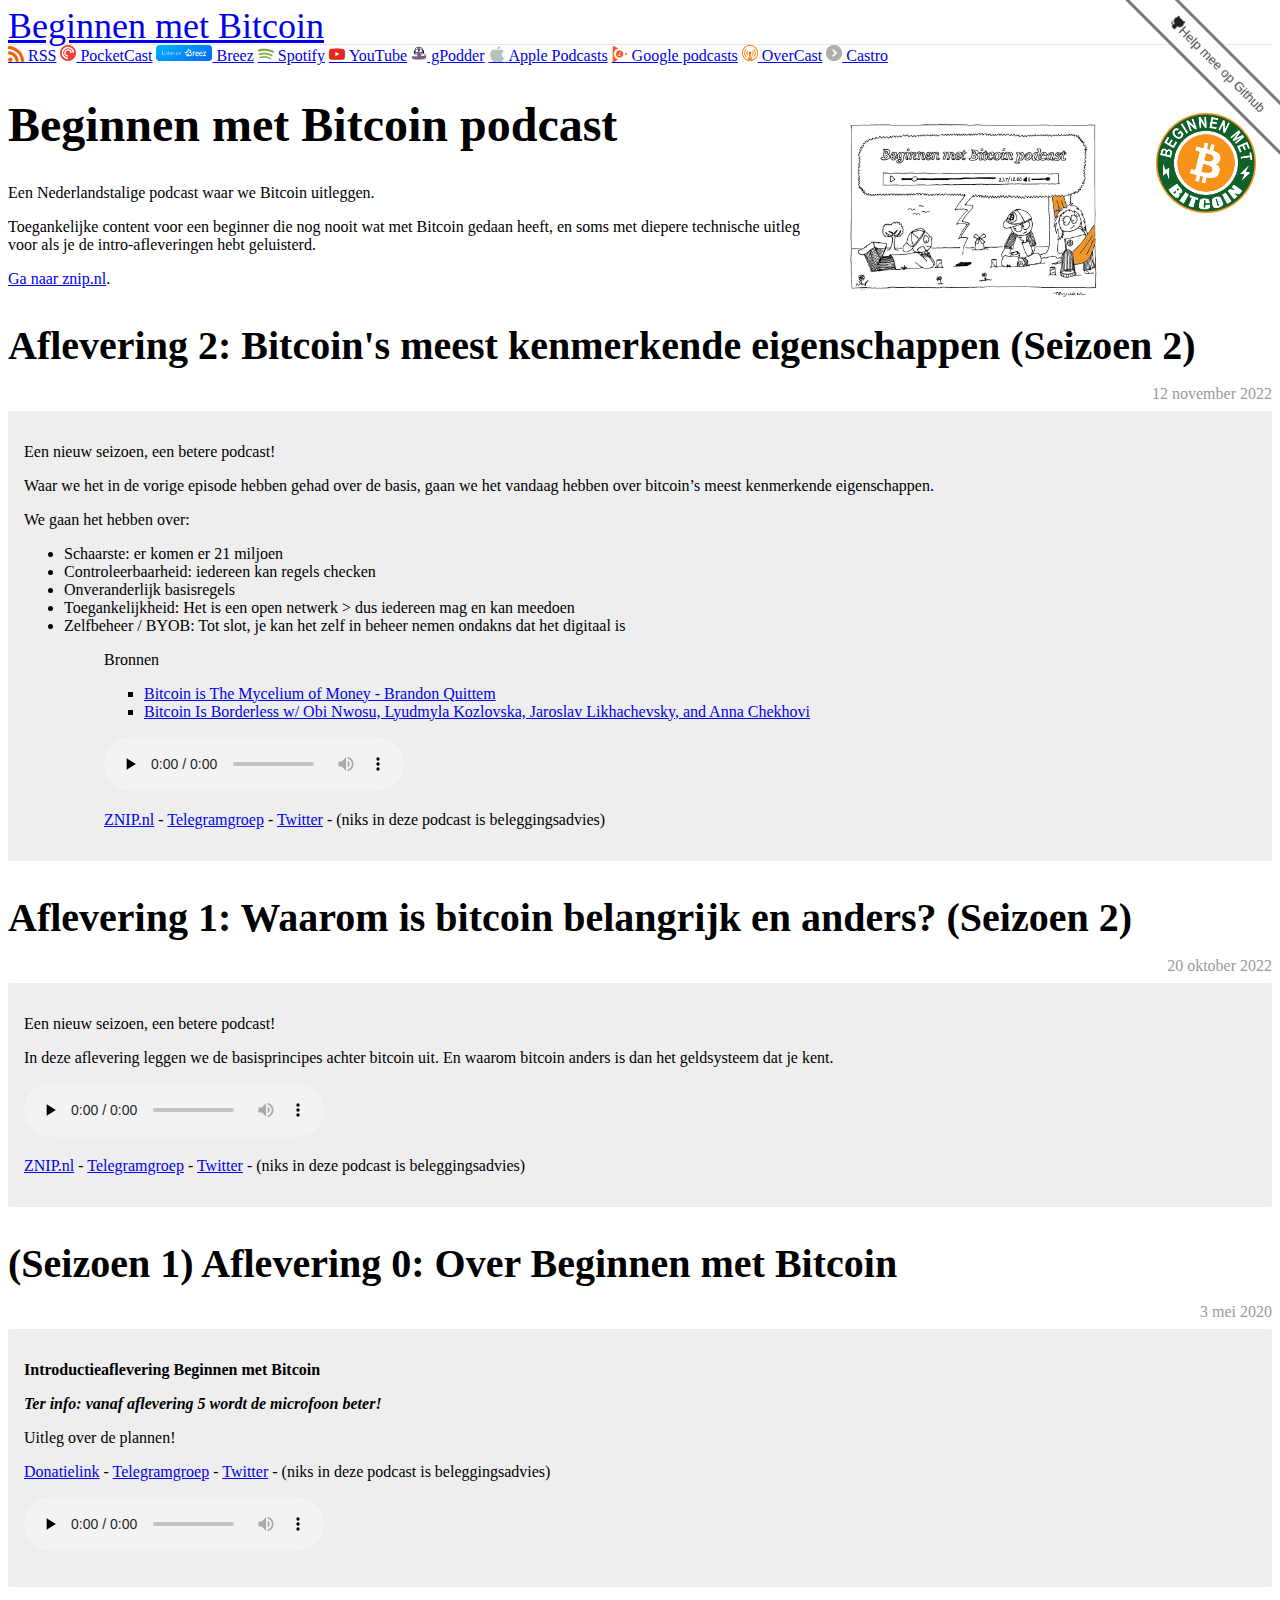
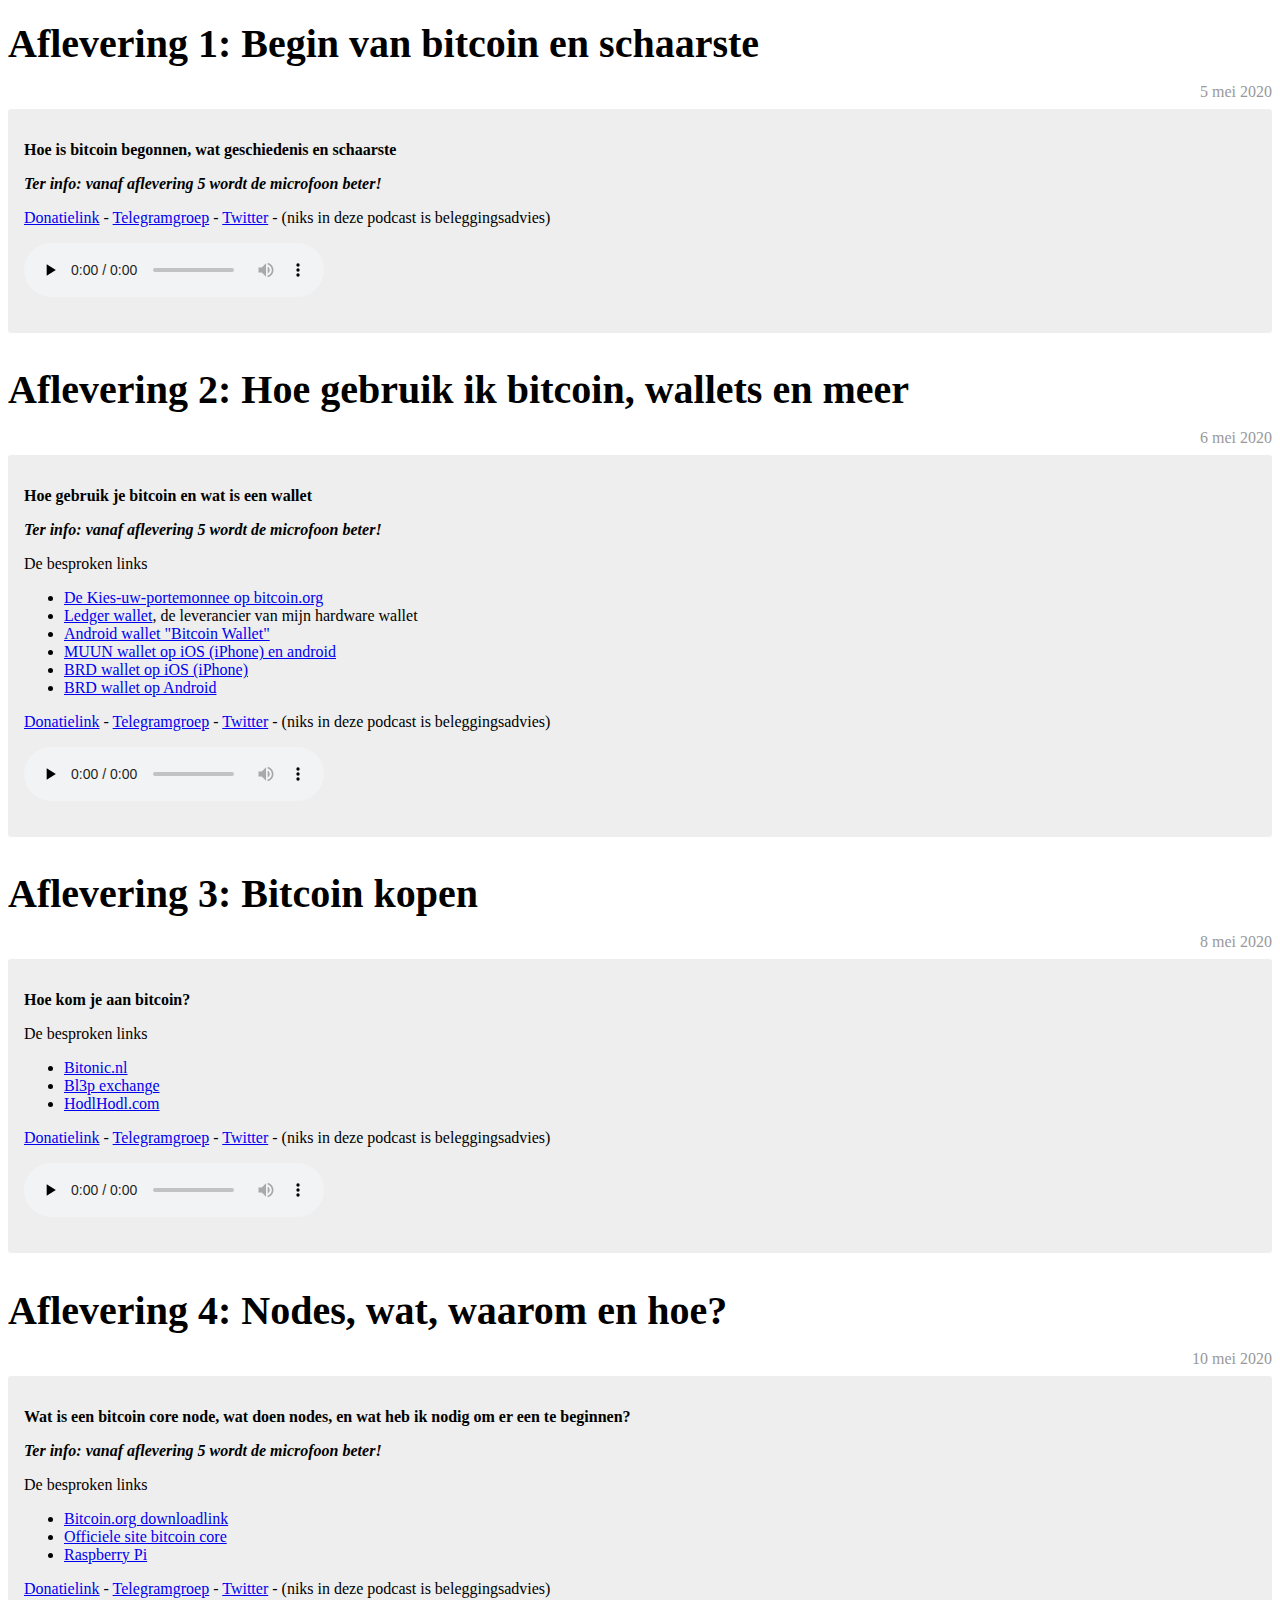
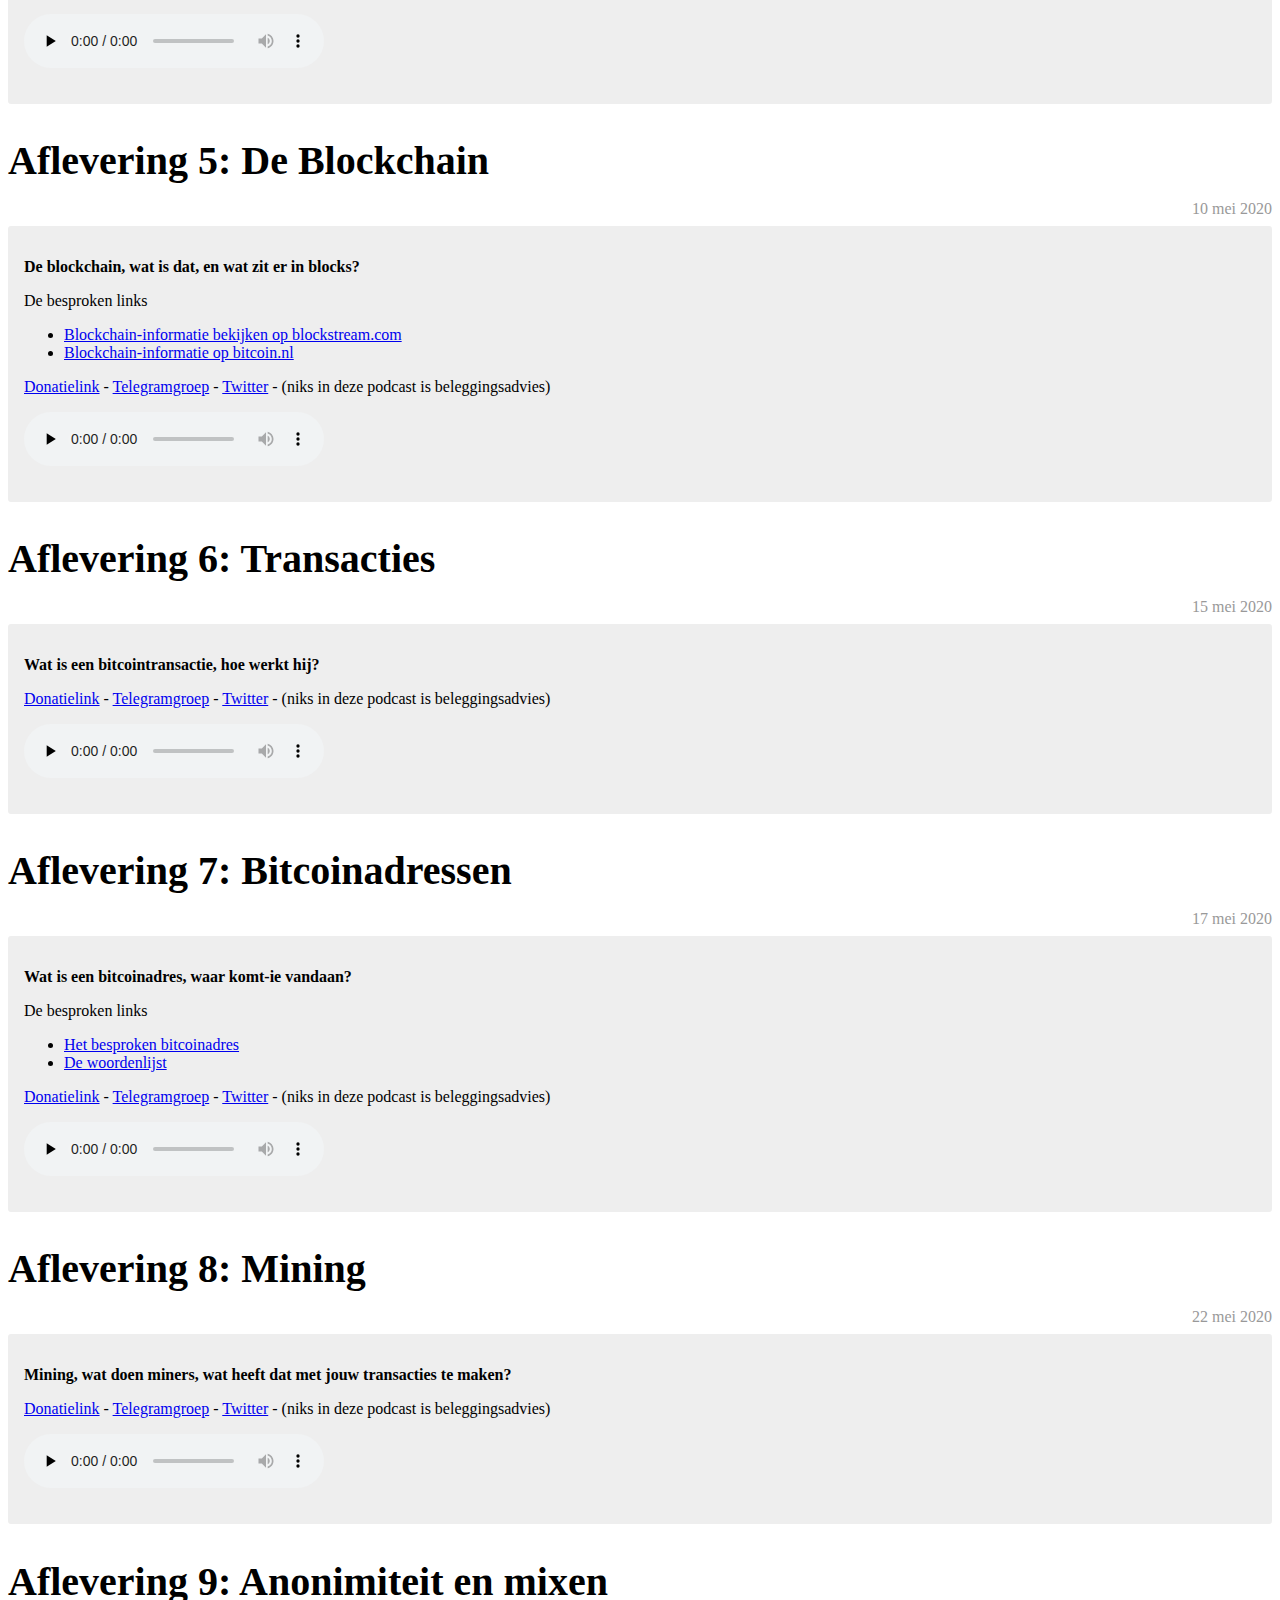
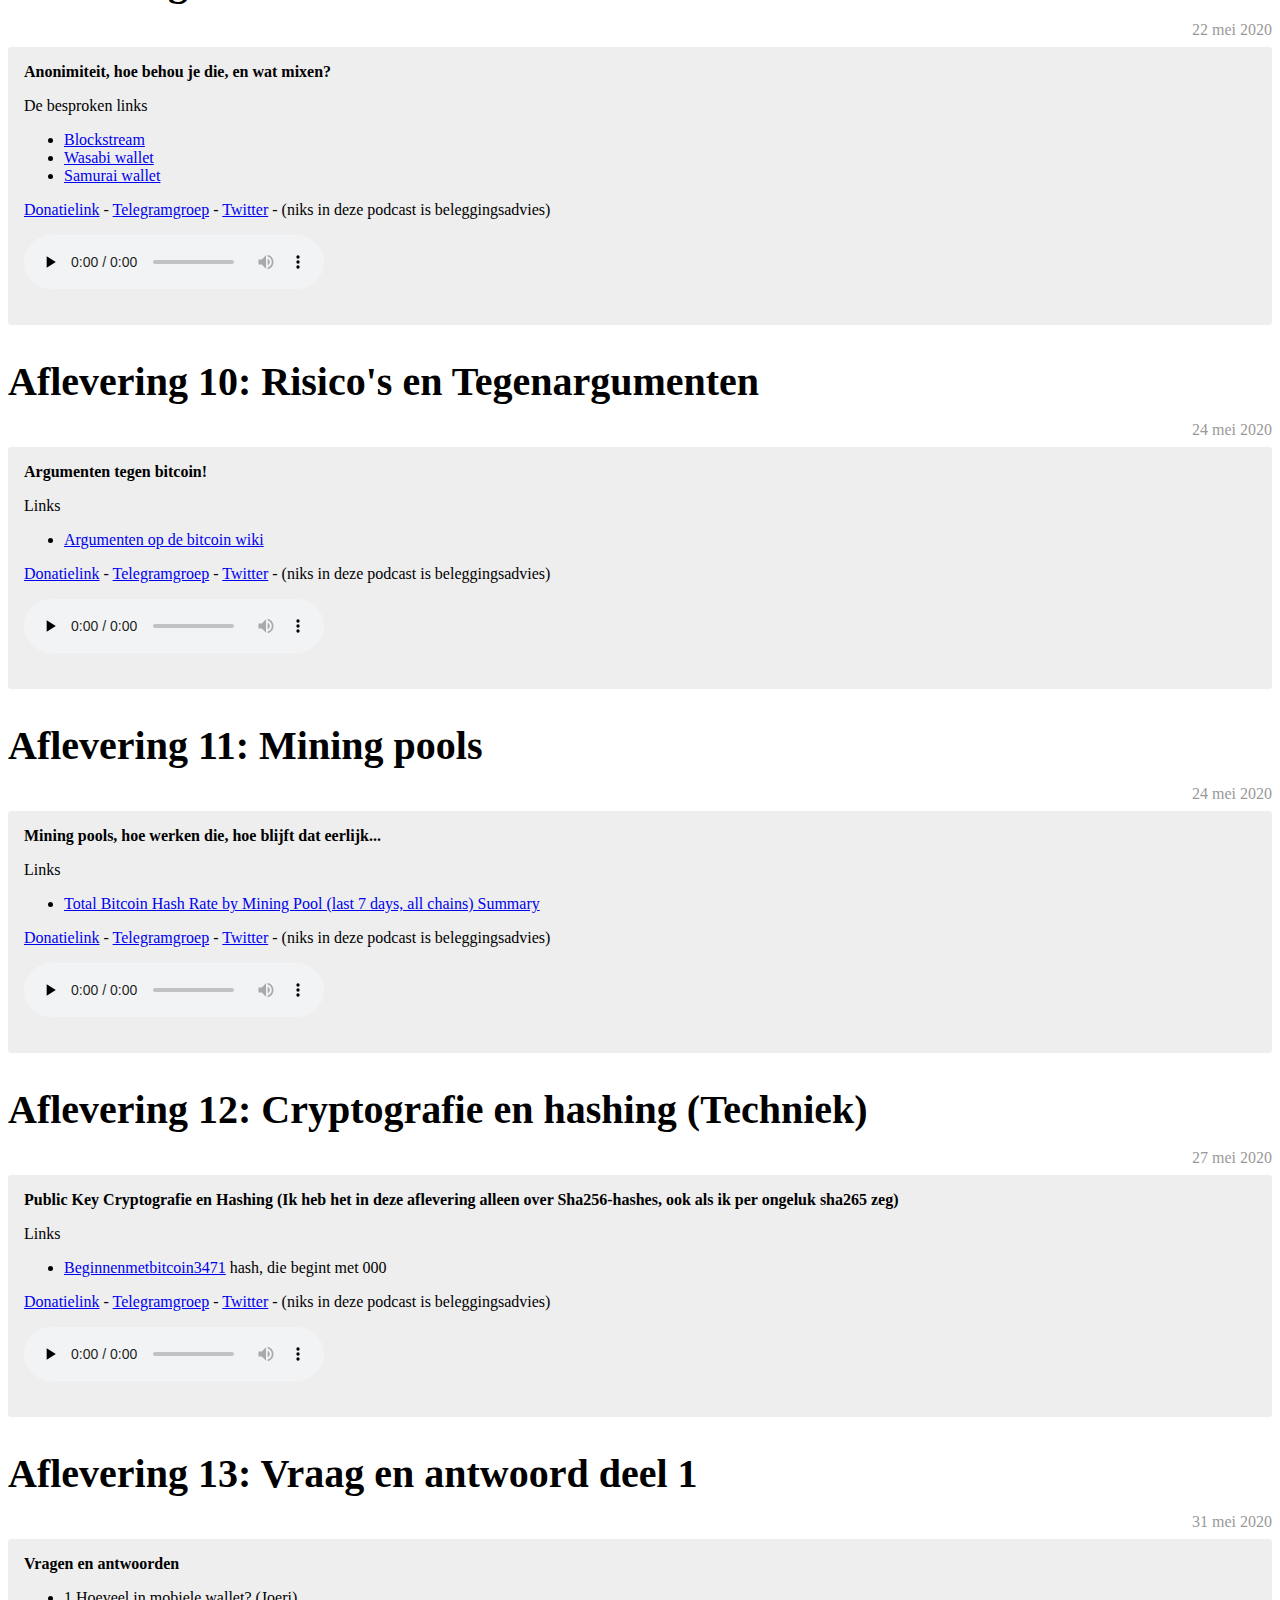
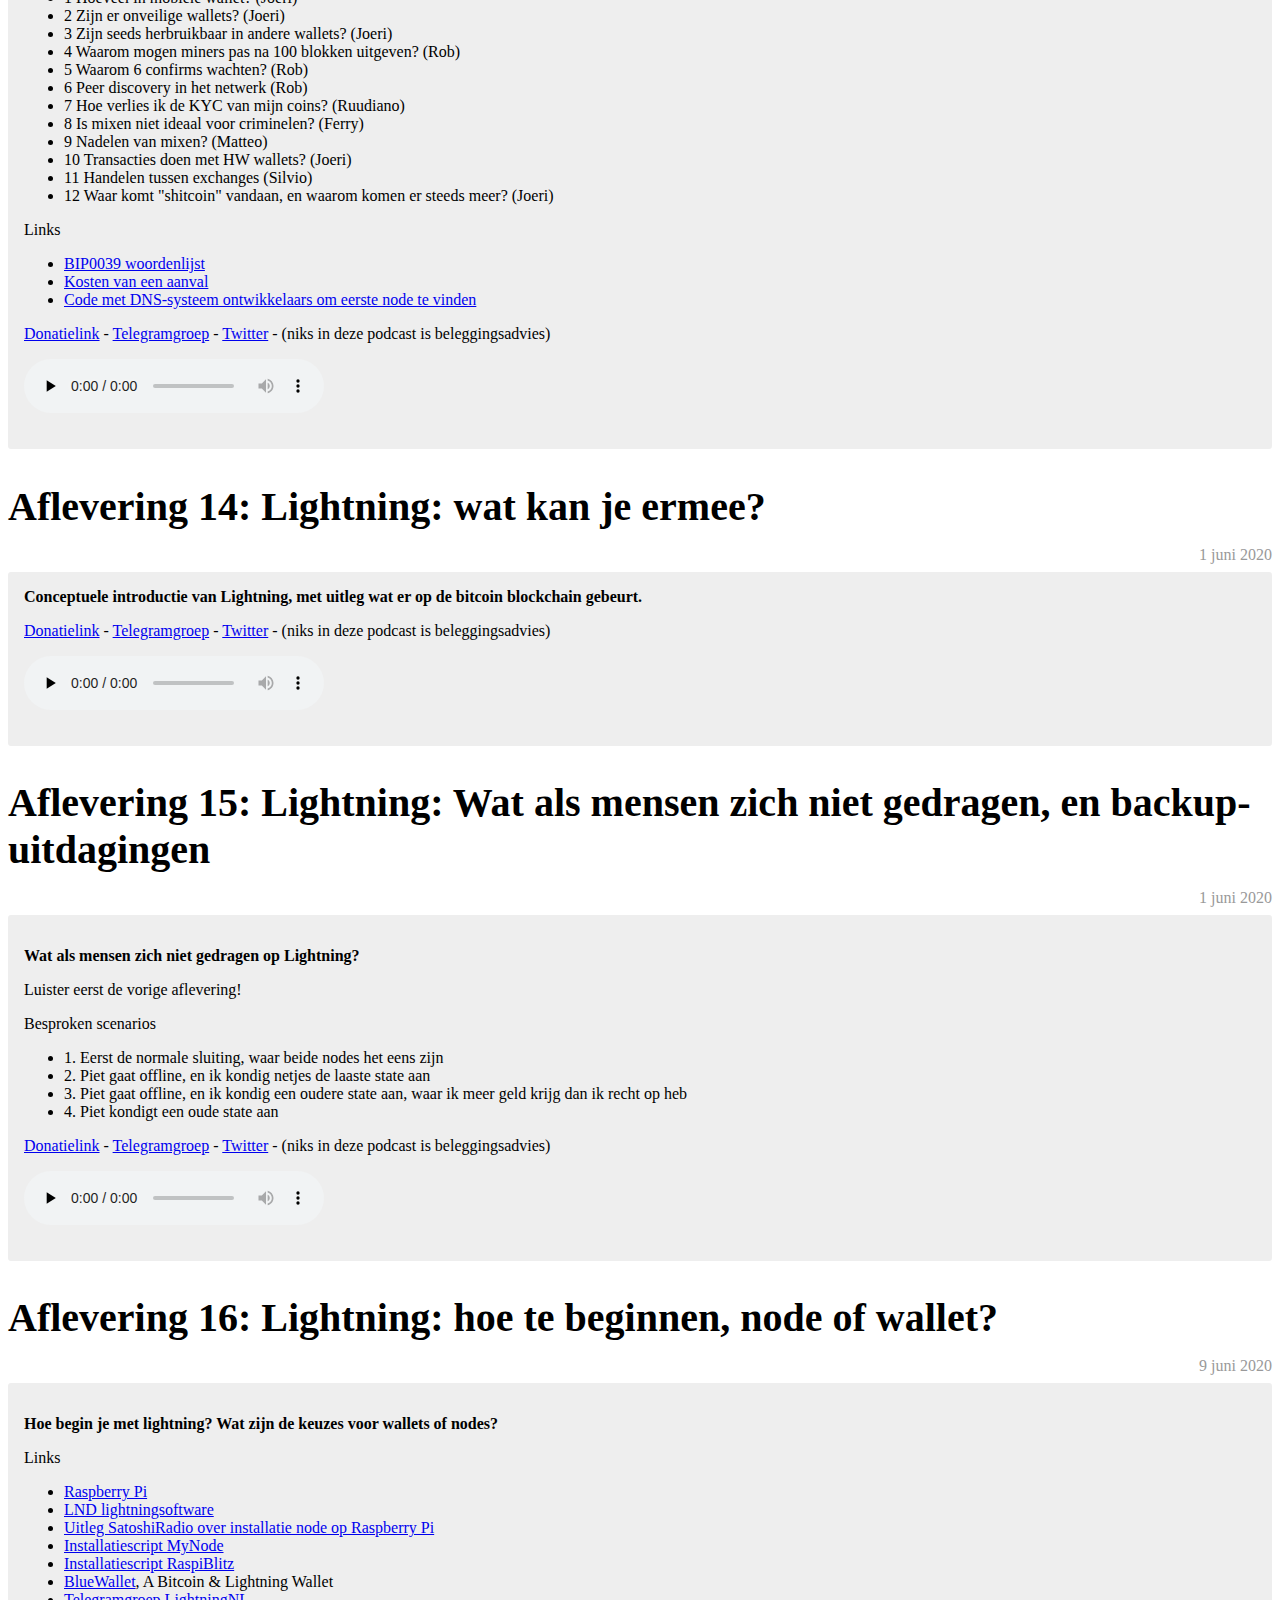
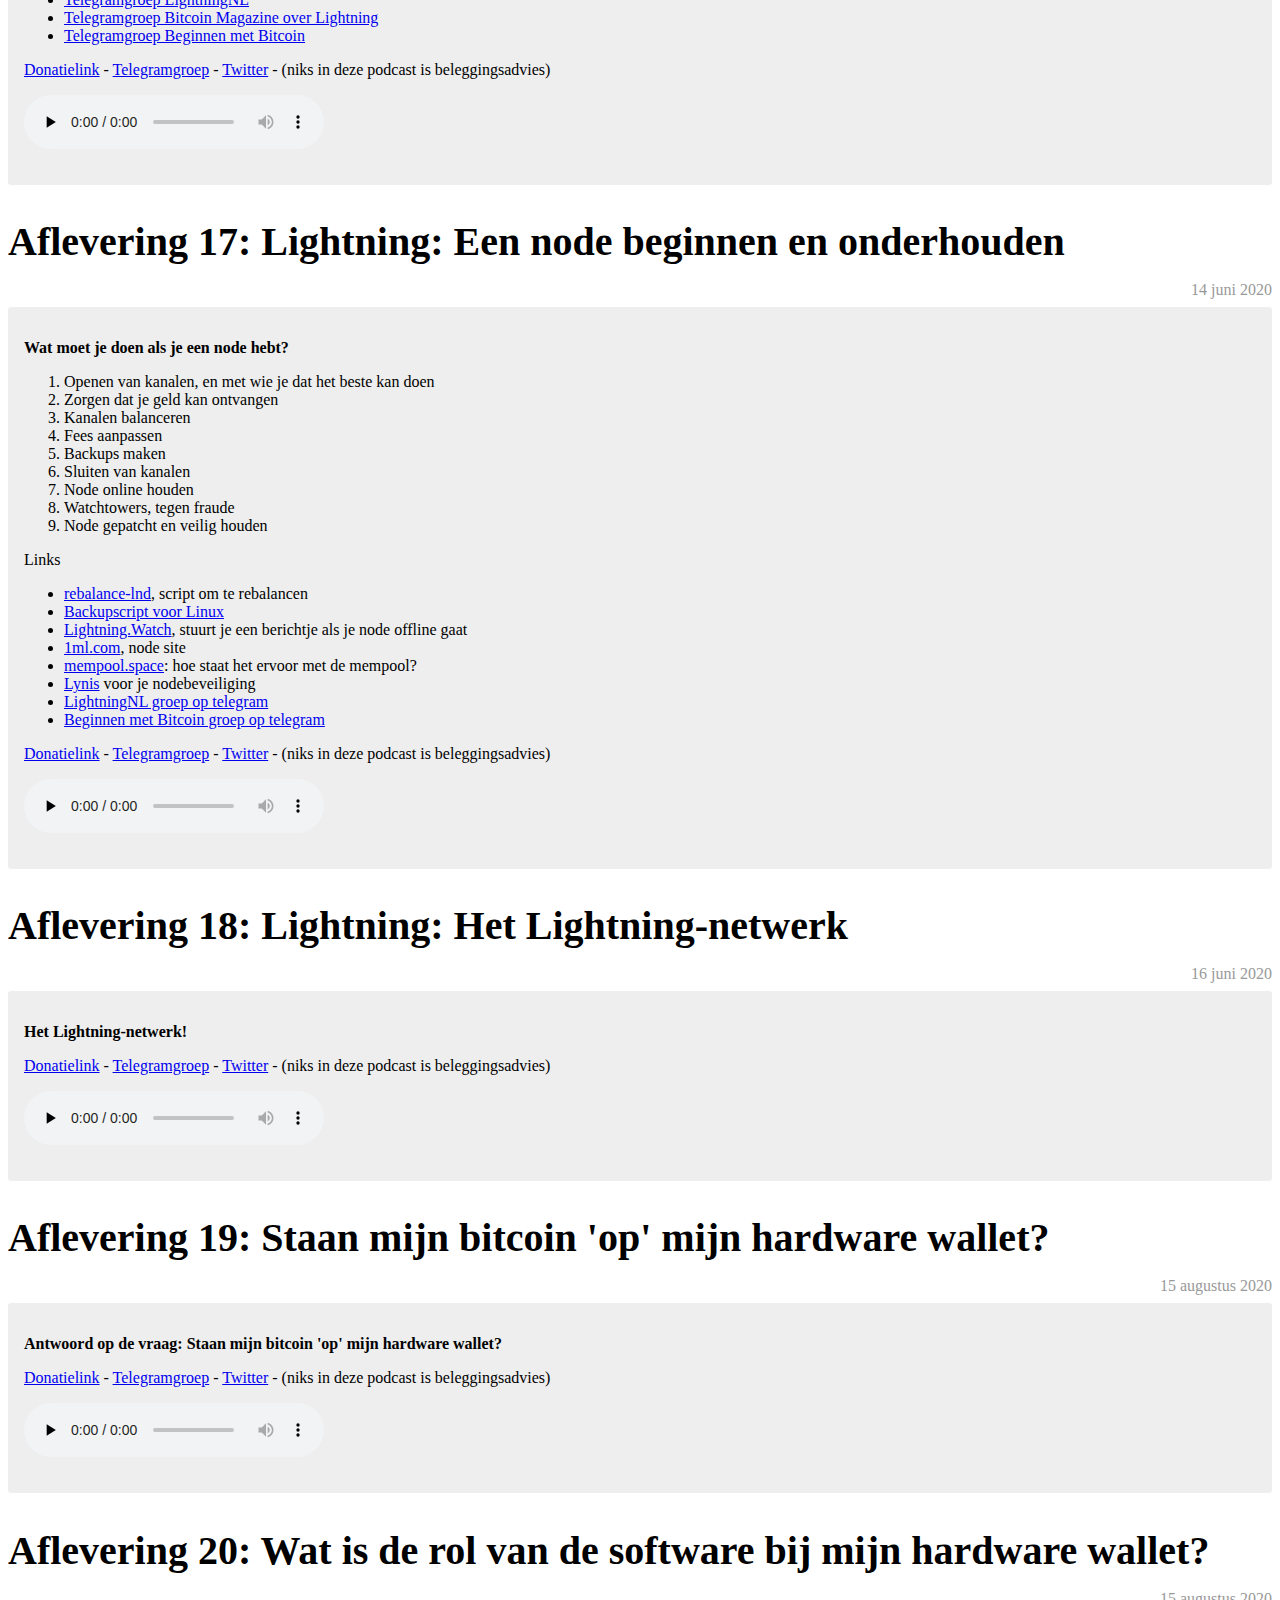
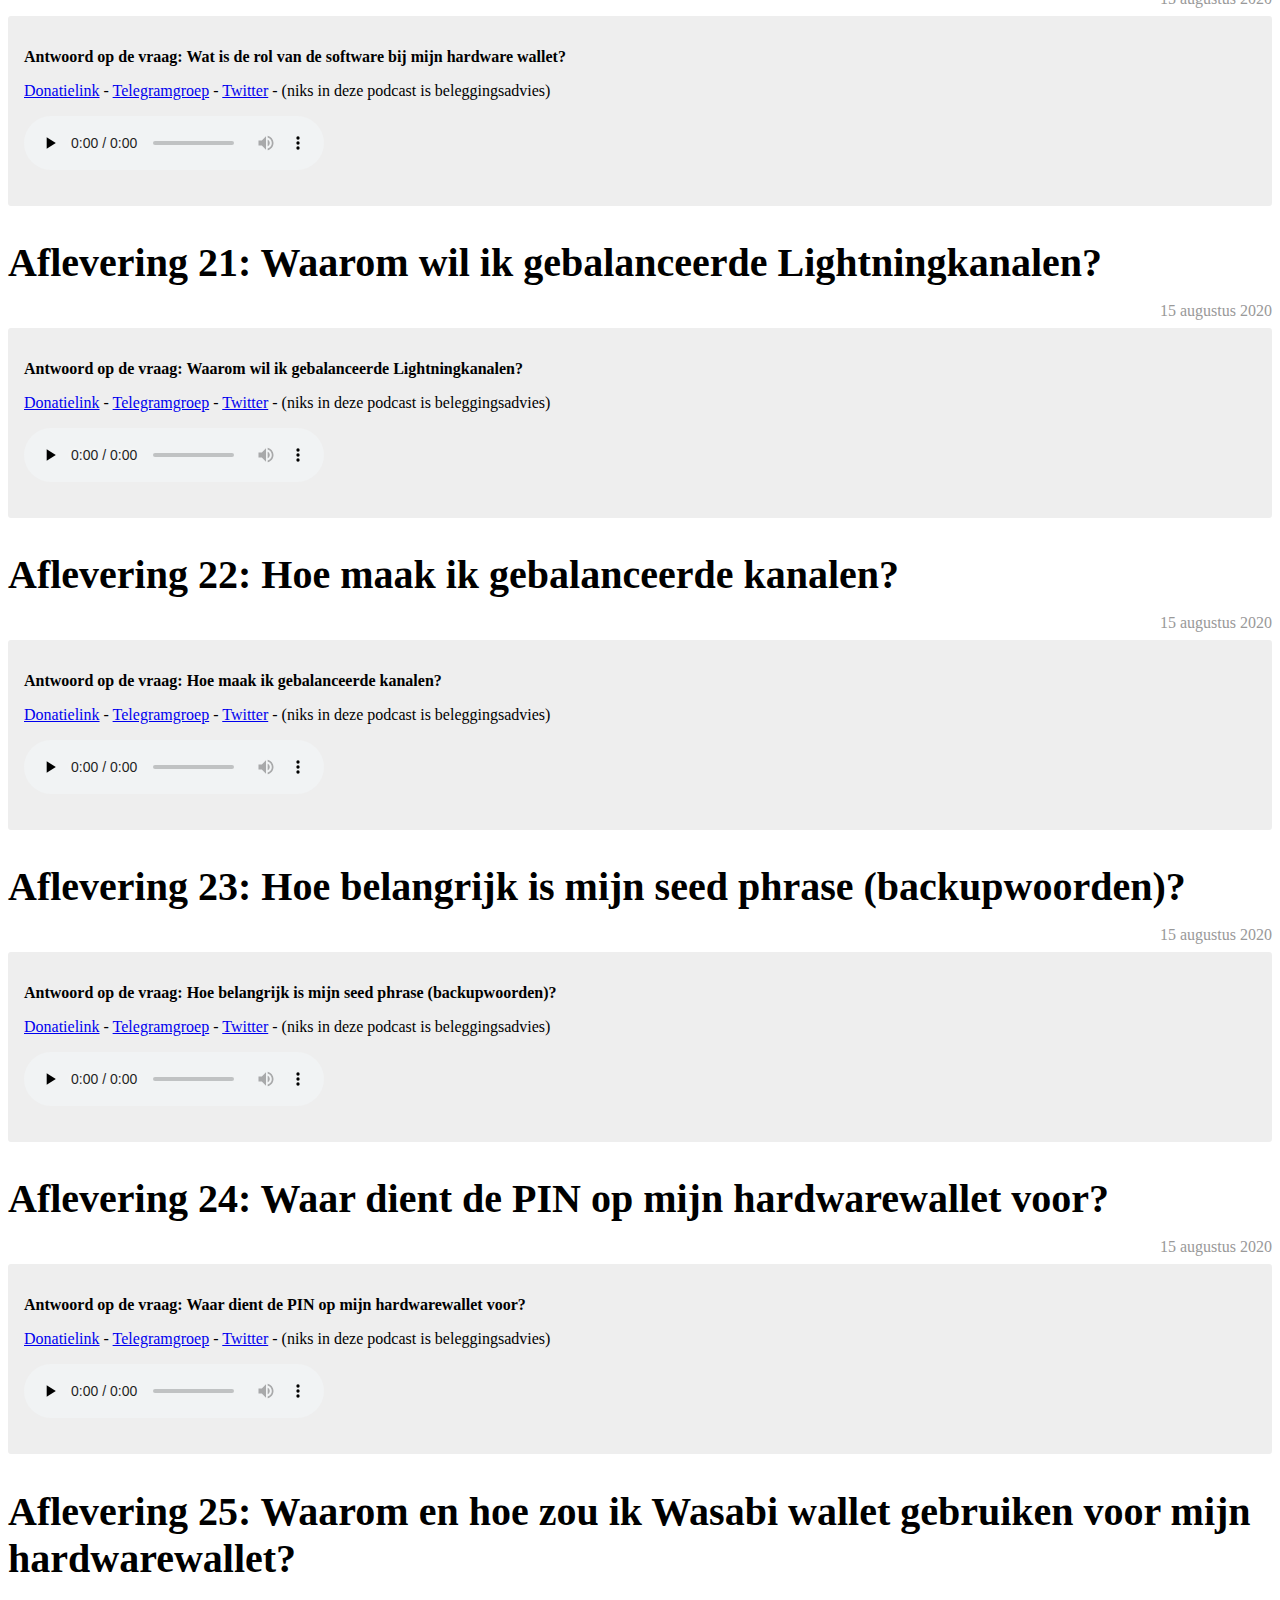
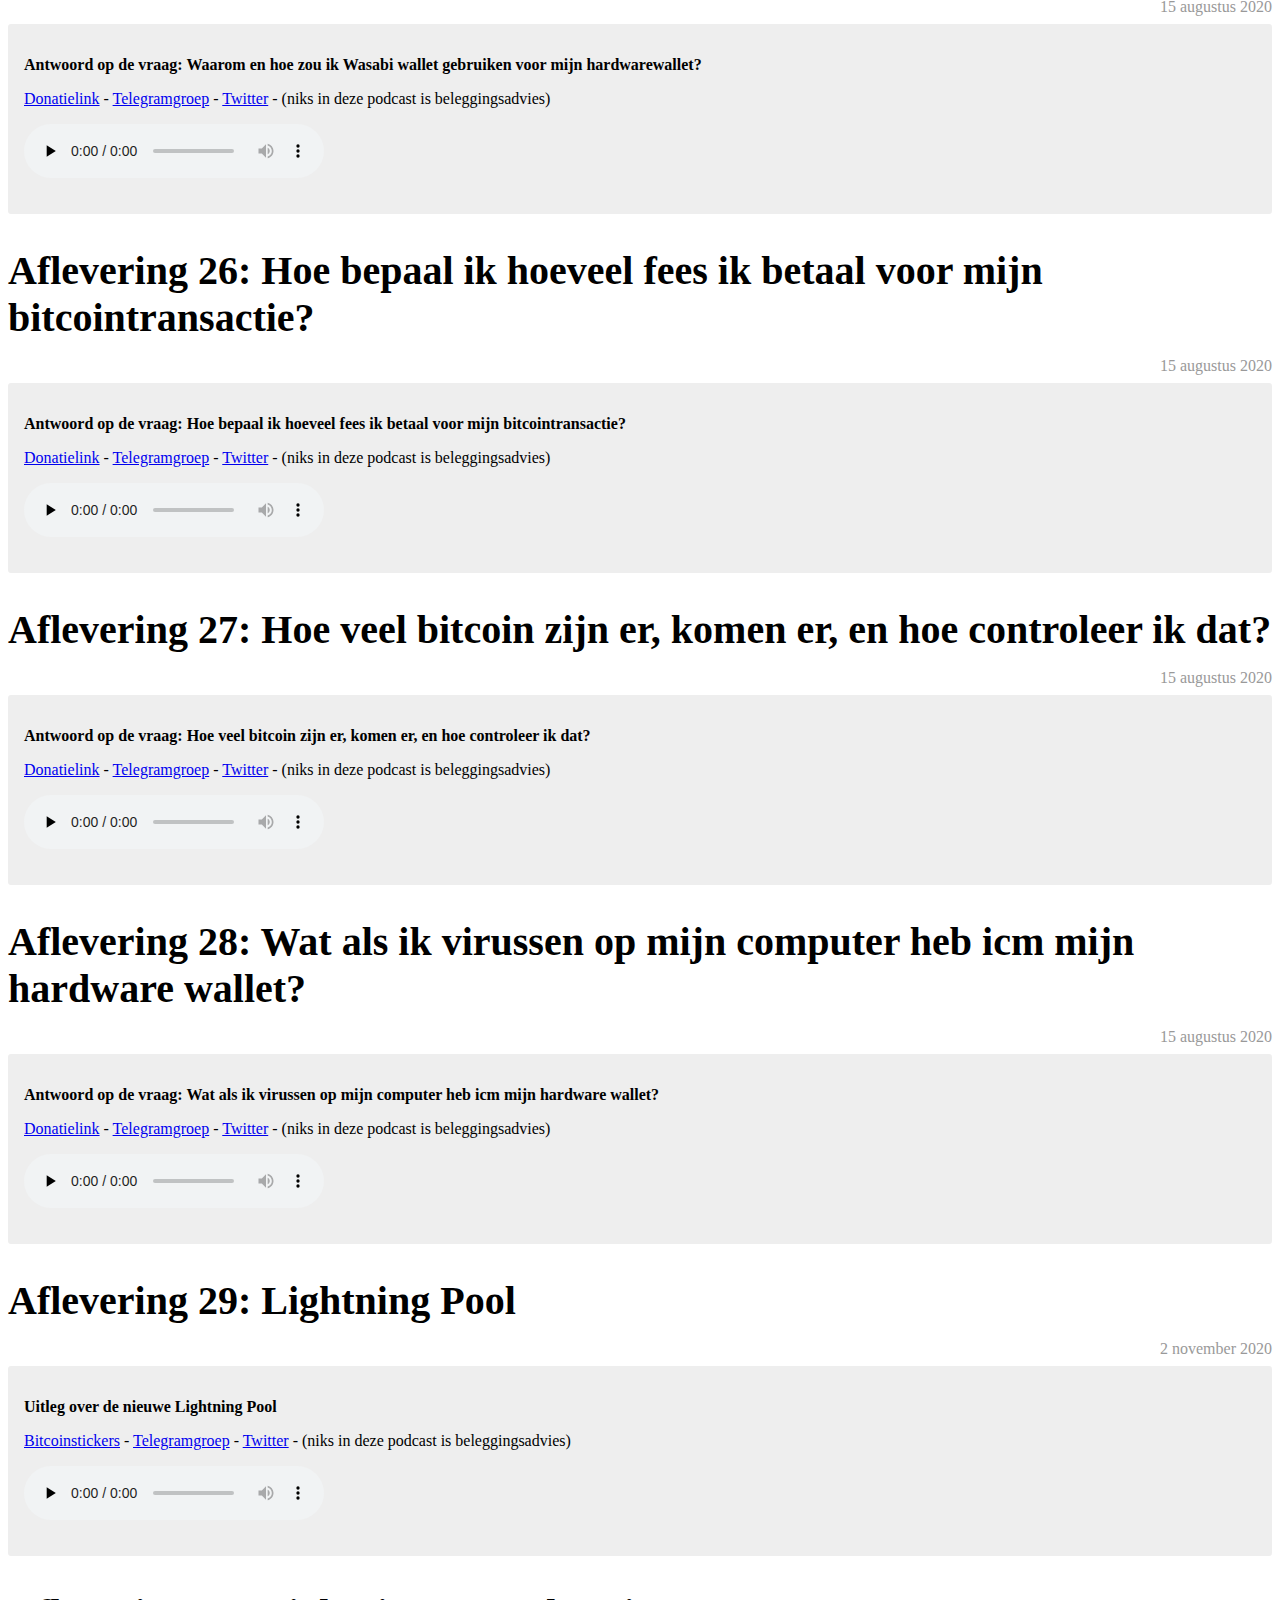
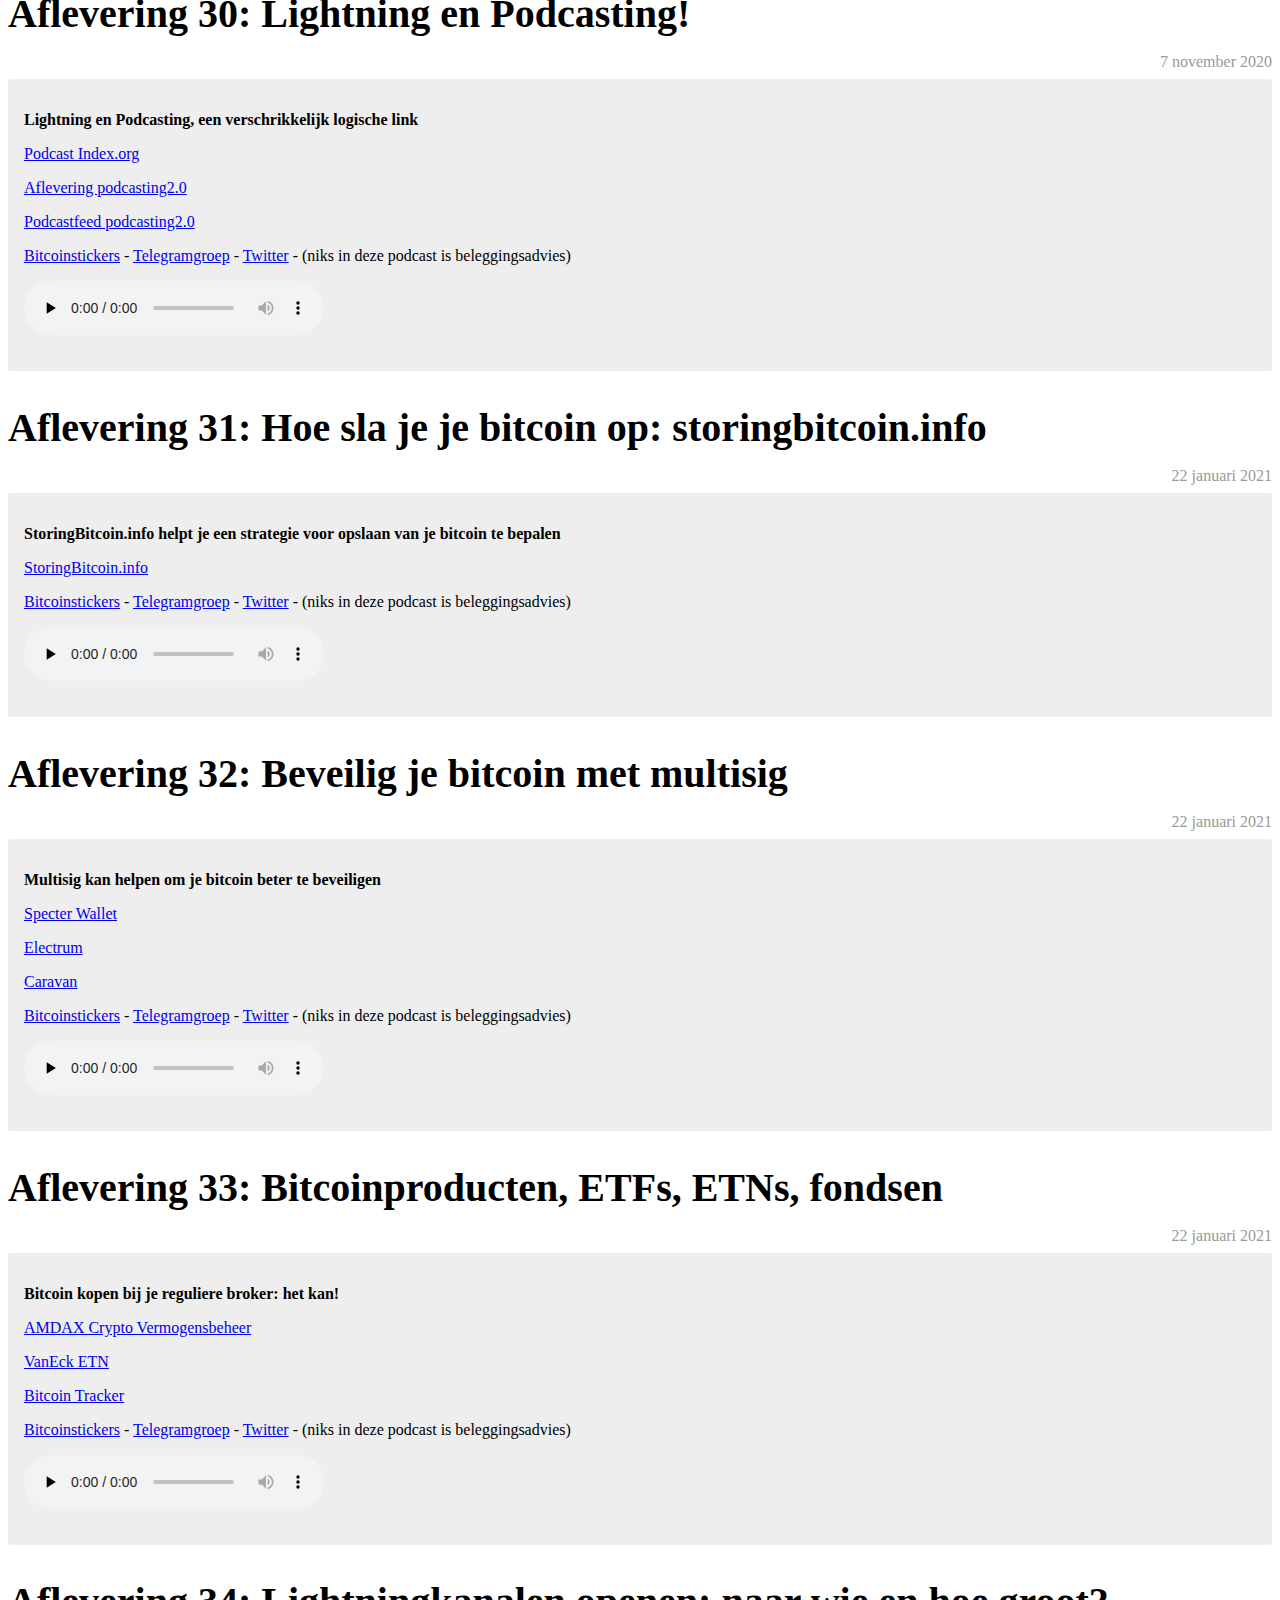
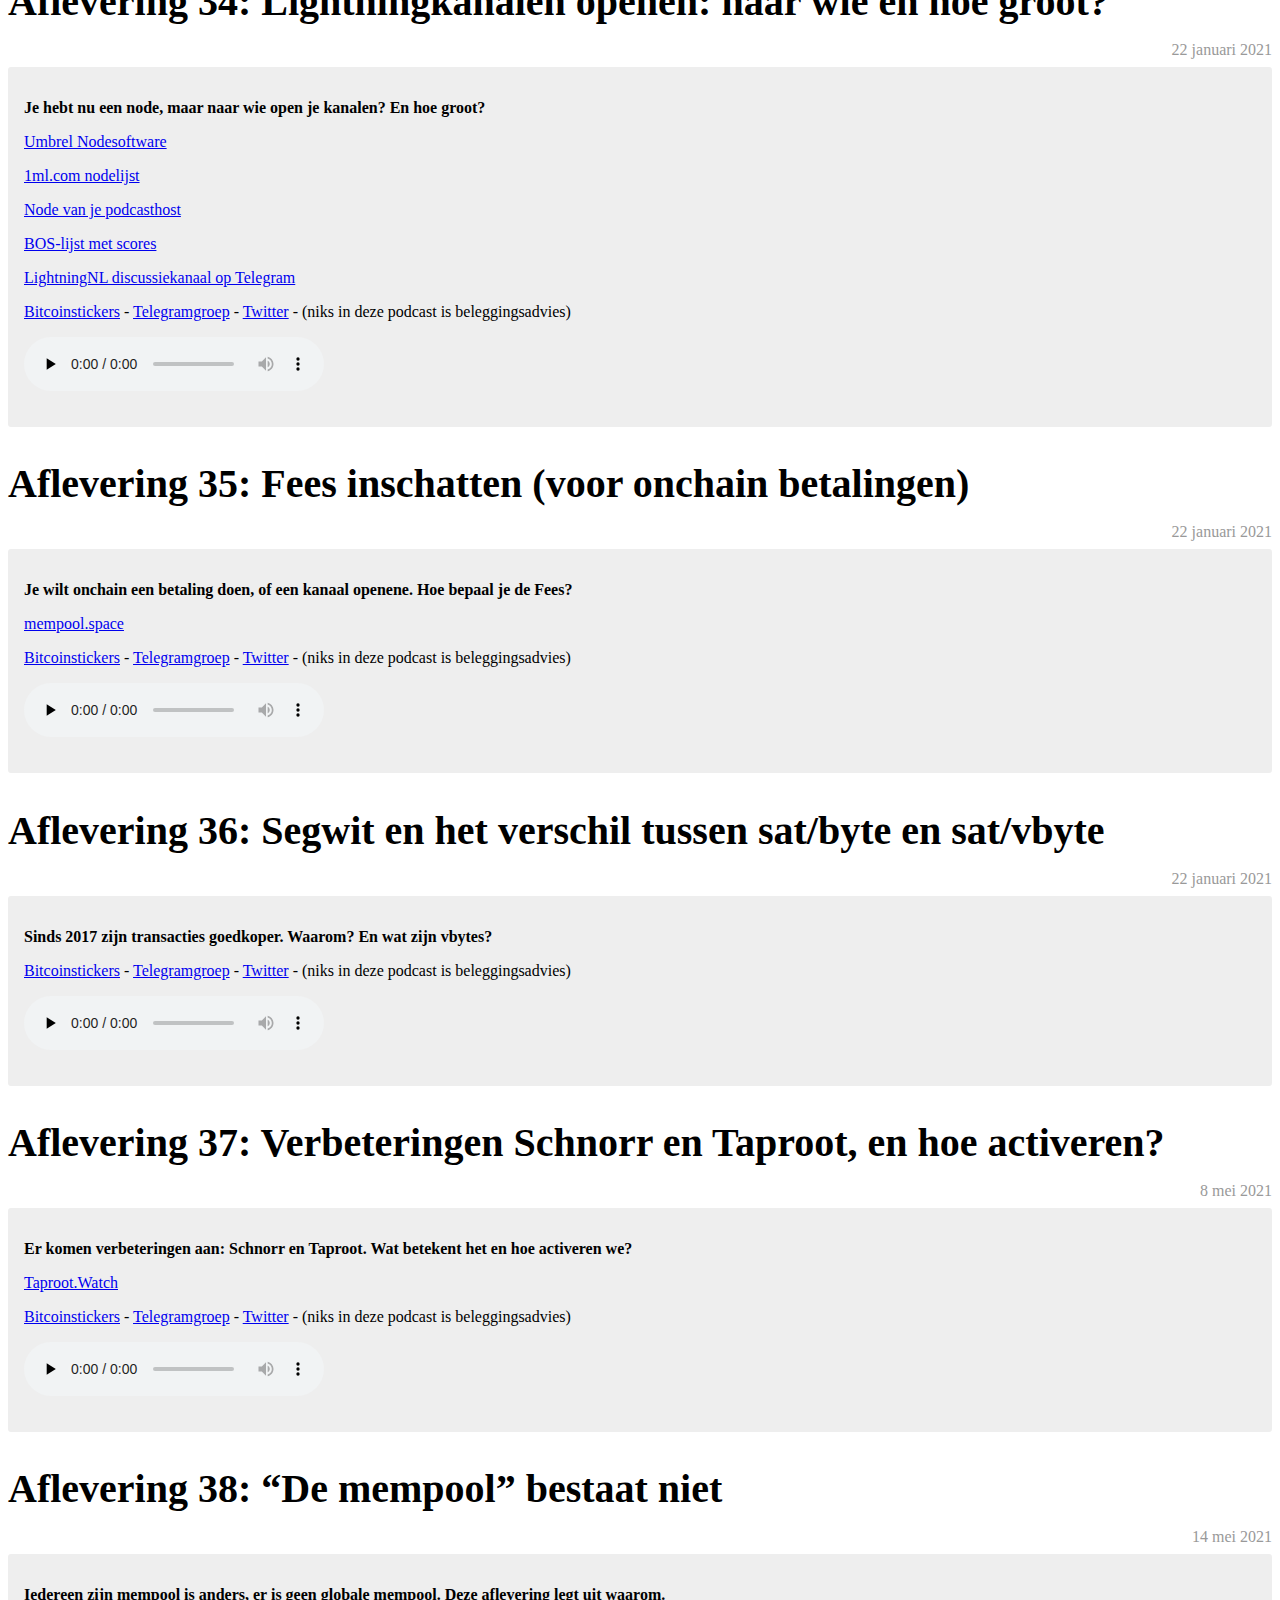
==== index.html @ 0d59d56e "Update index.html" ====
<!doctype html>
<html lang="nl">
  <head>
    <meta charset="utf-8">
    <meta name="viewport" content="width=device-width, initial-scale=1, shrink-to-fit=no">
    <meta name="description" content="Toegankelijke content voor een beginner die nog nooit wat met Bitcoin gedaan heeft, en soms met diepere technische uitleg voor als je de intro-afleveringen hebt geluisterd.">
    <meta name="author" content="Marnix Schoorel">
    <meta name="generator" content="vim">
    <title>Beginnen met Bitcoin</title>

    <link rel="canonical" href="https://beginnenmetbitcoin.com/">

    <!-- Bootstrap core CSS -->
<link href="assets/bootstrap.min.css" rel="stylesheet">

    <!-- Favicons -->
<link rel="apple-touch-icon" href="assets/Logo-sm.png" sizes="180x180">
<link rel="icon" href="assets/Logo-32.png" sizes="32x32" type="image/png">
<link rel="icon" href="assets/Logo-16.png" sizes="16x16" type="image/png">
<link rel="mask-icon" href="assets/Logo.svg" color="#563d7c">
<link rel="icon" href="assets/Logo.ico">
<meta name="theme-color" content="#f89e32">

<meta property="og:image" content="https://beginnenmetbitcoin.com/assets/Logo.png" />
<meta property="og:title" content="Beginnen met Bitcoin" />
<meta property="og:type" content="og:podcast" />
<meta property="og:url" content="https://beginnenmetbitcoin.com/" />

<link rel="alternate" type="application/rss+xml" title="Podcast" href="https://beginnenmetbitcoin.com/podcast.rss" />
<link rel='dns-prefetch' href='//ipfs.io/' />


    <style>
      .bd-placeholder-img {
        font-size: 1.125rem;
        text-anchor: middle;
        -webkit-user-select: none;
        -moz-user-select: none;
        -ms-user-select: none;
        user-select: none;
      }

      @media (min-width: 768px) {
        .bd-placeholder-img-lg {
          font-size: 3.5rem;
        }
      }
/* Fork label */
.forkme{transform:rotate(45deg);background-color:#FFF;overflow:hidden;position:fixed;z-index:300;width:240px;right:-60px;top:46px;border-style:solid;border-color:#7B7979}.forkme a{color:#404040 !important;display:block;font:13px Helvetica Neue,Arial,sans-serif;margin:0.05em 0px 0.075em;padding:0.6em;text-align:center;text-decoration:none}

    </style>
    <!-- Custom styles for this template -->
    <link href="assets/blog.css" rel="stylesheet">
  </head>
  <body>
  <!-- Fork Label -->
  <div class="forkme"><a target="_blank" href="https://github.com/BeginnenMetBitcoin/beginnenmetbitcoin.github.io"><p class="socicon-github" style="color:#221e1b">&#xe032;</p>Help mee op Github</a></div>

    <div class="container">
  <header class="blog-header py-3">
    <div class="row flex-nowrap justify-content-between align-items-center">
      <div class="col-12 text-center">
        <a class="blog-header-logo text-dark" href="#">Beginnen met Bitcoin</a>
      </div>
    </div>
  </header>

  <div class="py-1 mb-2">
    <nav class="nav d-flex justify-content-between">
      <a class="p-2 text-muted" target="_blank"  href="https://beginnenmetbitcoin.com/podcast.rss"><p class="socicon-rss" style="color:#f26109">&#xe071;</p> RSS</a>
      <a class="p-2 text-muted" target="_blank"  href="https://pca.st/tspaop98"><img src="assets/www.pocketcasts.com.png" style="height:1em"/> PocketCast</a>
      <a class="p-2 text-muted" target="_blank"  href="https://breez.link/p?feedURL=http%3A%2F%2Fbeginnenmetbitcoin.com%2Fpodcast.rss"><img src="assets/breez.png" style="height:1em"/> Breez</a>
      <a class="p-2 text-muted" target="_blank"  href="https://open.spotify.com/show/6nil9VrFYWEwpFVmWZRfZ4?si=mnwSWEUxRpuGVg1zoRJEZQ"><p class="socicon-rss" style="color:#7bb342">&#xe079;</p> Spotify</a>
      <a class="p-2 text-muted" target="_blank"  href="https://www.youtube.com/channel/UCP0QPMEylGbthgRSvDkMy8Q/"><p class="socicon-youtube" style="color:#e02a20">&#xe0a5;</p> YouTube</a>
      <a class="p-2 text-muted" target="_blank"  href="https://gpodder.net/podcast/beginnen-met-bitcoin"><img src="assets/gpodder.png" style="height:1em"/> gPodder</a>
      <a class="p-2 text-muted" target="_blank"  href="https://podcasts.apple.com/nl/podcast/beginnen-met-bitcoin/id1511420545?l=en"><p class="socicon-apple" style="color:#B9BFC1">&#xe008;</p> Apple Podcasts</a>
      <a class="p-2 text-muted" target="_blank"  href="https://podcasts.google.com/?feed=aHR0cHM6Ly9iZWdpbm5lbm1ldGJpdGNvaW4uY29tL3BvZGNhc3QucnNz"><p class="socicon-googleplaymusic" style="color:#FF5722">&#xe95e;</p> Google podcasts</a>
      <a class="p-2 text-muted" target="_blank"  href="https://overcast.fm/itunes1511420545/beginnen-met-bitcoin"><img src="assets/overcast.png" style="height:1em"/> OverCast</a>
      <a class="p-2 text-muted" target="_blank"  href="https://castro.fm/podcast/6b2a35de-cdf4-4f84-bf1f-4d88248f84b0"><img src="assets/castro.png" style="height:1em"/> Castro</a>
    </nav>
  </div>


  <div class="jumbotron p-4 p-md-5 text-white rounded bg-dark">
    <div class="col-md-12 px-0">
      <img src="assets/Logo.png" style="width:100px; height:100px; float:right; margin:1em;">
      <a href="https://www.trujillo.nl" target="_blank"><img src="assets/trujillo.jpg" style="width:300px; float:right; margin:1em;"></a>
      <h1 class="display-4 font-italic">Beginnen met Bitcoin podcast</h1>
      <p class="lead my-3">Een Nederlandstalige podcast waar we Bitcoin uitleggen.</p>
      <p class="my-3">Toegankelijke content voor een beginner die nog nooit wat met Bitcoin gedaan heeft, en soms met diepere technische uitleg voor als je de intro-afleveringen hebt geluisterd.</p>

      <p class="lead my-3"><a href="https://znip.nl/">Ga naar znip.nl</a>.</p>

      
    </div>
  </div>

</div>

<main role="main" class="container">
  <div class="row">
    <div class="col-md-8 blog-main">
            
      <!-- AFLEVERING -->
      <div class="blog-post " id="s02e02">
        <h2 class="blog-post-title">Aflevering 2: Bitcoin's meest kenmerkende eigenschappen (Seizoen 2)</h2>
        <p class="blog-post-meta">12 november 2022</p>
        <div class="shownotes bg-link p-2 p-md-4">
          
            <p>Een nieuw seizoen, een betere podcast!</p>
            <p>Waar we het in de vorige episode hebben gehad over de basis, gaan we het vandaag hebben over bitcoin’s meest kenmerkende eigenschappen.</p>
            <p>We gaan het hebben over:</p>
            <ul>
              <li>Schaarste: er komen er 21 miljoen</li>
              <li>Controleerbaarheid: iedereen kan regels checken</li>
              <li>Onveranderlijk basisregels</li>
              <li>Toegankelijkheid: Het is een open netwerk > dus iedereen mag en kan meedoen</li>
              <li>Zelfbeheer / BYOB: Tot slot, je kan het zelf in beheer nemen ondakns dat het digitaal is</li>
            <ul>
              <p>Bronnen</p>
              <ul>
                <li><a href="https://brandonquittem.com/bitcoin-is-the-mycelium-of-money/">Bitcoin is The Mycelium of Money - Brandon Quittem</a></li>
                <li><a href="https://www.youtube.com/watch?v=dTcNITKt0h0">Bitcoin Is Borderless w/ Obi Nwosu, Lyudmyla Kozlovska, Jaroslav Likhachevsky, and Anna Chekhovi</a></li>
              </ul>
               
          
            <p><audio class="w-100" src="https://ipfs.io/ipns/QmWgJh8zA1rsN4DLwLR5PT2oBDQgrSiACBArRZzZznRRw6/mp3/s02e02-AUP.mp3" preload="none" controls="controls"></audio></p>
            <p><a target="_blank" href="https://znip.nl/">ZNIP.nl</a> - <a target="_blank" href="https://t.me/beginnenmetbitcoin">Telegramgroep</a> - <a target="_blank" href="https://twitter.com/beginnenbitcoin">Twitter</a> - (niks in deze podcast is beleggingsadvies)</p>

        </div>
      </div>
      <!-- /////////// -->
    
      <!-- AFLEVERING -->
      <div class="blog-post " id="s02e01">
        <h2 class="blog-post-title">Aflevering 1: Waarom is bitcoin belangrijk en anders? (Seizoen 2)</h2>
        <p class="blog-post-meta">20 oktober 2022</p>
        <div class="shownotes bg-link p-2 p-md-4">
          <p>
            <p>Een nieuw seizoen, een betere podcast!</p>
            <p>In deze aflevering leggen we de basisprincipes achter bitcoin uit. En waarom bitcoin anders is dan het geldsysteem dat je kent.</p>
            <p><audio class="w-100" src="https://ipfs.io/ipns/QmWgJh8zA1rsN4DLwLR5PT2oBDQgrSiACBArRZzZznRRw6/mp3/s02e01-AUP.mp3" preload="none" controls="controls"></audio></p>
            <p><a target="_blank" href="https://znip.nl/">ZNIP.nl</a> - <a target="_blank" href="https://t.me/beginnenmetbitcoin">Telegramgroep</a> - <a target="_blank" href="https://twitter.com/beginnenbitcoin">Twitter</a> - (niks in deze podcast is beleggingsadvies)</p>
          </p>
        </div>
      </div>
      <!-- /////////// -->
      
      <!-- AFLEVERING -->
      <div class="blog-post " id="ep0">
        <h2 class="blog-post-title">(Seizoen 1) Aflevering 0: Over Beginnen met Bitcoin</h2>
        <p class="blog-post-meta">3 mei 2020</p>
        <div class="shownotes bg-link p-2 p-md-4">
          <p>
            <b>Introductieaflevering Beginnen met Bitcoin</b>
            <p><b><i>Ter info: vanaf aflevering 5 wordt de microfoon beter!</i></b></p>
            <p>Uitleg over de plannen!</p>
            <p><a target="_blank" href="https://bitcoinstickers.nl/">Donatielink</a> - <a target="_blank" href="https://t.me/beginnenmetbitcoin">Telegramgroep</a> - <a target="_blank" href="https://twitter.com/beginnenbitcoin">Twitter</a> - (niks in deze podcast is beleggingsadvies)</p>
            <p><audio class="w-100" src="https://ipfs.io/ipns/QmWgJh8zA1rsN4DLwLR5PT2oBDQgrSiACBArRZzZznRRw6/mp3/ep0-AUP.mp3" preload="none" controls="controls"></audio></p>
          </p>
        </div>
      </div>
      <!-- /////////// -->

      <!-- AFLEVERING -->
      <div class="blog-post " id="ep1">
        <h2 class="blog-post-title">Aflevering 1: Begin van bitcoin en schaarste</h2>
        <p class="blog-post-meta">5 mei 2020</p>
        <div class="shownotes bg-link p-2 p-md-4">
          <p>
            <b>Hoe is bitcoin begonnen, wat geschiedenis en schaarste</b>
            <p><b><i>Ter info: vanaf aflevering 5 wordt de microfoon beter!</i></b></p>
            <p><a target="_blank" href="https://bitcoinstickers.nl/">Donatielink</a> - <a target="_blank" href="https://t.me/beginnenmetbitcoin">Telegramgroep</a> - <a target="_blank" href="https://twitter.com/beginnenbitcoin">Twitter</a> - (niks in deze podcast is beleggingsadvies)</p>
            <p><audio class="w-100" src="https://ipfs.io/ipns/QmWgJh8zA1rsN4DLwLR5PT2oBDQgrSiACBArRZzZznRRw6/mp3/ep1-AUP.mp3" preload="none" controls="controls"></audio></p>
          </p>
        </div>
      </div>
      <!-- /////////// -->
      <!-- AFLEVERING -->
      <div class="blog-post " id="ep2">
        <h2 class="blog-post-title">Aflevering 2: Hoe gebruik ik bitcoin, wallets en meer</h2>
        <p class="blog-post-meta">6 mei 2020</p>
        <div class="shownotes bg-link p-2 p-md-4">
          <p>
            <b>Hoe gebruik je bitcoin en wat is een wallet</b>
            <p><b><i>Ter info: vanaf aflevering 5 wordt de microfoon beter!</i></b></p>
            <p>De besproken links</p>
            <ul>
              <li><a target="_blank" href="https://bitcoin.org/nl/kies-uw-portemonnee">De Kies-uw-portemonnee op bitcoin.org</a></li>
              <li><a target="_blank" href="https://www.ledger.com/">Ledger wallet</a>, de leverancier van mijn hardware wallet  </li>
              <li><a target="_blank" href="https://wallet.schildbach.de/">Android wallet "Bitcoin Wallet"</a></li>
              <li><a target="_blank" href="https://muun.com/">MUUN wallet op iOS (iPhone) en android</a></li>
              <li><a target="_blank" href="https://itunes.apple.com/app/brd-bitcoin-wallet/id885251393">BRD wallet op iOS (iPhone)</a></li>
              <li><a target="_blank" href="https://play.google.com/store/apps/details?id=com.breadwallet">BRD wallet op Android</a></li>
            </ul>
            <p><a target="_blank" href="https://bitcoinstickers.nl/">Donatielink</a> - <a target="_blank" href="https://t.me/beginnenmetbitcoin">Telegramgroep</a> - <a target="_blank" href="https://twitter.com/beginnenbitcoin">Twitter</a> - (niks in deze podcast is beleggingsadvies)</p>
            <p><audio class="w-100" src="https://ipfs.io/ipns/QmWgJh8zA1rsN4DLwLR5PT2oBDQgrSiACBArRZzZznRRw6/mp3/ep2-AUP.mp3" preload="none" controls="controls"></audio></p>
          </p>
        </div>
      </div>
      <!-- /////////// -->
      <!-- AFLEVERING -->
      <div class="blog-post " id="ep3">
        <h2 class="blog-post-title">Aflevering 3: Bitcoin kopen</h2>
        <p class="blog-post-meta">8 mei 2020</p>
        <div class="shownotes bg-link p-2 p-md-4">
          <p>
            <b>Hoe kom je aan bitcoin?</b>
            <p>De besproken links</p>
            <ul>
              <li><a target="_blank" href="https://bitonic.nl">Bitonic.nl</a></li>
              <li><a target="_blank" href="https://bl3p.eu">Bl3p exchange</a></li>
              <li><a target="_blank" href="https://hodlhodl.com/">HodlHodl.com</a></li>
            </ul>
            <p><a target="_blank" href="https://bitcoinstickers.nl/">Donatielink</a> - <a target="_blank" href="https://t.me/beginnenmetbitcoin">Telegramgroep</a> - <a target="_blank" href="https://twitter.com/beginnenbitcoin">Twitter</a> - (niks in deze podcast is beleggingsadvies)</p>
            <p><audio class="w-100" src="https://ipfs.io/ipns/QmWgJh8zA1rsN4DLwLR5PT2oBDQgrSiACBArRZzZznRRw6/mp3/ep3-AUP.mp3" preload="none" controls="controls"></audio></p>
          </p>
        </div>
      </div>
      <!-- /////////// -->
      <!-- AFLEVERING -->
      <div class="blog-post " id="ep4">
        <h2 class="blog-post-title">Aflevering 4: Nodes, wat, waarom en hoe?</h2>
        <p class="blog-post-meta">10 mei 2020</p>
        <div class="shownotes bg-link p-2 p-md-4">
          <p>
            <b>Wat is een bitcoin core node, wat doen nodes, en wat heb ik nodig om er een te beginnen?</b>
            <p><b><i>Ter info: vanaf aflevering 5 wordt de microfoon beter!</i></b></p>
            <p>De besproken links</p>
            <ul>
              <li><a target="_blank" href="https://bitcoin.org/en/download">Bitcoin.org downloadlink</a></li>
              <li><a target="_blank" href="https://bitcoincore.org/">Officiele site bitcoin core</a></li>
              <li><a target="_blank" href="https://tweakers.net/moederborden/raspberry-pi/4-model-b_p999246/vergelijken/">Raspberry Pi</a></li>
            </ul>
            <p><a target="_blank" href="https://bitcoinstickers.nl/">Donatielink</a> - <a target="_blank" href="https://t.me/beginnenmetbitcoin">Telegramgroep</a> - <a target="_blank" href="https://twitter.com/beginnenbitcoin">Twitter</a> - (niks in deze podcast is beleggingsadvies)</p>
            <p><audio class="w-100" src="https://ipfs.io/ipns/QmWgJh8zA1rsN4DLwLR5PT2oBDQgrSiACBArRZzZznRRw6/mp3/ep4-AUP.mp3" preload="none" controls="controls"></audio></p>
          </p>
        </div>
      </div>
      <!-- /////////// -->
      <!-- AFLEVERING -->
      <div class="blog-post " id="ep5">
        <h2 class="blog-post-title">Aflevering 5: De Blockchain</h2>
        <p class="blog-post-meta">10 mei 2020</p>
        <div class="shownotes bg-link p-2 p-md-4">
          <p>
            <b>De blockchain, wat is dat, en wat zit er in blocks?</b>
            <p>De besproken links</p>
            <ul>
              <li><a target="_blank" href="https://blockstream.com">Blockchain-informatie bekijken op blockstream.com</a></li>
              <li><a target="_blank" href="https://bitcoin.nl/explorer">Blockchain-informatie op bitcoin.nl</a></li>
            </ul>
            <p><a target="_blank" href="https://bitcoinstickers.nl/">Donatielink</a> - <a target="_blank" href="https://t.me/beginnenmetbitcoin">Telegramgroep</a> - <a target="_blank" href="https://twitter.com/beginnenbitcoin">Twitter</a> - (niks in deze podcast is beleggingsadvies)</p>
            <p><audio class="w-100" src="https://ipfs.io/ipns/QmWgJh8zA1rsN4DLwLR5PT2oBDQgrSiACBArRZzZznRRw6/mp3/ep5-AUP.mp3" preload="none" controls="controls"></audio></p>
          </p>
        </div>
      </div>
      <!-- /////////// -->
      <!-- AFLEVERING -->
      <div class="blog-post " id="ep6">
        <h2 class="blog-post-title">Aflevering 6: Transacties</h2>
        <p class="blog-post-meta">15 mei 2020</p>
        <div class="shownotes bg-link p-2 p-md-4">
          <p>
            <b>Wat is een bitcointransactie, hoe werkt hij?</b>
            <p><a target="_blank" href="https://bitcoinstickers.nl/">Donatielink</a> - <a target="_blank" href="https://t.me/beginnenmetbitcoin">Telegramgroep</a> - <a target="_blank" href="https://twitter.com/beginnenbitcoin">Twitter</a> - (niks in deze podcast is beleggingsadvies)</p>
            <p><audio class="w-100" src="https://ipfs.io/ipns/QmWgJh8zA1rsN4DLwLR5PT2oBDQgrSiACBArRZzZznRRw6/mp3/ep6-AUP.mp3" preload="none" controls="controls"></audio></p>
          </p>
        </div>
      </div>
      <!-- /////////// -->
      <!-- AFLEVERING -->
      <div class="blog-post " id="ep7">
        <h2 class="blog-post-title">Aflevering 7: Bitcoinadressen</h2>
        <p class="blog-post-meta">17 mei 2020</p>
        <div class="shownotes bg-link p-2 p-md-4">
          <p>
            <b>Wat is een bitcoinadres, waar komt-ie vandaan?</b>
            <p>De besproken links</p>
            <ul>
              <li><a target="_blank" href="https://blockstream.info/address/bc1qykvs7lj4ju0zf6ntm7jp5p0qug2vzgs0n4jnjf">Het besproken bitcoinadres</a></li>
              <li><a target="_blank" href="https://github.com/bitcoin/bips/blob/master/bip-0039/english.txt">De woordenlijst</a></li>
            </ul>
            <p><a target="_blank" href="https://bitcoinstickers.nl/">Donatielink</a> - <a target="_blank" href="https://t.me/beginnenmetbitcoin">Telegramgroep</a> - <a target="_blank" href="https://twitter.com/beginnenbitcoin">Twitter</a> - (niks in deze podcast is beleggingsadvies)</p>
            <p><audio class="w-100" src="https://ipfs.io/ipns/QmWgJh8zA1rsN4DLwLR5PT2oBDQgrSiACBArRZzZznRRw6/mp3/ep7-AUP.mp3" preload="none" controls="controls"></audio></p>
          </p>
        </div>
      </div>
      <!-- /////////// -->
      <!-- AFLEVERING -->
      <div class="blog-post " id="ep8">
        <h2 class="blog-post-title">Aflevering 8: Mining</h2>
        <p class="blog-post-meta">22 mei 2020</p>
        <div class="shownotes bg-link p-2 p-md-4">
          <p>
            <b>Mining, wat doen miners, wat heeft dat met jouw transacties te maken?</b>
            <p><a target="_blank" href="https://bitcoinstickers.nl/">Donatielink</a> - <a target="_blank" href="https://t.me/beginnenmetbitcoin">Telegramgroep</a> - <a target="_blank" href="https://twitter.com/beginnenbitcoin">Twitter</a> - (niks in deze podcast is beleggingsadvies)</p>
            <p><audio class="w-100" src="https://ipfs.io/ipns/QmWgJh8zA1rsN4DLwLR5PT2oBDQgrSiACBArRZzZznRRw6/mp3/ep8-AUP.mp3" preload="none" controls="controls"></audio></p>
          </p>
        </div>
      </div>
      <!-- /////////// -->
      <!-- AFLEVERING -->
      <div class="blog-post " id="ep9">
        <h2 class="blog-post-title">Aflevering 9: Anonimiteit en mixen</h2>
        <p class="blog-post-meta">22 mei 2020</p>
        <div class="shownotes bg-link p-2 p-md-4">
          <b>Anonimiteit, hoe behou je die, en wat mixen?</b>
          <p>De besproken links</p>
          <ul>
            <li><a target="_blank" href="https://blockstream.com">Blockstream</a></li>
            <li><a target="_blank" href="https://www.wasabiwallet.io/">Wasabi wallet</a></li>
            <li><a target="_blank" href="https://samouraiwallet.com/">Samurai wallet</a></li>
          </ul>
          <p><a target="_blank" href="https://bitcoinstickers.nl/">Donatielink</a> - <a target="_blank" href="https://t.me/beginnenmetbitcoin">Telegramgroep</a> - <a target="_blank" href="https://twitter.com/beginnenbitcoin">Twitter</a> - (niks in deze podcast is beleggingsadvies)</p>
          <p><audio class="w-100" src="https://ipfs.io/ipns/QmWgJh8zA1rsN4DLwLR5PT2oBDQgrSiACBArRZzZznRRw6/mp3/ep9-AUP.mp3" preload="none" controls="controls"></audio></p>
        </div>
      </div>
      <!-- /////////// -->
      <!-- AFLEVERING -->
      <div class="blog-post " id="ep10">
        <h2 class="blog-post-title">Aflevering 10: Risico's en Tegenargumenten</h2>
        <p class="blog-post-meta">24 mei 2020</p>
        <div class="shownotes bg-link p-2 p-md-4">
          <b>Argumenten tegen bitcoin!</b>
          <p>Links</p>
          <ul>
            <li><a target="_blank" href="https://en.bitcoin.it/wiki/Myths">Argumenten op de bitcoin wiki</a></li>
          </ul>
          <p><a target="_blank" href="https://bitcoinstickers.nl/">Donatielink</a> - <a target="_blank" href="https://t.me/beginnenmetbitcoin">Telegramgroep</a> - <a target="_blank" href="https://twitter.com/beginnenbitcoin">Twitter</a> - (niks in deze podcast is beleggingsadvies)</p>
          <p><audio class="w-100" src="https://ipfs.io/ipns/QmWgJh8zA1rsN4DLwLR5PT2oBDQgrSiACBArRZzZznRRw6/mp3/ep10-AUP.mp3" preload="none" controls="controls"></audio></p>
        </div>
      </div>
      <!-- /////////// -->
      <!-- AFLEVERING -->
      <div class="blog-post " id="ep11">
        <h2 class="blog-post-title">Aflevering 11: Mining pools</h2>
        <p class="blog-post-meta">24 mei 2020</p>
        <div class="shownotes bg-link p-2 p-md-4">
          <b>Mining pools, hoe werken die, hoe blijft dat eerlijk...</b>
          <p>Links</p>
          <ul>
            <li><a target="_blank" href="https://coin.dance/blocks/allhashthisweek">Total Bitcoin Hash Rate by Mining Pool (last 7 days, all chains) Summary</a></li>
          </ul>
          <p><a target="_blank" href="https://bitcoinstickers.nl/">Donatielink</a> - <a target="_blank" href="https://t.me/beginnenmetbitcoin">Telegramgroep</a> - <a target="_blank" href="https://twitter.com/beginnenbitcoin">Twitter</a> - (niks in deze podcast is beleggingsadvies)</p>
          <p><audio class="w-100" src="https://ipfs.io/ipns/QmWgJh8zA1rsN4DLwLR5PT2oBDQgrSiACBArRZzZznRRw6/mp3/ep11-AUP.mp3" preload="none" controls="controls"></audio></p>
        </div>
      </div>
      <!-- /////////// -->
      <!-- AFLEVERING -->
      <div class="blog-post " id="ep12">
        <h2 class="blog-post-title">Aflevering 12: Cryptografie en hashing (Techniek)</h2>
        <p class="blog-post-meta">27 mei 2020</p>
        <div class="shownotes bg-link p-2 p-md-4">
          <b>Public Key Cryptografie en Hashing</b>
          <b>(Ik heb het in deze aflevering alleen over Sha256-hashes, ook als ik per ongeluk sha265 zeg)</b>
          <p>Links</p>
          <ul>
            <li><a target="_blank" href="https://duckduckgo.com/?t=ffab&q=sha256+Beginnenmetbitcoin3471&ia=answer">Beginnenmetbitcoin3471</a> hash, die begint met 000</li>
          </ul>
          <p><a target="_blank" href="https://bitcoinstickers.nl/">Donatielink</a> - <a target="_blank" href="https://t.me/beginnenmetbitcoin">Telegramgroep</a> - <a target="_blank" href="https://twitter.com/beginnenbitcoin">Twitter</a> - (niks in deze podcast is beleggingsadvies)</p>
          <p><audio class="w-100" src="https://ipfs.io/ipns/QmWgJh8zA1rsN4DLwLR5PT2oBDQgrSiACBArRZzZznRRw6/mp3/ep12-AUP.mp3" preload="none" controls="controls"></audio></p>
        </div>
      </div>
      <!-- /////////// -->
      <!-- AFLEVERING -->
      <div class="blog-post " id="ep13">
        <h2 class="blog-post-title">Aflevering 13: Vraag en antwoord deel 1</h2>
        <p class="blog-post-meta">31 mei 2020</p>
        <div class="shownotes bg-link p-2 p-md-4">
          <b>Vragen en antwoorden</b>
          <ul>
            <li>1  Hoeveel in mobiele wallet? (Joeri)</li>
            <li>2  Zijn er onveilige wallets? (Joeri)</li>
            <li>3  Zijn seeds herbruikbaar in andere wallets? (Joeri)</li>
            <li>4  Waarom mogen miners pas na 100 blokken uitgeven? (Rob)</li>
            <li>5  Waarom 6 confirms wachten? (Rob)</li>
            <li>6  Peer discovery in het netwerk (Rob)</li>
            <li>7  Hoe verlies ik de KYC van mijn coins? (Ruudiano)</li>
            <li>8  Is mixen niet ideaal voor criminelen? (Ferry)</li>
            <li>9  Nadelen van mixen? (Matteo)</li>
            <li>10 Transacties doen met HW wallets? (Joeri)</li>
            <li>11 Handelen tussen exchanges (Silvio)</li>
            <li>12 Waar komt "shitcoin" vandaan, en waarom komen er steeds meer? (Joeri)</li>
          </ul>
          <p>Links</p>
          <ul>
            <li><a target="_blank" href="https://github.com/bitcoin/bips/blob/master/bip-0039/english.txt">BIP0039 woordenlijst</a></li>
            <li><a target="_blank" href="https://www.crypto51.app/">Kosten van een aanval</a></li>
            <li><a target="_blank" href="https://github.com/bitcoin/bitcoin/blob/master/src/chainparams.cpp#L111-L123">Code met DNS-systeem ontwikkelaars om eerste node te vinden</a></li>
          </ul>
          <p><a target="_blank" href="https://bitcoinstickers.nl/">Donatielink</a> - <a target="_blank" href="https://t.me/beginnenmetbitcoin">Telegramgroep</a> - <a target="_blank" href="https://twitter.com/beginnenbitcoin">Twitter</a> - (niks in deze podcast is beleggingsadvies)</p>
          <p><audio class="w-100" src="https://ipfs.io/ipns/QmWgJh8zA1rsN4DLwLR5PT2oBDQgrSiACBArRZzZznRRw6/mp3/ep13-AUP.mp3" preload="none" controls="controls"></audio></p>
        </div>
      </div>
      <!-- /////////// -->
      <!-- AFLEVERING -->
      <div class="blog-post " id="ep14">
        <h2 class="blog-post-title">Aflevering 14: Lightning: wat kan je ermee?</h2>
        <p class="blog-post-meta">1 juni 2020</p>
        <div class="shownotes bg-link p-2 p-md-4">
          <b>Conceptuele introductie van Lightning, met uitleg wat er op de bitcoin blockchain gebeurt.</b>
          <p><a target="_blank" href="https://bitcoinstickers.nl/">Donatielink</a> - <a target="_blank" href="https://t.me/beginnenmetbitcoin">Telegramgroep</a> - <a target="_blank" href="https://twitter.com/beginnenbitcoin">Twitter</a> - (niks in deze podcast is beleggingsadvies)</p>
          <p><audio class="w-100" src="https://ipfs.io/ipns/QmWgJh8zA1rsN4DLwLR5PT2oBDQgrSiACBArRZzZznRRw6/mp3/ep14-AUP.mp3" preload="none" controls="controls"></audio></p>
        </div>
      </div>
      <!-- /////////// -->
      <!-- AFLEVERING -->
      <div class="blog-post " id="ep15">
        <h2 class="blog-post-title">Aflevering 15: Lightning: Wat als mensen zich niet gedragen, en backup-uitdagingen</h2>
        <p class="blog-post-meta">1 juni 2020</p>
        <div class="shownotes bg-link p-2 p-md-4">
          <p><b>Wat als mensen zich niet gedragen op Lightning?</b></p>
          <p>Luister eerst de vorige aflevering!</p>
          <p>Besproken scenarios</p>
          <p><ul>
          <li>1. Eerst de normale sluiting, waar beide nodes het eens zijn</li>
          <li>2. Piet gaat offline, en ik kondig netjes de laaste state aan</li>
          <li>3. Piet gaat offline, en ik kondig een oudere state aan, waar ik meer geld krijg dan ik recht op heb</li>
          <li>4. Piet kondigt een oude state aan</li>
          </ul></p>
          <p><a target="_blank" href="https://bitcoinstickers.nl/">Donatielink</a> - <a target="_blank" href="https://t.me/beginnenmetbitcoin">Telegramgroep</a> - <a target="_blank" href="https://twitter.com/beginnenbitcoin">Twitter</a> - (niks in deze podcast is beleggingsadvies)</p>
          <p><audio class="w-100" src="https://ipfs.io/ipns/QmWgJh8zA1rsN4DLwLR5PT2oBDQgrSiACBArRZzZznRRw6/mp3/ep15-AUP.mp3" preload="none" controls="controls"></audio></p>
        </div>
      </div>
      <!-- /////////// -->
      <!-- AFLEVERING -->
      <div class="blog-post " id="ep16">
        <h2 class="blog-post-title">Aflevering 16: Lightning: hoe te beginnen, node of wallet?</h2>
        <p class="blog-post-meta">9 juni 2020</p>
        <div class="shownotes bg-link p-2 p-md-4">
          <p><b>Hoe begin je met lightning? Wat zijn de keuzes voor wallets of nodes?</b></p>
          <p>Links</p>
          <ul>
            <li><a target="_blank" href="https://www.raspberrypi.org/">Raspberry Pi</a></li>
            <li><a target="_blank" href="https://github.com/LightningNetwork/lnd">LND lightningsoftware</a></li>
            <li><a target="_blank" href="https://www.youtube.com/playlist?list=PLweLX09dn_zCHyCBjac9F131x8-LgUnGO">Uitleg SatoshiRadio over installatie node op Raspberry Pi</a></li>
            <li><a target="_blank" href="https://github.com/mynodebtc/mynode">Installatiescript MyNode</a></li>
            <li><a target="_blank" href="https://github.com/rootzoll/raspiblitz">Installatiescript RaspiBlitz</a></li>
            <li><a target="_blank" href="https://github.com/BlueWallet/BlueWallet">BlueWallet</a>, A Bitcoin & Lightning Wallet</li>
            <li><a target="_blank" href="https://t.me/lightningNL">Telegramgroep LightningNL</a></li>
            <li><a target="_blank" href="https://t.me/BitcoinLightningNL">Telegramgroep Bitcoin Magazine over Lightning</a></li>
            <li><a target="_blank" href="https://t.me/beginnenmetbitcoin">Telegramgroep Beginnen met Bitcoin</a></li>
          </ul>
          <p><a target="_blank" href="https://bitcoinstickers.nl/">Donatielink</a> - <a target="_blank" href="https://t.me/beginnenmetbitcoin">Telegramgroep</a> - <a target="_blank" href="https://twitter.com/beginnenbitcoin">Twitter</a> - (niks in deze podcast is beleggingsadvies)</p>
          <p><audio class="w-100" src="https://ipfs.io/ipns/QmWgJh8zA1rsN4DLwLR5PT2oBDQgrSiACBArRZzZznRRw6/mp3/ep16-AUP.mp3" preload="none" controls="controls"></audio></p>
        </div>
      </div>
      <!-- /////////// -->
      <!-- AFLEVERING -->
      <div class="blog-post " id="ep17">
        <h2 class="blog-post-title">Aflevering 17: Lightning: Een node beginnen en onderhouden</h2>
        <p class="blog-post-meta">14 juni 2020</p>
        <div class="shownotes bg-link p-2 p-md-4">
          <p><b>Wat moet je doen als je een node hebt?</b></p>
          <ol>
            <li>Openen van kanalen, en met wie je dat het beste kan doen</li>
            <li>Zorgen dat je geld kan ontvangen</li>
            <li>Kanalen balanceren</li>
            <li>Fees aanpassen</li>
            <li>Backups maken</li>
            <li>Sluiten van kanalen</li>
            <li>Node online houden</li>
            <li>Watchtowers, tegen fraude</li>
            <li>Node gepatcht en veilig houden</li>
          </ol>
          <p>Links</p>
          <ul>
            <li><a target="_blank" href="https://github.com/C-Otto/rebalance-lnd">rebalance-lnd</a>, script om te rebalancen</li>
            <li><a target="_blank" href="https://gist.github.com/alexbosworth/2c5e185aedbdac45a03655b709e255a3">Backupscript voor Linux</a></li>
            <li><a target="_blank" href="https://lightning.watch">Lightning.Watch</a>, stuurt je een berichtje als je node offline gaat</li>
            <li><a target="_blank" href="https://1ml.com">1ml.com</a>, node site</li>
            <li><a target="_blank" href="https://mempool.space">mempool.space</a>: hoe staat het ervoor met de mempool?</li>
            <li><a target="_blank" href="https://cisofy.com/lynis/">Lynis</a> voor je nodebeveiliging</li>
            <li><a target="_blank" href="https://t.me/lightningnl">LightningNL groep op telegram</a></li>
            <li><a target="_blank" href="https://t.me/beginnenmetbitcoin">Beginnen met Bitcoin groep op telegram</a></li>
          </ul>
          <p><a target="_blank" href="https://bitcoinstickers.nl/">Donatielink</a> - <a target="_blank" href="https://t.me/beginnenmetbitcoin">Telegramgroep</a> - <a target="_blank" href="https://twitter.com/beginnenbitcoin">Twitter</a> - (niks in deze podcast is beleggingsadvies)</p>
          <p><audio class="w-100" src="https://ipfs.io/ipns/QmWgJh8zA1rsN4DLwLR5PT2oBDQgrSiACBArRZzZznRRw6/mp3/ep17-AUP.mp3" preload="none" controls="controls"></audio></p>
        </div>
      </div>
      <!-- /////////// -->
      <!-- AFLEVERING -->
      <div class="blog-post " id="ep18">
        <h2 class="blog-post-title">Aflevering 18: Lightning: Het Lightning-netwerk</h2>
        <p class="blog-post-meta">16 juni 2020</p>
        <div class="shownotes bg-link p-2 p-md-4">
          <p><b>Het Lightning-netwerk!</b></p>
          <p><a target="_blank" href="https://bitcoinstickers.nl/">Donatielink</a> - <a target="_blank" href="https://t.me/beginnenmetbitcoin">Telegramgroep</a> - <a target="_blank" href="https://twitter.com/beginnenbitcoin">Twitter</a> - (niks in deze podcast is beleggingsadvies)</p>
          <p><audio class="w-100" src="https://ipfs.io/ipns/QmWgJh8zA1rsN4DLwLR5PT2oBDQgrSiACBArRZzZznRRw6/mp3/ep18-AUP.mp3" preload="none" controls="controls"></audio></p>
        </div>
      </div>
      <!-- /////////// -->
      <!-- AFLEVERING -->
      <div class="blog-post " id="ep19">
        <h2 class="blog-post-title">Aflevering 19: Staan mijn bitcoin 'op' mijn hardware wallet?</h2>
        <p class="blog-post-meta">15 augustus 2020</p>
        <div class="shownotes bg-link p-2 p-md-4">
          <p><b>Antwoord op de vraag: Staan mijn bitcoin 'op' mijn hardware wallet?</b></p>
          <p><a target="_blank" href="https://bitcoinstickers.nl/">Donatielink</a> - <a target="_blank" href="https://t.me/beginnenmetbitcoin">Telegramgroep</a> - <a target="_blank" href="https://twitter.com/beginnenbitcoin">Twitter</a> - (niks in deze podcast is beleggingsadvies)</p>
          <p><audio class="w-100" src="https://ipfs.io/ipns/QmWgJh8zA1rsN4DLwLR5PT2oBDQgrSiACBArRZzZznRRw6/mp3/ep19-AUP.mp3" preload="none" controls="controls"></audio></p>
        </div>
      </div>
      <!-- /////////// -->
      <!-- AFLEVERING -->
      <div class="blog-post " id="ep20">
        <h2 class="blog-post-title">Aflevering 20: Wat is de rol van de software bij mijn hardware wallet?</h2>
        <p class="blog-post-meta">15 augustus 2020</p>
        <div class="shownotes bg-link p-2 p-md-4">
          <p><b>Antwoord op de vraag: Wat is de rol van de software bij mijn hardware wallet?</b></p>
          <p><a target="_blank" href="https://bitcoinstickers.nl/">Donatielink</a> - <a target="_blank" href="https://t.me/beginnenmetbitcoin">Telegramgroep</a> - <a target="_blank" href="https://twitter.com/beginnenbitcoin">Twitter</a> - (niks in deze podcast is beleggingsadvies)</p>
          <p><audio class="w-100" src="https://ipfs.io/ipns/QmWgJh8zA1rsN4DLwLR5PT2oBDQgrSiACBArRZzZznRRw6/mp3/ep20-AUP.mp3" preload="none" controls="controls"></audio></p>
        </div>
      </div>
      <!-- /////////// -->
      <!-- AFLEVERING -->
      <div class="blog-post " id="ep21">
        <h2 class="blog-post-title">Aflevering 21: Waarom wil ik gebalanceerde Lightningkanalen?</h2>
        <p class="blog-post-meta">15 augustus 2020</p>
        <div class="shownotes bg-link p-2 p-md-4">
          <p><b>Antwoord op de vraag: Waarom wil ik gebalanceerde Lightningkanalen?</b></p>
          <p><a target="_blank" href="https://bitcoinstickers.nl/">Donatielink</a> - <a target="_blank" href="https://t.me/beginnenmetbitcoin">Telegramgroep</a> - <a target="_blank" href="https://twitter.com/beginnenbitcoin">Twitter</a> - (niks in deze podcast is beleggingsadvies)</p>
          <p><audio class="w-100" src="https://ipfs.io/ipns/QmWgJh8zA1rsN4DLwLR5PT2oBDQgrSiACBArRZzZznRRw6/mp3/ep21-AUP.mp3" preload="none" controls="controls"></audio></p>
        </div>
      </div>
      <!-- /////////// -->
      <!-- AFLEVERING -->
      <div class="blog-post " id="ep22">
        <h2 class="blog-post-title">Aflevering 22: Hoe maak ik gebalanceerde kanalen?</h2>
        <p class="blog-post-meta">15 augustus 2020</p>
        <div class="shownotes bg-link p-2 p-md-4">
          <p><b>Antwoord op de vraag: Hoe maak ik gebalanceerde kanalen?</b></p>
          <p><a target="_blank" href="https://bitcoinstickers.nl/">Donatielink</a> - <a target="_blank" href="https://t.me/beginnenmetbitcoin">Telegramgroep</a> - <a target="_blank" href="https://twitter.com/beginnenbitcoin">Twitter</a> - (niks in deze podcast is beleggingsadvies)</p>
          <p><audio class="w-100" src="https://ipfs.io/ipns/QmWgJh8zA1rsN4DLwLR5PT2oBDQgrSiACBArRZzZznRRw6/mp3/ep22-AUP.mp3" preload="none" controls="controls"></audio></p>
        </div>
      </div>
      <!-- /////////// -->

      <!-- AFLEVERING -->
      <div class="blog-post " id="ep23">
        <h2 class="blog-post-title">Aflevering 23: Hoe belangrijk is mijn seed phrase (backupwoorden)?</h2>
        <p class="blog-post-meta">15 augustus 2020</p>
        <div class="shownotes bg-link p-2 p-md-4">
          <p><b>Antwoord op de vraag: Hoe belangrijk is mijn seed phrase (backupwoorden)?</b></p>
          <p><a target="_blank" href="https://bitcoinstickers.nl/">Donatielink</a> - <a target="_blank" href="https://t.me/beginnenmetbitcoin">Telegramgroep</a> - <a target="_blank" href="https://twitter.com/beginnenbitcoin">Twitter</a> - (niks in deze podcast is beleggingsadvies)</p>
          <p><audio class="w-100" src="https://ipfs.io/ipns/QmWgJh8zA1rsN4DLwLR5PT2oBDQgrSiACBArRZzZznRRw6/mp3/ep23-AUP.mp3" preload="none" controls="controls"></audio></p>
        </div>
      </div>
      <!-- /////////// -->


      <!-- AFLEVERING -->
      <div class="blog-post " id="ep24">
        <h2 class="blog-post-title">Aflevering 24: Waar dient de PIN op mijn hardwarewallet voor?</h2>
        <p class="blog-post-meta">15 augustus 2020</p>
        <div class="shownotes bg-link p-2 p-md-4">
          <p><b>Antwoord op de vraag: Waar dient de PIN op mijn hardwarewallet voor?</b></p>
          <p><a target="_blank" href="https://bitcoinstickers.nl/">Donatielink</a> - <a target="_blank" href="https://t.me/beginnenmetbitcoin">Telegramgroep</a> - <a target="_blank" href="https://twitter.com/beginnenbitcoin">Twitter</a> - (niks in deze podcast is beleggingsadvies)</p>
          <p><audio class="w-100" src="https://ipfs.io/ipns/QmWgJh8zA1rsN4DLwLR5PT2oBDQgrSiACBArRZzZznRRw6/mp3/ep24-AUP.mp3" preload="none" controls="controls"></audio></p>
        </div>
      </div>
      <!-- /////////// -->


      <!-- AFLEVERING -->
      <div class="blog-post " id="ep25">
        <h2 class="blog-post-title">Aflevering 25: Waarom en hoe zou ik Wasabi wallet gebruiken voor mijn hardwarewallet?</h2>
        <p class="blog-post-meta">15 augustus 2020</p>
        <div class="shownotes bg-link p-2 p-md-4">
          <p><b>Antwoord op de vraag: Waarom en hoe zou ik Wasabi wallet gebruiken voor mijn hardwarewallet?</b></p>
          <p><a target="_blank" href="https://bitcoinstickers.nl/">Donatielink</a> - <a target="_blank" href="https://t.me/beginnenmetbitcoin">Telegramgroep</a> - <a target="_blank" href="https://twitter.com/beginnenbitcoin">Twitter</a> - (niks in deze podcast is beleggingsadvies)</p>
          <p><audio class="w-100" src="https://ipfs.io/ipns/QmWgJh8zA1rsN4DLwLR5PT2oBDQgrSiACBArRZzZznRRw6/mp3/ep25-AUP.mp3" preload="none" controls="controls"></audio></p>
        </div>
      </div>
      <!-- /////////// -->

      <!-- AFLEVERING -->
      <div class="blog-post " id="ep26">
        <h2 class="blog-post-title">Aflevering 26: Hoe bepaal ik hoeveel fees ik betaal voor mijn bitcointransactie?</h2>
        <p class="blog-post-meta">15 augustus 2020</p>
        <div class="shownotes bg-link p-2 p-md-4">
          <p><b>Antwoord op de vraag: Hoe bepaal ik hoeveel fees ik betaal voor mijn bitcointransactie?</b></p>
          <p><a target="_blank" href="https://bitcoinstickers.nl/">Donatielink</a> - <a target="_blank" href="https://t.me/beginnenmetbitcoin">Telegramgroep</a> - <a target="_blank" href="https://twitter.com/beginnenbitcoin">Twitter</a> - (niks in deze podcast is beleggingsadvies)</p>
          <p><audio class="w-100" src="https://ipfs.io/ipns/QmWgJh8zA1rsN4DLwLR5PT2oBDQgrSiACBArRZzZznRRw6/mp3/ep26-AUP.mp3" preload="none" controls="controls"></audio></p>
        </div>
      </div>
      <!-- /////////// -->

      <!-- AFLEVERING -->
      <div class="blog-post " id="ep27">
        <h2 class="blog-post-title">Aflevering 27: Hoe veel bitcoin zijn er, komen er, en hoe controleer ik dat?</h2>
        <p class="blog-post-meta">15 augustus 2020</p>
        <div class="shownotes bg-link p-2 p-md-4">
          <p><b>Antwoord op de vraag: Hoe veel bitcoin zijn er, komen er, en hoe controleer ik dat?</b></p>
          <p><a target="_blank" href="https://bitcoinstickers.nl/">Donatielink</a> - <a target="_blank" href="https://t.me/beginnenmetbitcoin">Telegramgroep</a> - <a target="_blank" href="https://twitter.com/beginnenbitcoin">Twitter</a> - (niks in deze podcast is beleggingsadvies)</p>
          <p><audio class="w-100" src="https://ipfs.io/ipns/QmWgJh8zA1rsN4DLwLR5PT2oBDQgrSiACBArRZzZznRRw6/mp3/ep27-AUP.mp3" preload="none" controls="controls"></audio></p>
        </div>
      </div>
      <!-- /////////// -->


      <!-- AFLEVERING -->
      <div class="blog-post " id="ep28">
        <h2 class="blog-post-title">Aflevering 28: Wat als ik virussen op mijn computer heb icm mijn hardware wallet?</h2>
        <p class="blog-post-meta">15 augustus 2020</p>
        <div class="shownotes bg-link p-2 p-md-4">
          <p><b>Antwoord op de vraag: Wat als ik virussen op mijn computer heb icm mijn hardware wallet?</b></p>
          <p><a target="_blank" href="https://bitcoinstickers.nl/">Donatielink</a> - <a target="_blank" href="https://t.me/beginnenmetbitcoin">Telegramgroep</a> - <a target="_blank" href="https://twitter.com/beginnenbitcoin">Twitter</a> - (niks in deze podcast is beleggingsadvies)</p>
          <p><audio class="w-100" src="https://ipfs.io/ipns/QmWgJh8zA1rsN4DLwLR5PT2oBDQgrSiACBArRZzZznRRw6/mp3/ep28-AUP.mp3" preload="none" controls="controls"></audio></p>
        </div>
      </div>
      <!-- /////////// -->

      <!-- AFLEVERING -->
      <div class="blog-post " id="ep29">
        <h2 class="blog-post-title">Aflevering 29: Lightning Pool</h2>
        <p class="blog-post-meta">2 november 2020</p>
        <div class="shownotes bg-link p-2 p-md-4">
          <p><b>Uitleg over de nieuwe Lightning Pool</b></p>
          <p><a target="_blank" href="https://bitcoinstickers.nl/">Bitcoinstickers</a> - <a target="_blank" href="https://t.me/beginnenmetbitcoin">Telegramgroep</a> - <a target="_blank" href="https://twitter.com/beginnenbitcoin">Twitter</a> - (niks in deze podcast is beleggingsadvies)</p>
          <p><audio class="w-100" src="https://ipfs.io/ipns/QmWgJh8zA1rsN4DLwLR5PT2oBDQgrSiACBArRZzZznRRw6/mp3/ep29-AUP.mp3" preload="none" controls="controls"></audio></p>
        </div>
      </div>
      <!-- /////////// -->


      <!-- AFLEVERING -->
      <div class="blog-post " id="ep30">
        <h2 class="blog-post-title">Aflevering 30: Lightning en Podcasting!</h2>
        <p class="blog-post-meta">7 november 2020</p>
        <div class="shownotes bg-link p-2 p-md-4">
          <p><b>Lightning en Podcasting, een verschrikkelijk logische link</b></p>
          <p><a href="https://podcastindex.org/">Podcast Index.org</a></p>
          <p><a href="http://adam.curry.com/html/PC201020201106Podcas-ZV7ms5XRW9t58ntbVrTRT4WJdFKD2p.html">Aflevering podcasting2.0</a></p>
          <p><a href="http://mp3s.nashownotes.com/pc20rss.xml">Podcastfeed podcasting2.0</a></p>
          <p><a target="_blank" href="https://bitcoinstickers.nl/">Bitcoinstickers</a> - <a target="_blank" href="https://t.me/beginnenmetbitcoin">Telegramgroep</a> - <a target="_blank" href="https://twitter.com/beginnenbitcoin">Twitter</a> - (niks in deze podcast is beleggingsadvies)</p>
          <p><audio class="w-100" src="https://ipfs.io/ipns/QmWgJh8zA1rsN4DLwLR5PT2oBDQgrSiACBArRZzZznRRw6/mp3/ep30-AUP.mp3" preload="none" controls="controls"></audio></p>
        </div>
      </div>
      <!-- /////////// -->

      <!-- AFLEVERING -->
      <div class="blog-post " id="ep31">
        <h2 class="blog-post-title">Aflevering 31: Hoe sla je je bitcoin op: storingbitcoin.info</h2>
        <p class="blog-post-meta">22 januari 2021</p>
        <div class="shownotes bg-link p-2 p-md-4">
          <p><b>StoringBitcoin.info helpt je een strategie voor opslaan van je bitcoin te bepalen</b></p>
          <p><a href="https://storingbitcoin.info/">StoringBitcoin.info</a></p>
          <p><a target="_blank" href="https://bitcoinstickers.nl/">Bitcoinstickers</a> - <a target="_blank" href="https://t.me/beginnenmetbitcoin">Telegramgroep</a> - <a target="_blank" href="https://twitter.com/beginnenbitcoin">Twitter</a> - (niks in deze podcast is beleggingsadvies)</p>
          <p><audio class="w-100" src="https://ipfs.io/ipns/QmWgJh8zA1rsN4DLwLR5PT2oBDQgrSiACBArRZzZznRRw6/mp3/ep31-AUP.mp3" preload="none" controls="controls"></audio></p>
        </div>
      </div>
      <!-- /////////// -->

      <!-- AFLEVERING -->
      <div class="blog-post " id="ep32">
        <h2 class="blog-post-title">Aflevering 32: Beveilig je bitcoin met multisig</h2>
        <p class="blog-post-meta">22 januari 2021</p>
        <div class="shownotes bg-link p-2 p-md-4">
          <p><b>Multisig kan helpen om je bitcoin beter te beveiligen</b></p>
          <p><a href="https://specter.solutions/">Specter Wallet</a></p>
          <p><a href="https://electrum.org/#home">Electrum</a></p>
          <p><a href="https://unchained-capital.github.io/caravan/">Caravan</a></p>
          <p><a target="_blank" href="https://bitcoinstickers.nl/">Bitcoinstickers</a> - <a target="_blank" href="https://t.me/beginnenmetbitcoin">Telegramgroep</a> - <a target="_blank" href="https://twitter.com/beginnenbitcoin">Twitter</a> - (niks in deze podcast is beleggingsadvies)</p>
          <p><audio class="w-100" src="https://ipfs.io/ipns/QmWgJh8zA1rsN4DLwLR5PT2oBDQgrSiACBArRZzZznRRw6/mp3/ep32-AUP.mp3" preload="none" controls="controls"></audio></p>
        </div>
      </div>
      <!-- /////////// -->


      <!-- AFLEVERING -->
      <div class="blog-post " id="ep33">
        <h2 class="blog-post-title">Aflevering 33: Bitcoinproducten, ETFs, ETNs, fondsen</h2>
        <p class="blog-post-meta">22 januari 2021</p>
        <div class="shownotes bg-link p-2 p-md-4">
          <p><b>Bitcoin kopen bij je reguliere broker: het kan!</b></p>
          <p><a href="https://www.amdaxgroup.com/nl/">AMDAX Crypto Vermogensbeheer</a></p>
          <p><a href="https://www.vanecketfs.nl/producten/VanEck-Vectors-Bitcoin-ETN/32/overzicht">VanEck ETN</a></p>
          <p><a href="https://www.morningstar.nl/nl/etf/snapshot/snapshot.aspx?id=0P0001B6WD">Bitcoin Tracker</a></p>
          <p><a target="_blank" href="https://bitcoinstickers.nl/">Bitcoinstickers</a> - <a target="_blank" href="https://t.me/beginnenmetbitcoin">Telegramgroep</a> - <a target="_blank" href="https://twitter.com/beginnenbitcoin">Twitter</a> - (niks in deze podcast is beleggingsadvies)</p>
          <p><audio class="w-100" src="https://ipfs.io/ipns/QmWgJh8zA1rsN4DLwLR5PT2oBDQgrSiACBArRZzZznRRw6/mp3/ep33-AUP.mp3" preload="none" controls="controls"></audio></p>
        </div>
      </div>
      <!-- /////////// -->

      <!-- AFLEVERING -->
      <div class="blog-post " id="ep34">
        <h2 class="blog-post-title">Aflevering 34: Lightningkanalen openen: naar wie en hoe groot?</h2>
        <p class="blog-post-meta">22 januari 2021</p>
        <div class="shownotes bg-link p-2 p-md-4">
          <p><b>Je hebt nu een node, maar naar wie open je kanalen? En hoe groot?</b></p>
          <p><a href="https://getumbrel.com/">Umbrel Nodesoftware</a></p>
          <p><a href="https://1ml.com">1ml.com nodelijst</a></p>
          <p><a href="https://1ml.com/node/03e691f81f08c56fa876cc4ef5c9e8b727bd682cf35605be25d48607a802526053">Node van je podcasthost</a></p>
          <p><a href="https://lightningwiki.net/bos/">BOS-lijst met scores</a></p>
          <p><a href="https://t.me/lightningnl">LightningNL discussiekanaal op Telegram</a></p>
          <p><a target="_blank" href="https://bitcoinstickers.nl/">Bitcoinstickers</a> - <a target="_blank" href="https://t.me/beginnenmetbitcoin">Telegramgroep</a> - <a target="_blank" href="https://twitter.com/beginnenbitcoin">Twitter</a> - (niks in deze podcast is beleggingsadvies)</p>
          <p><audio class="w-100" src="https://ipfs.io/ipns/QmWgJh8zA1rsN4DLwLR5PT2oBDQgrSiACBArRZzZznRRw6/mp3/ep34-AUP.mp3" preload="none" controls="controls"></audio></p>
        </div>
      </div>
      <!-- /////////// -->

      <!-- AFLEVERING -->
      <div class="blog-post " id="ep35">
        <h2 class="blog-post-title">Aflevering 35: Fees inschatten (voor onchain betalingen)</h2>
        <p class="blog-post-meta">22 januari 2021</p>
        <div class="shownotes bg-link p-2 p-md-4">
          <p><b>Je wilt onchain een betaling doen, of een kanaal openene. Hoe bepaal je de Fees?</b></p>
          <p><a href="https://mempool.space/">mempool.space</a></p>
          <p><a target="_blank" href="https://bitcoinstickers.nl/">Bitcoinstickers</a> - <a target="_blank" href="https://t.me/beginnenmetbitcoin">Telegramgroep</a> - <a target="_blank" href="https://twitter.com/beginnenbitcoin">Twitter</a> - (niks in deze podcast is beleggingsadvies)</p>
          <p><audio class="w-100" src="https://ipfs.io/ipns/QmWgJh8zA1rsN4DLwLR5PT2oBDQgrSiACBArRZzZznRRw6/mp3/ep35-AUP.mp3" preload="none" controls="controls"></audio></p>
        </div>
      </div>
      <!-- /////////// -->


      <!-- AFLEVERING -->
      <div class="blog-post " id="ep36">
        <h2 class="blog-post-title">Aflevering 36: Segwit en het verschil tussen sat/byte en sat/vbyte</h2>
        <p class="blog-post-meta">22 januari 2021</p>
        <div class="shownotes bg-link p-2 p-md-4">
          <p><b>Sinds 2017 zijn transacties goedkoper. Waarom? En wat zijn vbytes?</b></p>
          <p><a target="_blank" href="https://bitcoinstickers.nl/">Bitcoinstickers</a> - <a target="_blank" href="https://t.me/beginnenmetbitcoin">Telegramgroep</a> - <a target="_blank" href="https://twitter.com/beginnenbitcoin">Twitter</a> - (niks in deze podcast is beleggingsadvies)</p>
          <p><audio class="w-100" src="https://ipfs.io/ipns/QmWgJh8zA1rsN4DLwLR5PT2oBDQgrSiACBArRZzZznRRw6/mp3/ep36-AUP.mp3" preload="none" controls="controls"></audio></p>
        </div>
      </div>
      <!-- /////////// -->



      <!-- AFLEVERING -->
      <div class="blog-post " id="ep37">
        <h2 class="blog-post-title">Aflevering 37: Verbeteringen Schnorr en Taproot, en hoe activeren?</h2>
        <p class="blog-post-meta">8 mei 2021</p>
        <div class="shownotes bg-link p-2 p-md-4">
          <p><b>Er komen verbeteringen aan: Schnorr en Taproot. Wat betekent het en hoe activeren we?</b></p>
          <p><a href="https://taproot.watch">Taproot.Watch</a></p>
          <p><a target="_blank" href="https://bitcoinstickers.nl/">Bitcoinstickers</a> - <a target="_blank" href="https://t.me/beginnenmetbitcoin">Telegramgroep</a> - <a target="_blank" href="https://twitter.com/beginnenbitcoin">Twitter</a> - (niks in deze podcast is beleggingsadvies)</p>
          <p><audio class="w-100" src="https://ipfs.io/ipns/QmWgJh8zA1rsN4DLwLR5PT2oBDQgrSiACBArRZzZznRRw6/mp3/ep37-AUP.mp3" preload="none" controls="controls"></audio></p>
        </div>
      </div>
      <!-- /////////// -->

      <!-- AFLEVERING -->
      <div class="blog-post " id="ep38">
        <h2 class="blog-post-title">Aflevering 38: “De mempool” bestaat niet</h2>
        <p class="blog-post-meta">14 mei 2021</p>
        <div class="shownotes bg-link p-2 p-md-4">
          <p><b>Iedereen zijn mempool is anders, er is geen globale mempool. Deze aflevering legt uit waarom.</b></p>
          <p><a href="https://mempool.space">Mempool.space</a></p>
          <p><a target="_blank" href="https://bitcoinstickers.nl/">Bitcoinstickers</a> - <a target="_blank" href="https://t.me/beginnenmetbitcoin">Telegramgroep</a> - <a target="_blank" href="https://twitter.com/beginnenbitcoin">Twitter</a> - (niks in deze podcast is beleggingsadvies)</p>
          <p><audio class="w-100" src="https://ipfs.io/ipns/QmWgJh8zA1rsN4DLwLR5PT2oBDQgrSiACBArRZzZznRRw6/mp3/ep38-AUP.mp3" preload="none" controls="controls"></audio></p>
        </div>
      </div>
      <!-- /////////// -->

      <!-- AFLEVERING -->
      <div class="blog-post " id="ep39">
        <h2 class="blog-post-title">Aflevering 39: UTXO’s goedkoop samenvoegen</h2>
        <p class="blog-post-meta">14 mei 2021</p>
        <div class="shownotes bg-link p-2 p-md-4">
          <p><b>Als het rustig is op de memppol is er geld te besparen! Hoe je dat doet hoor je in deze podcast.</b></p>
          <p><a href="https://mempool.space">Mempool.space</a></p>
          <p><a target="_blank" href="https://bitcoinstickers.nl/">Bitcoinstickers</a> - <a target="_blank" href="https://t.me/beginnenmetbitcoin">Telegramgroep</a> - <a target="_blank" href="https://twitter.com/beginnenbitcoin">Twitter</a> - (niks in deze podcast is beleggingsadvies)</p>
          <p><audio class="w-100" src="https://ipfs.io/ipns/QmWgJh8zA1rsN4DLwLR5PT2oBDQgrSiACBArRZzZznRRw6/mp3/ep39-AUP.mp3" preload="none" controls="controls"></audio></p>
        </div>
      </div>
      <!-- /////////// -->

      <!-- AFLEVERING -->
      <div class="blog-post " id="ep40">
        <h2 class="blog-post-title">Aflevering 40: Bitcoin risicoloos uitproberen op testnet</h2>
        <p class="blog-post-meta">14 mei 2021</p>
        <div class="shownotes bg-link p-2 p-md-4">
          <p><b>Even wat transacties testen op mainnet is best duur. Wat is mainnet? Wat zijn de alternatieven?</b></p>
          <p><a href="https://mempool.space">Mempool.space</a></p>
          <p><a href="https://mempool.space/testnet">Mempool.space voor testnet</a></p>
          <p><a target="_blank" href="https://bitcoinstickers.nl/">Bitcoinstickers</a> - <a target="_blank" href="https://t.me/beginnenmetbitcoin">Telegramgroep</a> - <a target="_blank" href="https://twitter.com/beginnenbitcoin">Twitter</a> - (niks in deze podcast is beleggingsadvies)</p>
          <p><audio class="w-100" src="https://ipfs.io/ipns/QmWgJh8zA1rsN4DLwLR5PT2oBDQgrSiACBArRZzZznRRw6/mp3/ep40-AUP.mp3" preload="none" controls="controls"></audio></p>
        </div>
      </div>
      <!-- /////////// -->



    </div><!-- /.blog-main -->


    <aside class="col-md-4 blog-sidebar">
      <div class="p-4 mb-3 bg-light rounded">
        <h4 class="font-italic">Hoe luisteren &amp; community!</h4>
        <p class="mb-0">Luisteren kan op twee manieren. Direct hier op de pagina, of via een (podcast) app. Als je naar boven scrollt zie je de links naar verschillende apps.</p>
        <p class="mb-0">Kom in de <a href="https://t.me/beginnenmetbitcoin"><p class="socicon-rss" style="color:#0088cc">&#xe087;</p> Telegramgroep</a> als je hulp nodig hebt!</p>
        <p class="mb-0"><p class="socicon-twitter" style="color:#4da7de">&#xe08d;</p> <a target="_blank" href="https://twitter.com/beginnenbitcoin">Twitter</a></p>
      </div>

      <div class="p-4">
        <h4 class="font-italic">Afleveringen</h4>
        <ol class="list-unstyled mb-0">
          <li><a href="#ep0"># 0: Over Beginnen met Bitcoin</a></li>
          <li><a href="#ep1"># 1: Begin van bitcoin en schaarste</a></li>
          <li><a href="#ep2"># 2: Hoe gebruik ik bitcoin, wallets en meer</a></li>
          <li><a href="#ep3"># 3: Bitcoin kopen</a></li>
          <li><a href="#ep4"># 4: Nodes, wat, waarom en hoe?</a></li>
          <li><a href="#ep5"># 5: De Blockchain</a></li>
          <li><a href="#ep6"># 6: Transacties</a></li>
          <li><a href="#ep7"># 7: Bitcoinadressen</a></li>
          <li><a href="#ep8"># 8: Mining</a></li>
          <li><a href="#ep9"># 9: Anonimiteit en mixen</a></li>
          <li><a href="#ep10"># 10: Risico's en Tegenargumenten</a></li>
          <li><a href="#ep11"># 11: Mining pools</a></li>
          <li><a href="#ep12"># 12: Cryptografie en hashing</a></li>
          <li><a href="#ep13"># 13: Vraag en antwoord deel 1</a></li>
          <li><a href="#ep14"># 14: Lightning: wat kan je ermee?</a></li>
          <li><a href="#ep15"># 15: Lightning: Wat als mensen zich niet gedragen, en backup-uitdagingen</a></li>
          <li><a href="#ep16"># 16: Lightning: hoe te beginnen, node of wallet?</a></li>
          <li><a href="#ep17"># 17: Lightning: Een node beginnen en onderhouden</a></li>
          <li><a href="#ep18"># 18: Lightning: Het Lightning-netwerk</a></li>
          <li><a href="#ep19"># 19: Staan mijn bitcoin 'op' mijn hardware wallet?</a></li>
          <li><a href="#ep20"># 20: Wat is de rol van de software bij mijn hardware wallet?</a></li>
          <li><a href="#ep21"># 21: Waarom wil ik gebalanceerde Lightningkanalen?</a></li>
          <li><a href="#ep22"># 22: Hoe maak ik gebalanceerde kanalen?</a></li>
          <li><a href="#ep23"># 23: Hoe belangrijk is mijn seed phrase (backupwoorden)?</a></li>
          <li><a href="#ep24"># 24: Waar dient de PIN op mijn hardwarewallet voor?</a></li>
          <li><a href="#ep25"># 25: Waarom en hoe zou ik Wasabi wallet gebruiken voor mijn hardwarewallet?</a></li>
          <li><a href="#ep26"># 26: Hoe bepaal ik hoeveel fees ik betaal voor mijn bitcointransactie?</a></li>
          <li><a href="#ep27"># 27: Hoe veel bitcoin zijn er, komen er, en hoe controleer ik dat?</a></li>
          <li><a href="#ep28"># 28: Wat als ik virussen op mijn computer heb icm mijn hardware wallet?</a></li>
          <li><a href="#ep29"># 29: Lightning Pool</a></li>
          <li><a href="#ep30"># 30: Podcasten en Lightning!</a></li>
          <li><a href="#ep31"># 31: Hoe sla je je bitcoin op: storingbitcoin.info</a></li>
          <li><a href="#ep32"># 32: Beveilig je bitcoin met multisig</a></li>
          <li><a href="#ep33"># 33: Bitcoinproducten, ETFs, ETNs, fondsen</a></li>
          <li><a href="#ep34"># 34: Lightningkanalen openen: naar wie en hoe groot?</a></li>
          <li><a href="#ep35"># 35: Fees inschatten (voor onchain betalingen)</a></li>
          <li><a href="#ep36"># 36: Segwit en het verschil tussen sat/byte en sat/vbyte</a></li>
          <li><a href="#ep37"># 37: Verbeteringen Schnorr en Taproot, en hoe activeren?</a></li>
          <li><a href="#ep38"># 38: “De mempool” bestaat niet</a></li>
          <li><a href="#ep39"># 39: UTXO’s goedkoop samenvoegen</a></li>
          <li><a href="#ep40"># 40: Bitcoin risicoloos uitproberen op testnet</a></li>
        </ol>
      </div>

      <div class="p-4">
        <h4 class="font-italic">IPFS</h4>
        <ol class="list-unstyled">
          <li><a target="_blank" href="https://ipfs.io/ipns/QmWgJh8zA1rsN4DLwLR5PT2oBDQgrSiACBArRZzZznRRw6/podcast.rss">Experimentele podcastlink op IPFS</a></li>
          <li><a target="_blank" href="https://ipfs.io/ipns/QmWgJh8zA1rsN4DLwLR5PT2oBDQgrSiACBArRZzZznRRw6/">Experimentele site op IPFS</a></li>
        </ol>
      </div>


    </aside><!-- /.blog-sidebar -->

  </div><!-- /.row -->

</main><!-- /.container -->

<footer class="blog-footer">
  <p>Niks in deze podcast is investeringsadvies. Als ik geld zou krijgen om iets aan te prijzen, dan zal ik dat duidelijk zeggen. Cheers / Marnix Schoorel</p>
  <p>Blog template voor <a href="https://getbootstrap.com/">Bootstrap</a> door <a href="https://twitter.com/mdo">@mdo</a>. Muziek door <a href="http://podsummit.com/freemusic/">PodSummit</a></p>
</footer>

<script src="assets/jquery-3.5.0.min.js"></script>
<script type="text/javascript">
  $(document).ready(function () {
    $(".expandableCollapsibleDiv > img").click(function (e) {
      var showElementDescription = 
        $(this).parents(".expandableCollapsibleDiv").find("ul");
  
      if ($(showElementDescription).is(":visible")) {
        showElementDescription.hide("fast", "swing");
        $(this).attr("src", "Image/up-arrow.jpg");
      } else {
        showElementDescription.show("fast", "swing");
        $(this).attr("src", "Image/down-arrow.jpg");
      }
    });
  });
</script>


</body>
</html>
---- assets/blog.css ----
/* stylelint-disable selector-list-comma-newline-after */

.blog-header {
  line-height: 1;
  border-bottom: 1px solid #e5e5e5;
}

.blog-header-logo {
  font-family: "Playfair Display", Georgia, "Times New Roman", serif;
  font-size: 2.25rem;
}

.blog-header-logo:hover {
  text-decoration: none;
}

h1, h2, h3, h4, h5, h6 {
  font-family: "Playfair Display", Georgia, "Times New Roman", serif;
}

.display-4 {
  font-size: 2.5rem;
}
@media (min-width: 768px) {
  .display-4 {
    font-size: 3rem;
  }
}

.nav-scroller {
  position: relative;
  z-index: 2;
  height: 2.75rem;
  overflow-y: hidden;
}

.nav-scroller .nav {
  display: -ms-flexbox;
  display: flex;
  -ms-flex-wrap: nowrap;
  flex-wrap: nowrap;
  padding-bottom: 1rem;
  margin-top: -1px;
  overflow-x: auto;
  text-align: center;
  white-space: nowrap;
  -webkit-overflow-scrolling: touch;
}

.nav-scroller .nav-link {
  padding-top: .75rem;
  padding-bottom: .75rem;
  font-size: .875rem;
}

.card-img-right {
  height: 100%;
  border-radius: 0 3px 3px 0;
}

.flex-auto {
  -ms-flex: 0 0 auto;
  flex: 0 0 auto;
}

.h-250 { height: 250px; }
@media (min-width: 768px) {
  .h-md-250 { height: 250px; }
}

/* Pagination */
.blog-pagination {
  margin-bottom: 4rem;
}
.blog-pagination > .btn {
  border-radius: 2rem;
}

/*
 * Blog posts
 */
.blog-post {
  margin-bottom: 1.5rem;
}
.blog-post-title {
  margin-bottom: .25rem;
  font-size: 2.5rem;
}
.blog-post-meta {
  margin-bottom: .25rem;
  color: #999;
  text-align: right;
}

/*
 * Footer
 */
.blog-footer {
  padding: 2.5rem 0;
  color: #999;
  text-align: center;
  background-color: #f9f9f9;
  border-top: .05rem solid #e5e5e5;
}
.blog-footer p:last-child {
  margin-bottom: 0;
}



.shownotes{
  border-radius: 3px;
  background:#eee;
  padding: 1rem !important;
  margin: 0.5rem 0;
}




/* Icons */
@font-face {
  font-family: 'Socicon';
  src:  url('Socicon.eot');
  src:  url('Socicon.eot#iefix') format('embedded-opentype'),
    url('Socicon.woff2') format('woff2'),
    url('Socicon.ttf') format('truetype'),
    url('Socicon.woff') format('woff'),
    url('Socicon.svg#Socicon') format('svg');
  font-weight: normal;
  font-style: normal;
}
[class^="socicon-"], [class*=" socicon-"] {
  font-family: 'Socicon' !important;
  speak: none;
  font-style: normal;
  font-weight: normal;
  font-variant: normal;
  text-transform: none;
  line-height: 1;
  display: inline !important;

  /* Better Font Rendering =========== */
  -webkit-font-smoothing: antialiased;
  -moz-osx-font-smoothing: grayscale;
}
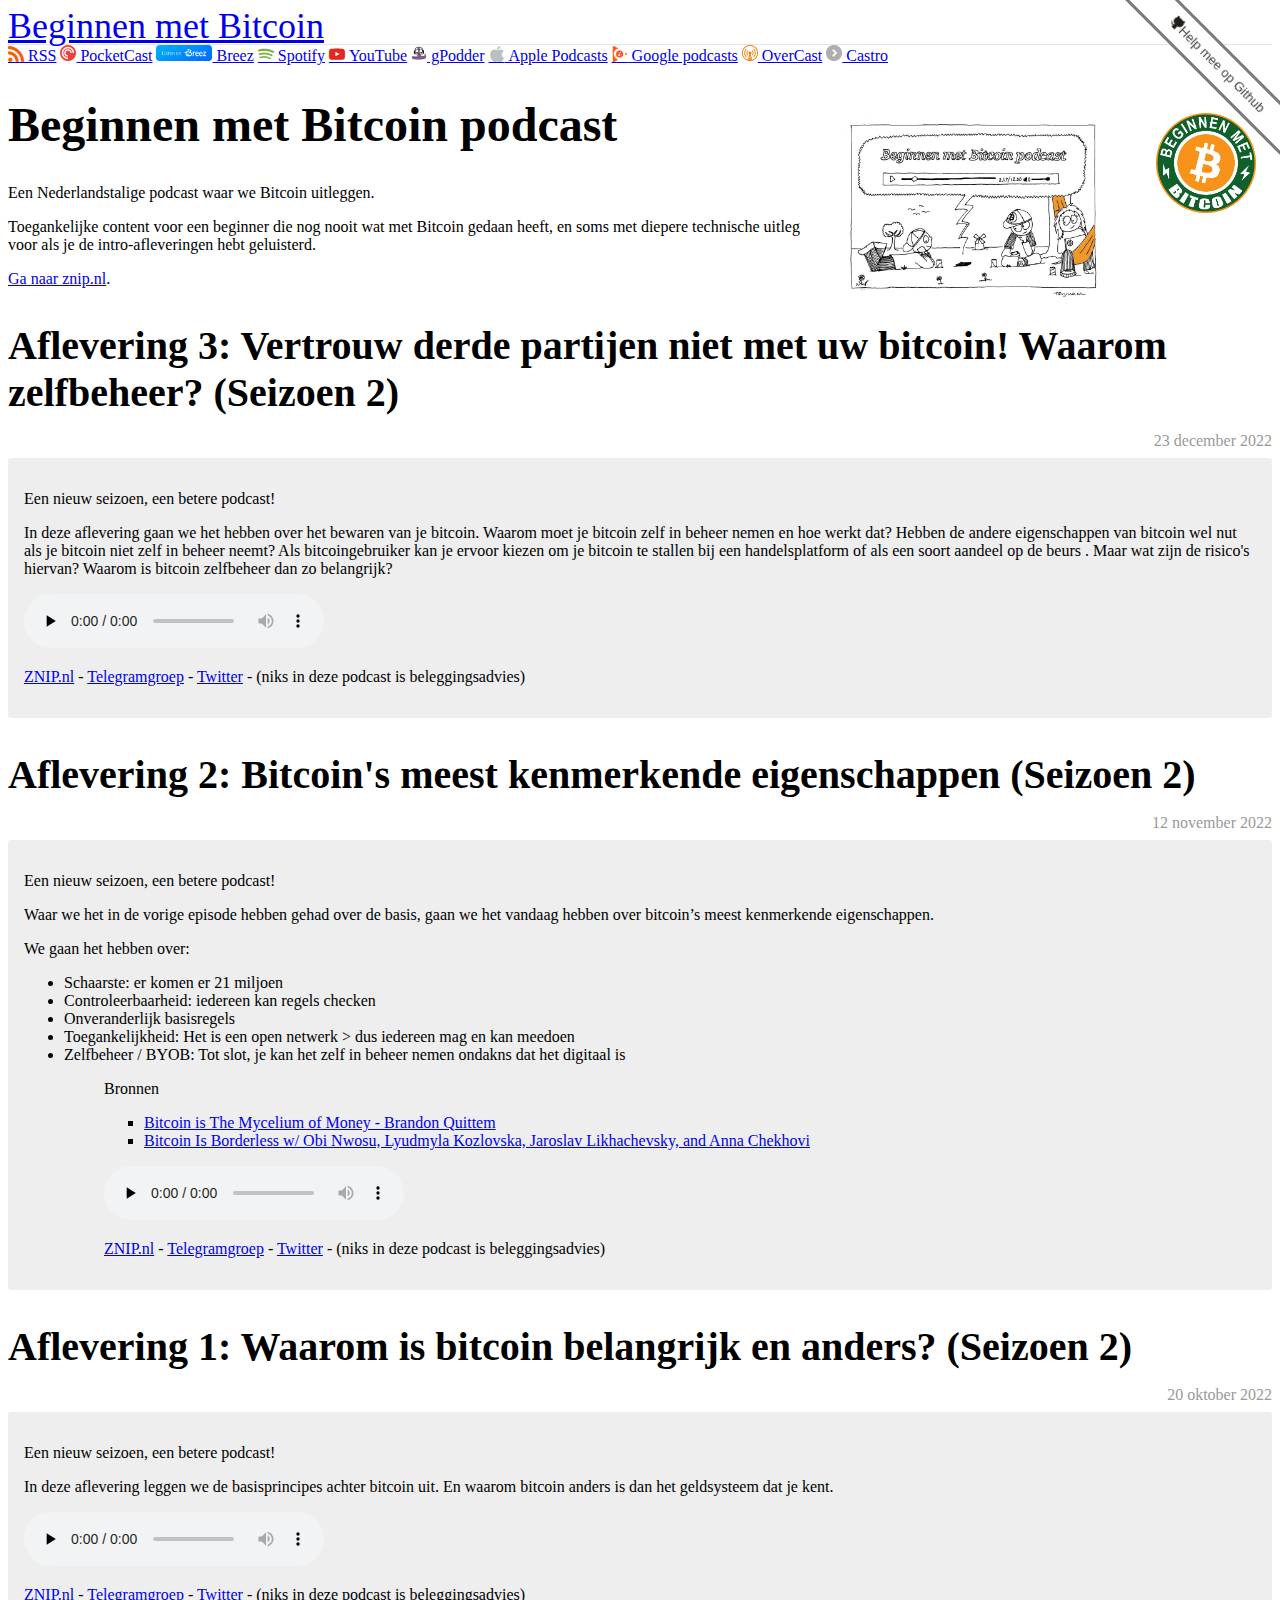
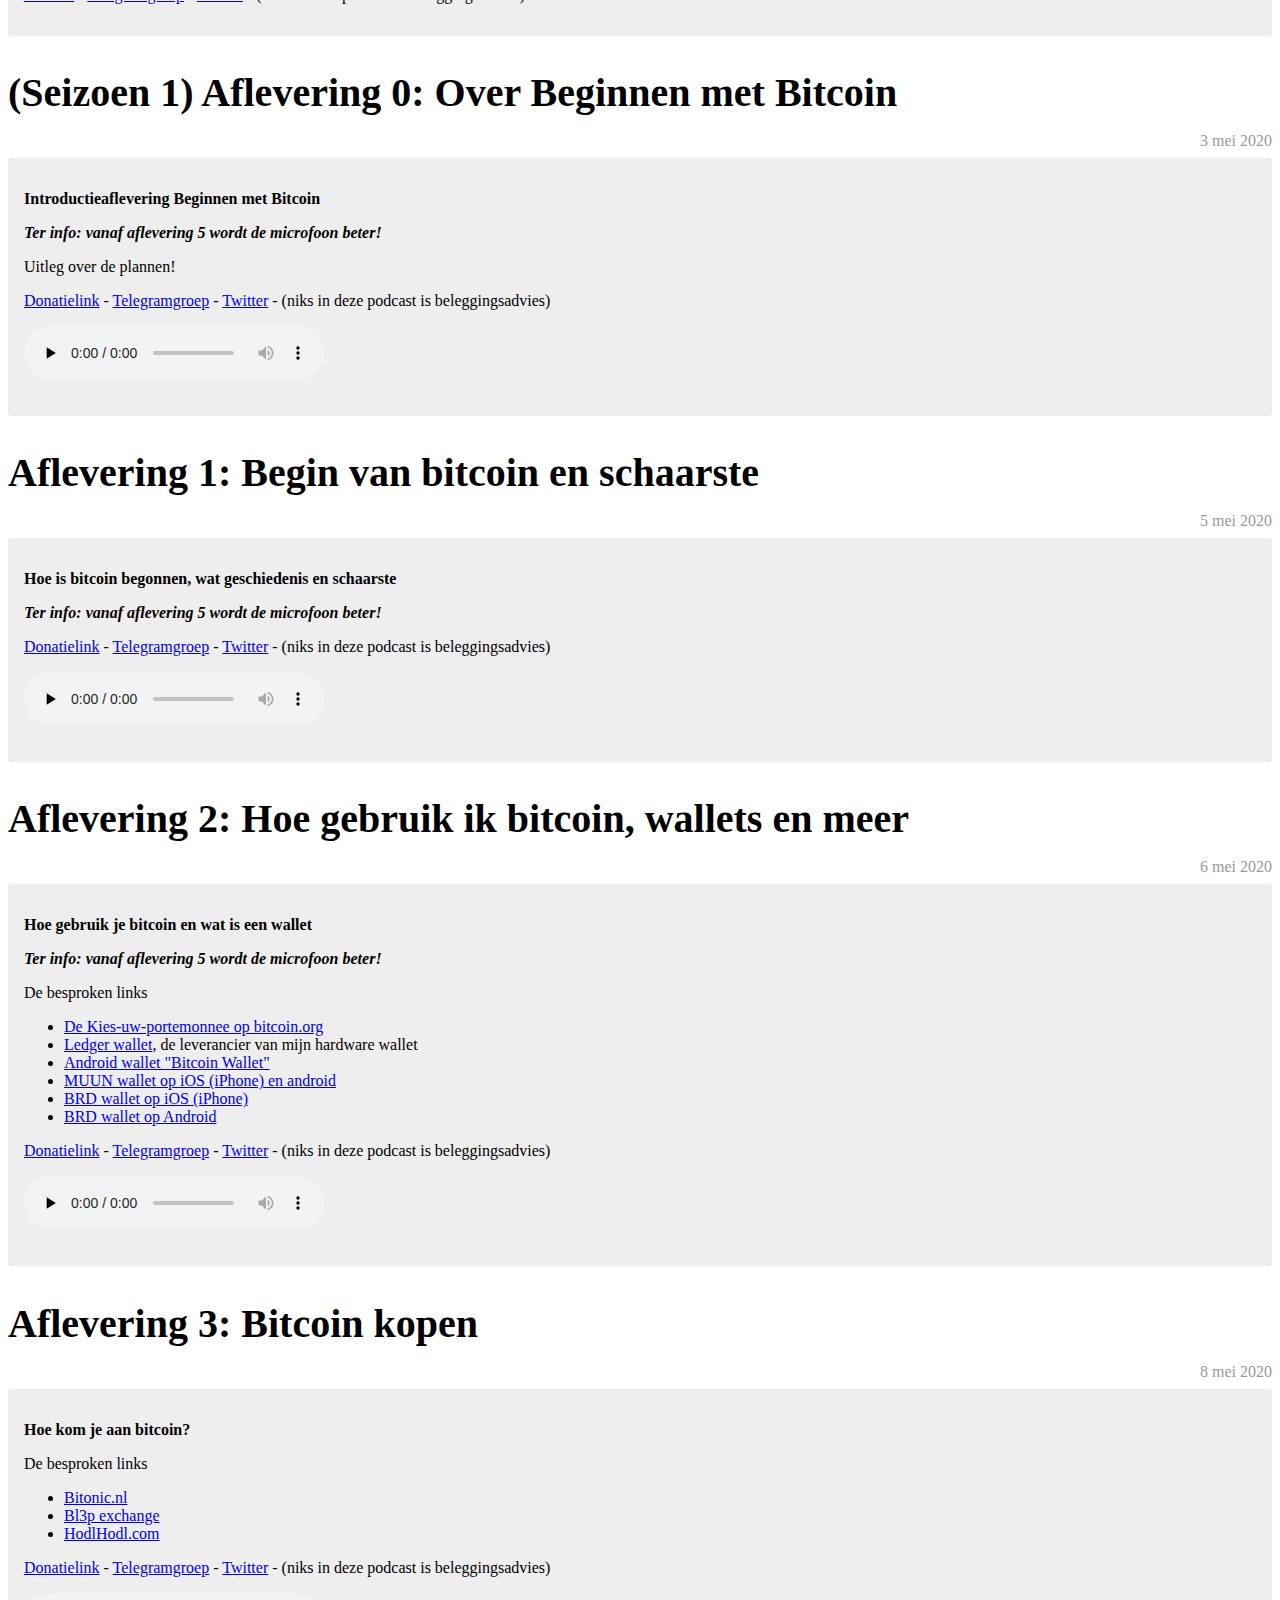
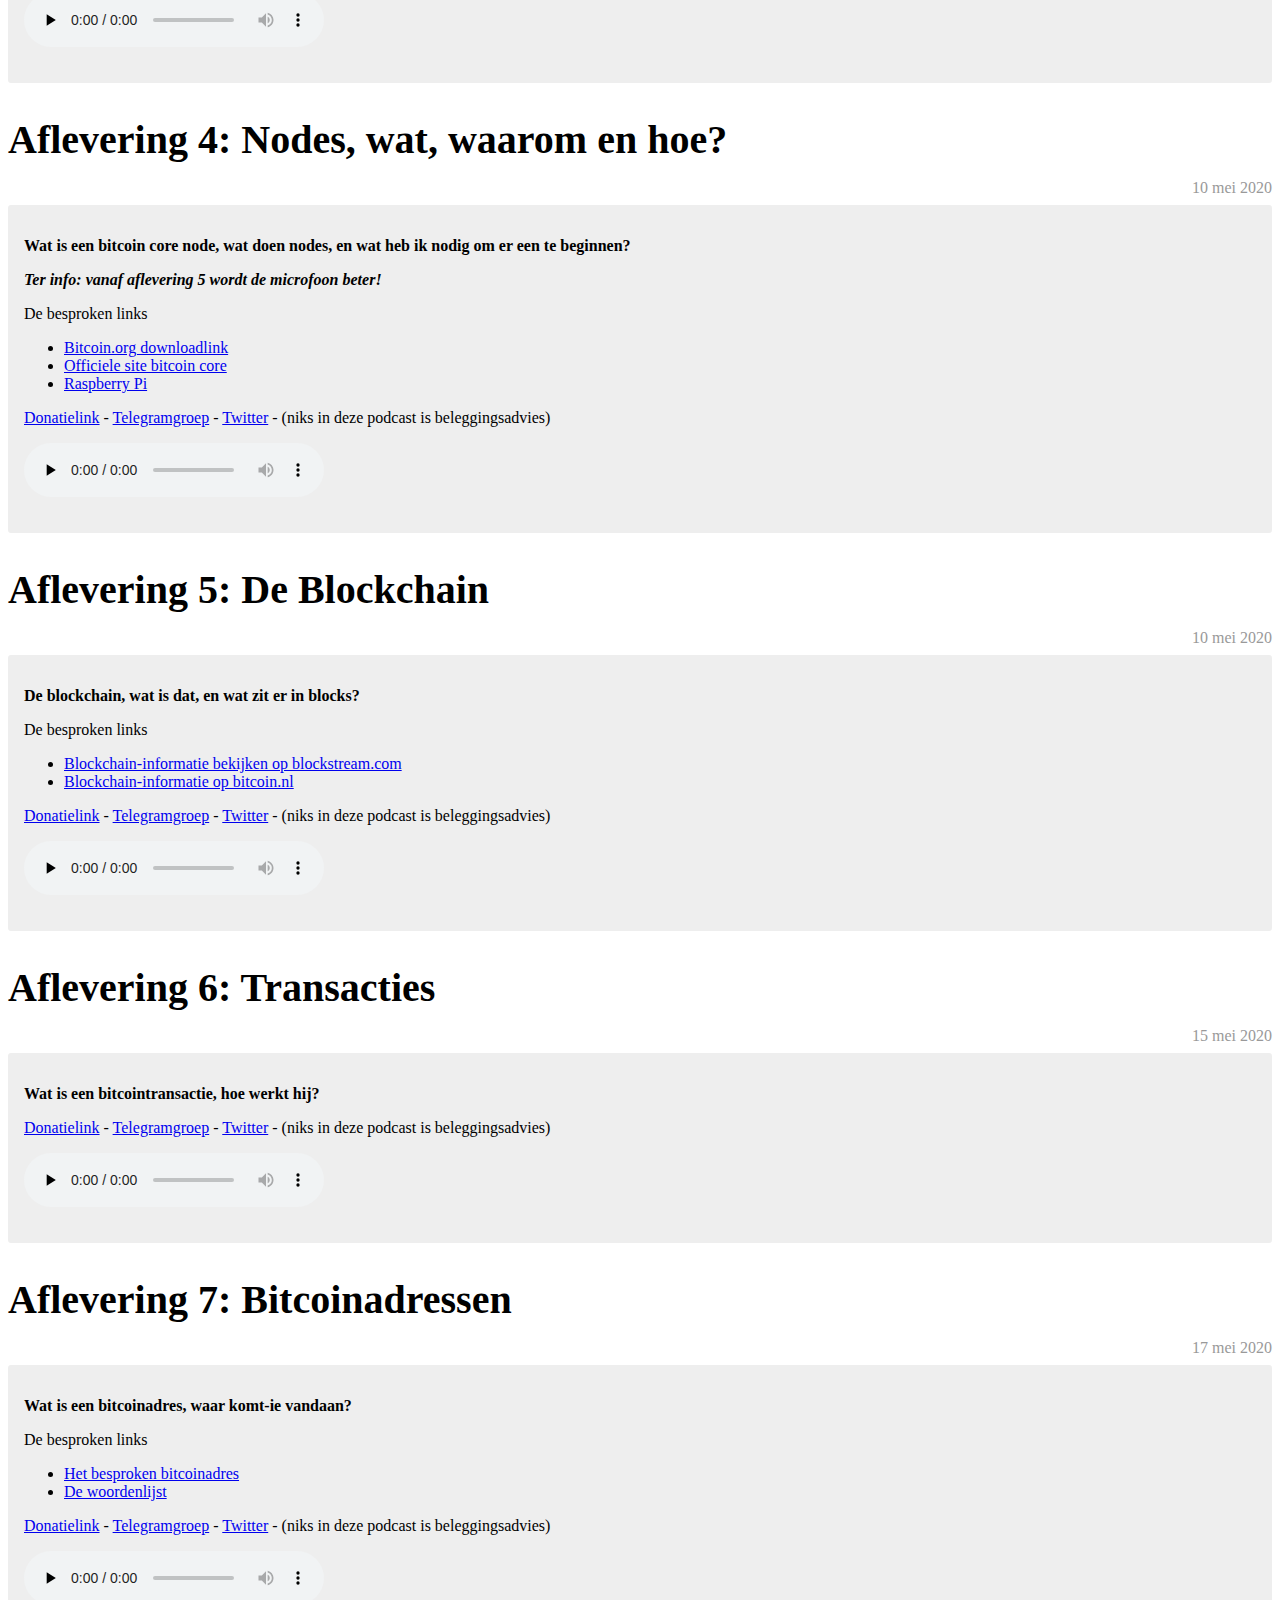
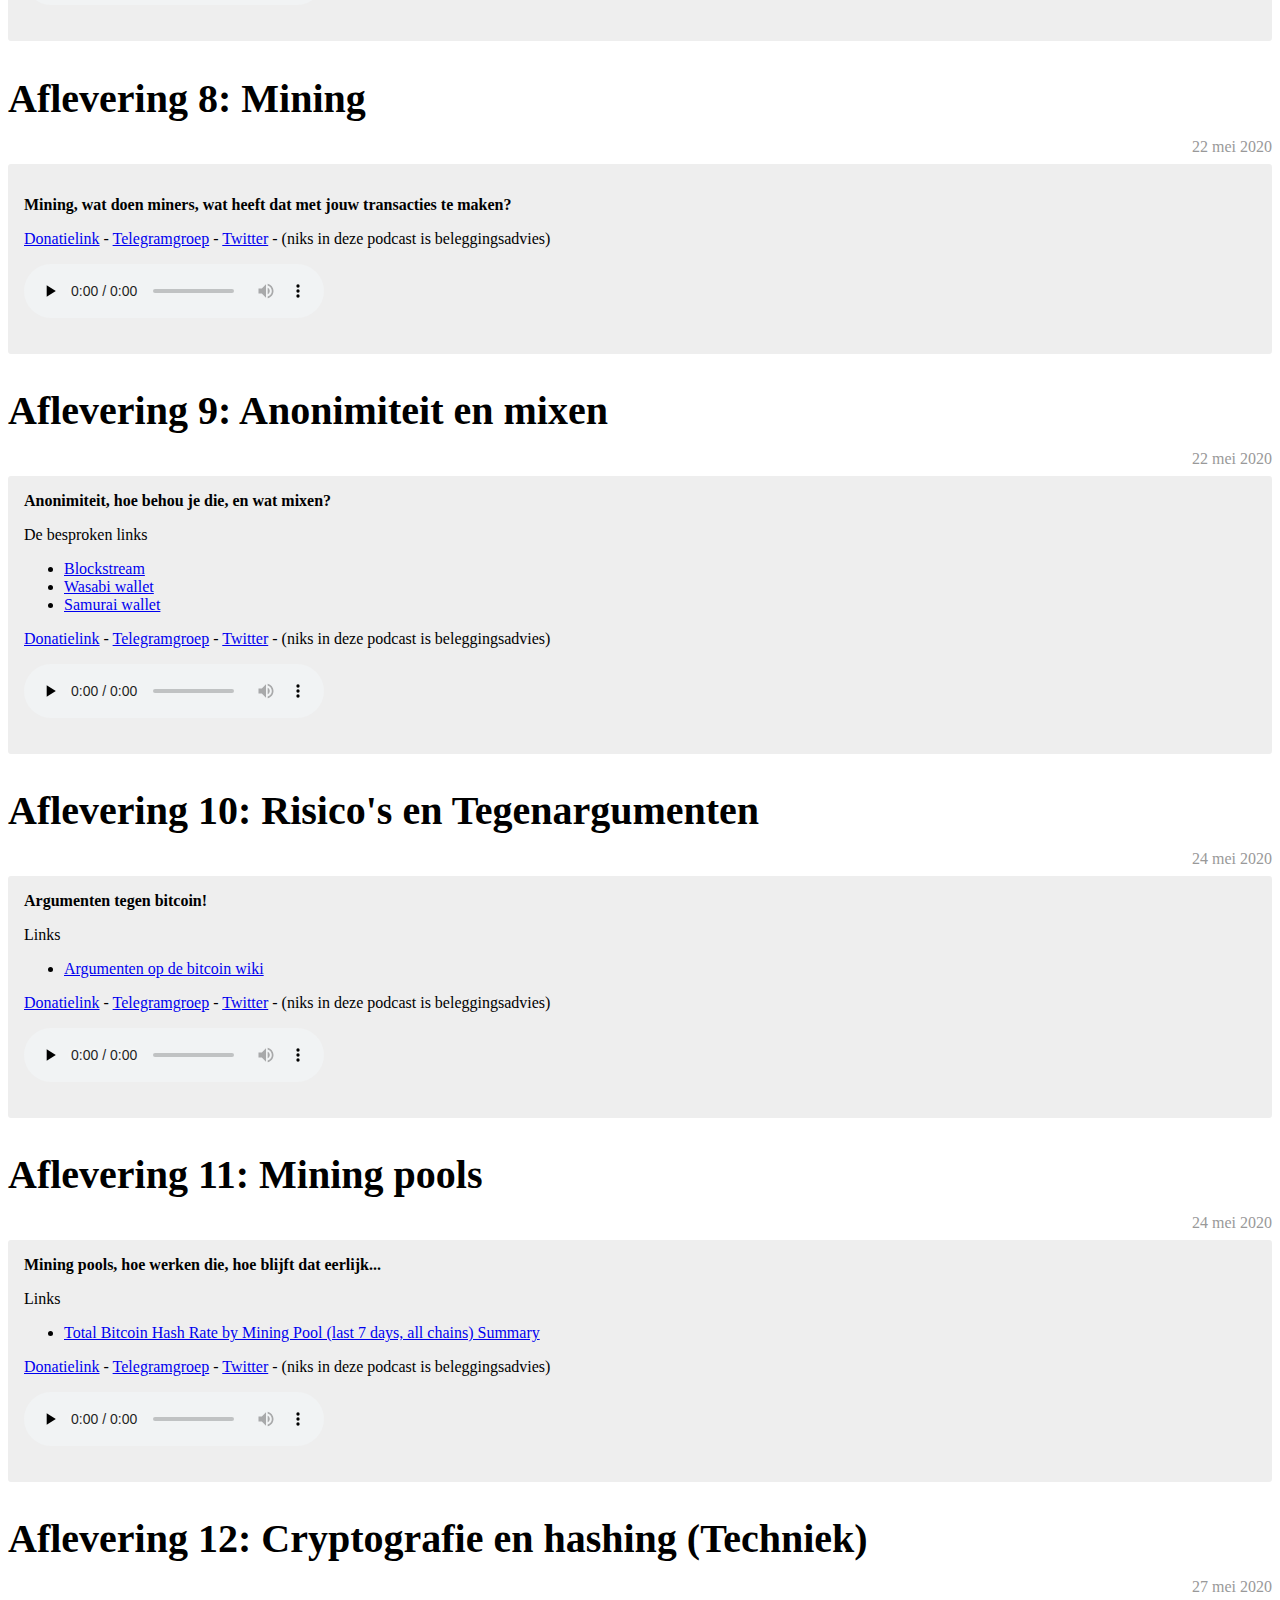
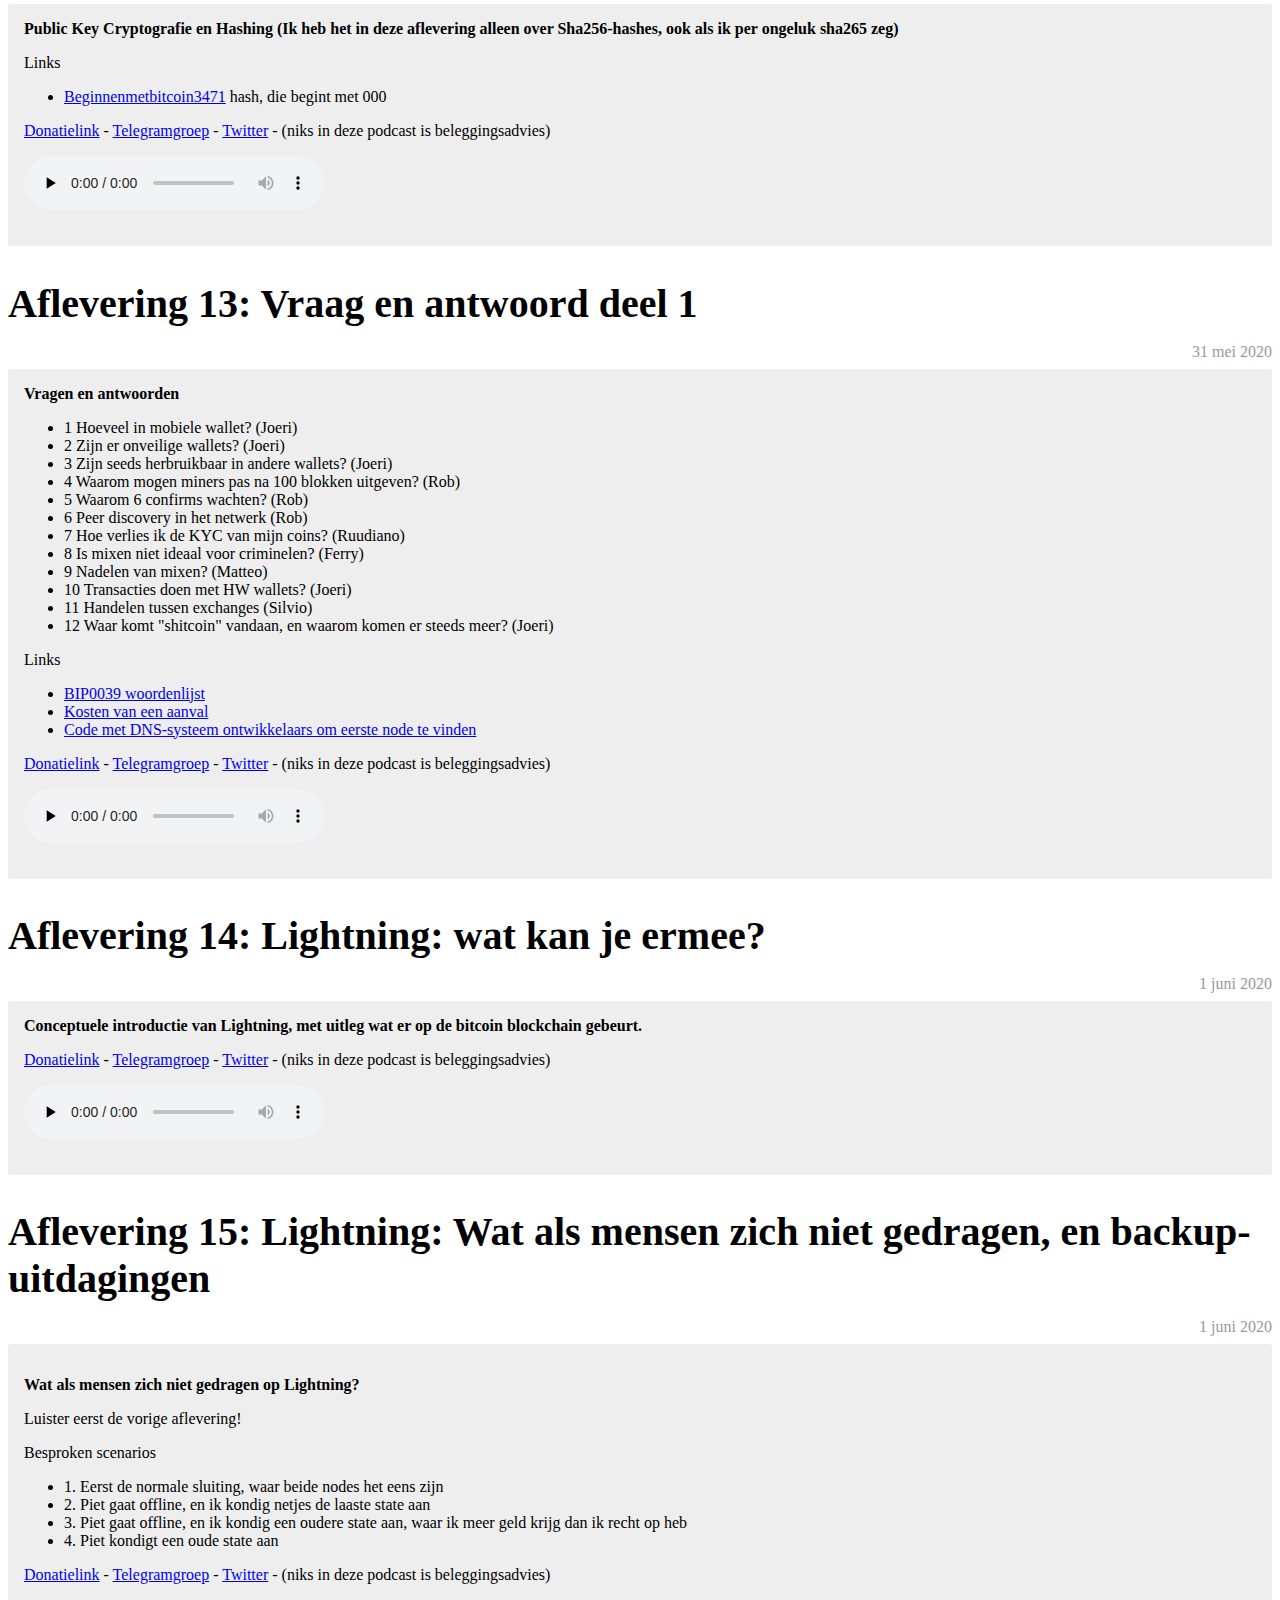
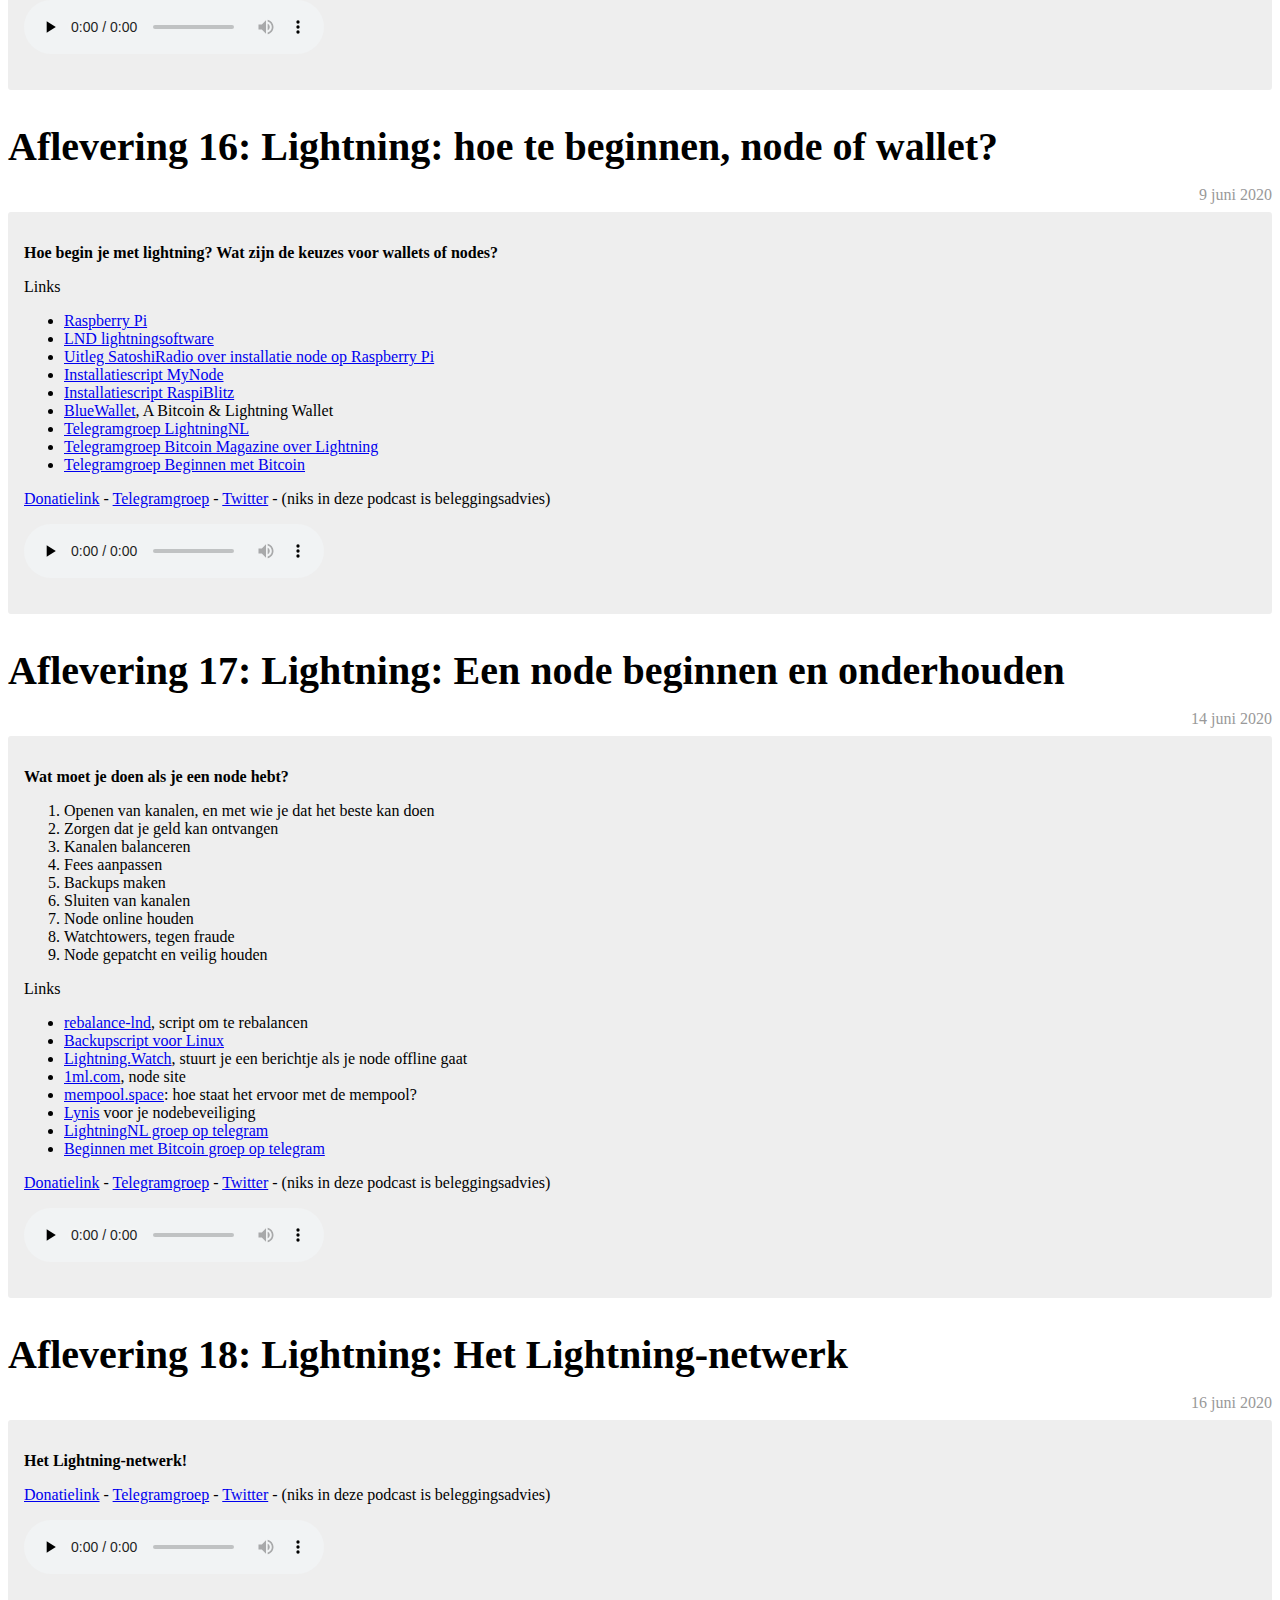
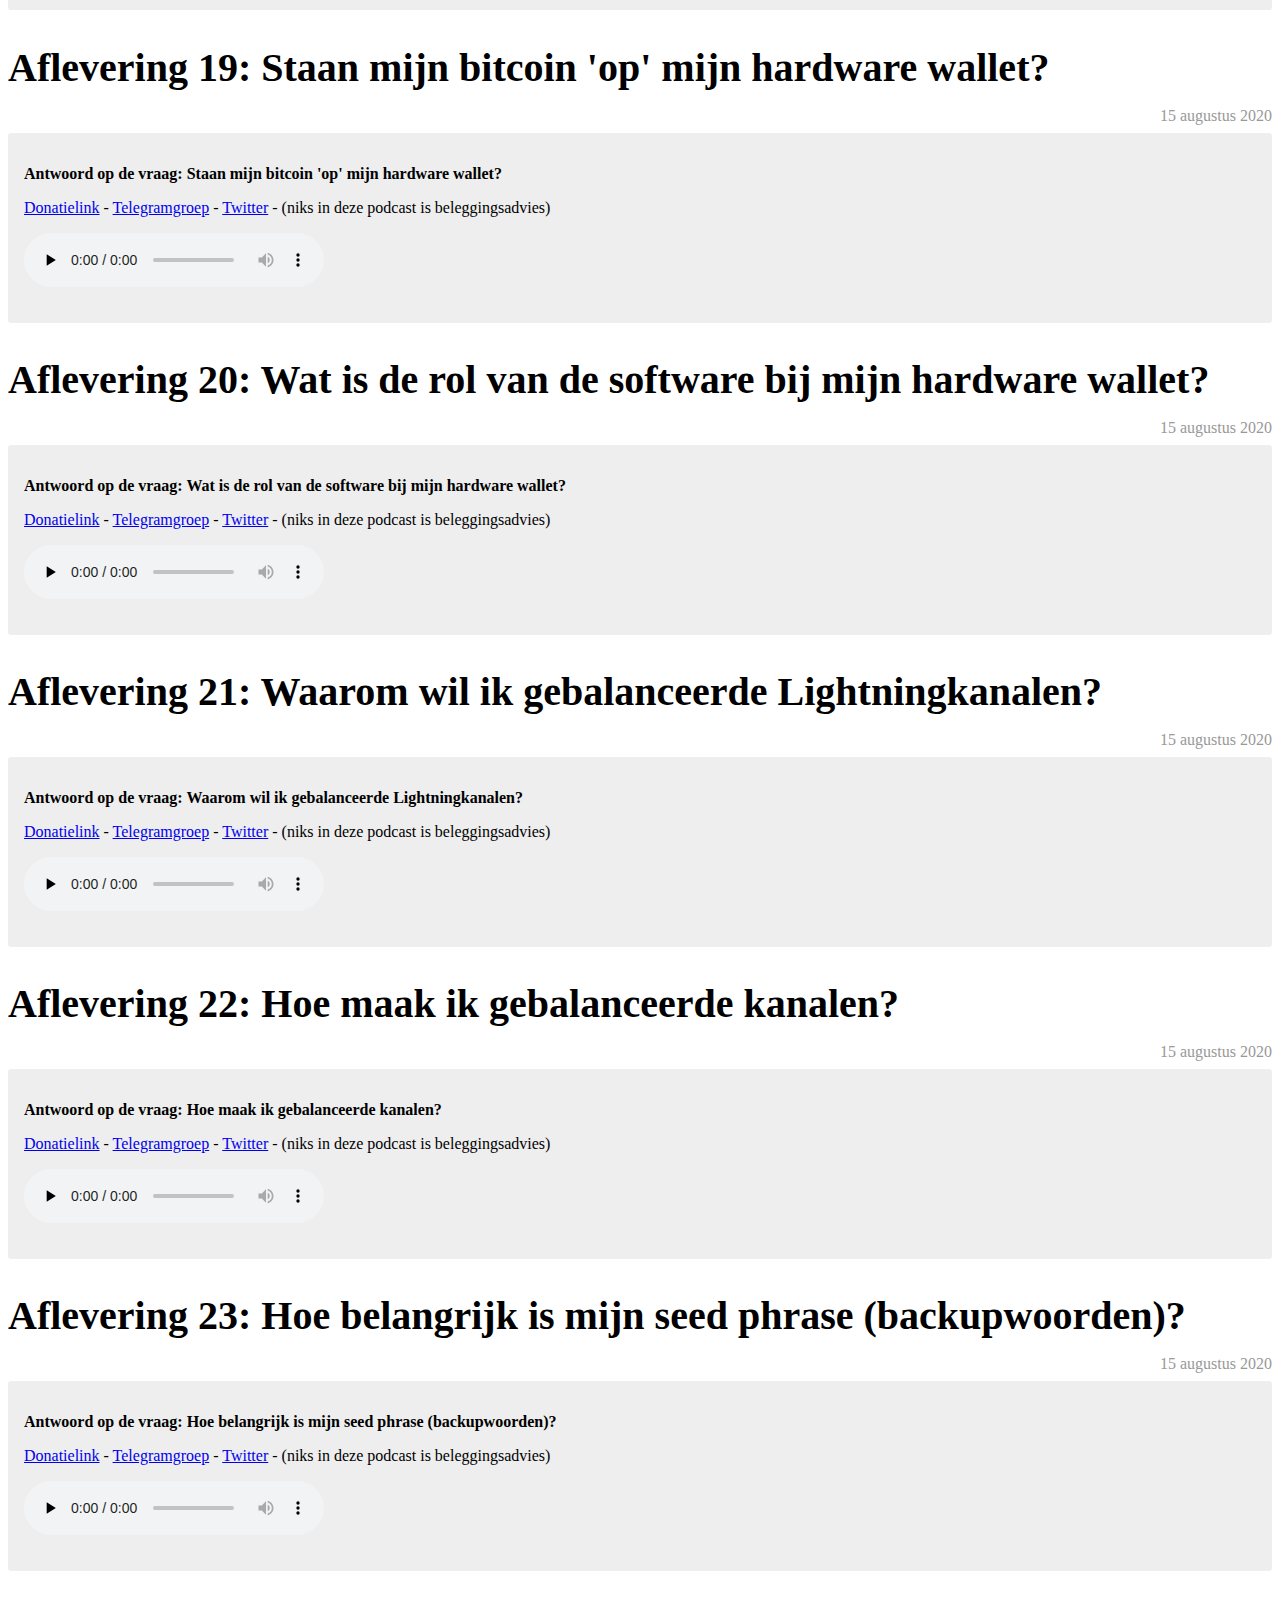
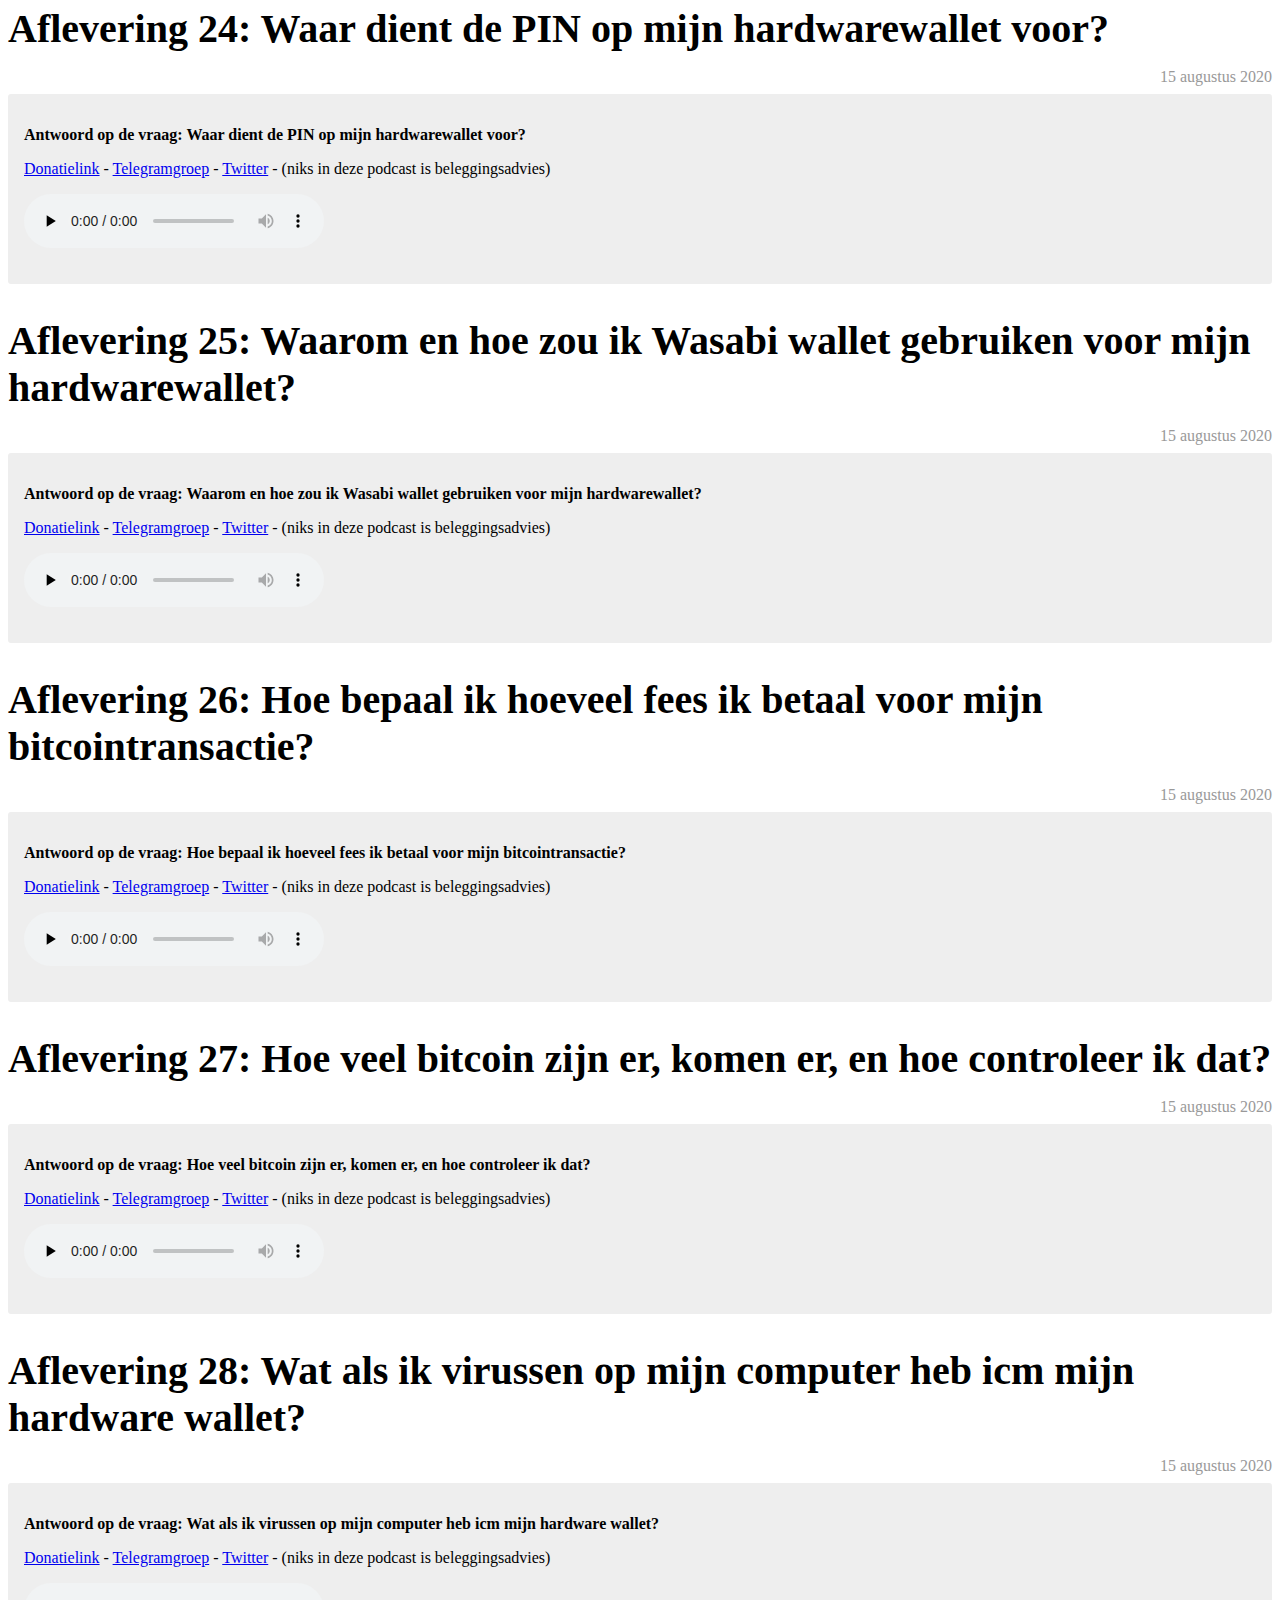
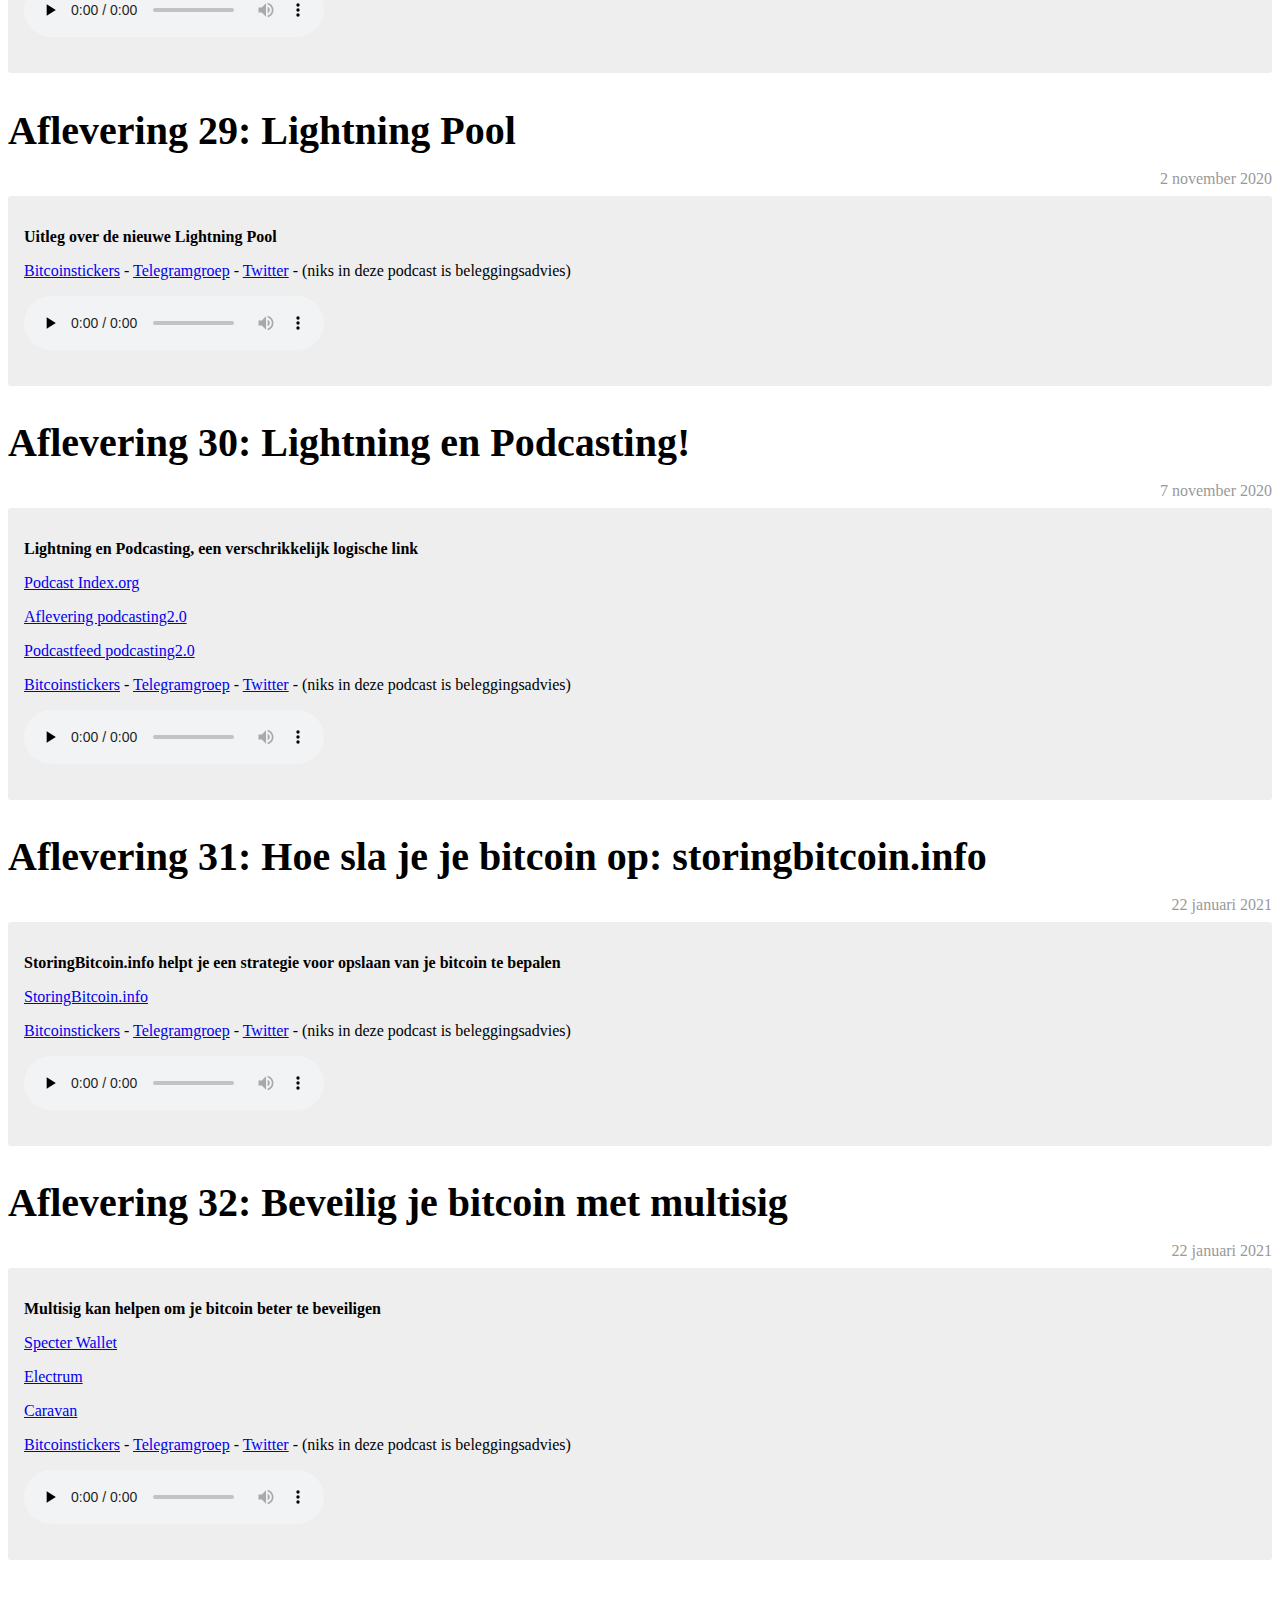
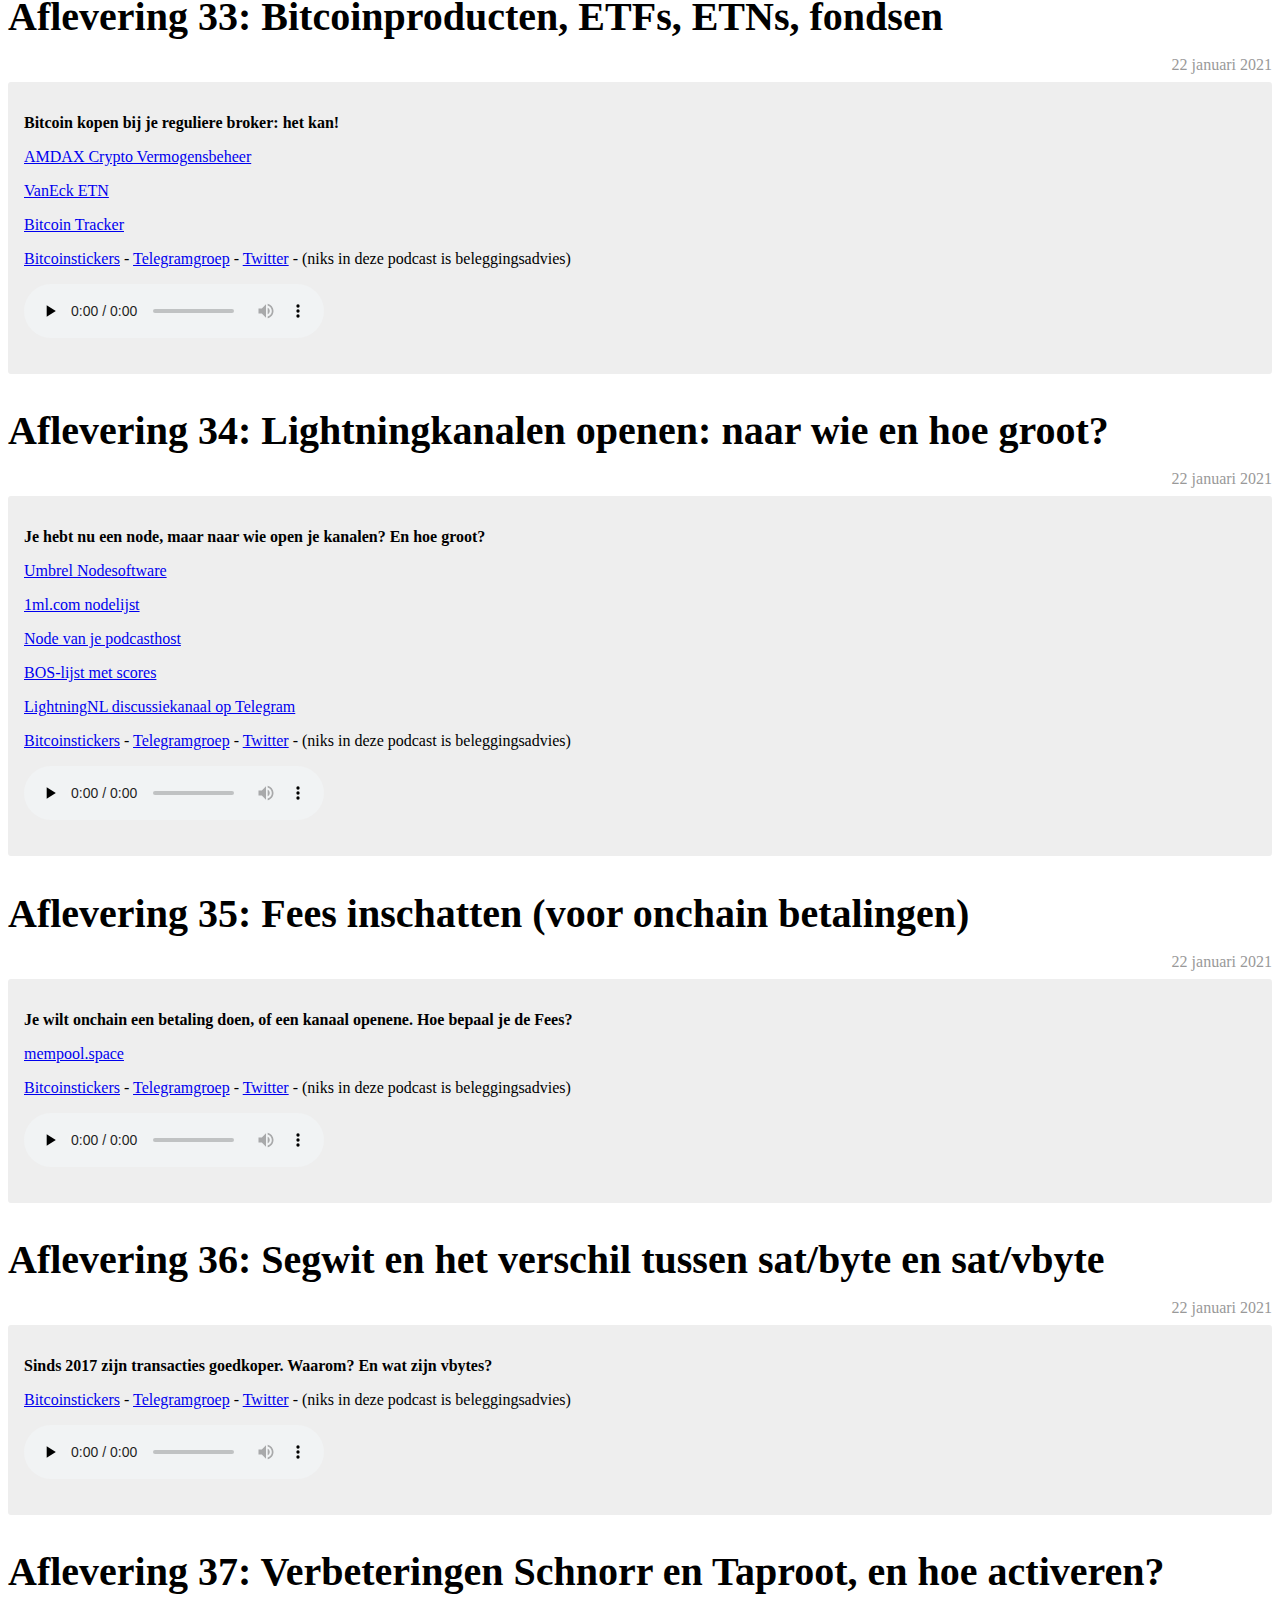
==== commit f17be2fa: "Update index.html" ====
--- a/index.html
+++ b/index.html
@@ -101,6 +101,21 @@
   <div class="row">
     <div class="col-md-8 blog-main">
             
+      <!-- AFLEVERING -->
+      <div class="blog-post " id="s02e03">
+        <h2 class="blog-post-title">Aflevering 3: Vertrouw derde partijen niet met uw bitcoin! Waarom zelfbeheer? (Seizoen 2)</h2>
+        <p class="blog-post-meta">23 december 2022</p>
+        <div class="shownotes bg-link p-2 p-md-4">
+          
+            <p>Een nieuw seizoen, een betere podcast!</p>
+            <p>In deze aflevering gaan we het hebben over het bewaren van je bitcoin. Waarom moet je bitcoin zelf in beheer nemen en hoe werkt dat? Hebben de andere eigenschappen van bitcoin wel nut als je bitcoin niet zelf in beheer neemt? Als bitcoingebruiker kan je ervoor kiezen om je bitcoin te stallen bij een handelsplatform of als een soort aandeel op de beurs . Maar wat zijn de risico's hiervan? Waarom is bitcoin zelfbeheer dan zo belangrijk?</p>
+     
+            <p><audio class="w-100" src="https://cloud.znip.nl/nextcloud/index.php/s/jMQJinjeSoMbmg2/download/s02e03-AUP2.mp3" preload="none" controls="controls"></audio></p>
+            <p><a target="_blank" href="https://znip.nl/">ZNIP.nl</a> - <a target="_blank" href="https://t.me/beginnenmetbitcoin">Telegramgroep</a> - <a target="_blank" href="https://twitter.com/beginnenbitcoin">Twitter</a> - (niks in deze podcast is beleggingsadvies)</p>
+
+        </div>
+      </div>
+      <!-- /////////// -->            
       <!-- AFLEVERING -->
       <div class="blog-post " id="s02e02">
         <h2 class="blog-post-title">Aflevering 2: Bitcoin's meest kenmerkende eigenschappen (Seizoen 2)</h2>
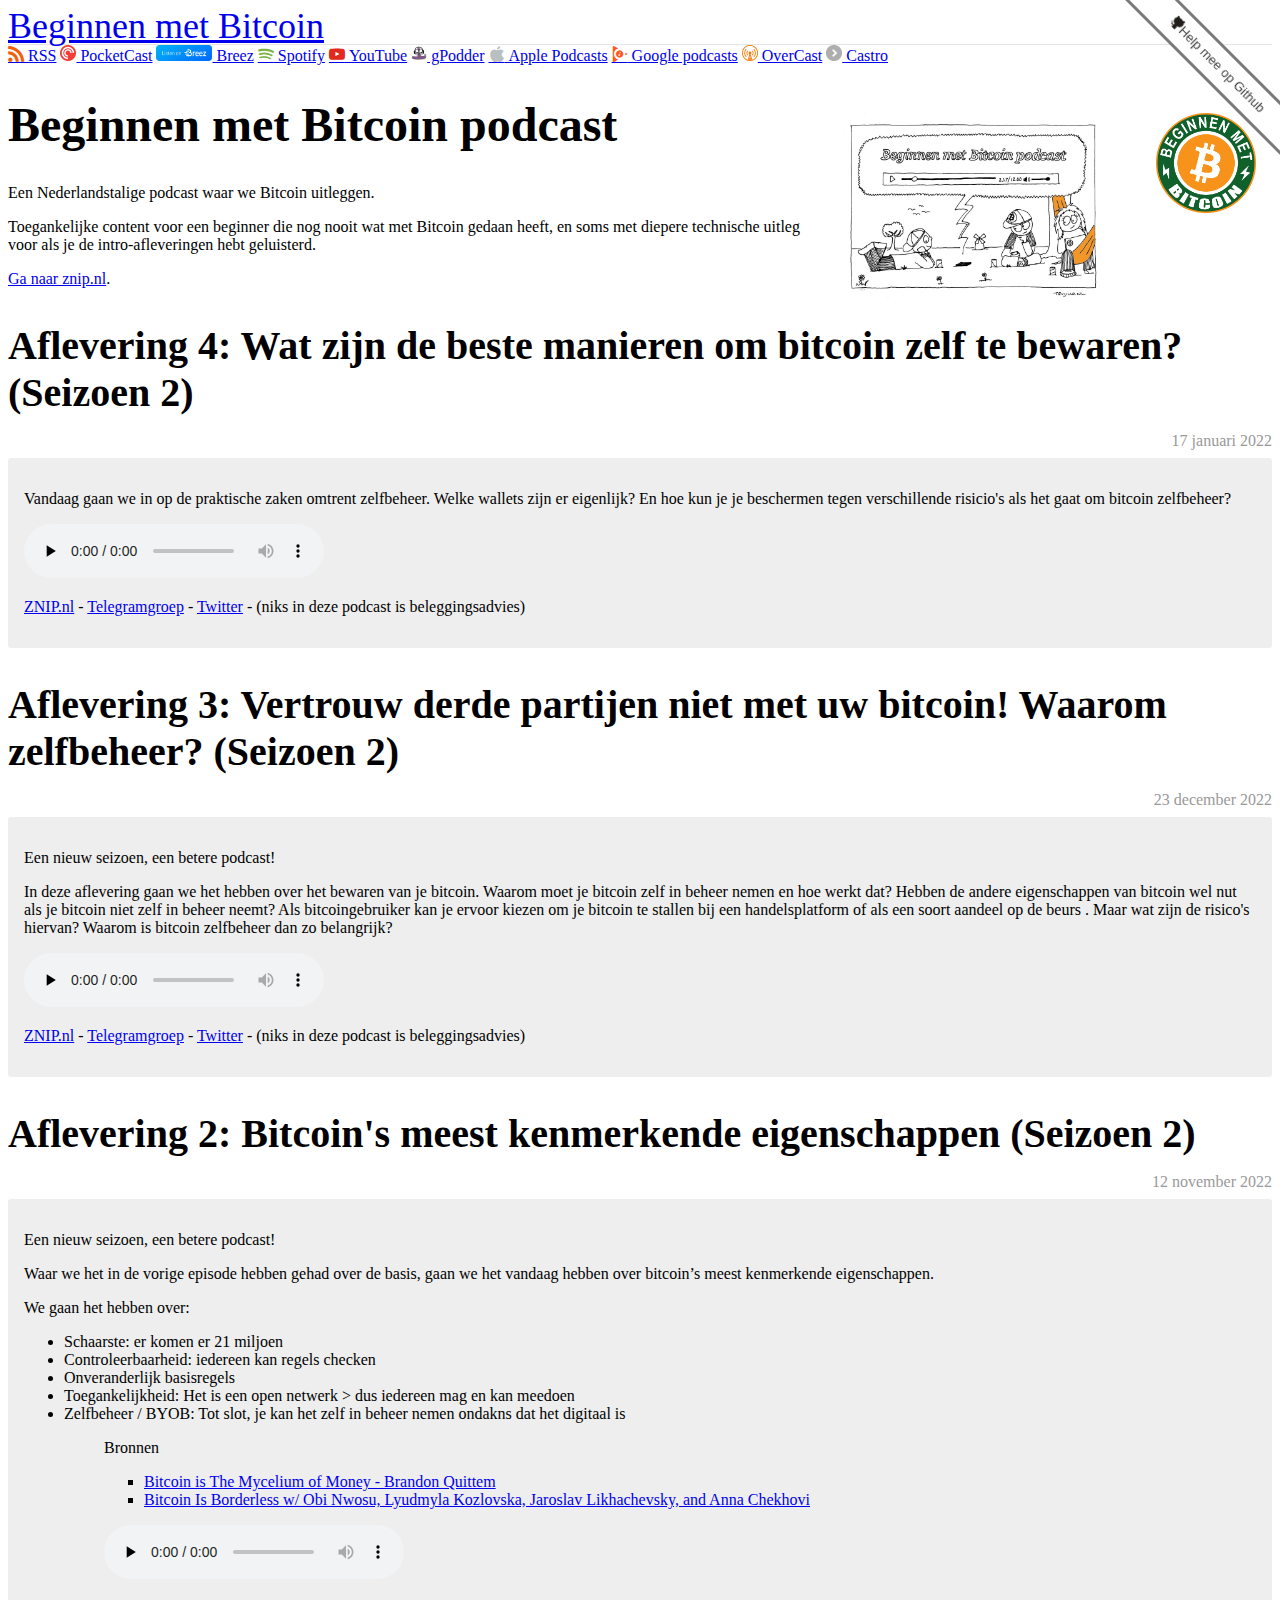
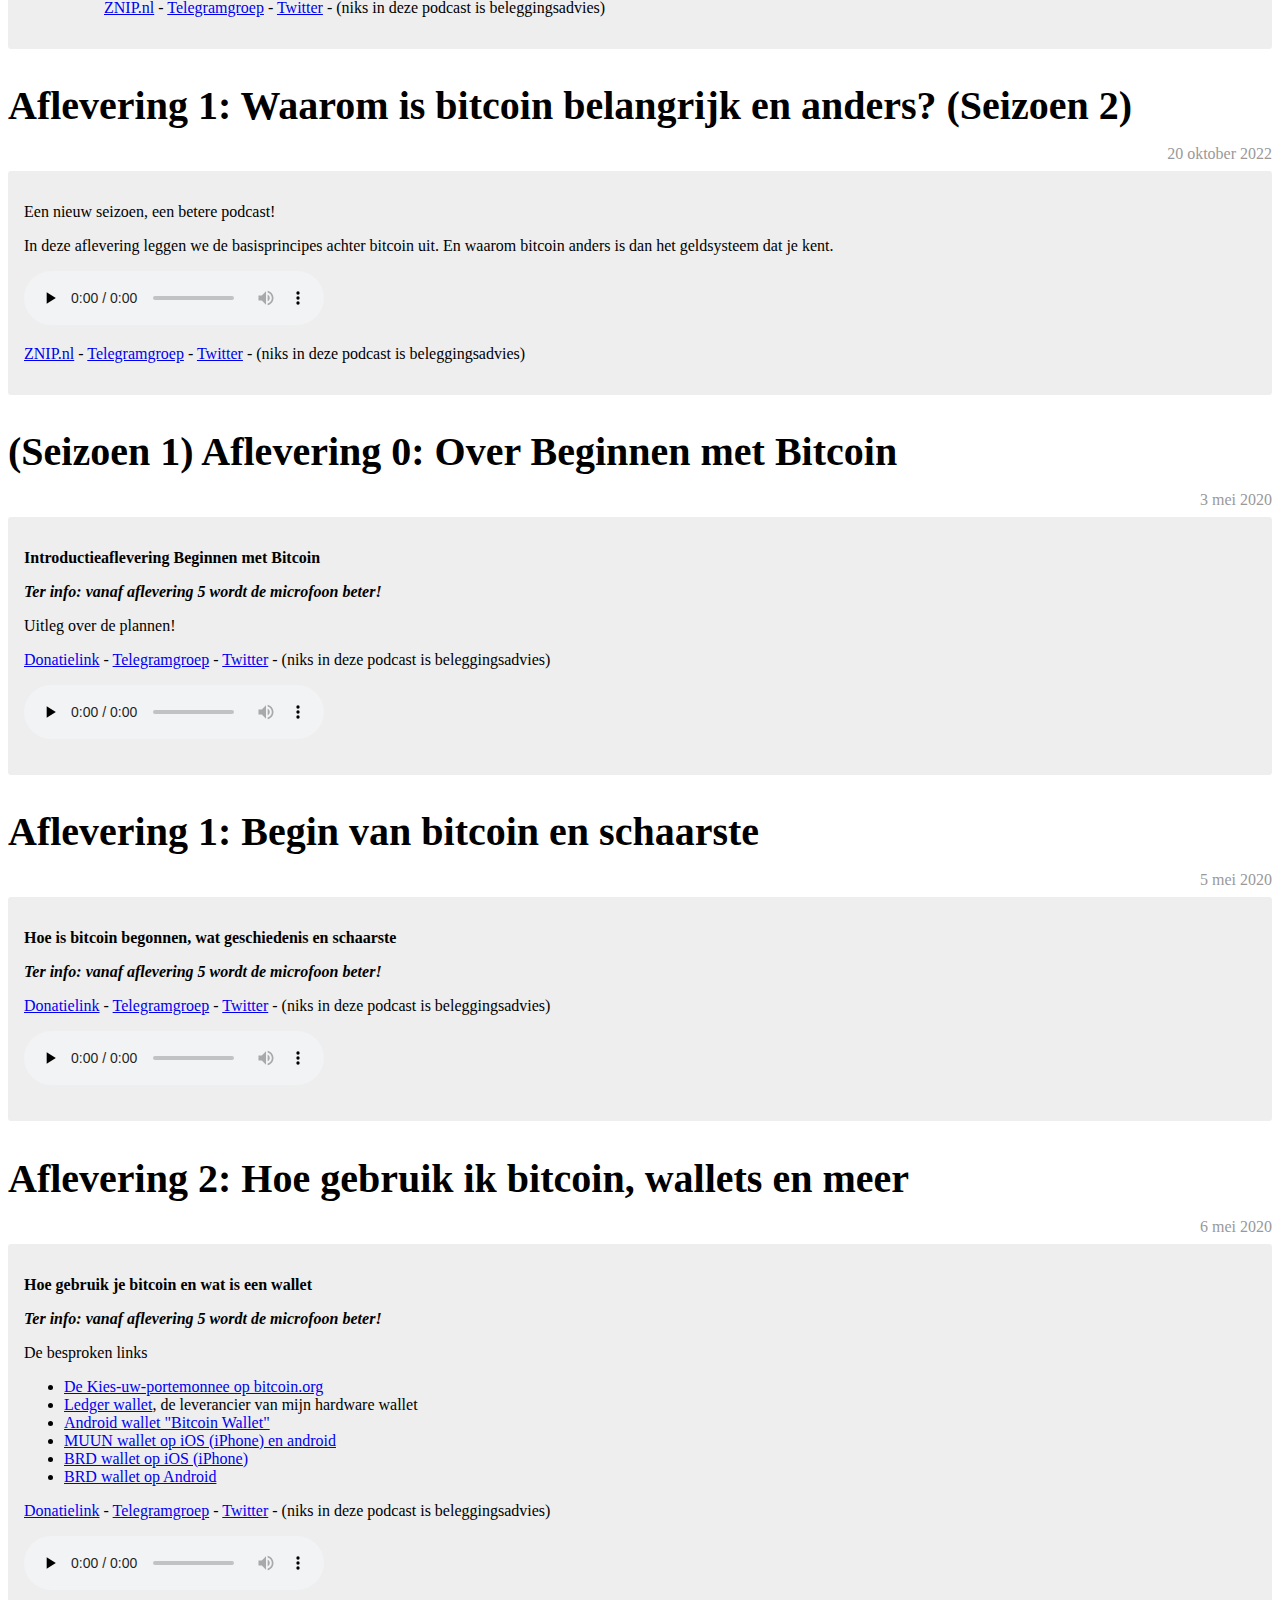
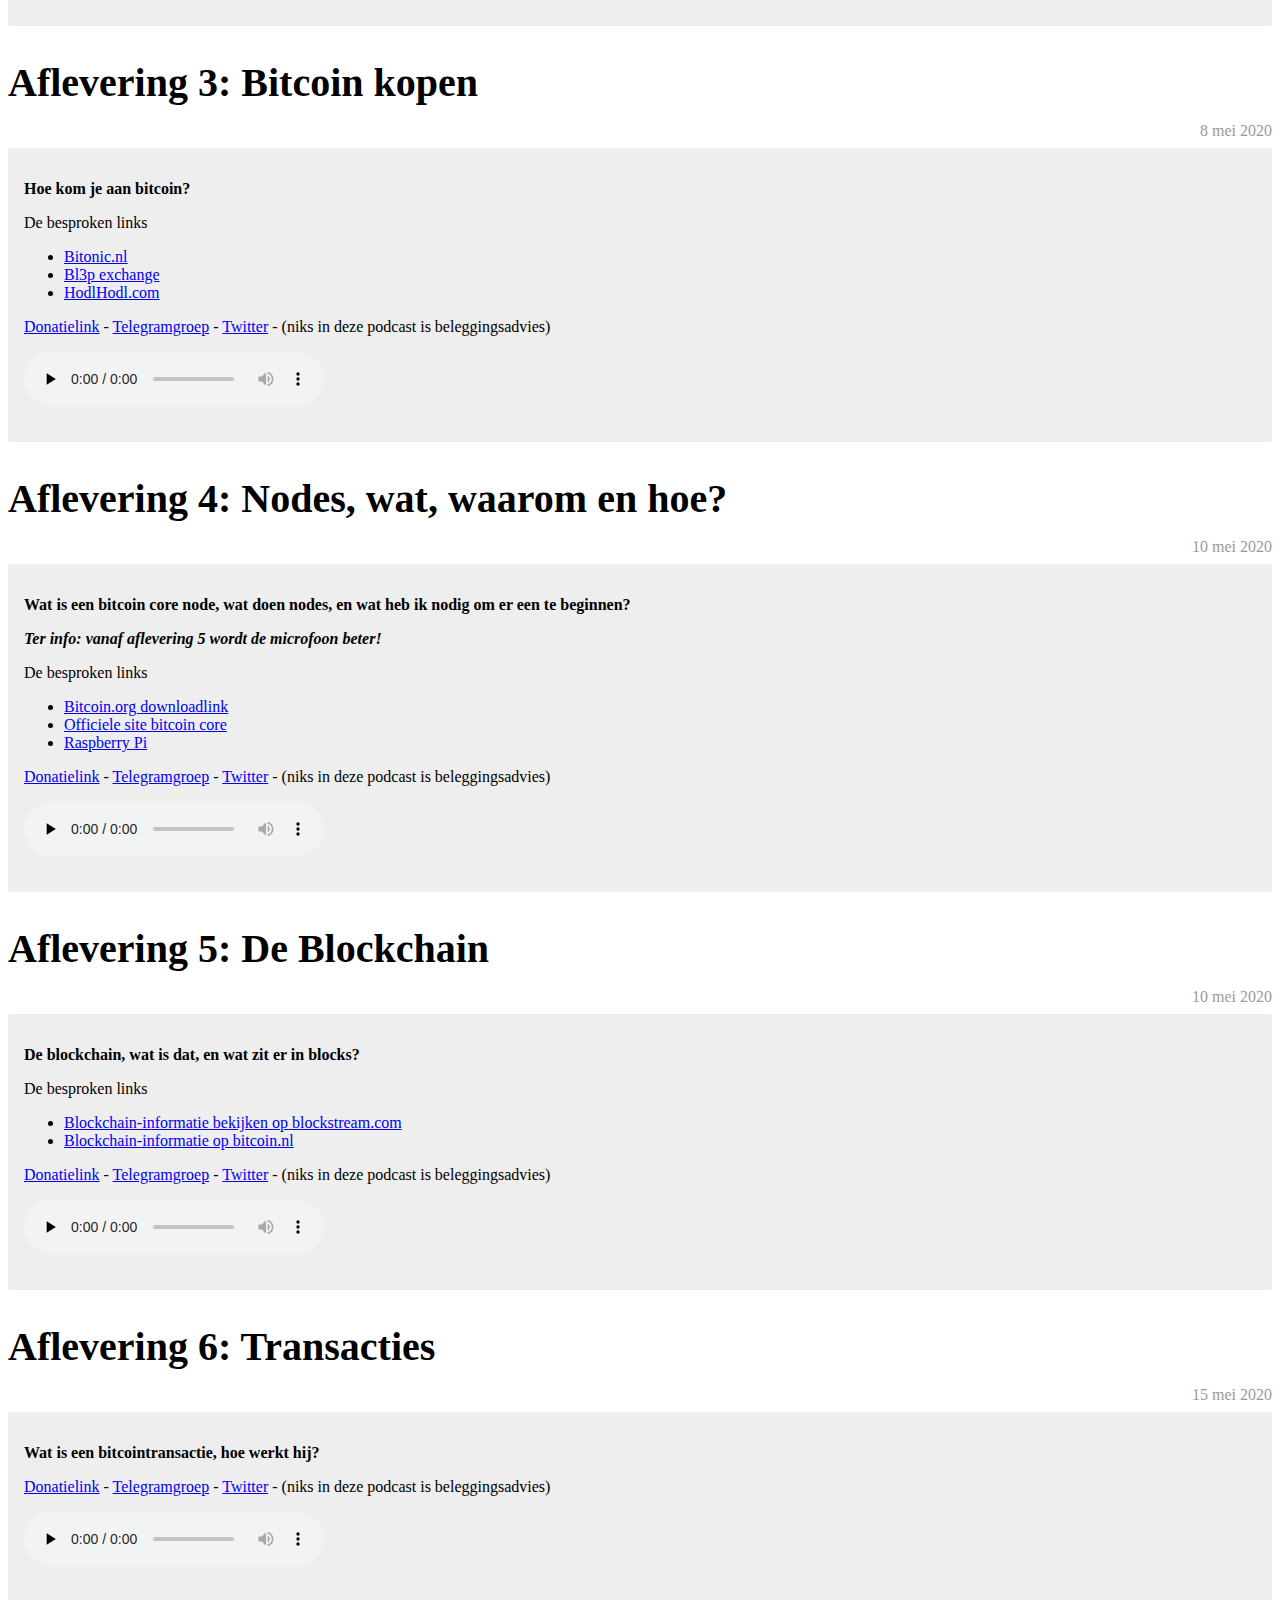
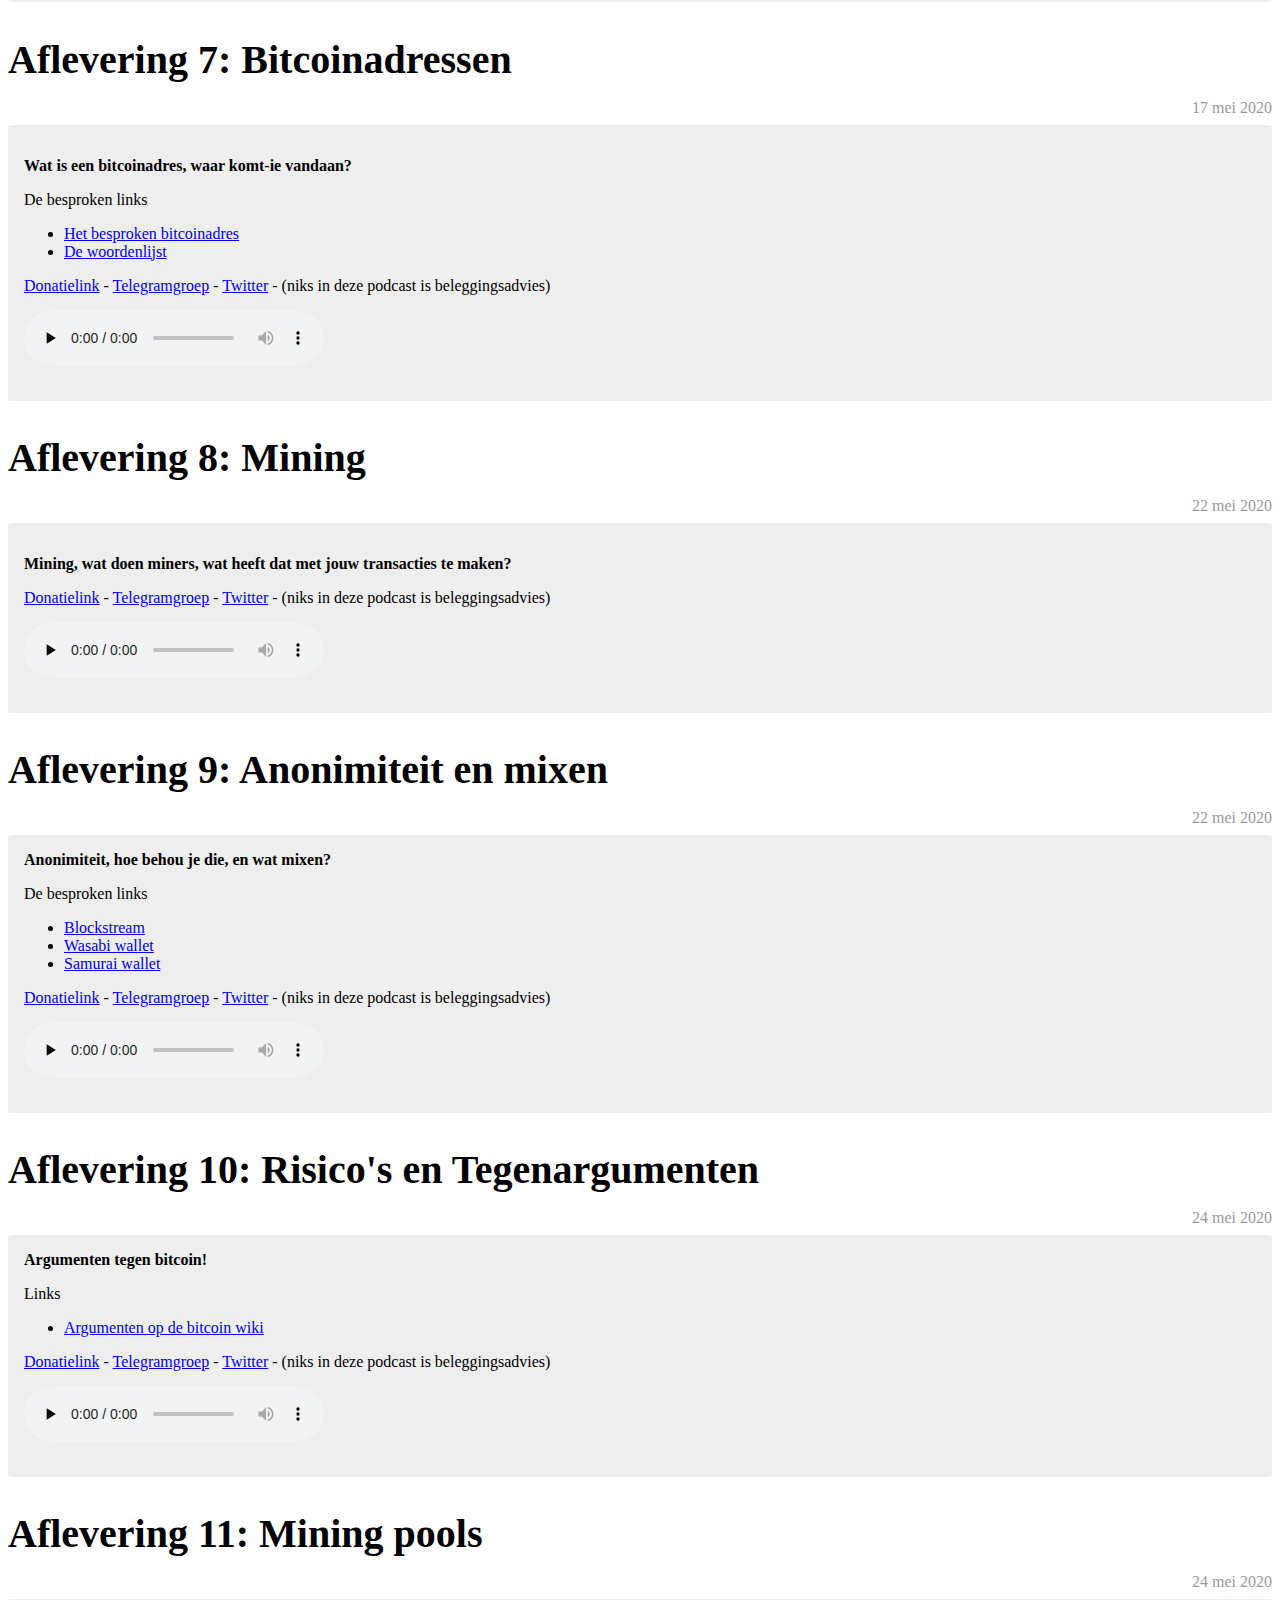
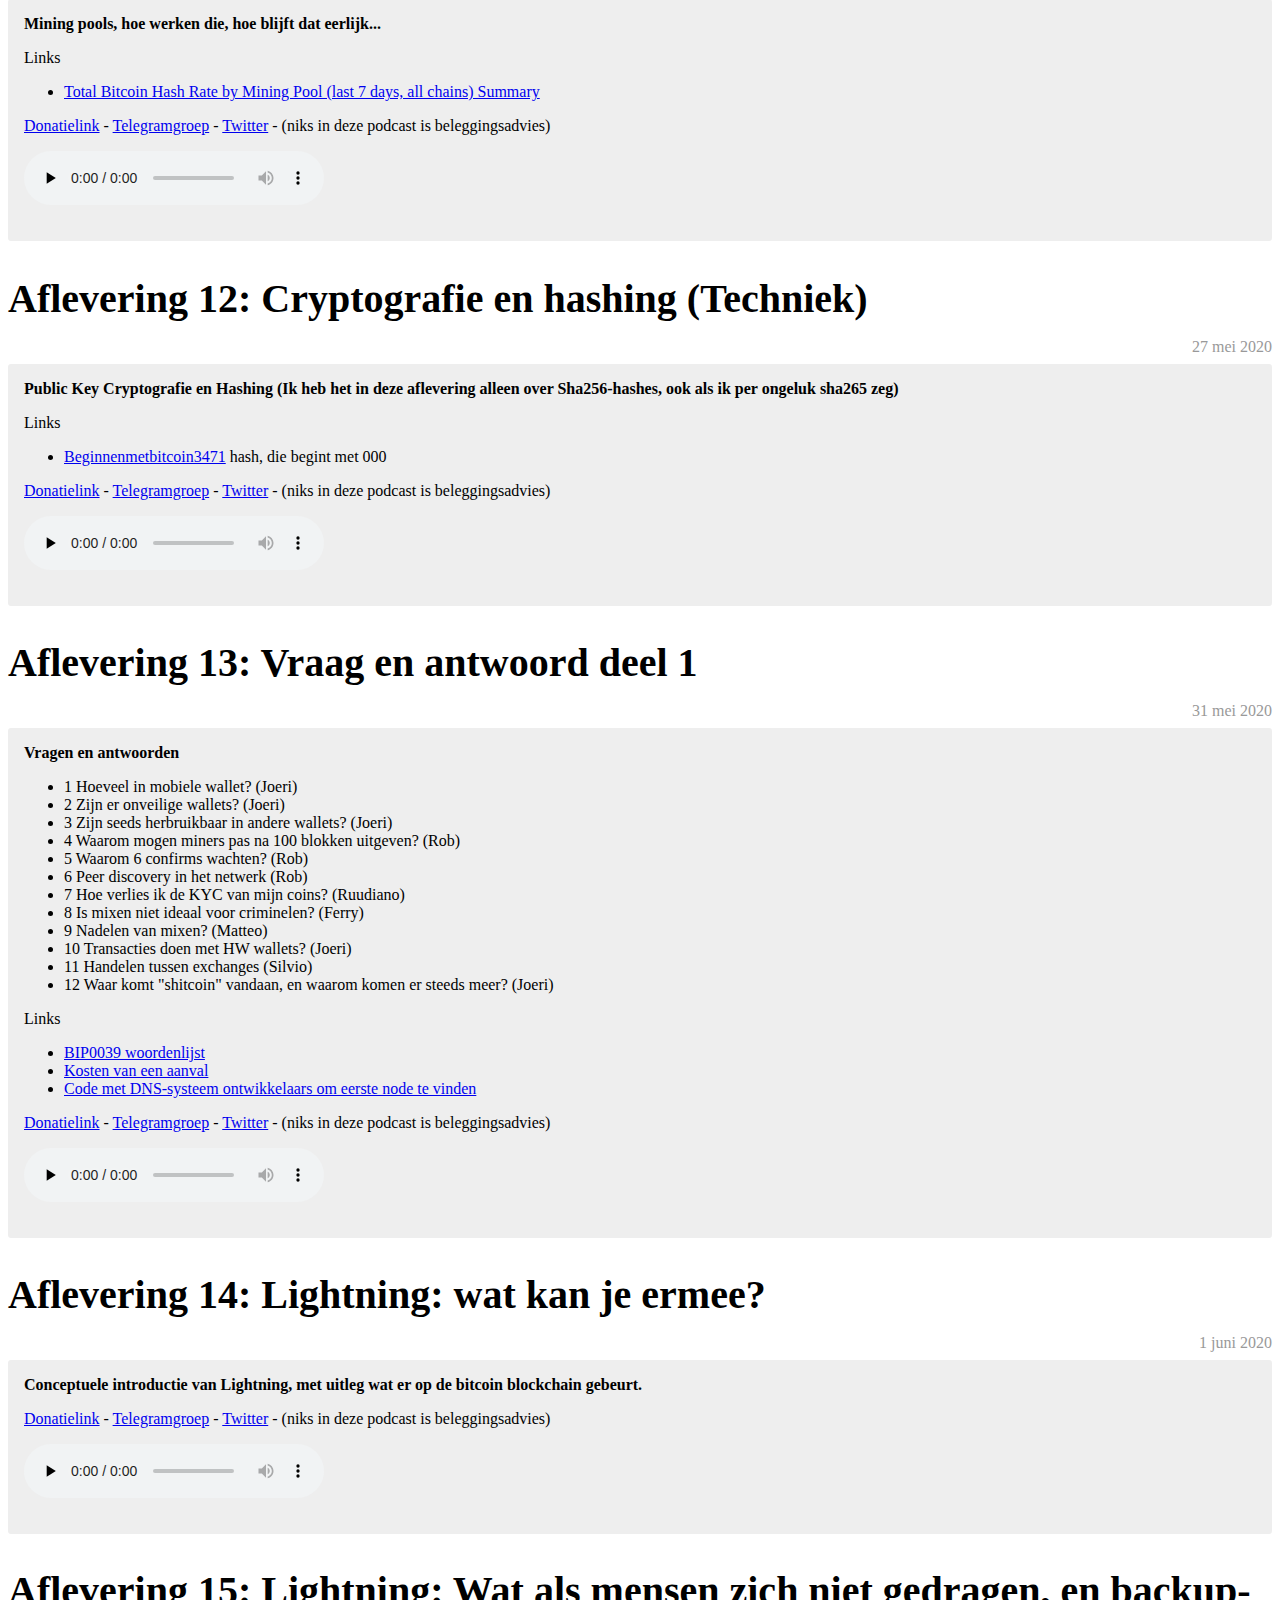
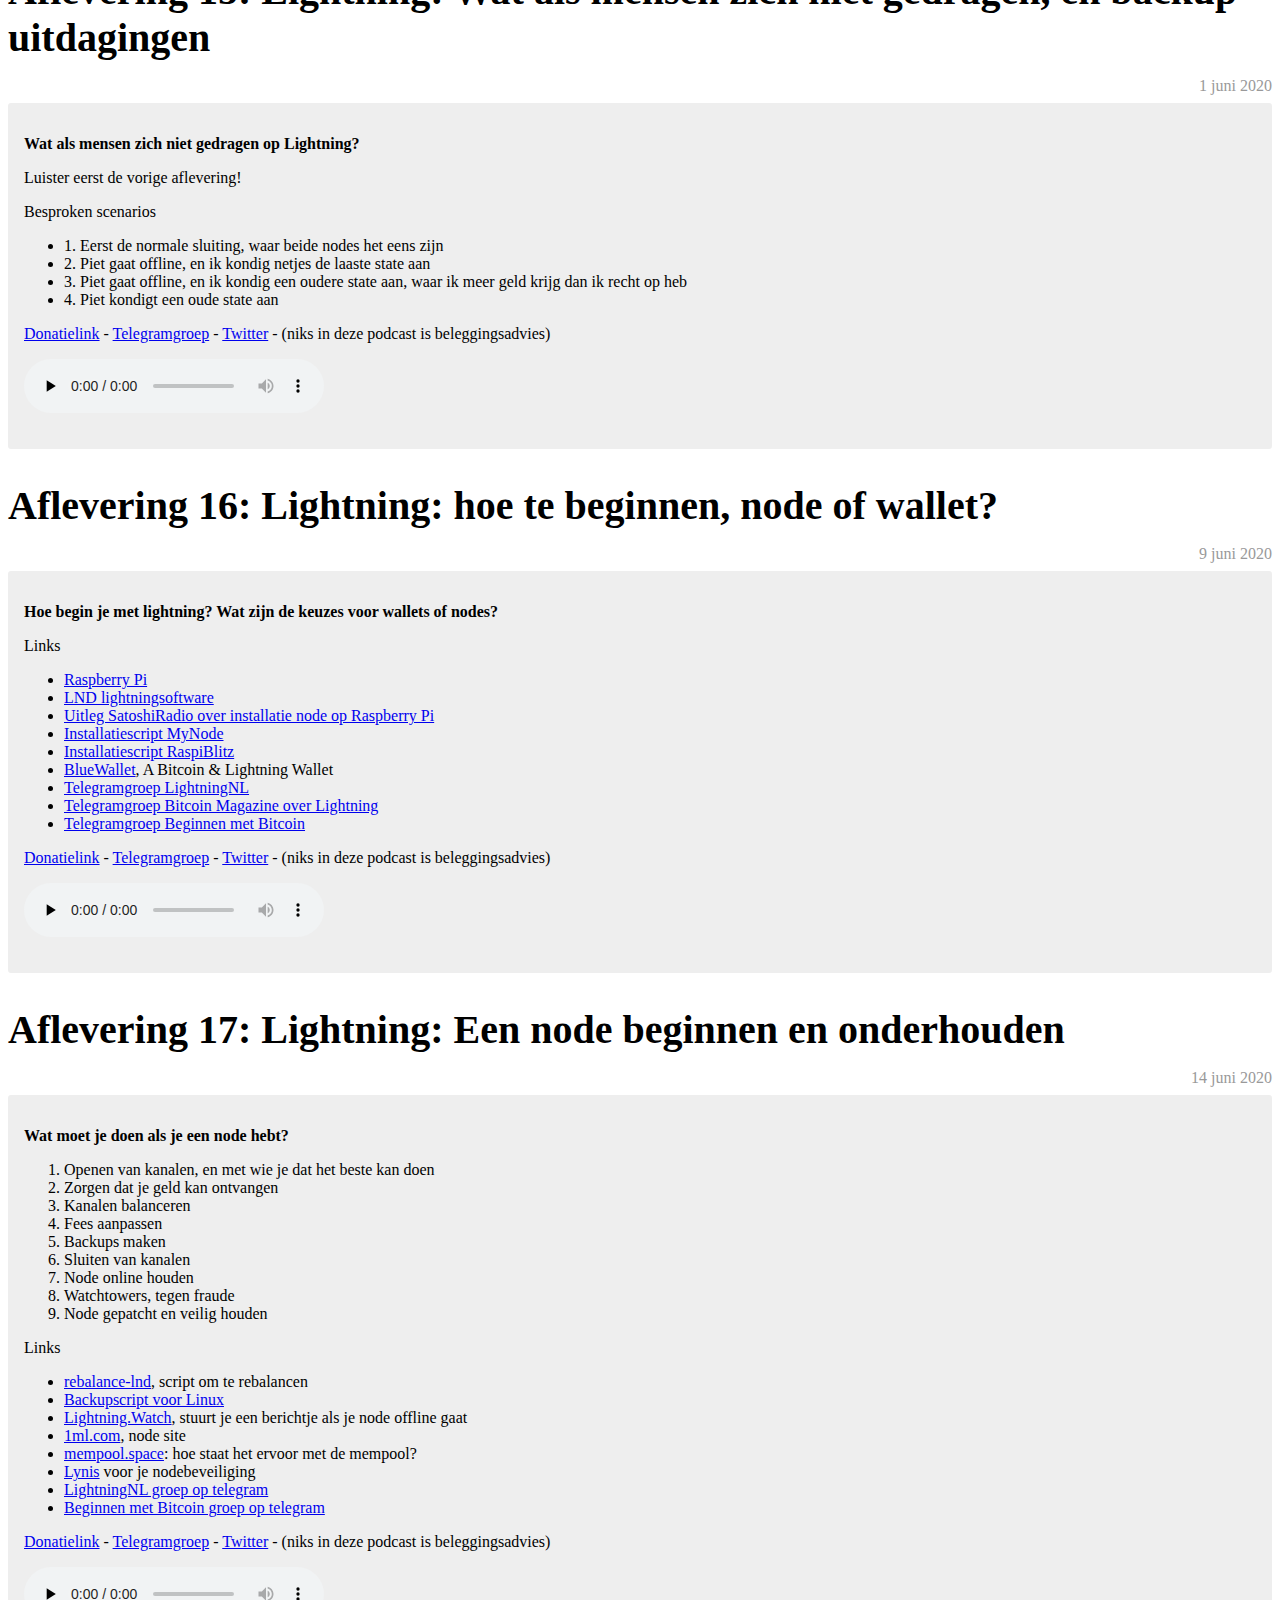
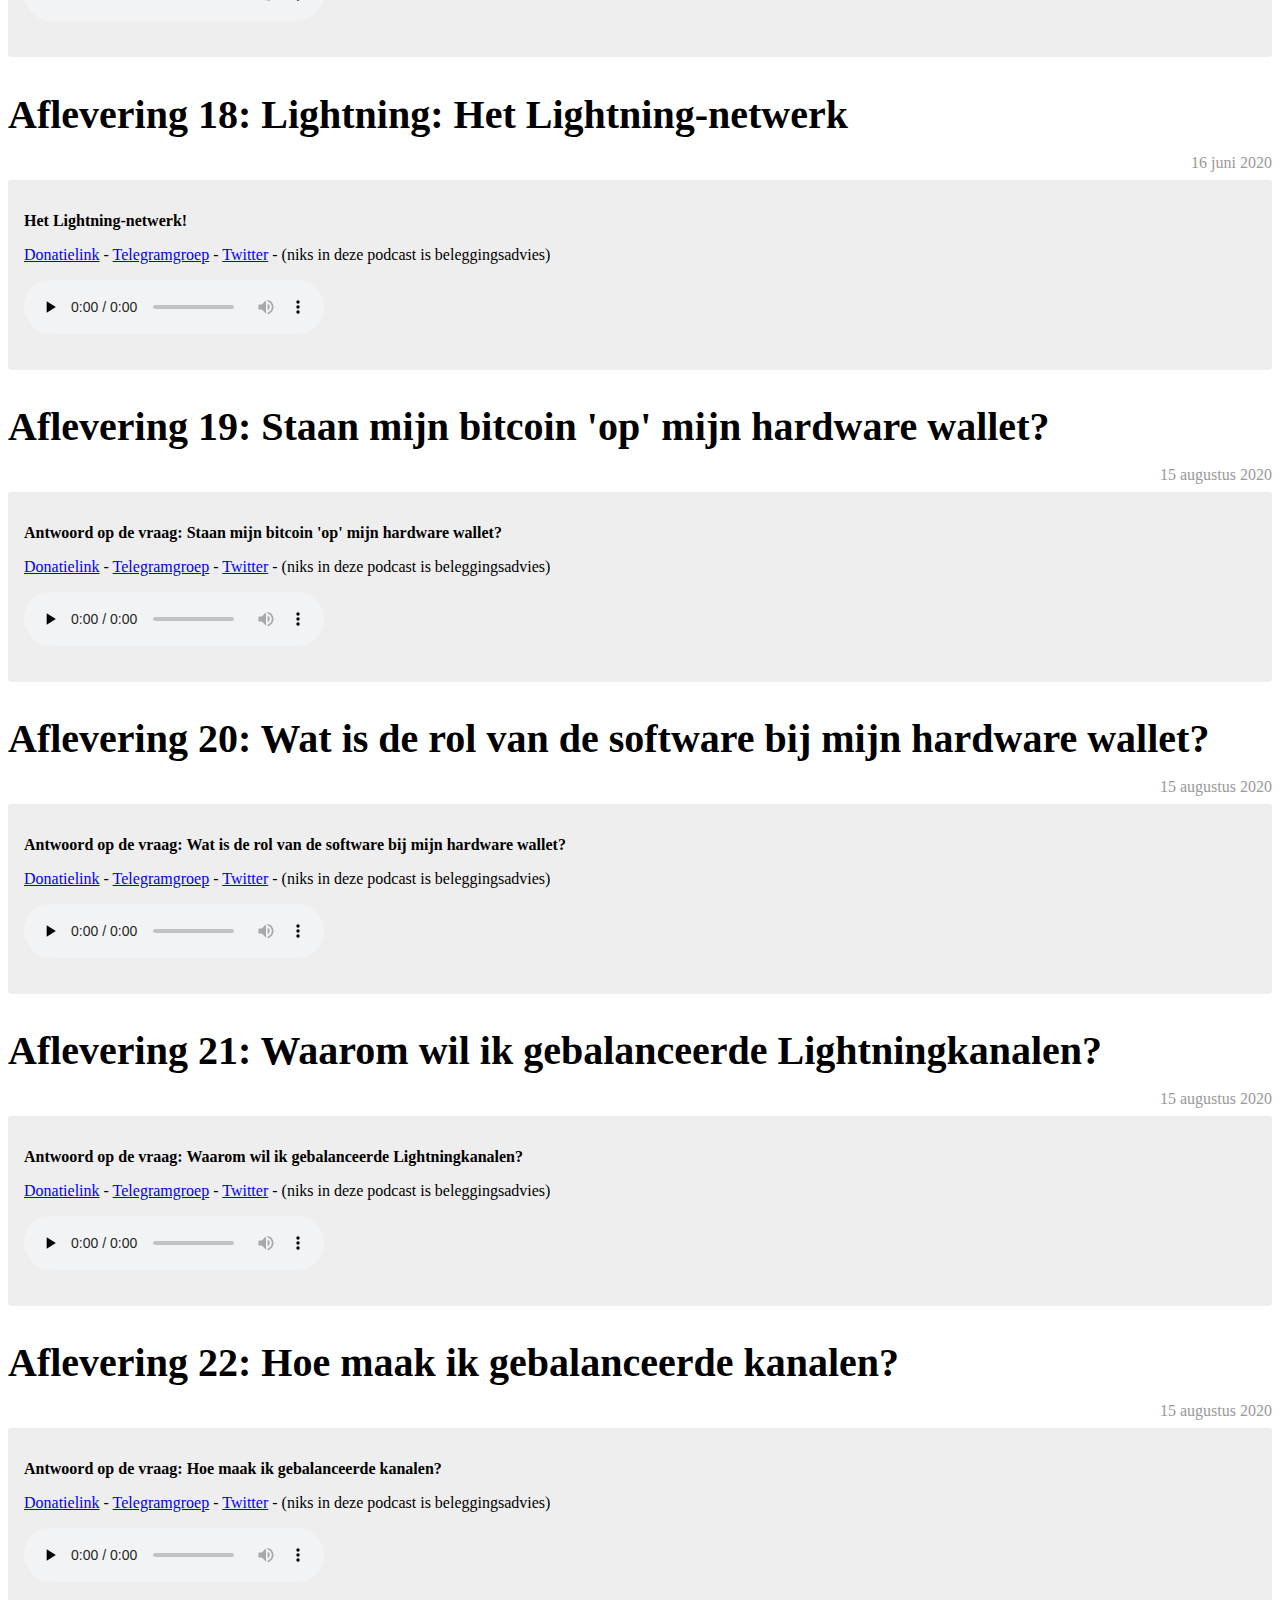
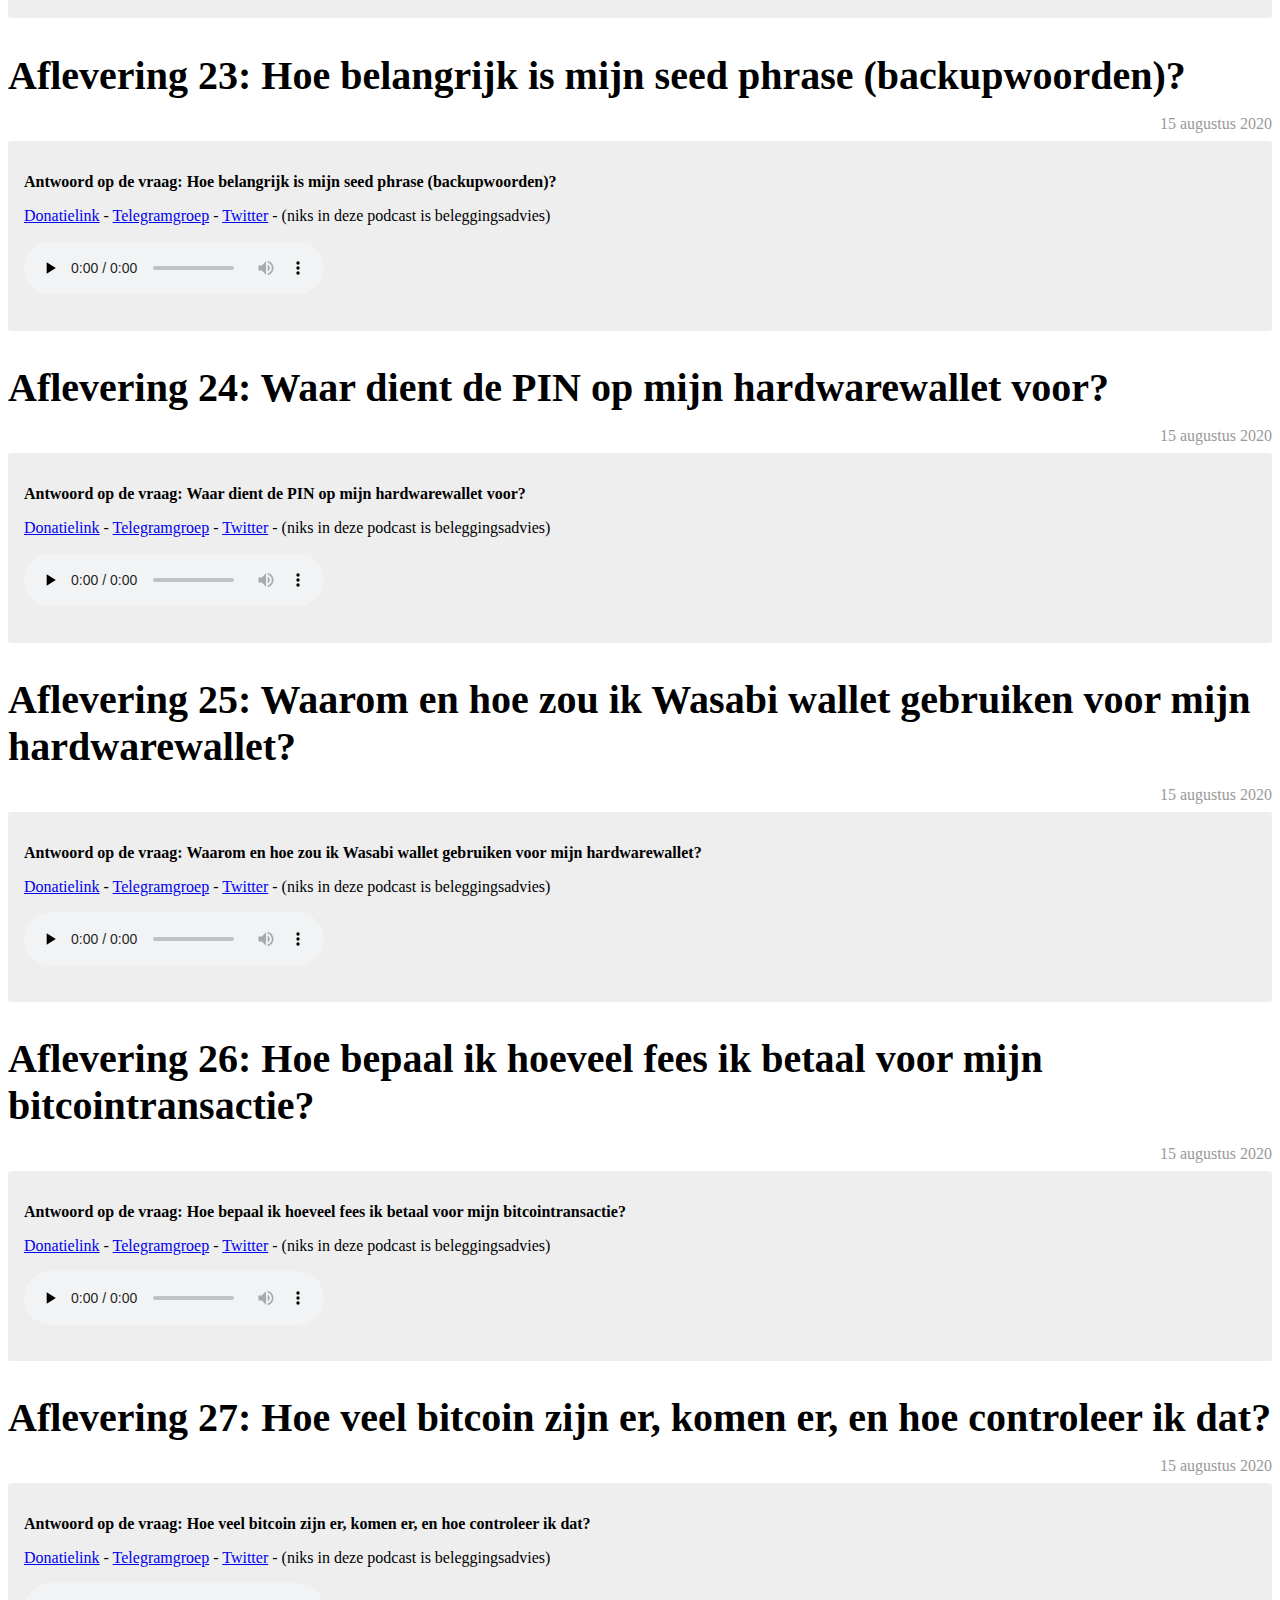
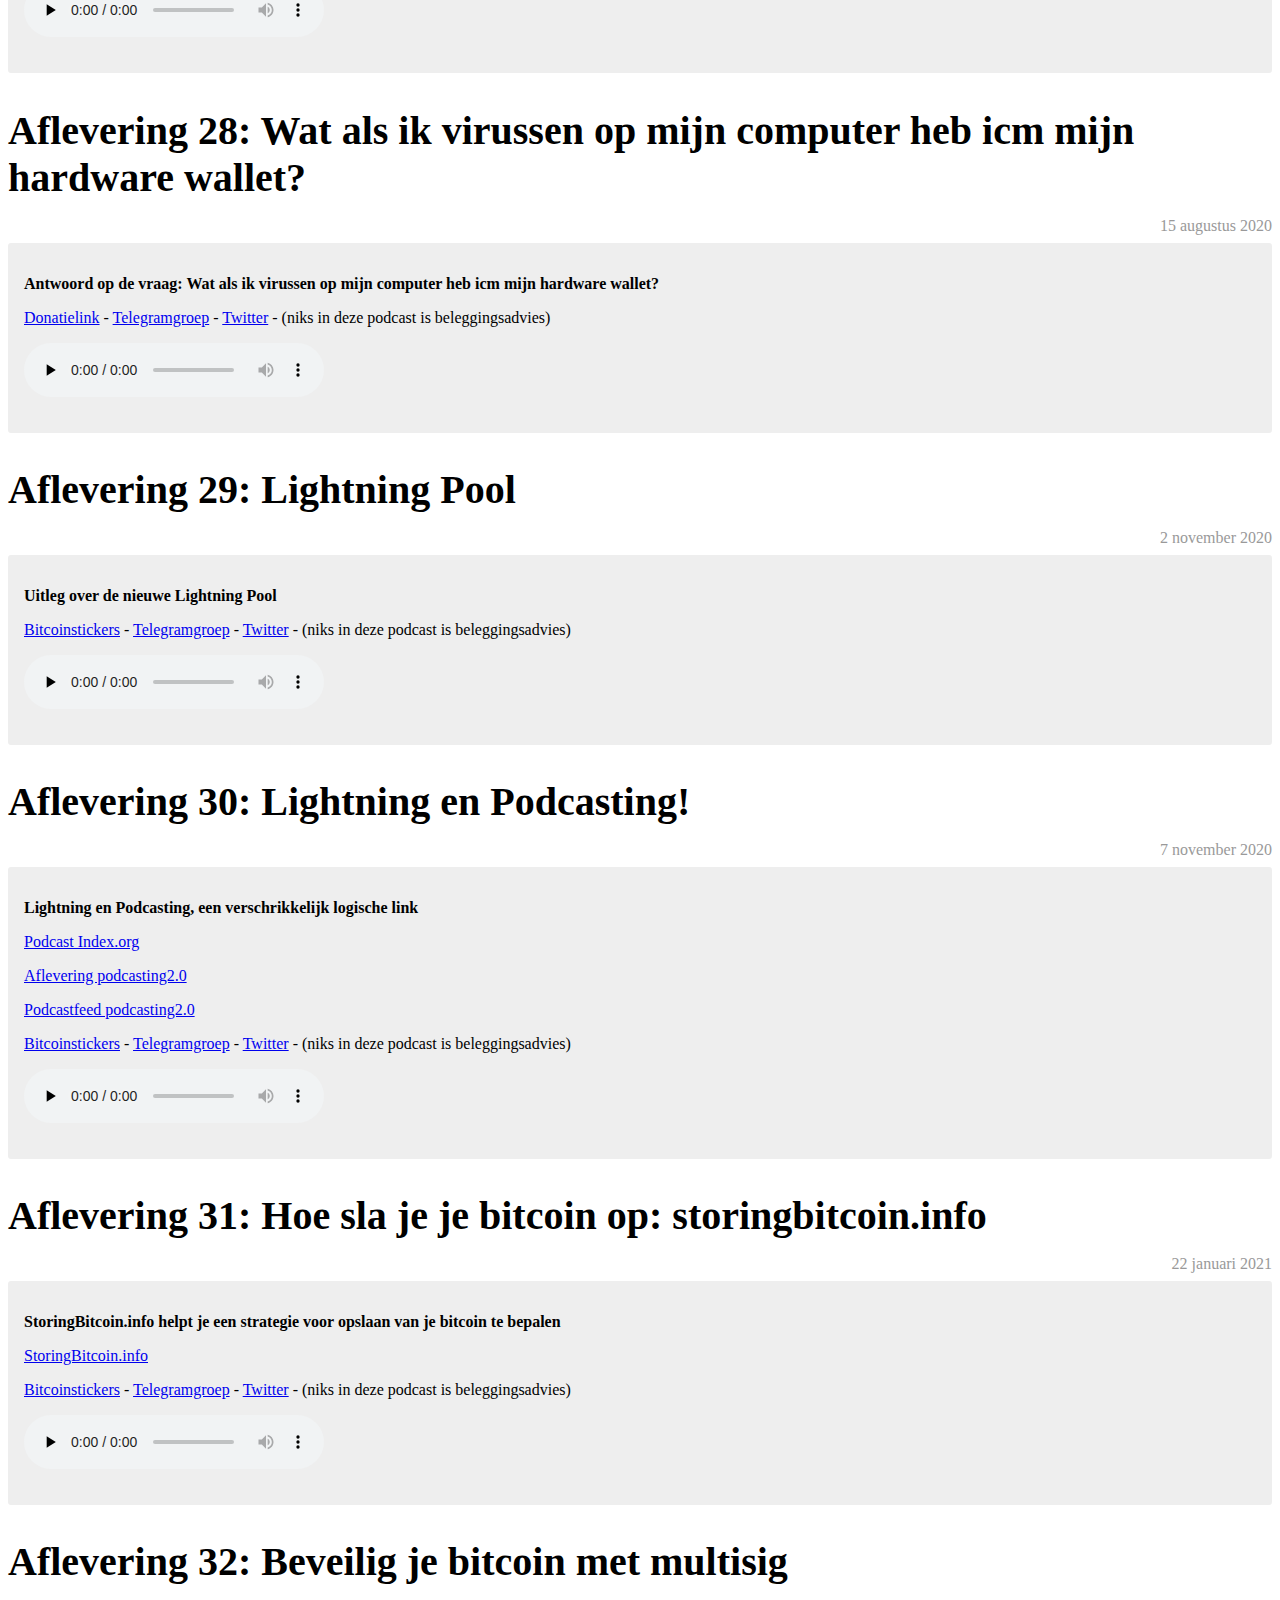
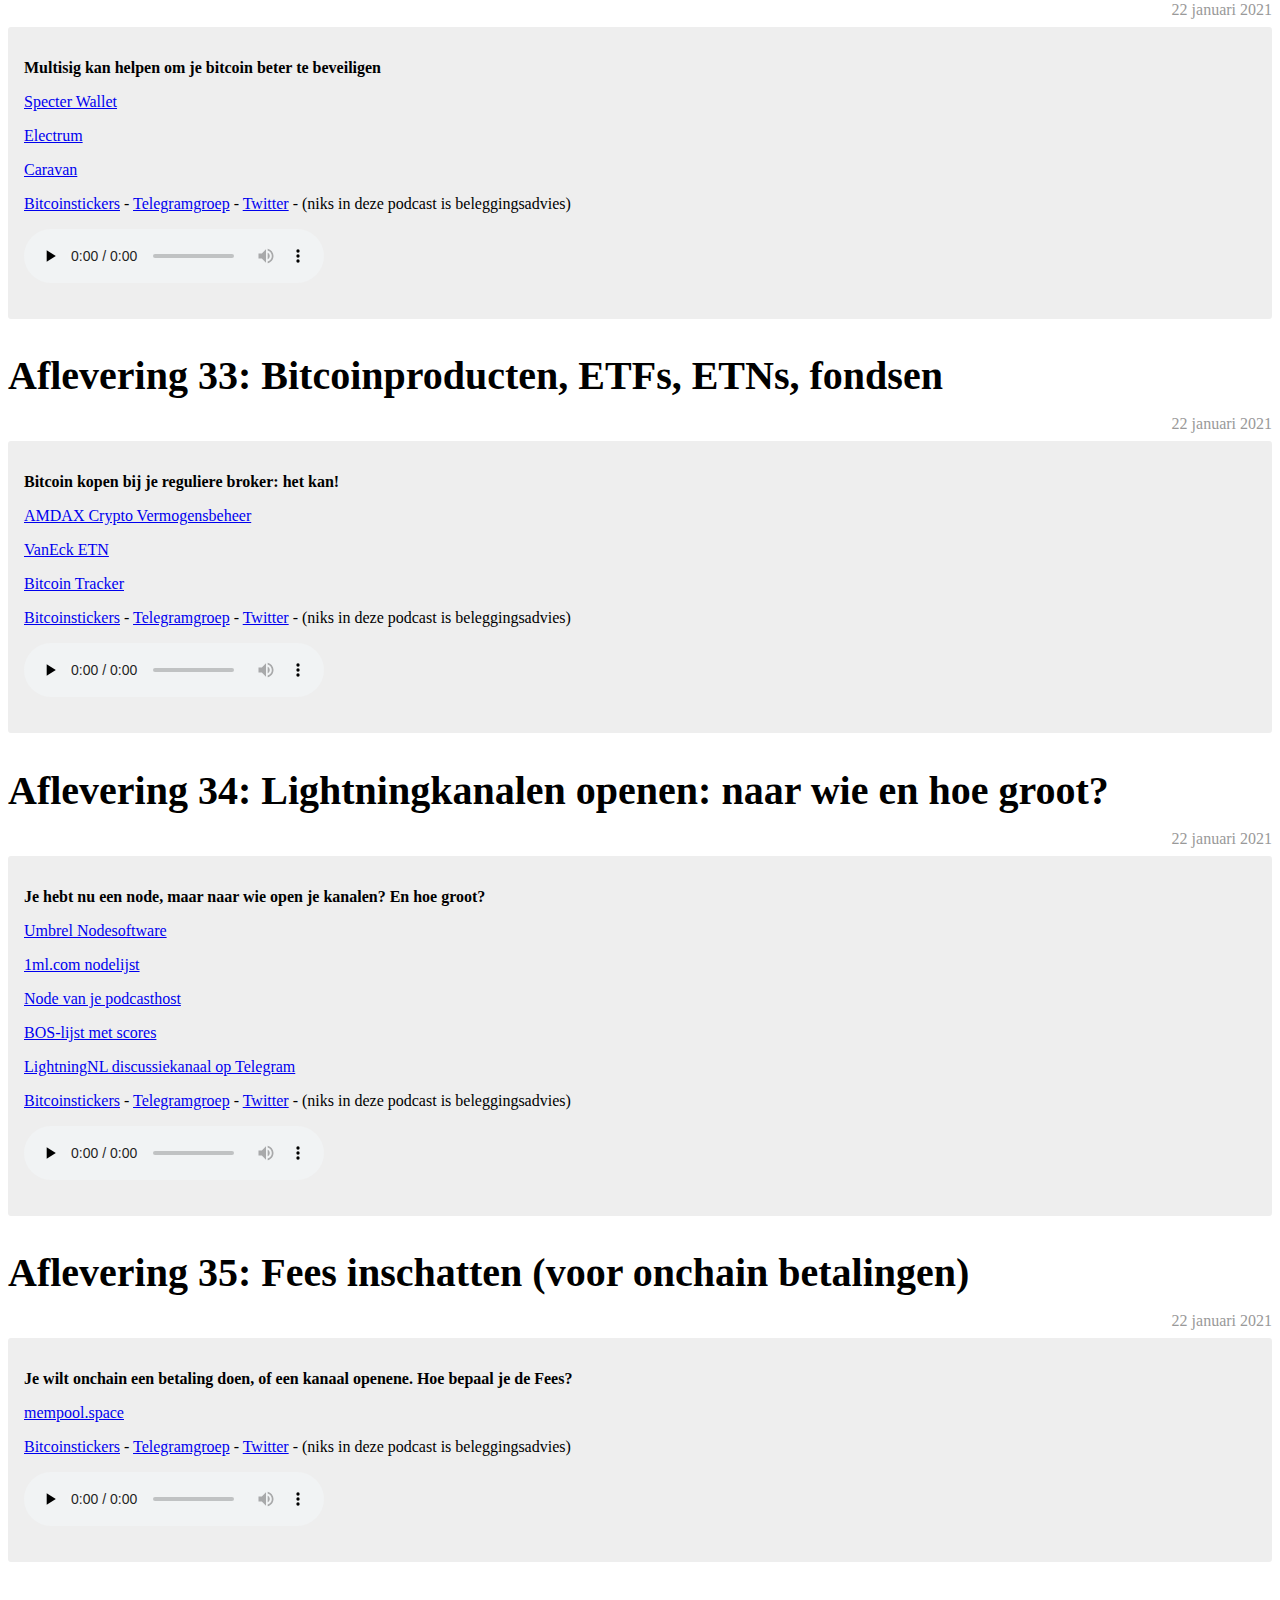
==== commit 98f42d2a: "s02e04" ====
--- a/index.html
+++ b/index.html
@@ -101,6 +101,20 @@
   <div class="row">
     <div class="col-md-8 blog-main">
             
+      <!-- AFLEVERING -->
+      <div class="blog-post " id="s02e03">
+        <h2 class="blog-post-title">Aflevering 4: Wat zijn de beste manieren om bitcoin zelf te bewaren? (Seizoen 2)</h2>
+        <p class="blog-post-meta">17 januari 2022</p>
+        <div class="shownotes bg-link p-2 p-md-4">
+          
+            <p>Vandaag gaan we in op de praktische zaken omtrent zelfbeheer. Welke wallets zijn er eigenlijk? En hoe kun je je beschermen tegen verschillende risicio's als het gaat om bitcoin zelfbeheer?</p>
+     
+            <p><audio class="w-100" src="https://cloud.znip.nl/nextcloud/index.php/s/ayxmGHeJQeLxYtA/download/s02e04.mp3" preload="none" controls="controls"></audio></p>
+            <p><a target="_blank" href="https://znip.nl/">ZNIP.nl</a> - <a target="_blank" href="https://t.me/beginnenmetbitcoin">Telegramgroep</a> - <a target="_blank" href="https://twitter.com/beginnenbitcoin">Twitter</a> - (niks in deze podcast is beleggingsadvies)</p>
+
+        </div>
+      </div>
+      <!-- /////////// -->                 
       <!-- AFLEVERING -->
       <div class="blog-post " id="s02e03">
         <h2 class="blog-post-title">Aflevering 3: Vertrouw derde partijen niet met uw bitcoin! Waarom zelfbeheer? (Seizoen 2)</h2>
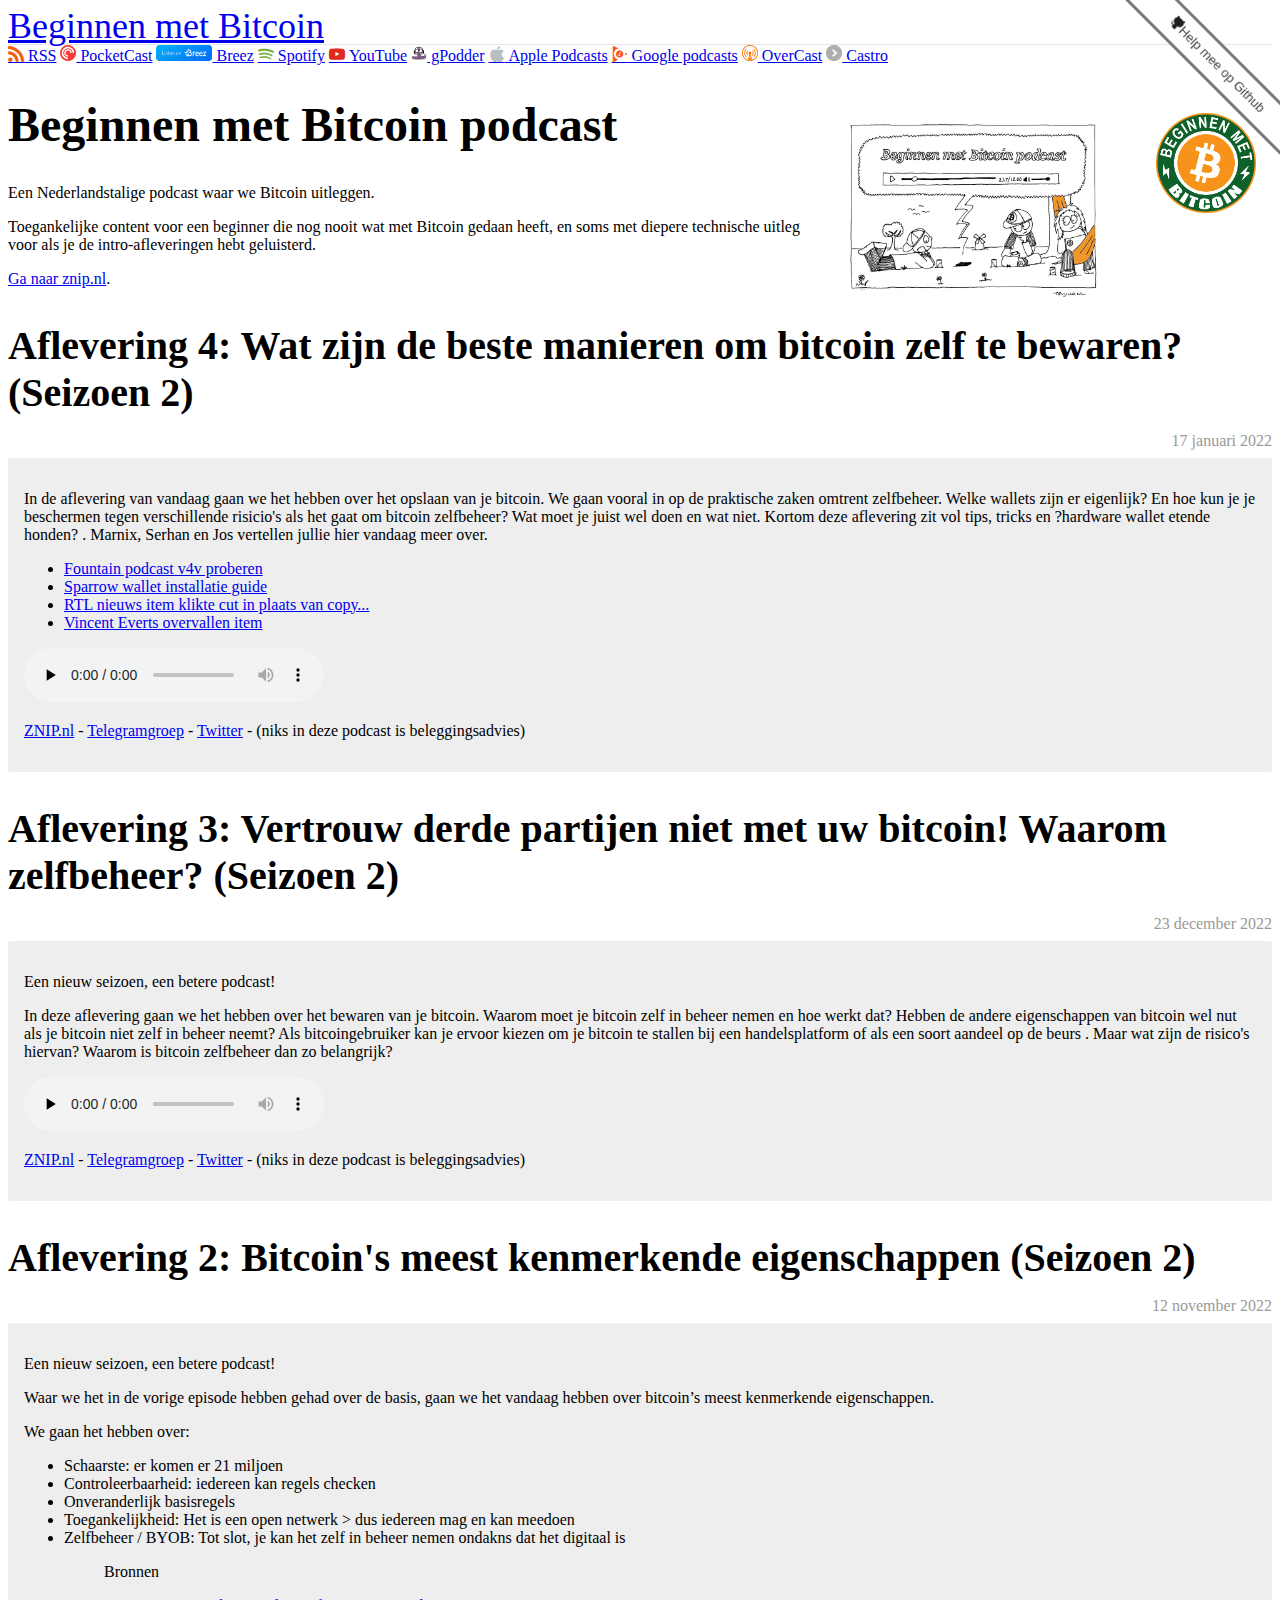
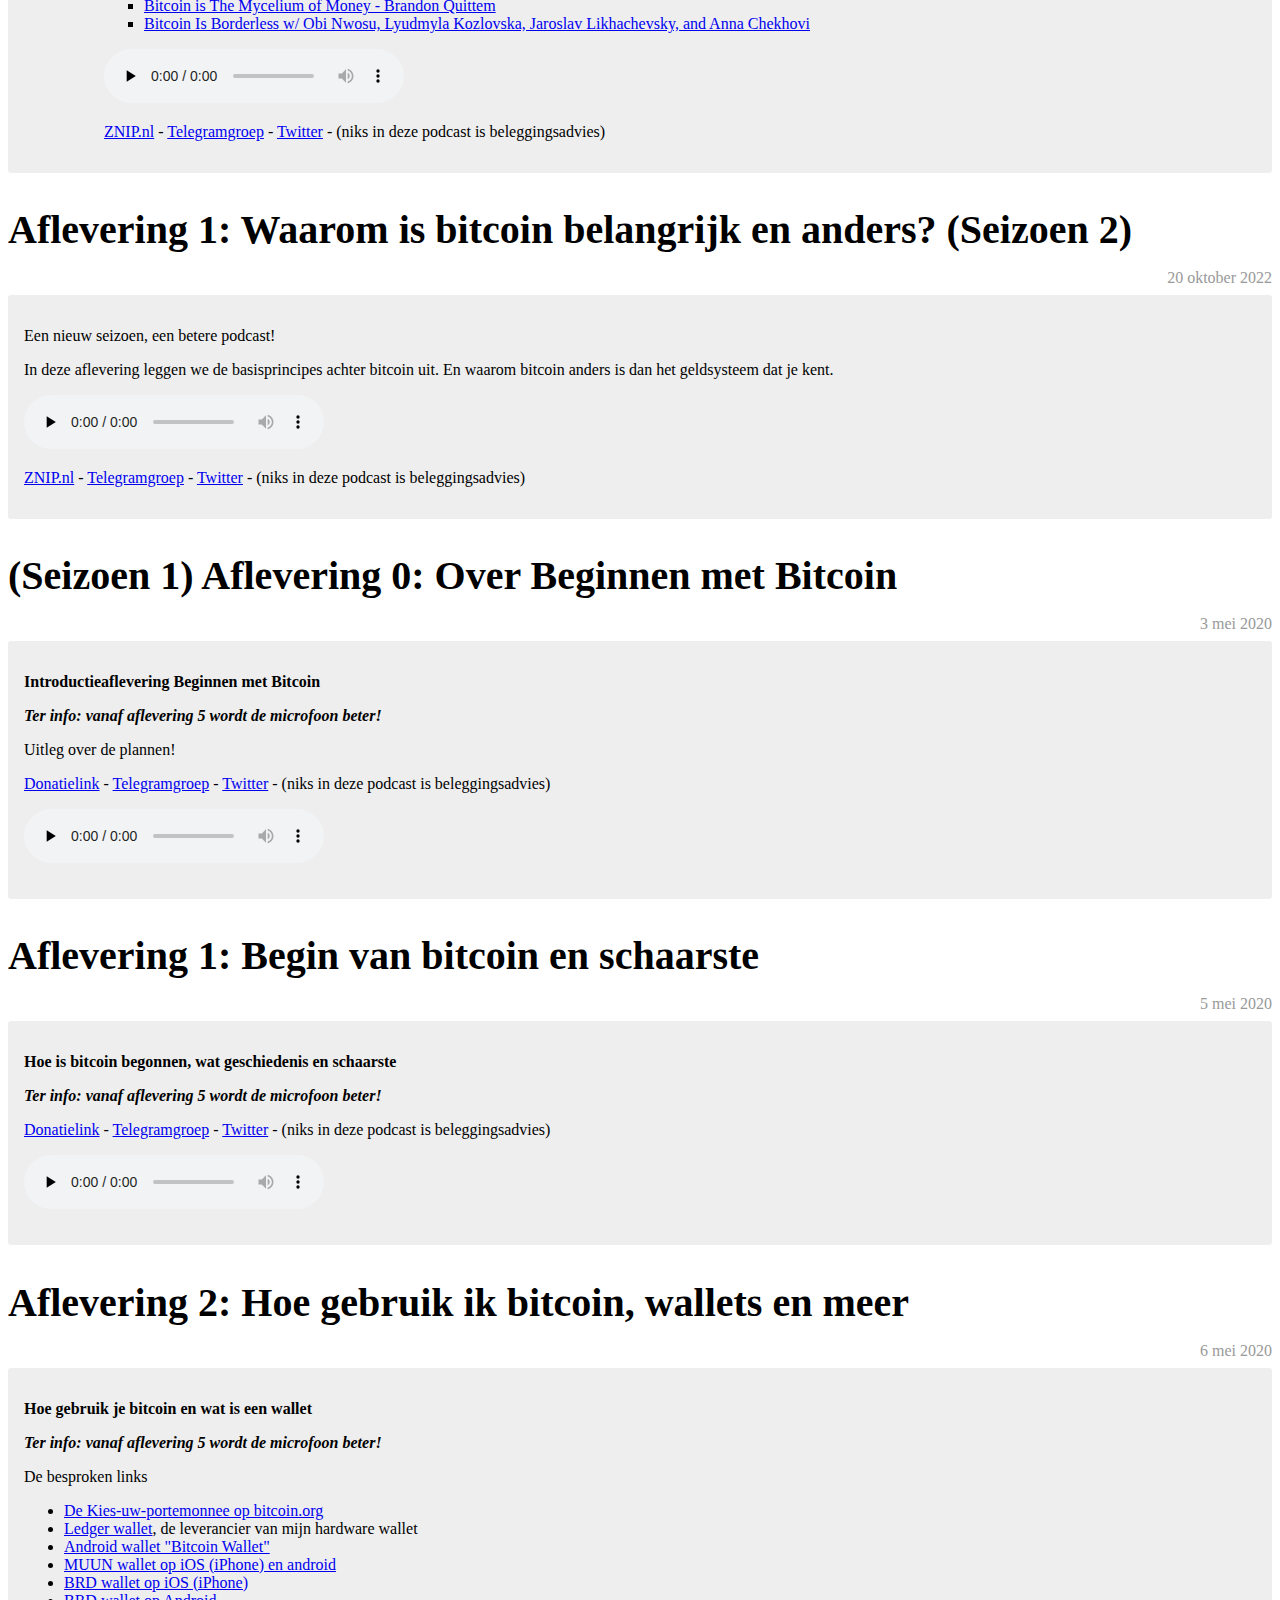
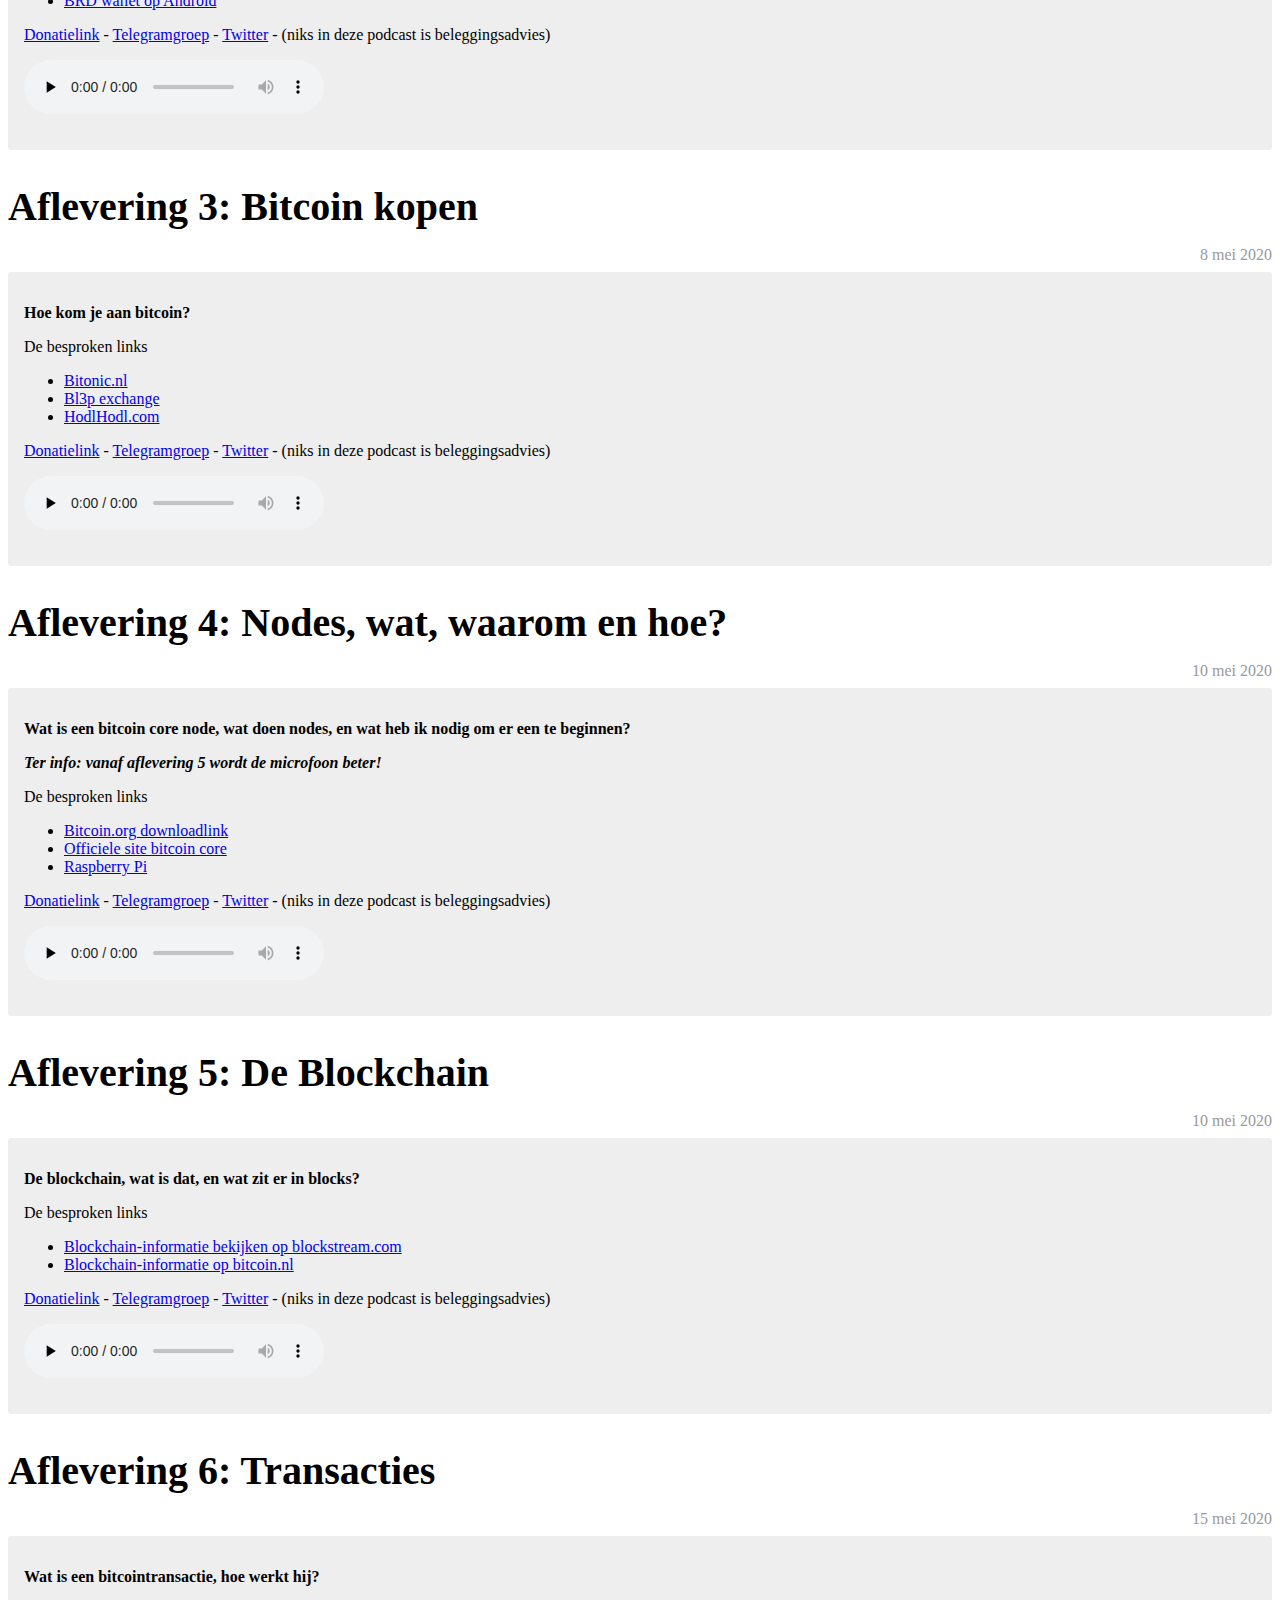
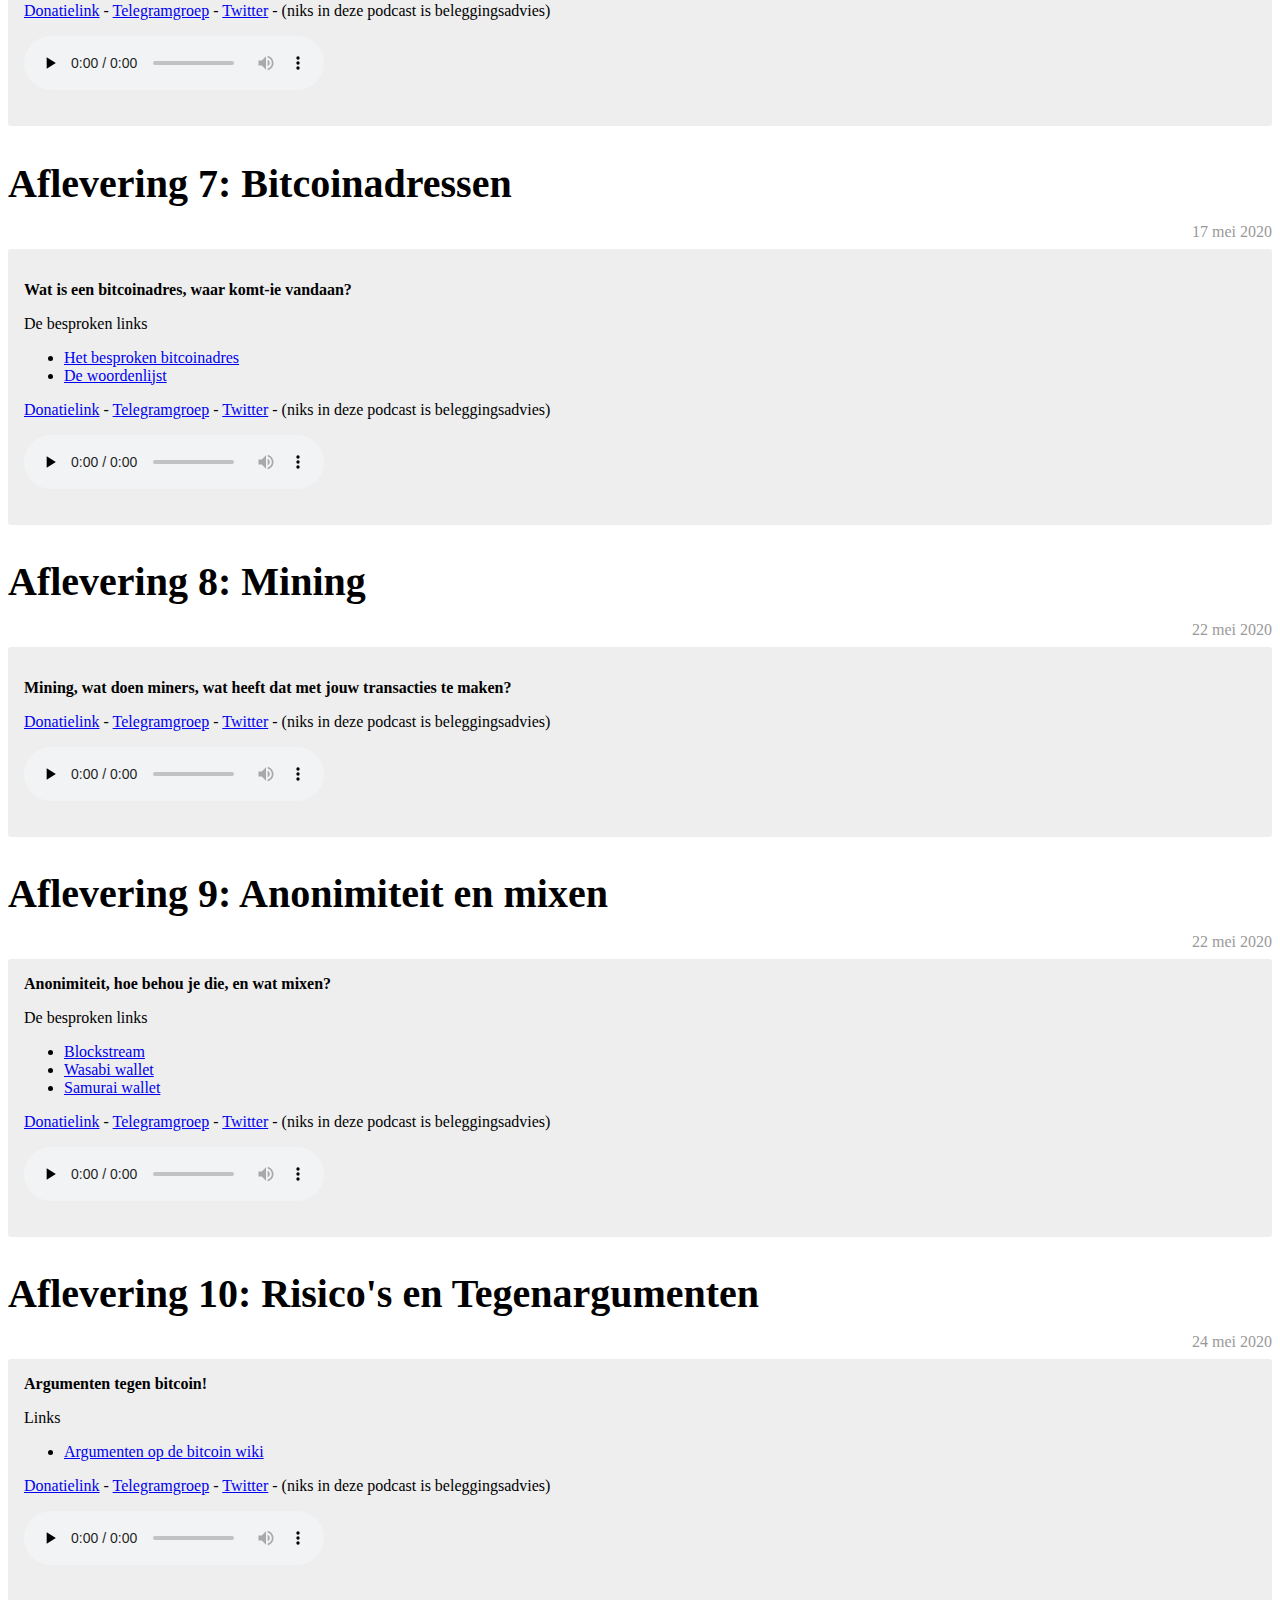
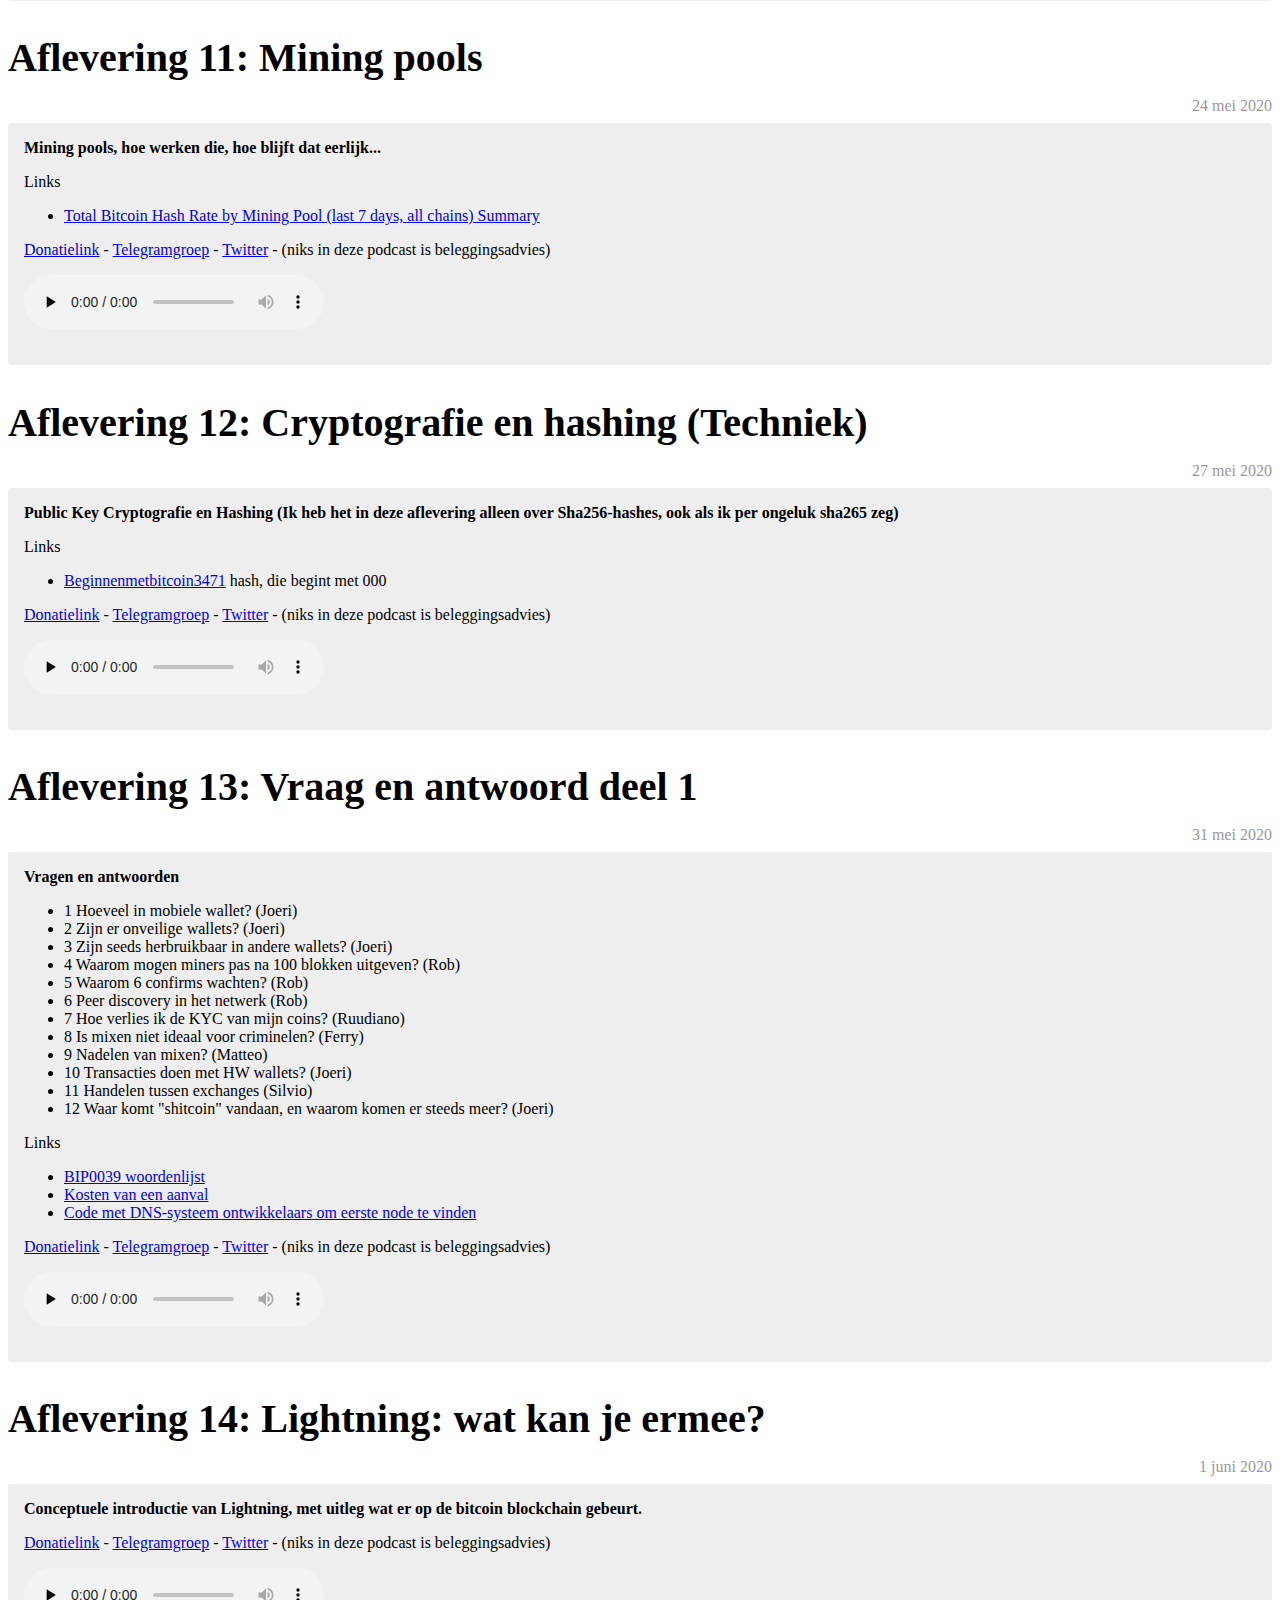
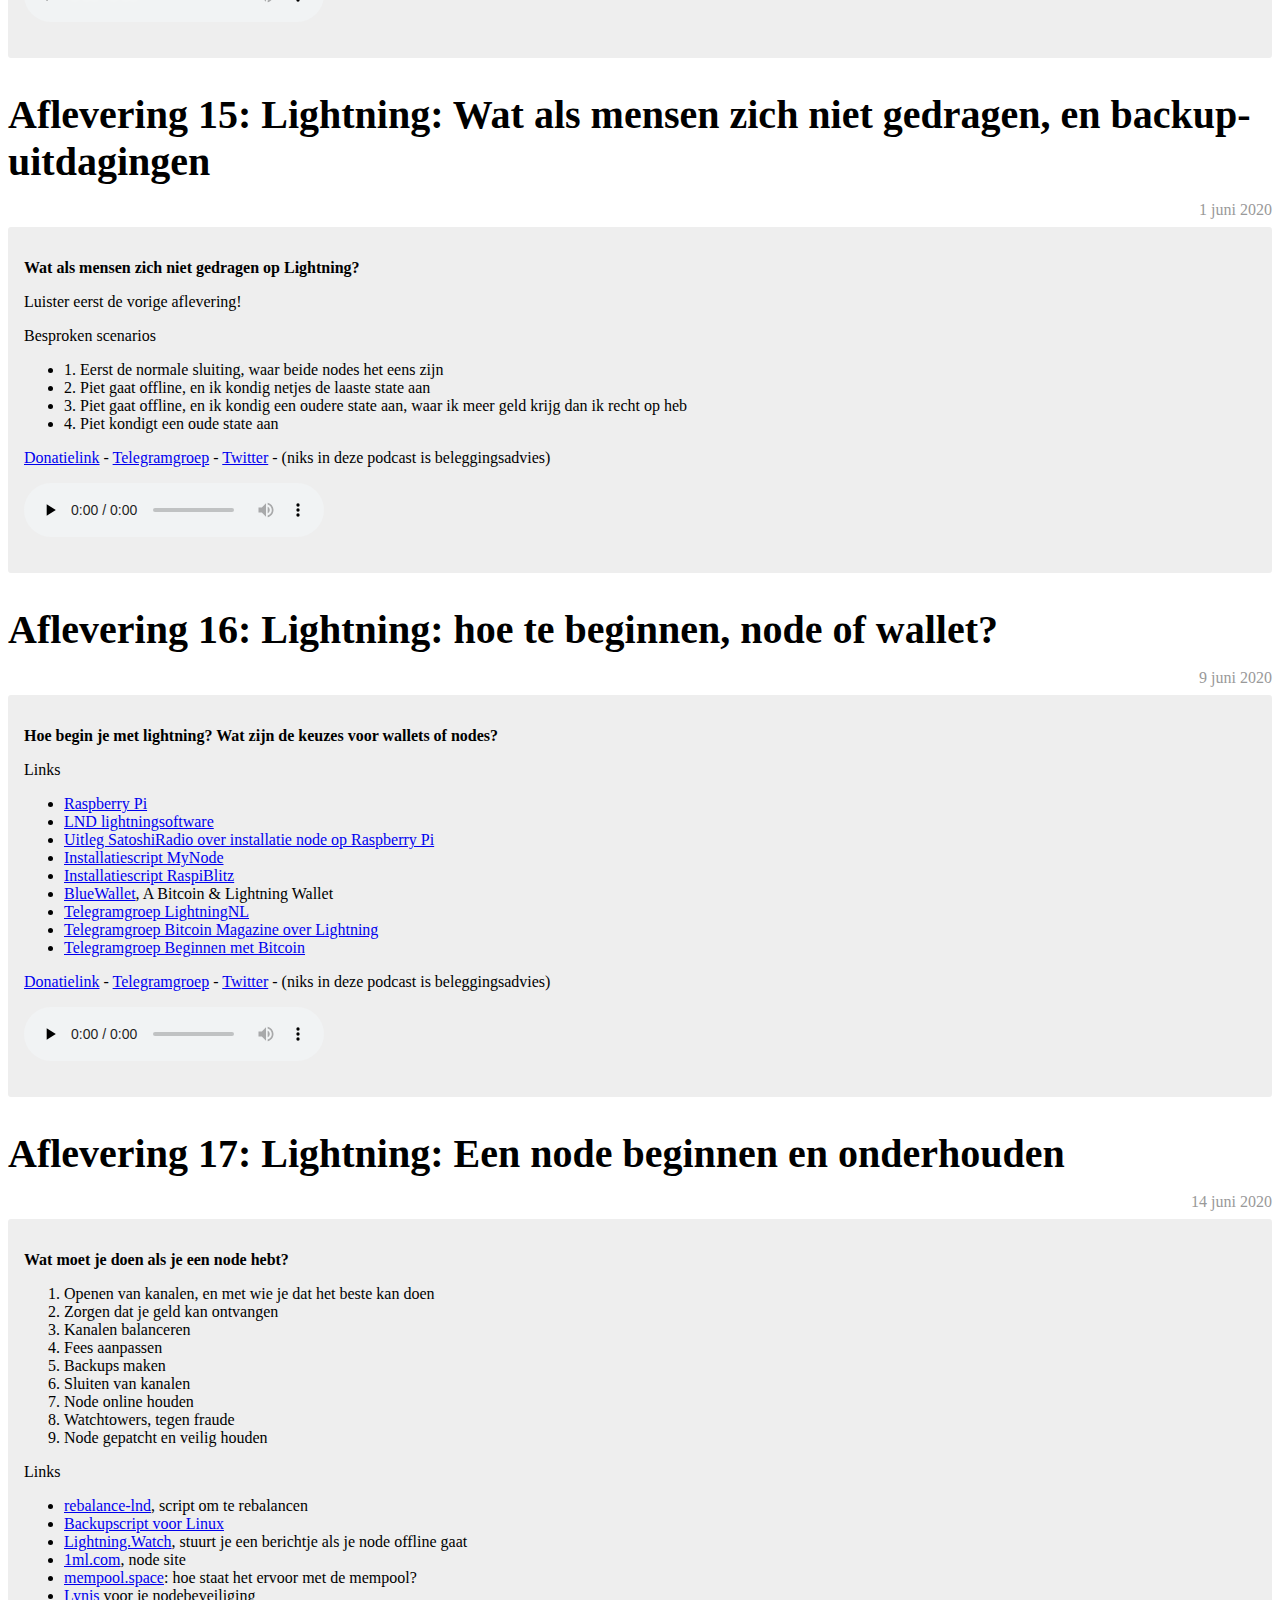
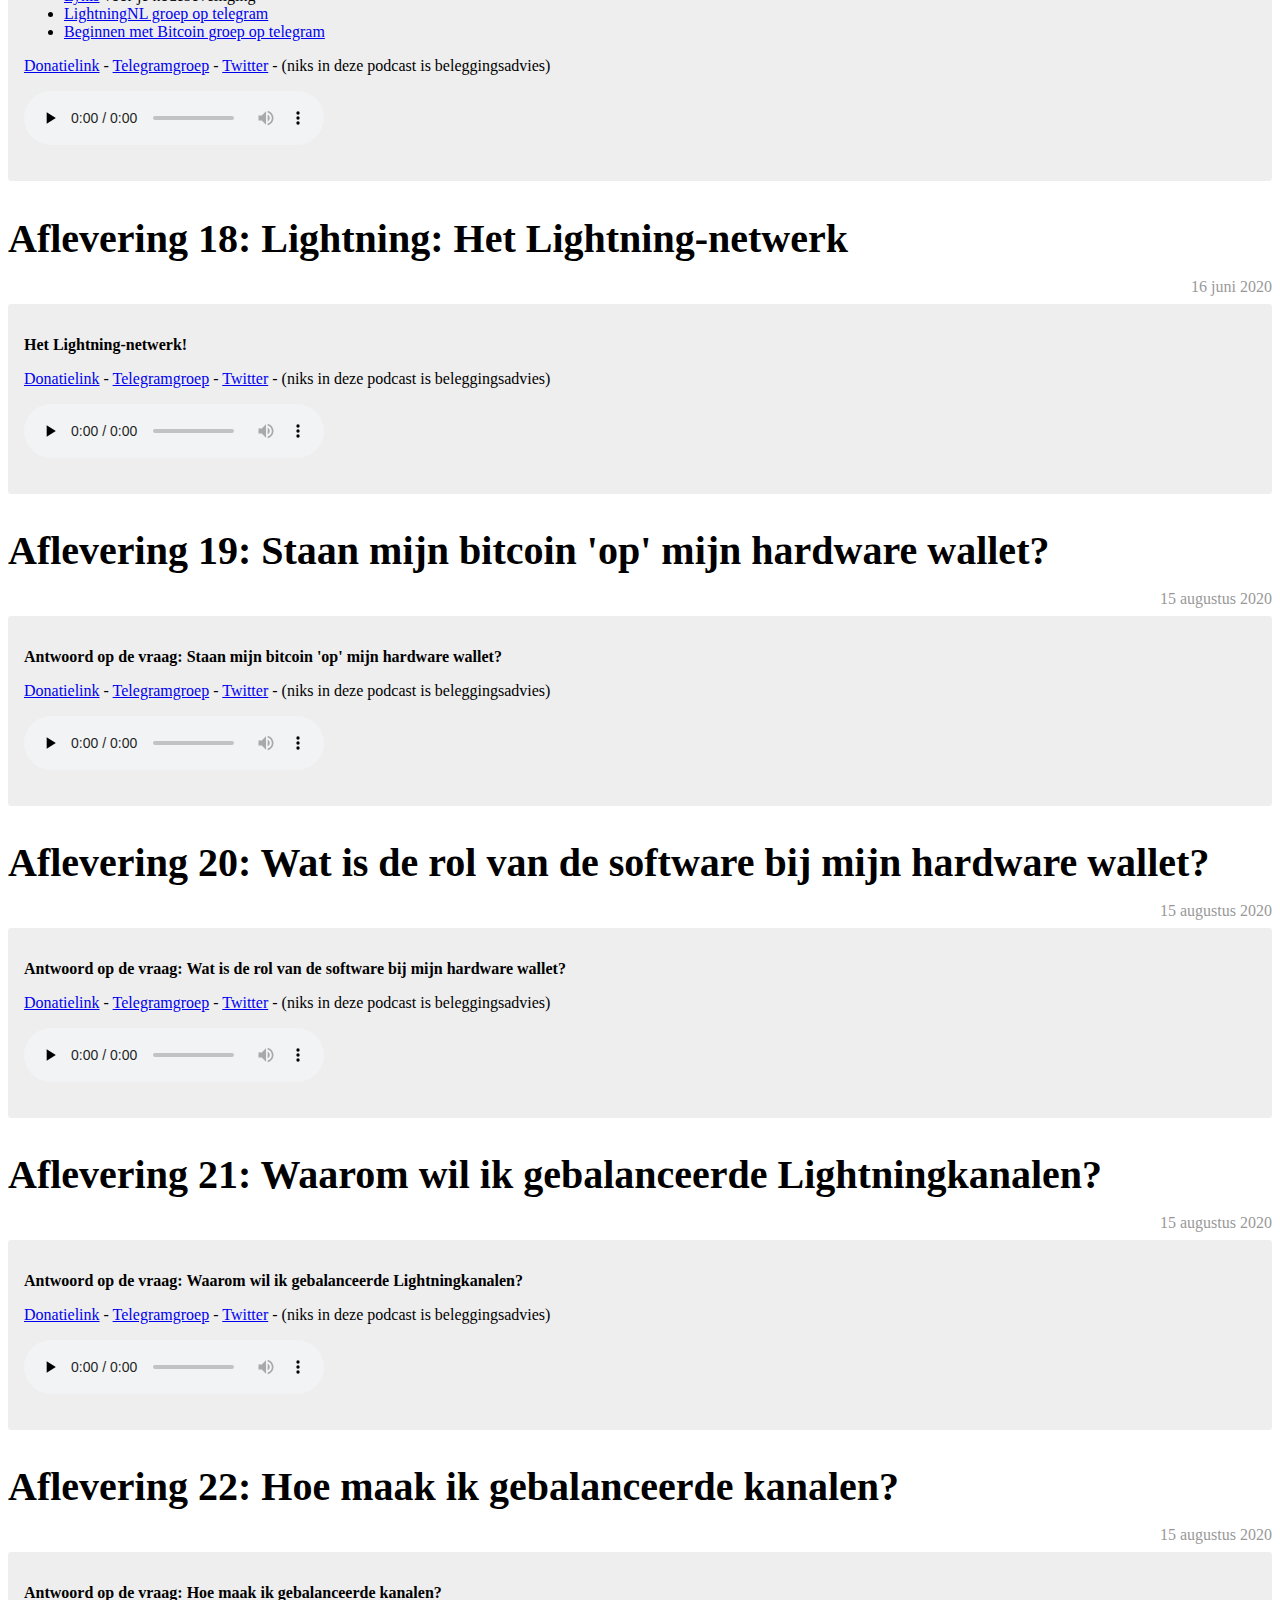
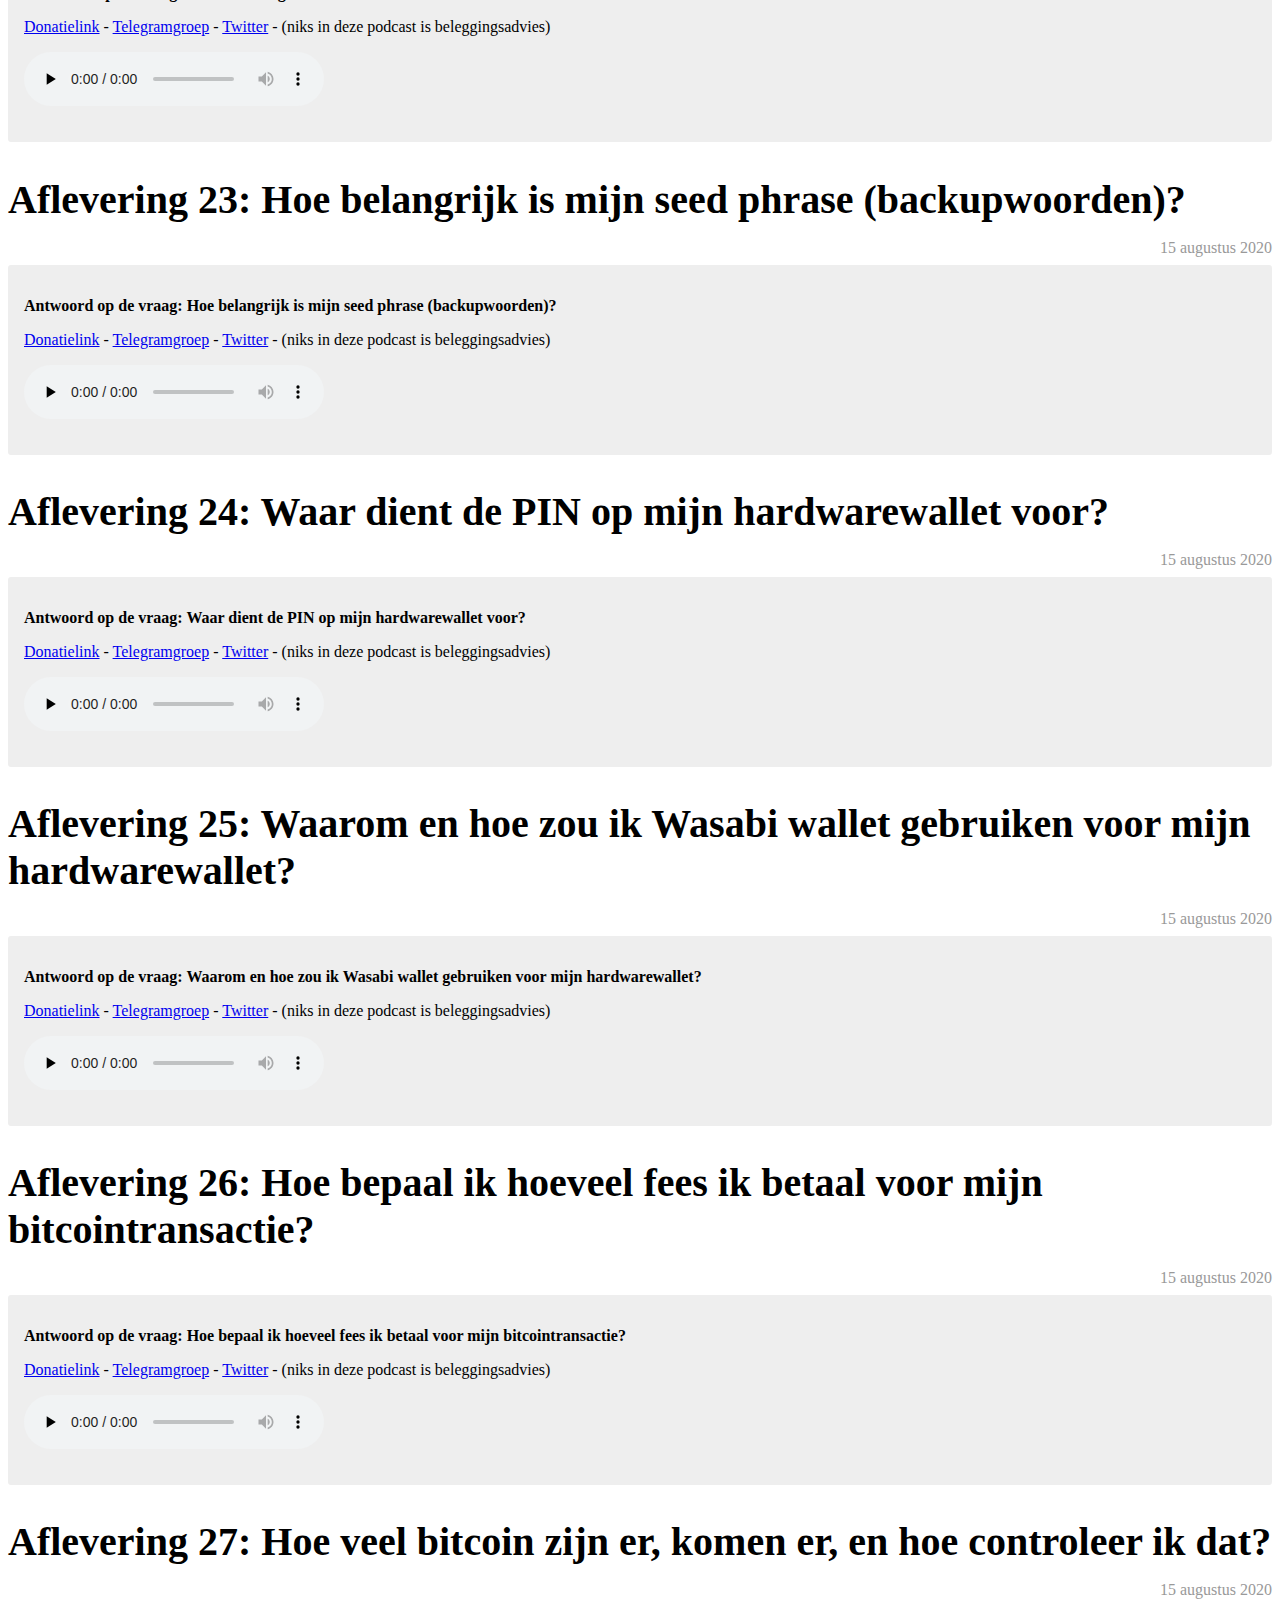
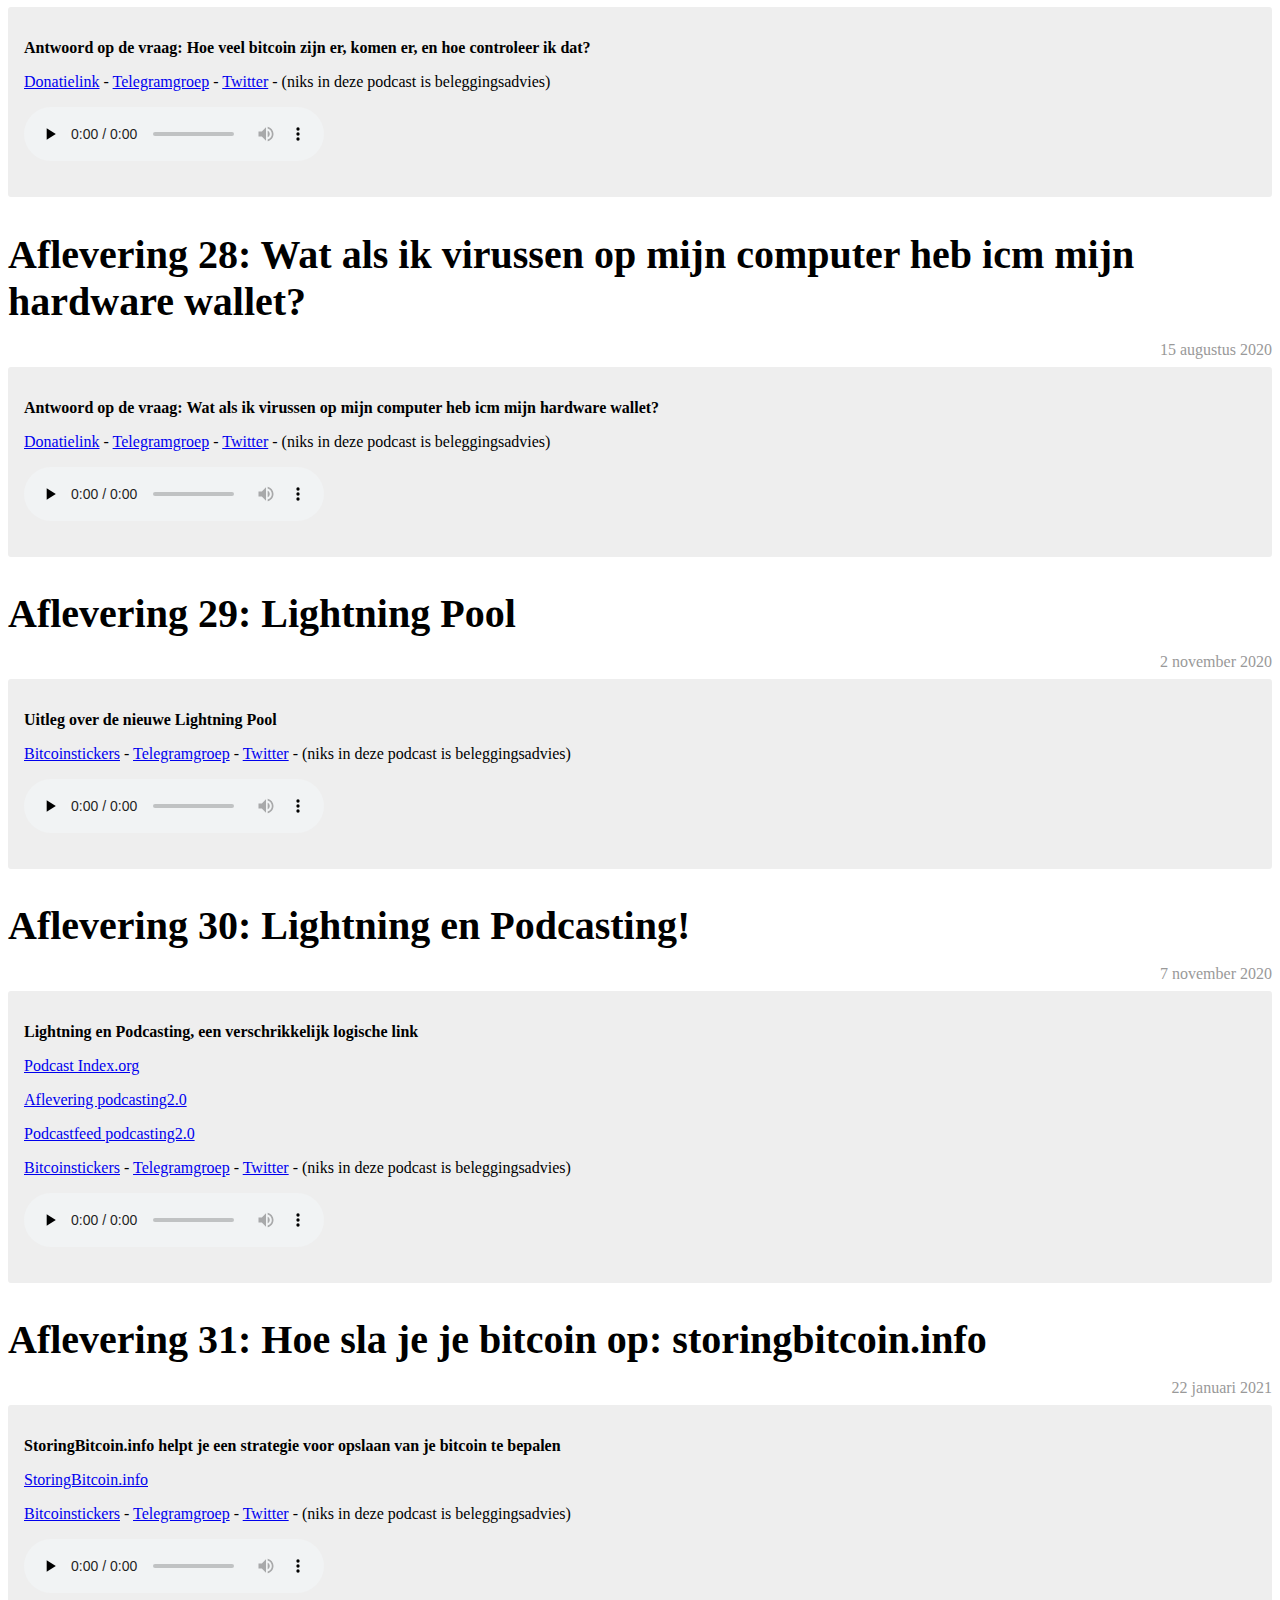
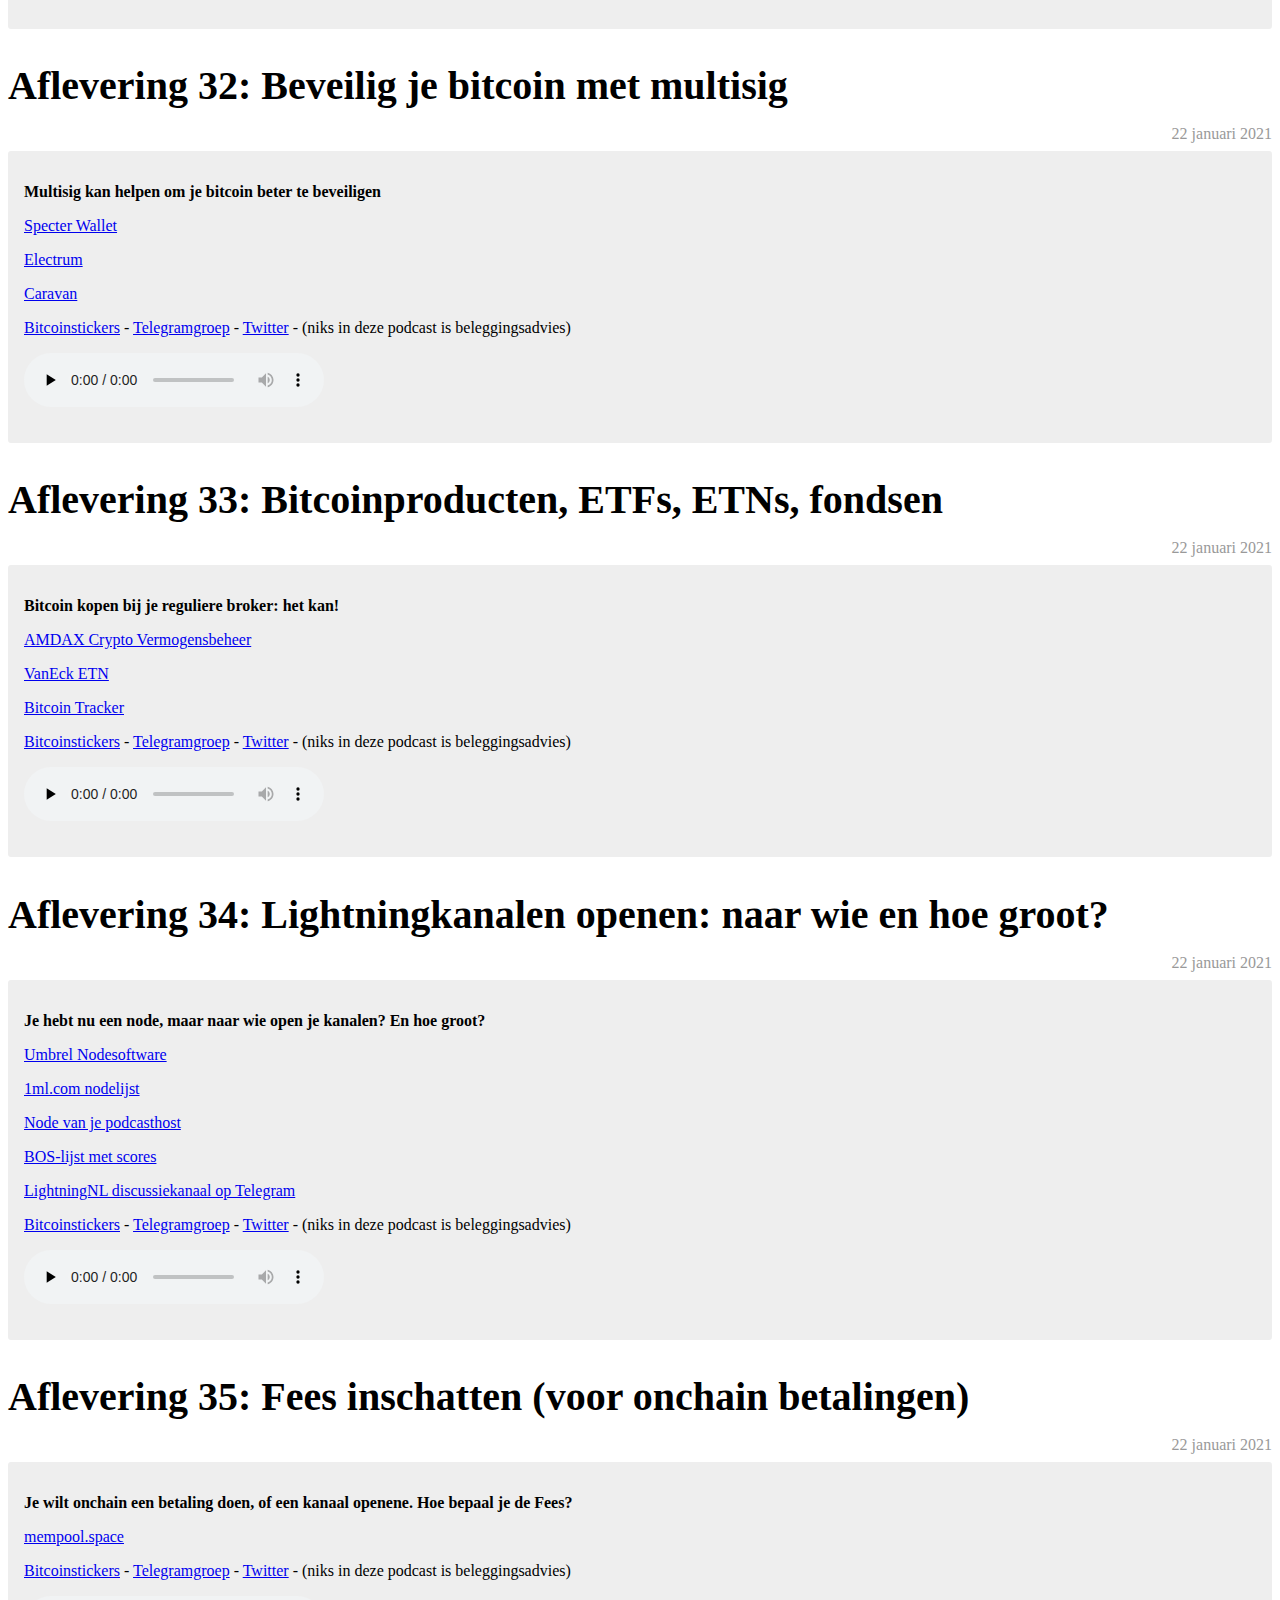
==== commit e7dfe62e: "Update index.html" ====
--- a/index.html
+++ b/index.html
@@ -107,8 +107,13 @@
         <p class="blog-post-meta">17 januari 2022</p>
         <div class="shownotes bg-link p-2 p-md-4">
           
-            <p>Vandaag gaan we in op de praktische zaken omtrent zelfbeheer. Welke wallets zijn er eigenlijk? En hoe kun je je beschermen tegen verschillende risicio's als het gaat om bitcoin zelfbeheer?</p>
-     
+            <p> In de aflevering van vandaag gaan we het hebben over het opslaan van je bitcoin. We gaan vooral in op de praktische zaken omtrent zelfbeheer. Welke wallets zijn er eigenlijk? En hoe kun je je beschermen tegen verschillende risicio's als het gaat om bitcoin zelfbeheer? Wat moet je juist wel doen en wat niet. Kortom deze aflevering zit vol tips, tricks en ?hardware wallet etende honden? . Marnix, Serhan en Jos vertellen jullie hier vandaag meer over. </p>
+            <ul>
+              <li><a href="https://www.fountain.fm/join-fountain" target="_blank">Fountain podcast v4v proberen</a></li>
+              <li><a href="https://www.ministryofnodes.com.au/sparrow-wallet-101-self-custody-your-bitcoin" target="_blank">Sparrow wallet installatie guide</a></li>
+              <li><a href="https://www.youtube.com/watch?v=jbXpEESxiGc" target="_blank">RTL nieuws item klikte cut in plaats van copy...</a></li>
+              <li><a href="https://www.youtube.com/watch?v=sAoqa8tedLE" target="_blank">Vincent Everts overvallen item </a></li>
+            </ul>
             <p><audio class="w-100" src="https://cloud.znip.nl/nextcloud/index.php/s/ayxmGHeJQeLxYtA/download/s02e04.mp3" preload="none" controls="controls"></audio></p>
             <p><a target="_blank" href="https://znip.nl/">ZNIP.nl</a> - <a target="_blank" href="https://t.me/beginnenmetbitcoin">Telegramgroep</a> - <a target="_blank" href="https://twitter.com/beginnenbitcoin">Twitter</a> - (niks in deze podcast is beleggingsadvies)</p>
 
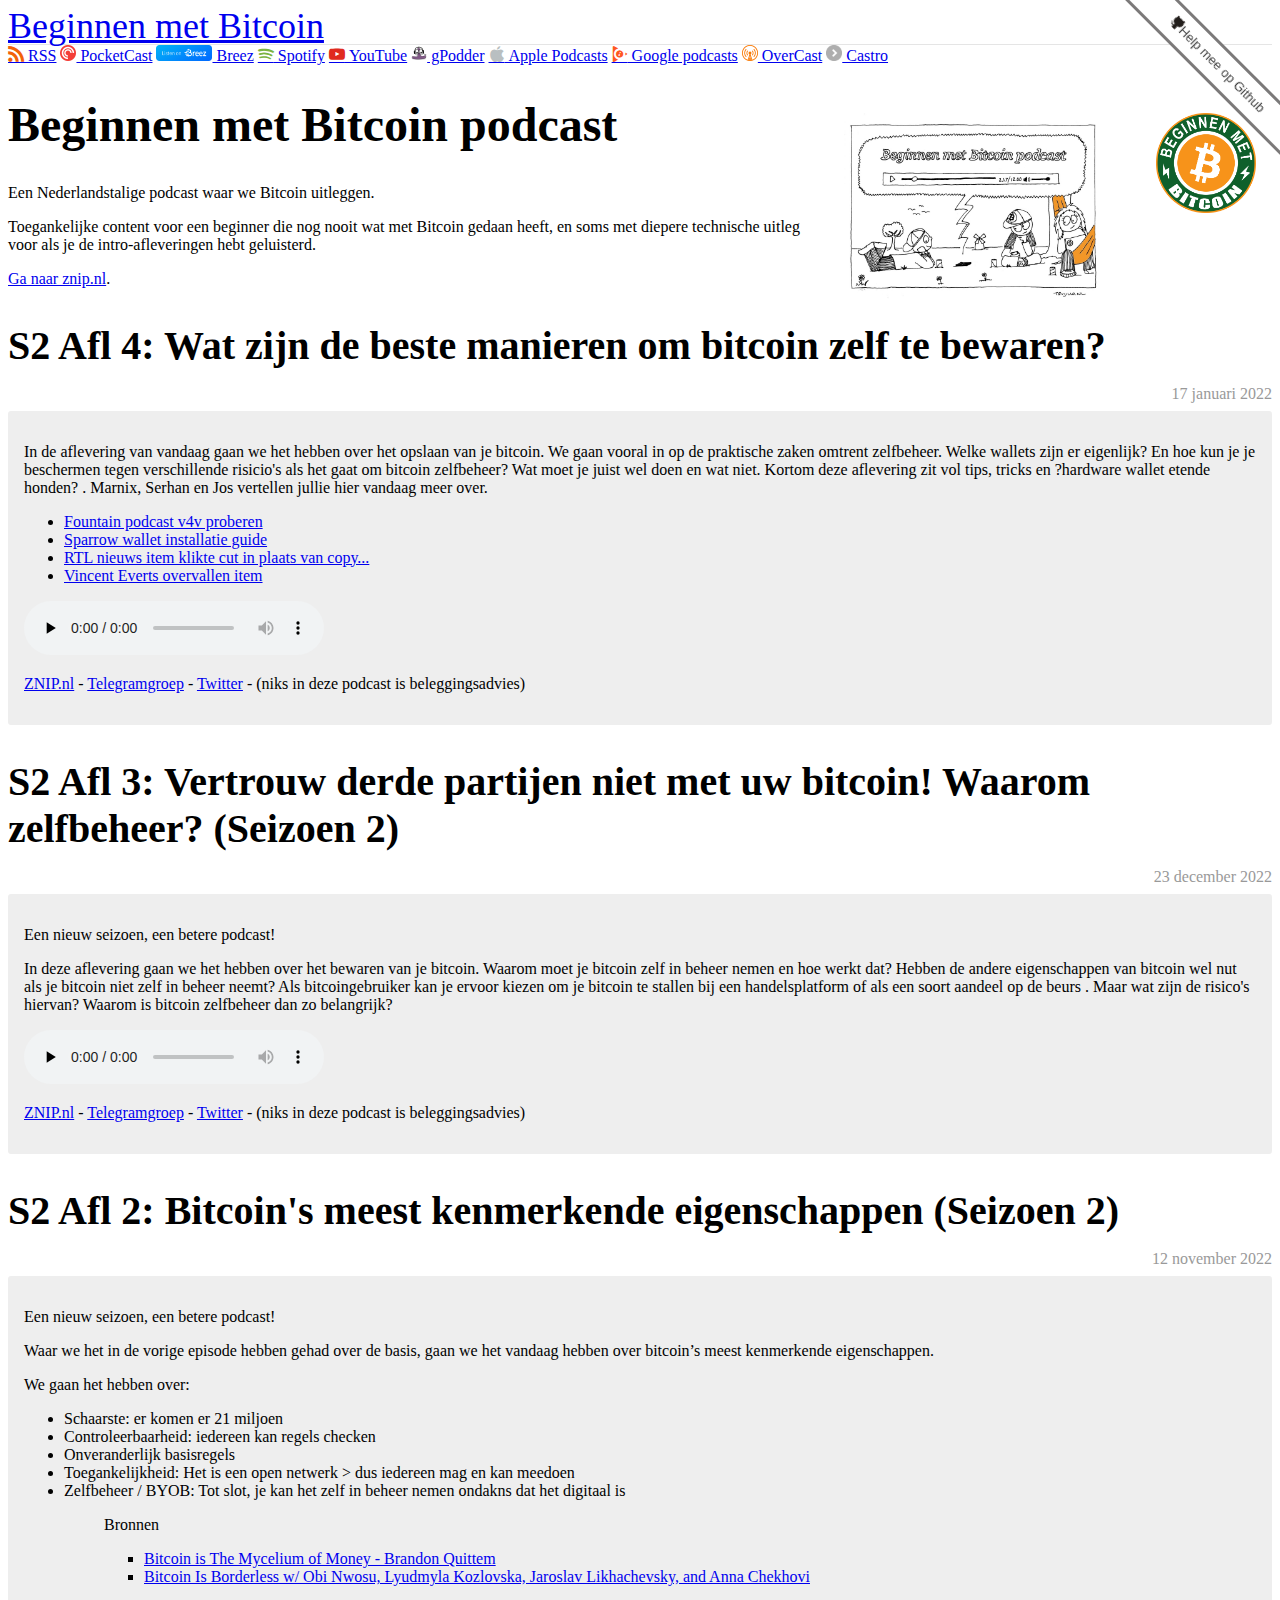
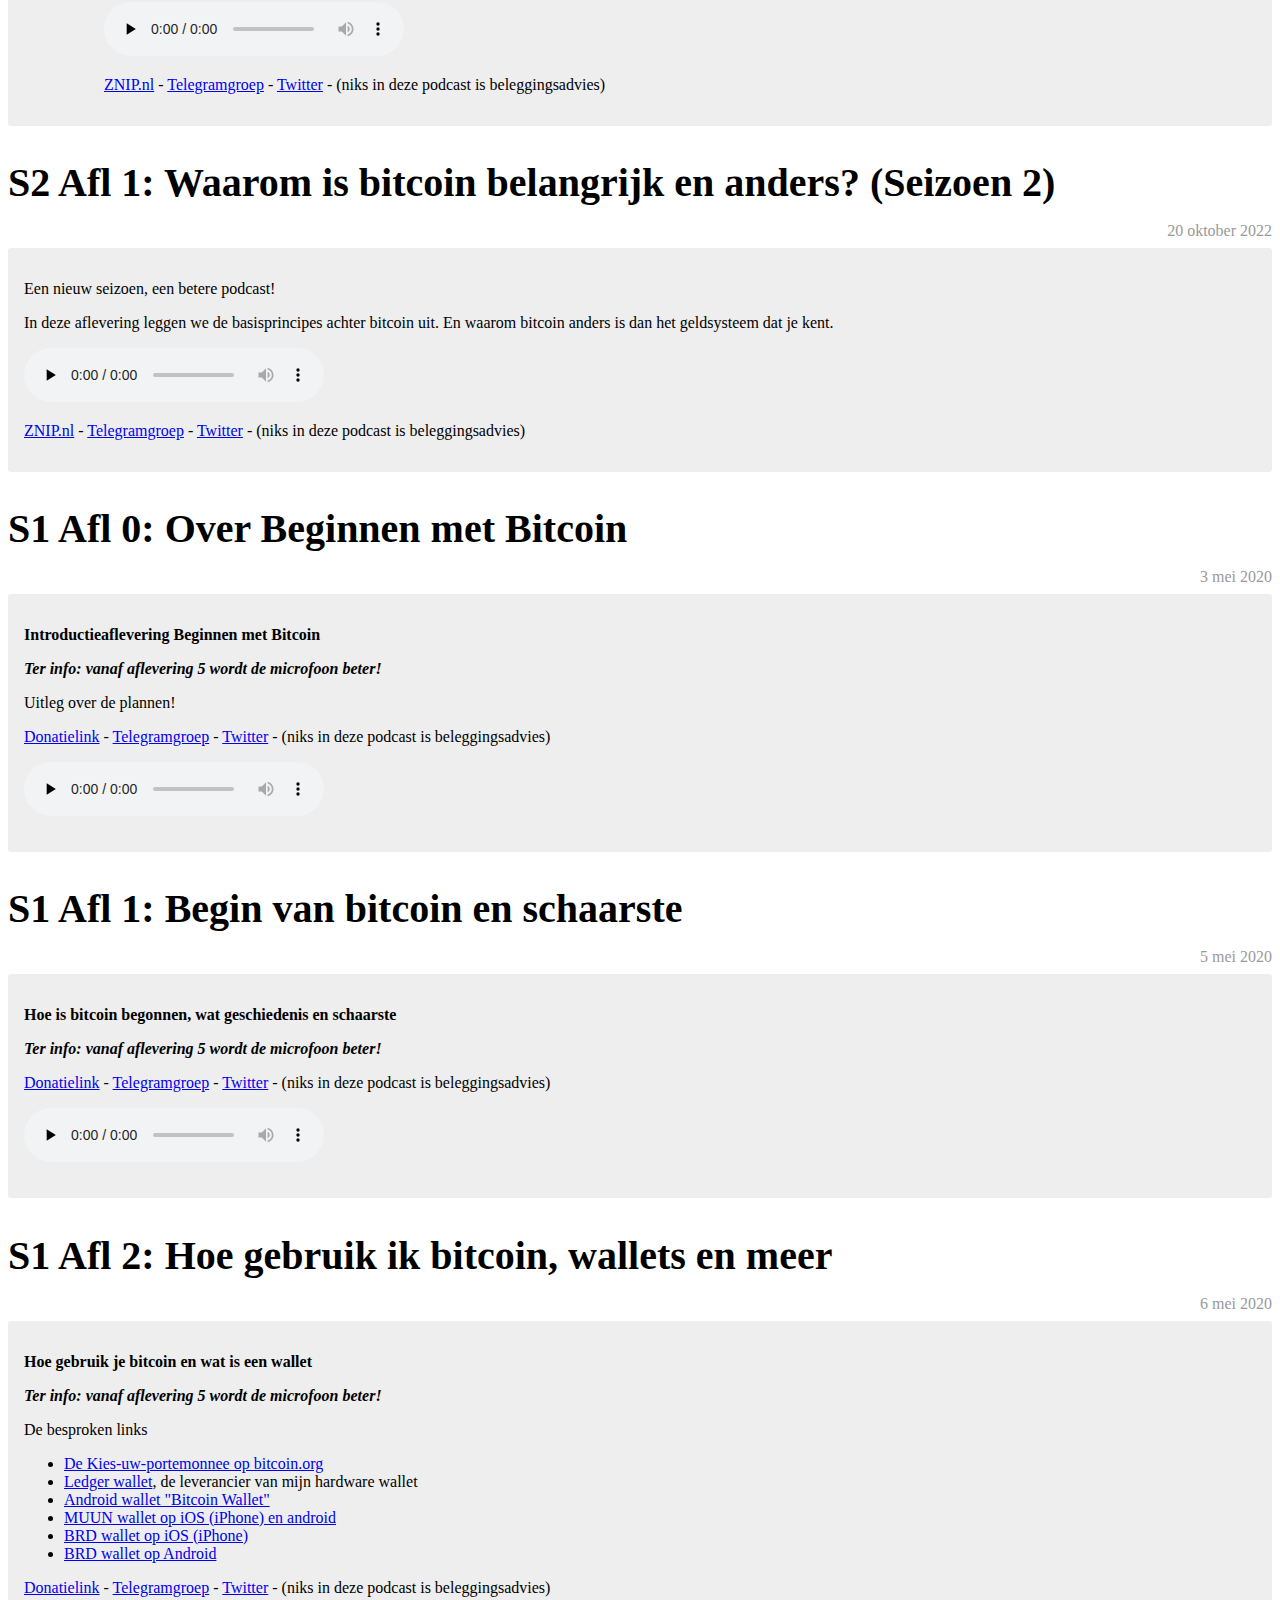
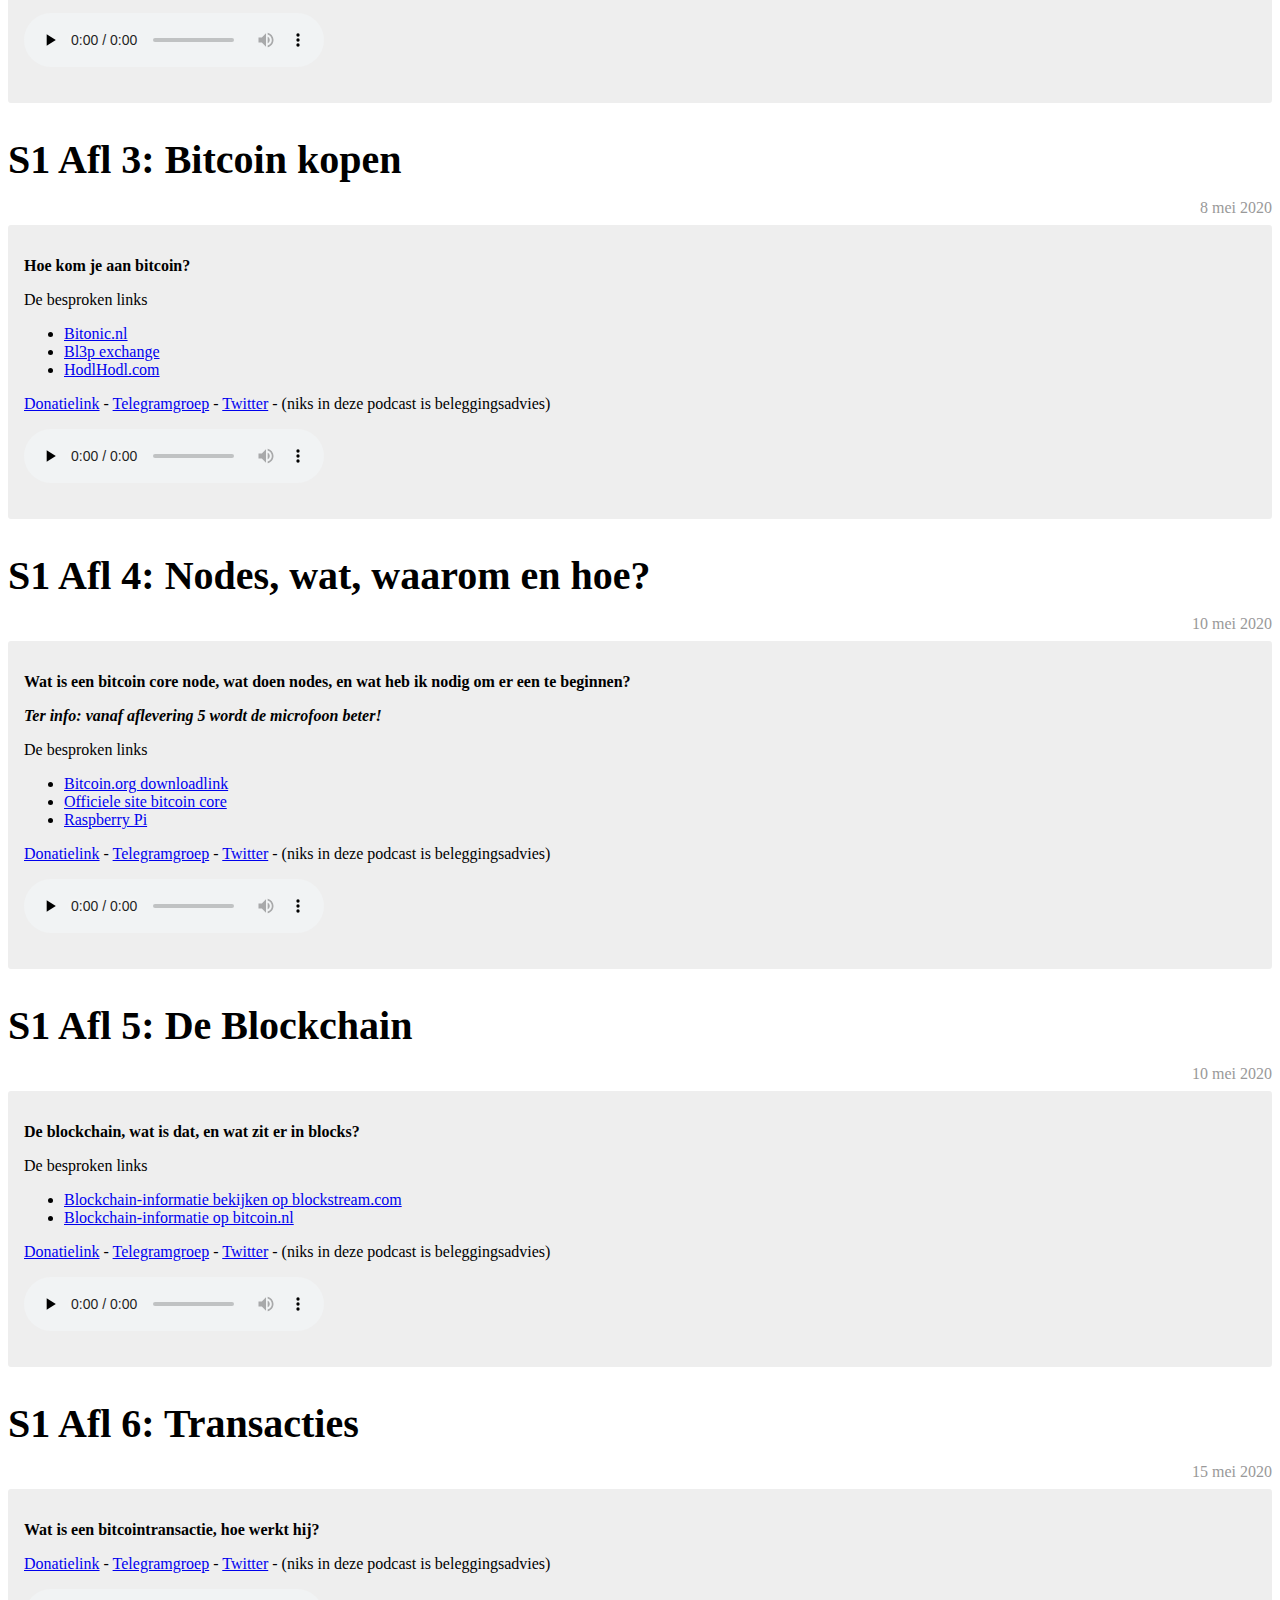
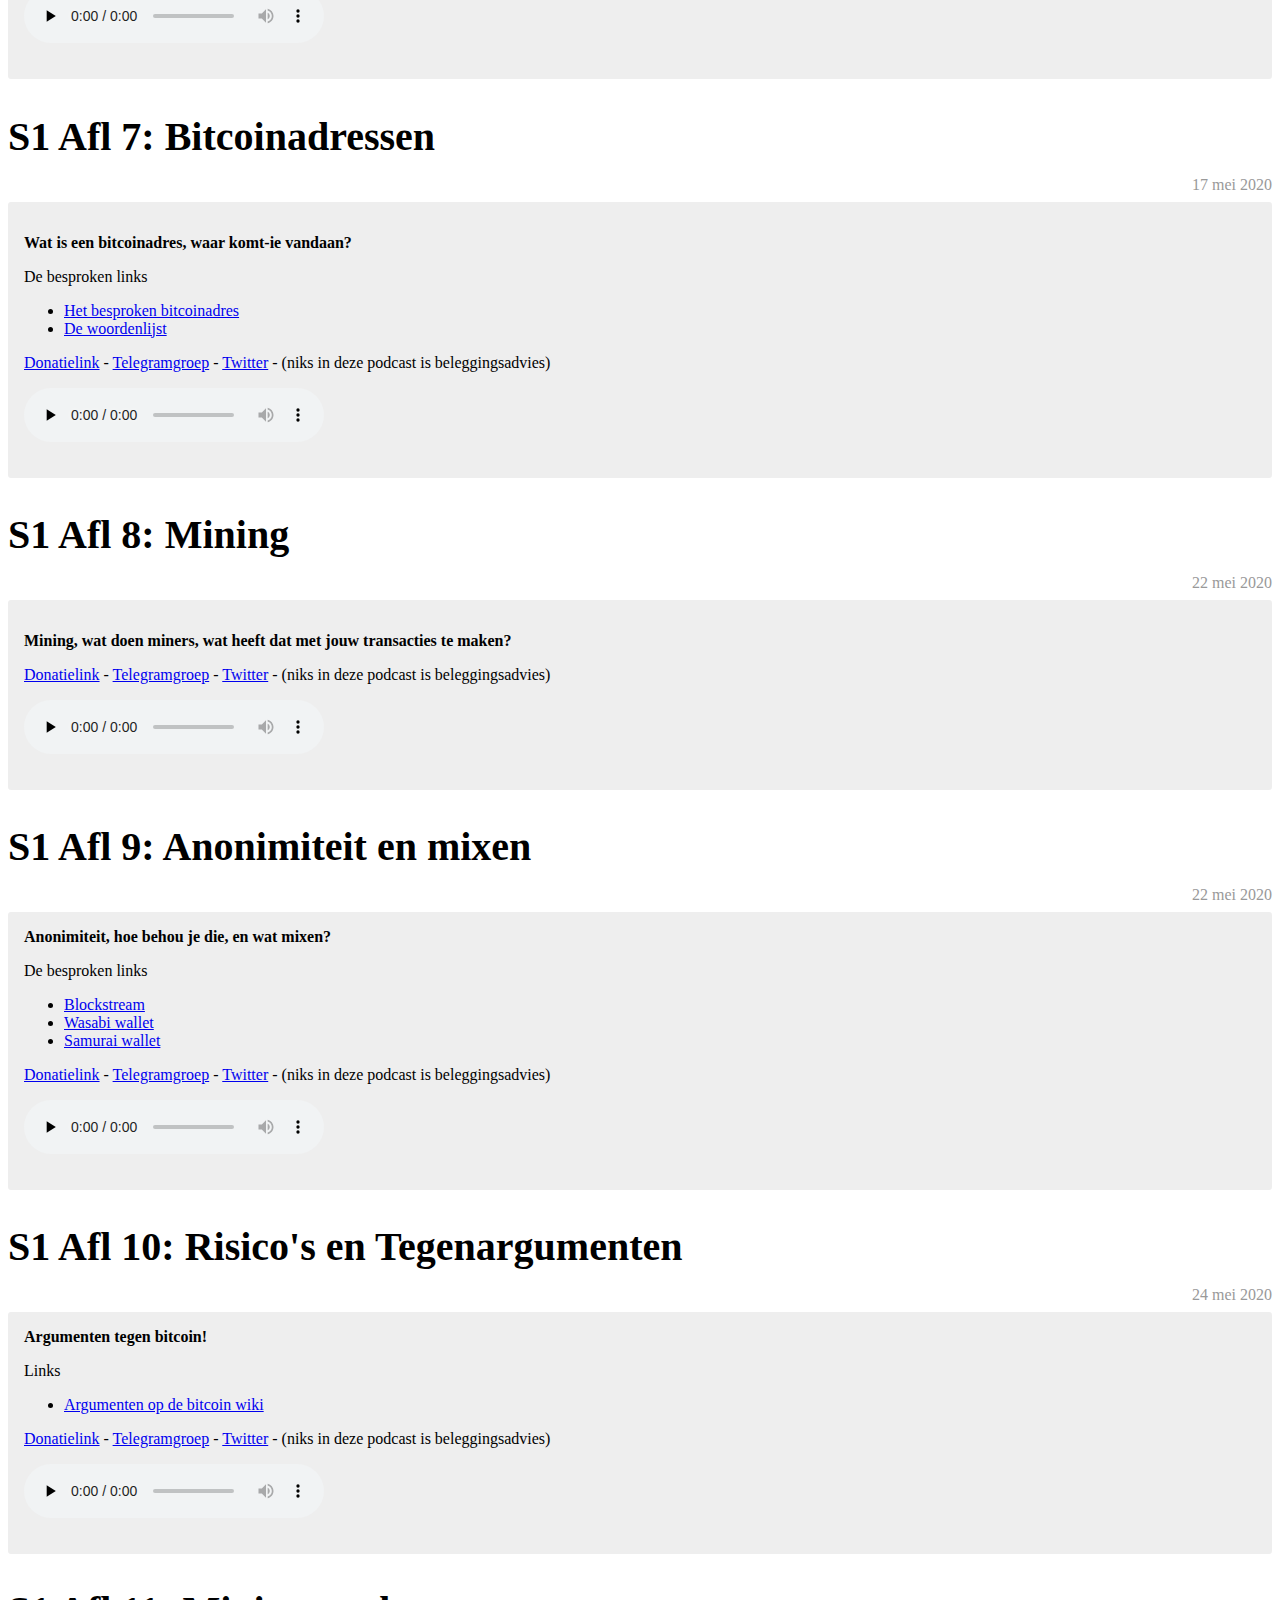
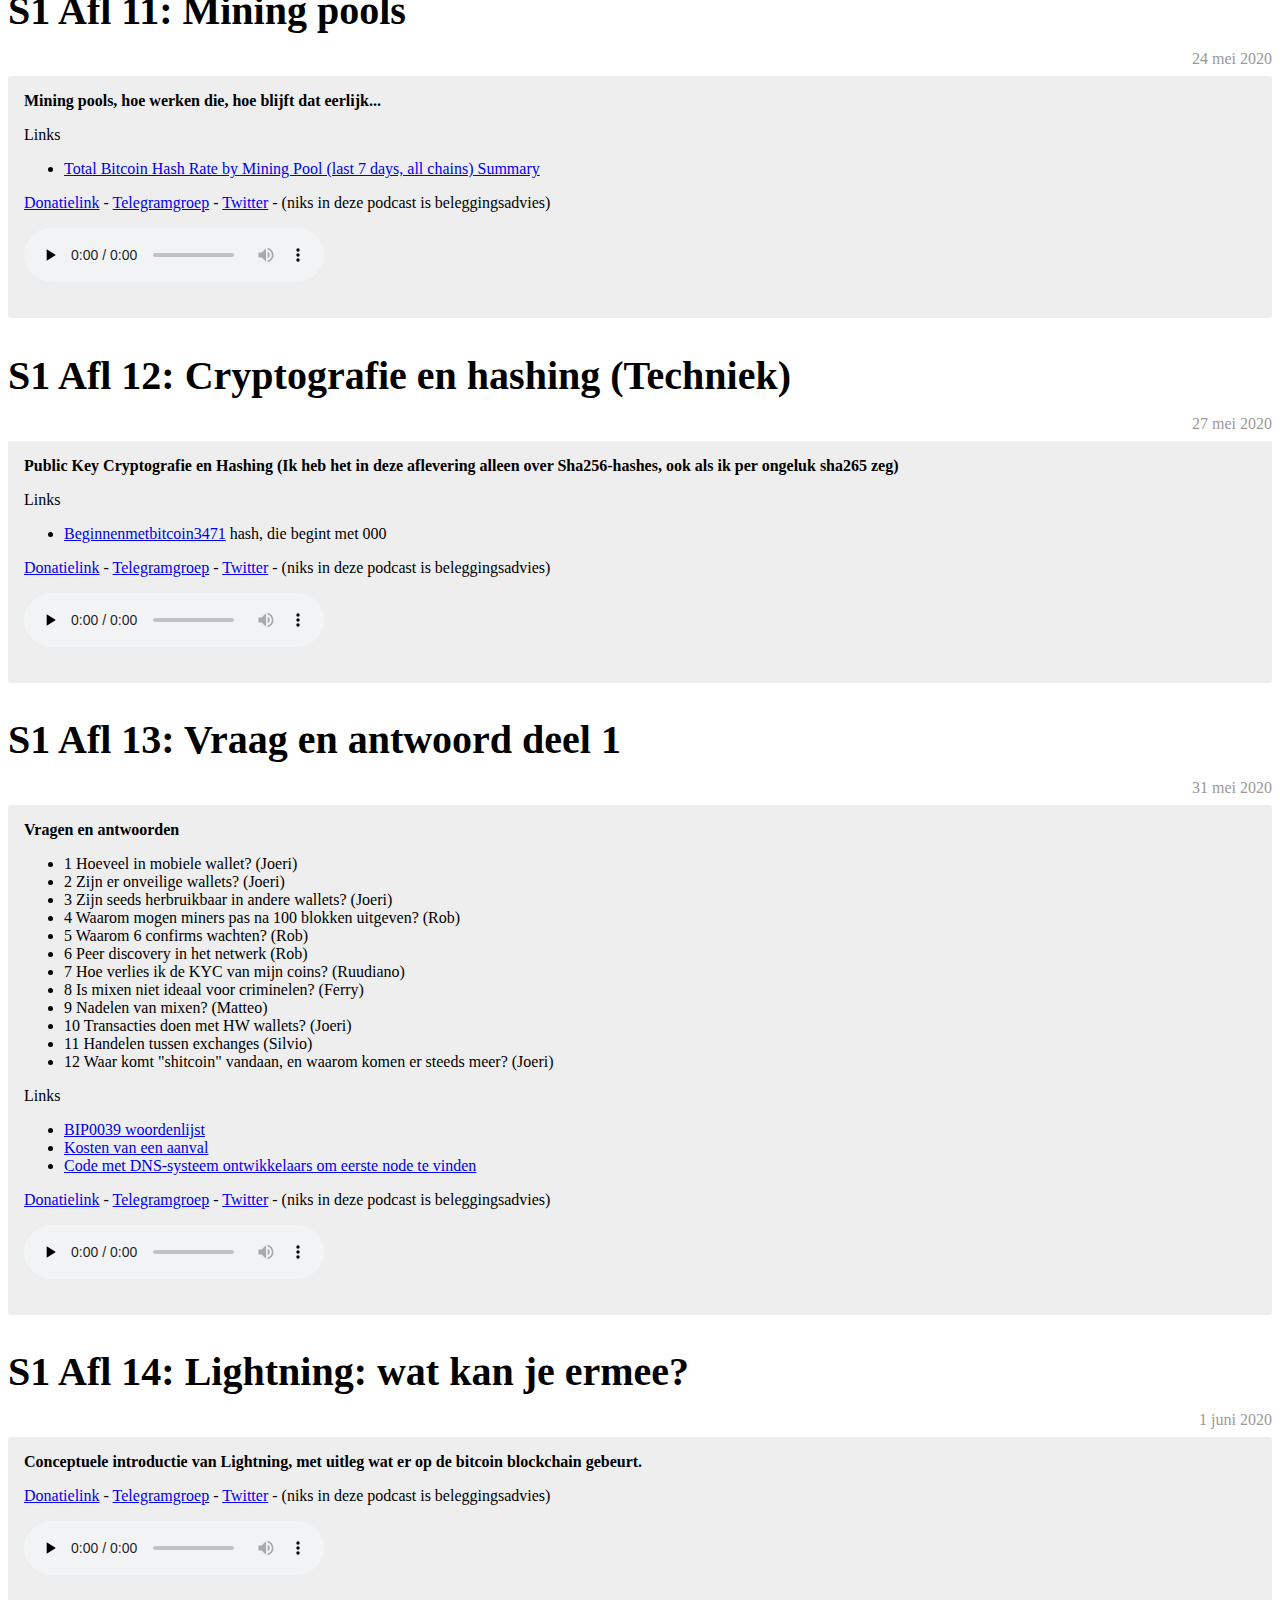
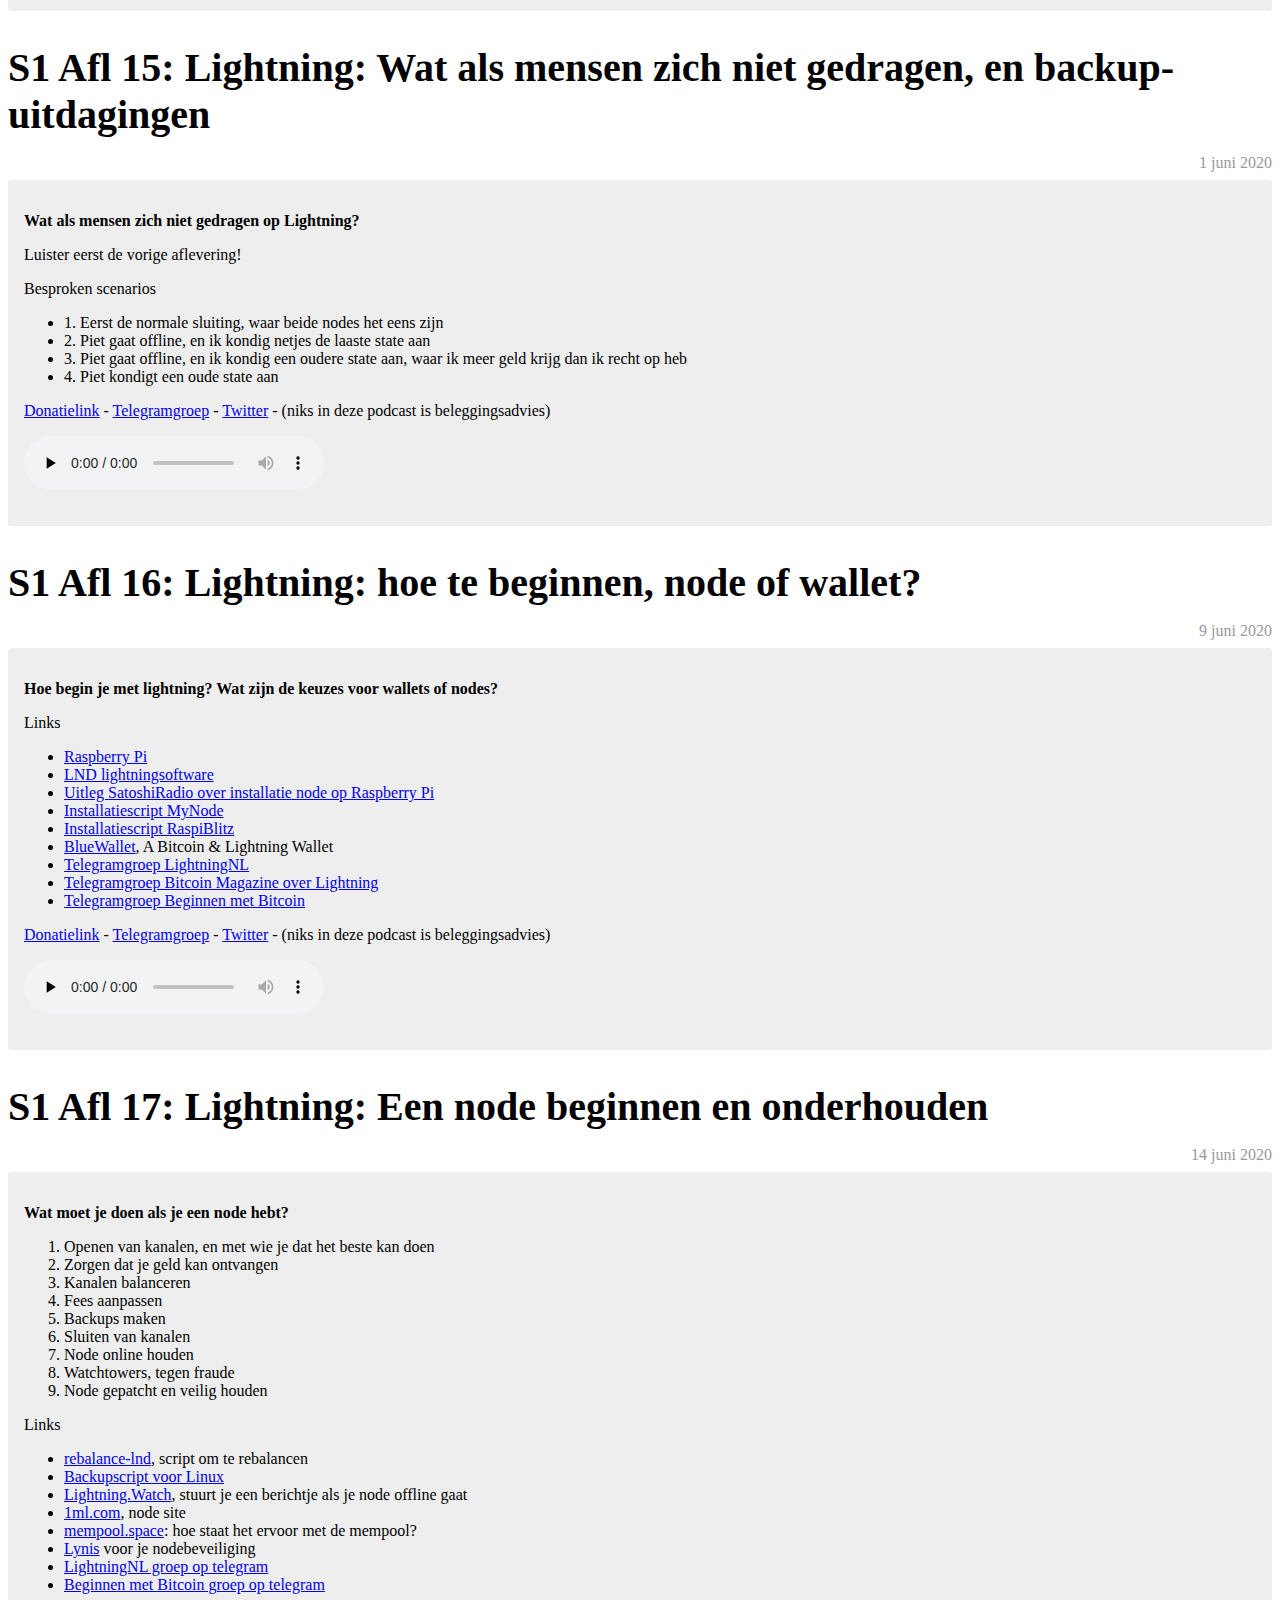
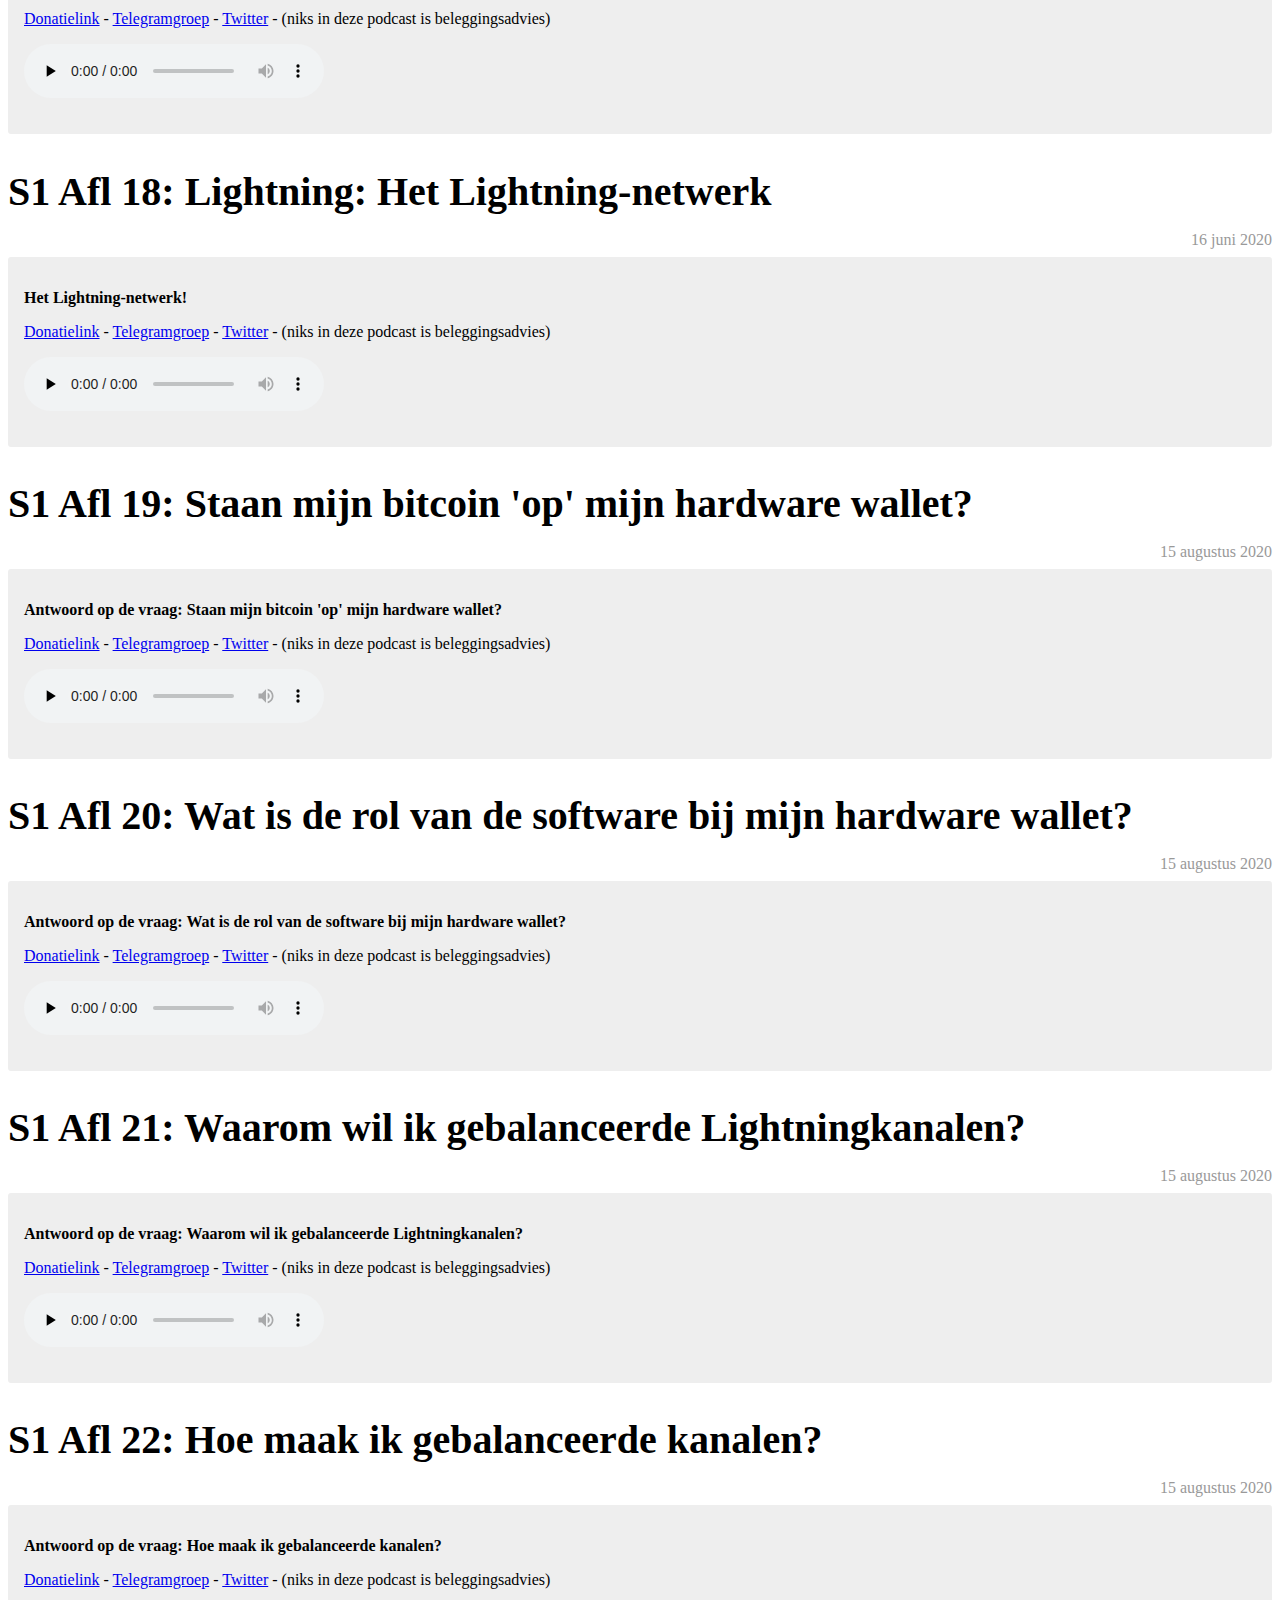
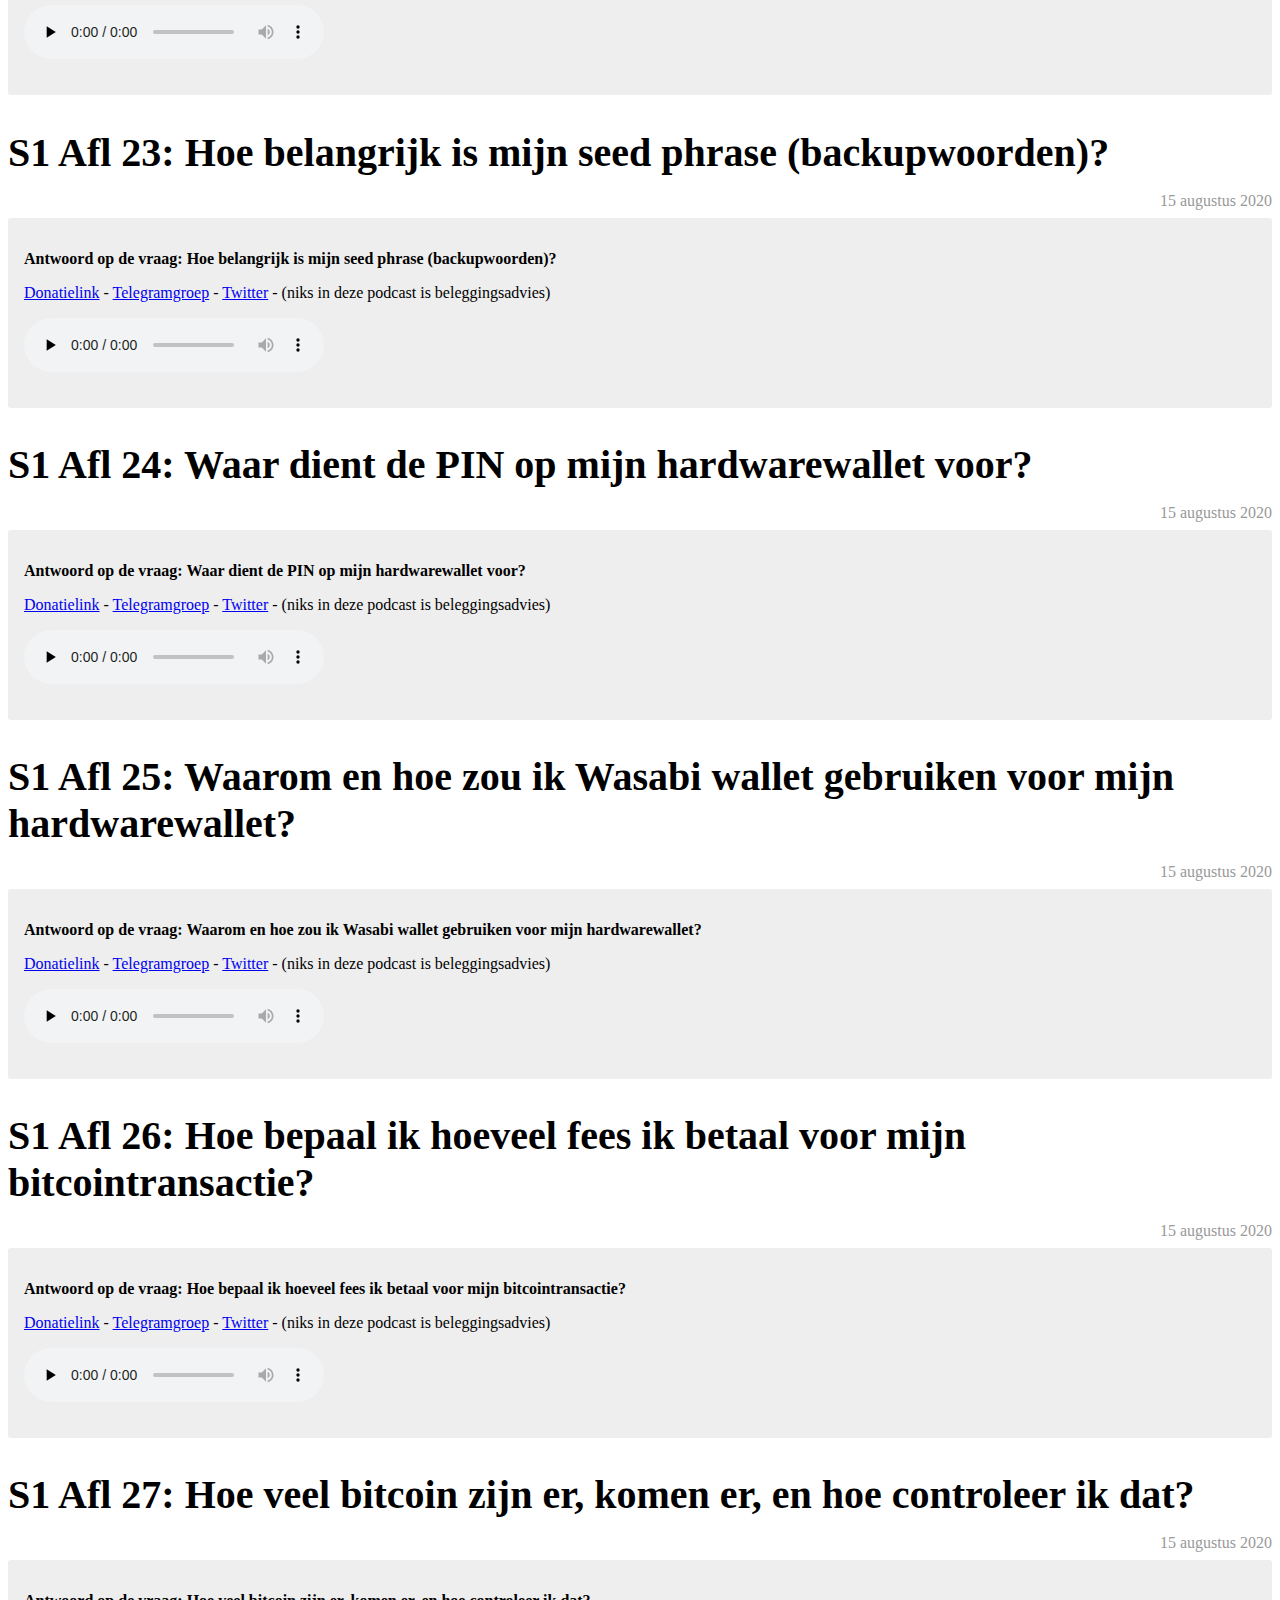
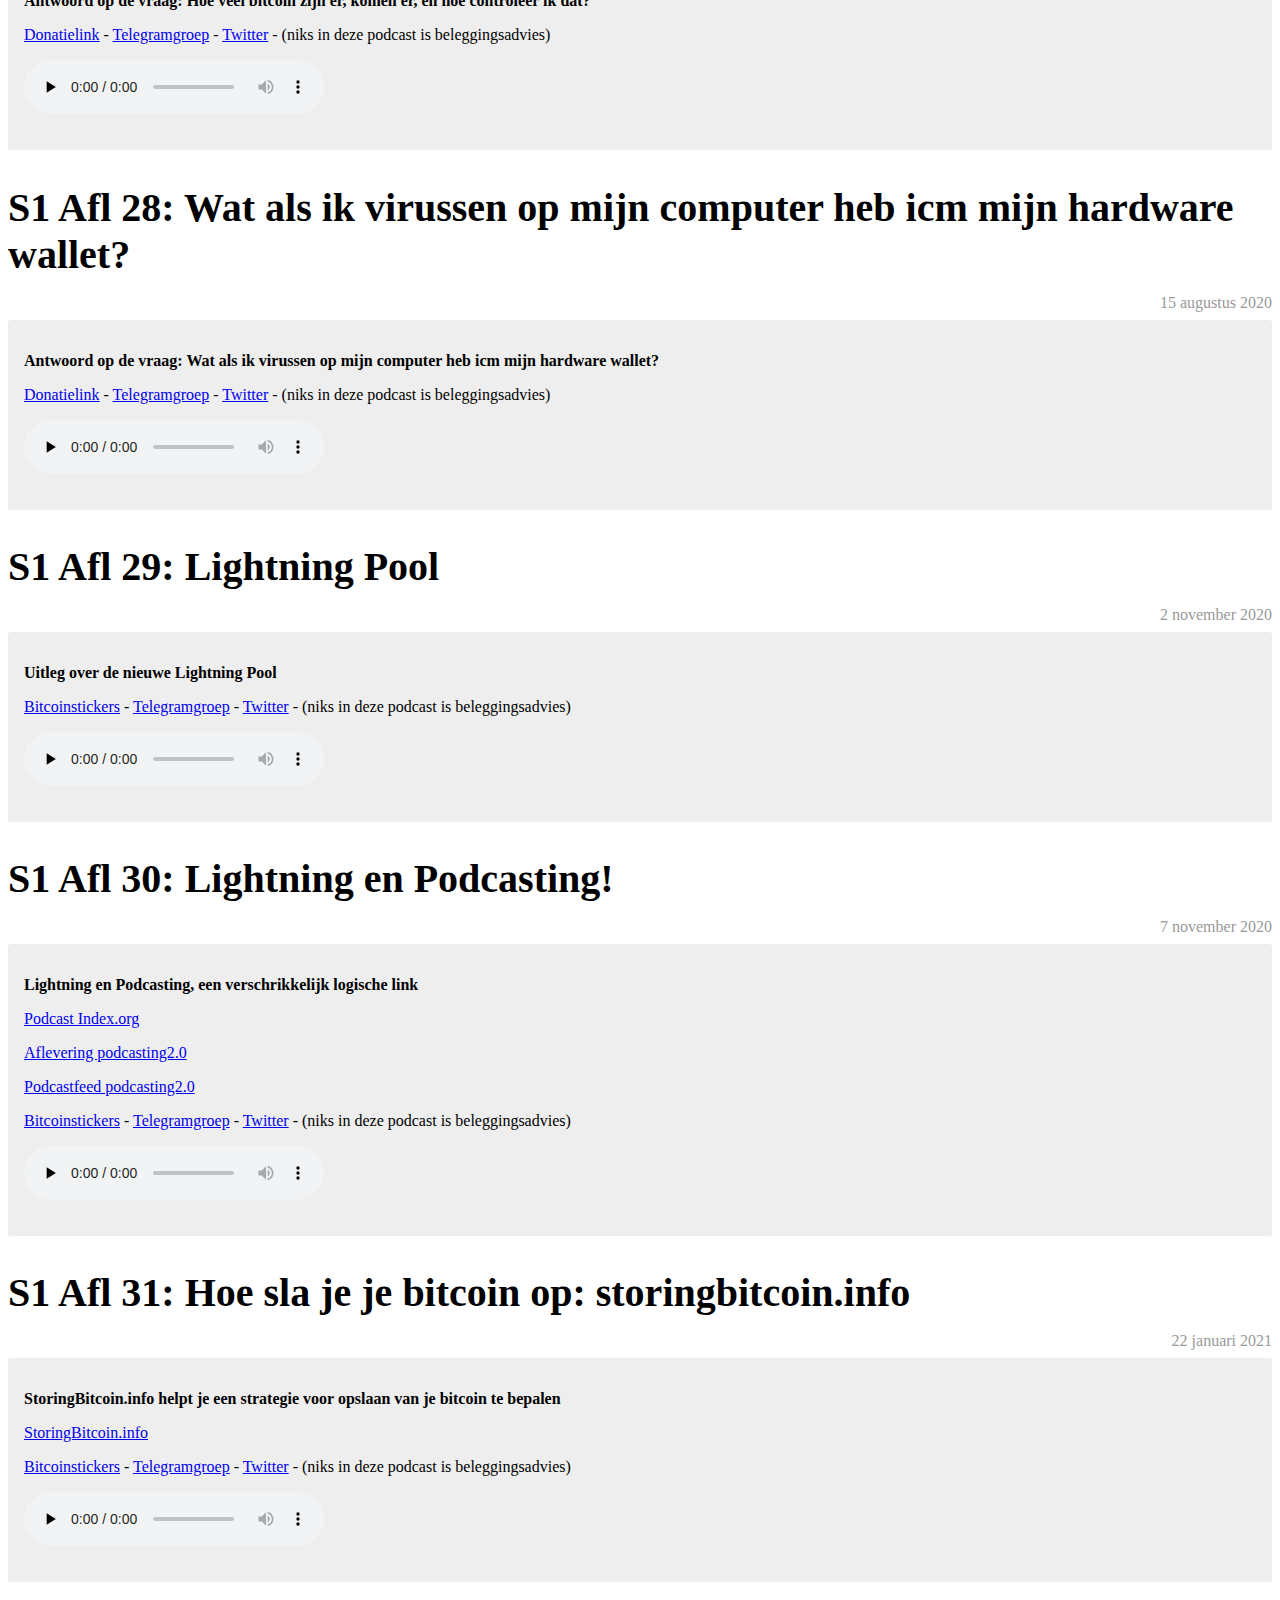
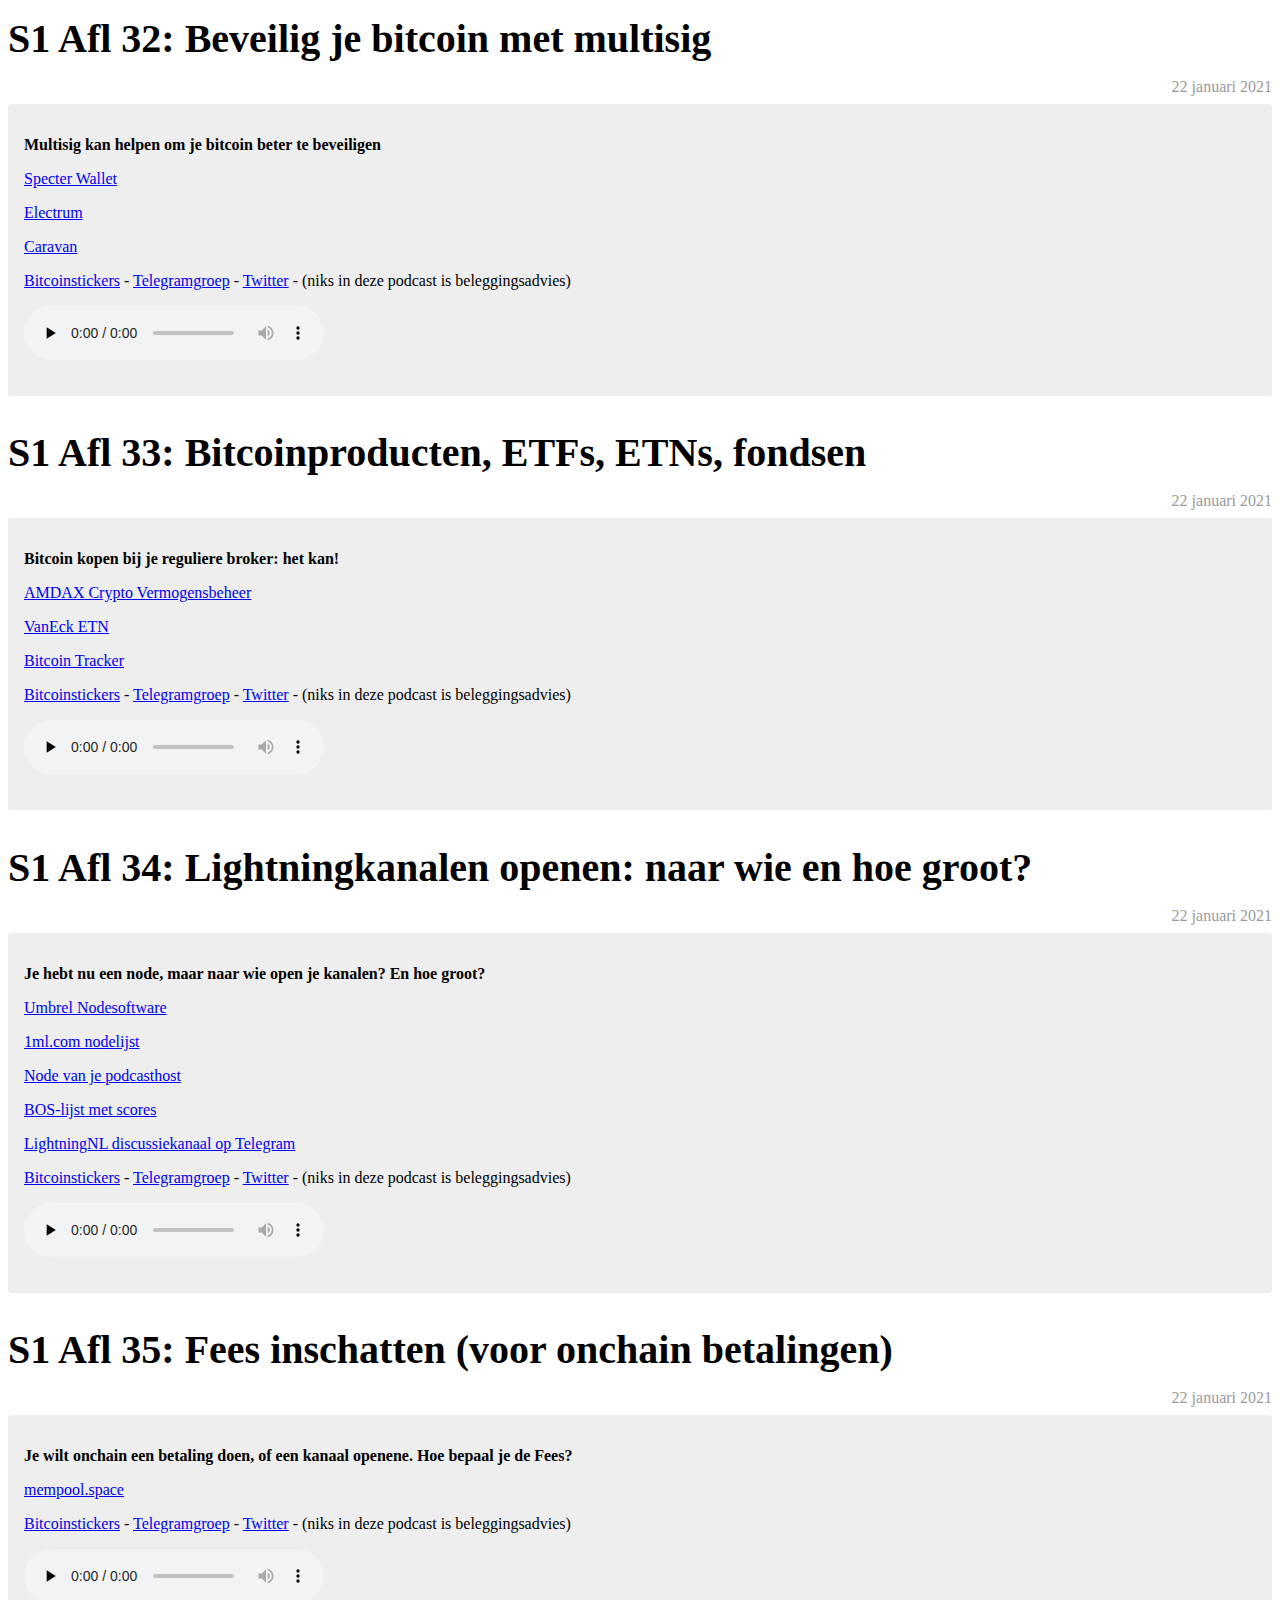
==== commit 77e2beb5: "Eps hernoemd" ====
--- a/index.html
+++ b/index.html
@@ -103,7 +103,7 @@
             
       <!-- AFLEVERING -->
       <div class="blog-post " id="s02e03">
-        <h2 class="blog-post-title">Aflevering 4: Wat zijn de beste manieren om bitcoin zelf te bewaren? (Seizoen 2)</h2>
+        <h2 class="blog-post-title">S2 Afl 4: Wat zijn de beste manieren om bitcoin zelf te bewaren?</h2>
         <p class="blog-post-meta">17 januari 2022</p>
         <div class="shownotes bg-link p-2 p-md-4">
           
@@ -122,7 +122,7 @@
       <!-- /////////// -->                 
       <!-- AFLEVERING -->
       <div class="blog-post " id="s02e03">
-        <h2 class="blog-post-title">Aflevering 3: Vertrouw derde partijen niet met uw bitcoin! Waarom zelfbeheer? (Seizoen 2)</h2>
+        <h2 class="blog-post-title">S2 Afl 3: Vertrouw derde partijen niet met uw bitcoin! Waarom zelfbeheer? (Seizoen 2)</h2>
         <p class="blog-post-meta">23 december 2022</p>
         <div class="shownotes bg-link p-2 p-md-4">
           
@@ -137,7 +137,7 @@
       <!-- /////////// -->            
       <!-- AFLEVERING -->
       <div class="blog-post " id="s02e02">
-        <h2 class="blog-post-title">Aflevering 2: Bitcoin's meest kenmerkende eigenschappen (Seizoen 2)</h2>
+        <h2 class="blog-post-title">S2 Afl 2: Bitcoin's meest kenmerkende eigenschappen (Seizoen 2)</h2>
         <p class="blog-post-meta">12 november 2022</p>
         <div class="shownotes bg-link p-2 p-md-4">
           
@@ -167,7 +167,7 @@
     
       <!-- AFLEVERING -->
       <div class="blog-post " id="s02e01">
-        <h2 class="blog-post-title">Aflevering 1: Waarom is bitcoin belangrijk en anders? (Seizoen 2)</h2>
+        <h2 class="blog-post-title">S2 Afl 1: Waarom is bitcoin belangrijk en anders? (Seizoen 2)</h2>
         <p class="blog-post-meta">20 oktober 2022</p>
         <div class="shownotes bg-link p-2 p-md-4">
           <p>
@@ -182,7 +182,7 @@
       
       <!-- AFLEVERING -->
       <div class="blog-post " id="ep0">
-        <h2 class="blog-post-title">(Seizoen 1) Aflevering 0: Over Beginnen met Bitcoin</h2>
+        <h2 class="blog-post-title">S1 Afl 0: Over Beginnen met Bitcoin</h2>
         <p class="blog-post-meta">3 mei 2020</p>
         <div class="shownotes bg-link p-2 p-md-4">
           <p>
@@ -198,7 +198,7 @@
 
       <!-- AFLEVERING -->
       <div class="blog-post " id="ep1">
-        <h2 class="blog-post-title">Aflevering 1: Begin van bitcoin en schaarste</h2>
+        <h2 class="blog-post-title">S1 Afl 1: Begin van bitcoin en schaarste</h2>
         <p class="blog-post-meta">5 mei 2020</p>
         <div class="shownotes bg-link p-2 p-md-4">
           <p>
@@ -212,7 +212,7 @@
       <!-- /////////// -->
       <!-- AFLEVERING -->
       <div class="blog-post " id="ep2">
-        <h2 class="blog-post-title">Aflevering 2: Hoe gebruik ik bitcoin, wallets en meer</h2>
+        <h2 class="blog-post-title">S1 Afl 2: Hoe gebruik ik bitcoin, wallets en meer</h2>
         <p class="blog-post-meta">6 mei 2020</p>
         <div class="shownotes bg-link p-2 p-md-4">
           <p>
@@ -235,7 +235,7 @@
       <!-- /////////// -->
       <!-- AFLEVERING -->
       <div class="blog-post " id="ep3">
-        <h2 class="blog-post-title">Aflevering 3: Bitcoin kopen</h2>
+        <h2 class="blog-post-title">S1 Afl 3: Bitcoin kopen</h2>
         <p class="blog-post-meta">8 mei 2020</p>
         <div class="shownotes bg-link p-2 p-md-4">
           <p>
@@ -254,7 +254,7 @@
       <!-- /////////// -->
       <!-- AFLEVERING -->
       <div class="blog-post " id="ep4">
-        <h2 class="blog-post-title">Aflevering 4: Nodes, wat, waarom en hoe?</h2>
+        <h2 class="blog-post-title">S1 Afl 4: Nodes, wat, waarom en hoe?</h2>
         <p class="blog-post-meta">10 mei 2020</p>
         <div class="shownotes bg-link p-2 p-md-4">
           <p>
@@ -274,7 +274,7 @@
       <!-- /////////// -->
       <!-- AFLEVERING -->
       <div class="blog-post " id="ep5">
-        <h2 class="blog-post-title">Aflevering 5: De Blockchain</h2>
+        <h2 class="blog-post-title">S1 Afl 5: De Blockchain</h2>
         <p class="blog-post-meta">10 mei 2020</p>
         <div class="shownotes bg-link p-2 p-md-4">
           <p>
@@ -292,7 +292,7 @@
       <!-- /////////// -->
       <!-- AFLEVERING -->
       <div class="blog-post " id="ep6">
-        <h2 class="blog-post-title">Aflevering 6: Transacties</h2>
+        <h2 class="blog-post-title">S1 Afl 6: Transacties</h2>
         <p class="blog-post-meta">15 mei 2020</p>
         <div class="shownotes bg-link p-2 p-md-4">
           <p>
@@ -305,7 +305,7 @@
       <!-- /////////// -->
       <!-- AFLEVERING -->
       <div class="blog-post " id="ep7">
-        <h2 class="blog-post-title">Aflevering 7: Bitcoinadressen</h2>
+        <h2 class="blog-post-title">S1 Afl 7: Bitcoinadressen</h2>
         <p class="blog-post-meta">17 mei 2020</p>
         <div class="shownotes bg-link p-2 p-md-4">
           <p>
@@ -323,7 +323,7 @@
       <!-- /////////// -->
       <!-- AFLEVERING -->
       <div class="blog-post " id="ep8">
-        <h2 class="blog-post-title">Aflevering 8: Mining</h2>
+        <h2 class="blog-post-title">S1 Afl 8: Mining</h2>
         <p class="blog-post-meta">22 mei 2020</p>
         <div class="shownotes bg-link p-2 p-md-4">
           <p>
@@ -336,7 +336,7 @@
       <!-- /////////// -->
       <!-- AFLEVERING -->
       <div class="blog-post " id="ep9">
-        <h2 class="blog-post-title">Aflevering 9: Anonimiteit en mixen</h2>
+        <h2 class="blog-post-title">S1 Afl 9: Anonimiteit en mixen</h2>
         <p class="blog-post-meta">22 mei 2020</p>
         <div class="shownotes bg-link p-2 p-md-4">
           <b>Anonimiteit, hoe behou je die, en wat mixen?</b>
@@ -353,7 +353,7 @@
       <!-- /////////// -->
       <!-- AFLEVERING -->
       <div class="blog-post " id="ep10">
-        <h2 class="blog-post-title">Aflevering 10: Risico's en Tegenargumenten</h2>
+        <h2 class="blog-post-title">S1 Afl 10: Risico's en Tegenargumenten</h2>
         <p class="blog-post-meta">24 mei 2020</p>
         <div class="shownotes bg-link p-2 p-md-4">
           <b>Argumenten tegen bitcoin!</b>
@@ -368,7 +368,7 @@
       <!-- /////////// -->
       <!-- AFLEVERING -->
       <div class="blog-post " id="ep11">
-        <h2 class="blog-post-title">Aflevering 11: Mining pools</h2>
+        <h2 class="blog-post-title">S1 Afl 11: Mining pools</h2>
         <p class="blog-post-meta">24 mei 2020</p>
         <div class="shownotes bg-link p-2 p-md-4">
           <b>Mining pools, hoe werken die, hoe blijft dat eerlijk...</b>
@@ -383,7 +383,7 @@
       <!-- /////////// -->
       <!-- AFLEVERING -->
       <div class="blog-post " id="ep12">
-        <h2 class="blog-post-title">Aflevering 12: Cryptografie en hashing (Techniek)</h2>
+        <h2 class="blog-post-title">S1 Afl 12: Cryptografie en hashing (Techniek)</h2>
         <p class="blog-post-meta">27 mei 2020</p>
         <div class="shownotes bg-link p-2 p-md-4">
           <b>Public Key Cryptografie en Hashing</b>
@@ -399,7 +399,7 @@
       <!-- /////////// -->
       <!-- AFLEVERING -->
       <div class="blog-post " id="ep13">
-        <h2 class="blog-post-title">Aflevering 13: Vraag en antwoord deel 1</h2>
+        <h2 class="blog-post-title">S1 Afl 13: Vraag en antwoord deel 1</h2>
         <p class="blog-post-meta">31 mei 2020</p>
         <div class="shownotes bg-link p-2 p-md-4">
           <b>Vragen en antwoorden</b>
@@ -430,7 +430,7 @@
       <!-- /////////// -->
       <!-- AFLEVERING -->
       <div class="blog-post " id="ep14">
-        <h2 class="blog-post-title">Aflevering 14: Lightning: wat kan je ermee?</h2>
+        <h2 class="blog-post-title">S1 Afl 14: Lightning: wat kan je ermee?</h2>
         <p class="blog-post-meta">1 juni 2020</p>
         <div class="shownotes bg-link p-2 p-md-4">
           <b>Conceptuele introductie van Lightning, met uitleg wat er op de bitcoin blockchain gebeurt.</b>
@@ -441,7 +441,7 @@
       <!-- /////////// -->
       <!-- AFLEVERING -->
       <div class="blog-post " id="ep15">
-        <h2 class="blog-post-title">Aflevering 15: Lightning: Wat als mensen zich niet gedragen, en backup-uitdagingen</h2>
+        <h2 class="blog-post-title">S1 Afl 15: Lightning: Wat als mensen zich niet gedragen, en backup-uitdagingen</h2>
         <p class="blog-post-meta">1 juni 2020</p>
         <div class="shownotes bg-link p-2 p-md-4">
           <p><b>Wat als mensen zich niet gedragen op Lightning?</b></p>
@@ -460,7 +460,7 @@
       <!-- /////////// -->
       <!-- AFLEVERING -->
       <div class="blog-post " id="ep16">
-        <h2 class="blog-post-title">Aflevering 16: Lightning: hoe te beginnen, node of wallet?</h2>
+        <h2 class="blog-post-title">S1 Afl 16: Lightning: hoe te beginnen, node of wallet?</h2>
         <p class="blog-post-meta">9 juni 2020</p>
         <div class="shownotes bg-link p-2 p-md-4">
           <p><b>Hoe begin je met lightning? Wat zijn de keuzes voor wallets of nodes?</b></p>
@@ -483,7 +483,7 @@
       <!-- /////////// -->
       <!-- AFLEVERING -->
       <div class="blog-post " id="ep17">
-        <h2 class="blog-post-title">Aflevering 17: Lightning: Een node beginnen en onderhouden</h2>
+        <h2 class="blog-post-title">S1 Afl 17: Lightning: Een node beginnen en onderhouden</h2>
         <p class="blog-post-meta">14 juni 2020</p>
         <div class="shownotes bg-link p-2 p-md-4">
           <p><b>Wat moet je doen als je een node hebt?</b></p>
@@ -516,7 +516,7 @@
       <!-- /////////// -->
       <!-- AFLEVERING -->
       <div class="blog-post " id="ep18">
-        <h2 class="blog-post-title">Aflevering 18: Lightning: Het Lightning-netwerk</h2>
+        <h2 class="blog-post-title">S1 Afl 18: Lightning: Het Lightning-netwerk</h2>
         <p class="blog-post-meta">16 juni 2020</p>
         <div class="shownotes bg-link p-2 p-md-4">
           <p><b>Het Lightning-netwerk!</b></p>
@@ -527,7 +527,7 @@
       <!-- /////////// -->
       <!-- AFLEVERING -->
       <div class="blog-post " id="ep19">
-        <h2 class="blog-post-title">Aflevering 19: Staan mijn bitcoin 'op' mijn hardware wallet?</h2>
+        <h2 class="blog-post-title">S1 Afl 19: Staan mijn bitcoin 'op' mijn hardware wallet?</h2>
         <p class="blog-post-meta">15 augustus 2020</p>
         <div class="shownotes bg-link p-2 p-md-4">
           <p><b>Antwoord op de vraag: Staan mijn bitcoin 'op' mijn hardware wallet?</b></p>
@@ -538,7 +538,7 @@
       <!-- /////////// -->
       <!-- AFLEVERING -->
       <div class="blog-post " id="ep20">
-        <h2 class="blog-post-title">Aflevering 20: Wat is de rol van de software bij mijn hardware wallet?</h2>
+        <h2 class="blog-post-title">S1 Afl 20: Wat is de rol van de software bij mijn hardware wallet?</h2>
         <p class="blog-post-meta">15 augustus 2020</p>
         <div class="shownotes bg-link p-2 p-md-4">
           <p><b>Antwoord op de vraag: Wat is de rol van de software bij mijn hardware wallet?</b></p>
@@ -549,7 +549,7 @@
       <!-- /////////// -->
       <!-- AFLEVERING -->
       <div class="blog-post " id="ep21">
-        <h2 class="blog-post-title">Aflevering 21: Waarom wil ik gebalanceerde Lightningkanalen?</h2>
+        <h2 class="blog-post-title">S1 Afl 21: Waarom wil ik gebalanceerde Lightningkanalen?</h2>
         <p class="blog-post-meta">15 augustus 2020</p>
         <div class="shownotes bg-link p-2 p-md-4">
           <p><b>Antwoord op de vraag: Waarom wil ik gebalanceerde Lightningkanalen?</b></p>
@@ -560,7 +560,7 @@
       <!-- /////////// -->
       <!-- AFLEVERING -->
       <div class="blog-post " id="ep22">
-        <h2 class="blog-post-title">Aflevering 22: Hoe maak ik gebalanceerde kanalen?</h2>
+        <h2 class="blog-post-title">S1 Afl 22: Hoe maak ik gebalanceerde kanalen?</h2>
         <p class="blog-post-meta">15 augustus 2020</p>
         <div class="shownotes bg-link p-2 p-md-4">
           <p><b>Antwoord op de vraag: Hoe maak ik gebalanceerde kanalen?</b></p>
@@ -572,7 +572,7 @@
 
       <!-- AFLEVERING -->
       <div class="blog-post " id="ep23">
-        <h2 class="blog-post-title">Aflevering 23: Hoe belangrijk is mijn seed phrase (backupwoorden)?</h2>
+        <h2 class="blog-post-title">S1 Afl 23: Hoe belangrijk is mijn seed phrase (backupwoorden)?</h2>
         <p class="blog-post-meta">15 augustus 2020</p>
         <div class="shownotes bg-link p-2 p-md-4">
           <p><b>Antwoord op de vraag: Hoe belangrijk is mijn seed phrase (backupwoorden)?</b></p>
@@ -585,7 +585,7 @@
 
       <!-- AFLEVERING -->
       <div class="blog-post " id="ep24">
-        <h2 class="blog-post-title">Aflevering 24: Waar dient de PIN op mijn hardwarewallet voor?</h2>
+        <h2 class="blog-post-title">S1 Afl 24: Waar dient de PIN op mijn hardwarewallet voor?</h2>
         <p class="blog-post-meta">15 augustus 2020</p>
         <div class="shownotes bg-link p-2 p-md-4">
           <p><b>Antwoord op de vraag: Waar dient de PIN op mijn hardwarewallet voor?</b></p>
@@ -598,7 +598,7 @@
 
       <!-- AFLEVERING -->
       <div class="blog-post " id="ep25">
-        <h2 class="blog-post-title">Aflevering 25: Waarom en hoe zou ik Wasabi wallet gebruiken voor mijn hardwarewallet?</h2>
+        <h2 class="blog-post-title">S1 Afl 25: Waarom en hoe zou ik Wasabi wallet gebruiken voor mijn hardwarewallet?</h2>
         <p class="blog-post-meta">15 augustus 2020</p>
         <div class="shownotes bg-link p-2 p-md-4">
           <p><b>Antwoord op de vraag: Waarom en hoe zou ik Wasabi wallet gebruiken voor mijn hardwarewallet?</b></p>
@@ -610,7 +610,7 @@
 
       <!-- AFLEVERING -->
       <div class="blog-post " id="ep26">
-        <h2 class="blog-post-title">Aflevering 26: Hoe bepaal ik hoeveel fees ik betaal voor mijn bitcointransactie?</h2>
+        <h2 class="blog-post-title">S1 Afl 26: Hoe bepaal ik hoeveel fees ik betaal voor mijn bitcointransactie?</h2>
         <p class="blog-post-meta">15 augustus 2020</p>
         <div class="shownotes bg-link p-2 p-md-4">
           <p><b>Antwoord op de vraag: Hoe bepaal ik hoeveel fees ik betaal voor mijn bitcointransactie?</b></p>
@@ -622,7 +622,7 @@
 
       <!-- AFLEVERING -->
       <div class="blog-post " id="ep27">
-        <h2 class="blog-post-title">Aflevering 27: Hoe veel bitcoin zijn er, komen er, en hoe controleer ik dat?</h2>
+        <h2 class="blog-post-title">S1 Afl 27: Hoe veel bitcoin zijn er, komen er, en hoe controleer ik dat?</h2>
         <p class="blog-post-meta">15 augustus 2020</p>
         <div class="shownotes bg-link p-2 p-md-4">
           <p><b>Antwoord op de vraag: Hoe veel bitcoin zijn er, komen er, en hoe controleer ik dat?</b></p>
@@ -635,7 +635,7 @@
 
       <!-- AFLEVERING -->
       <div class="blog-post " id="ep28">
-        <h2 class="blog-post-title">Aflevering 28: Wat als ik virussen op mijn computer heb icm mijn hardware wallet?</h2>
+        <h2 class="blog-post-title">S1 Afl 28: Wat als ik virussen op mijn computer heb icm mijn hardware wallet?</h2>
         <p class="blog-post-meta">15 augustus 2020</p>
         <div class="shownotes bg-link p-2 p-md-4">
           <p><b>Antwoord op de vraag: Wat als ik virussen op mijn computer heb icm mijn hardware wallet?</b></p>
@@ -647,7 +647,7 @@
 
       <!-- AFLEVERING -->
       <div class="blog-post " id="ep29">
-        <h2 class="blog-post-title">Aflevering 29: Lightning Pool</h2>
+        <h2 class="blog-post-title">S1 Afl 29: Lightning Pool</h2>
         <p class="blog-post-meta">2 november 2020</p>
         <div class="shownotes bg-link p-2 p-md-4">
           <p><b>Uitleg over de nieuwe Lightning Pool</b></p>
@@ -660,7 +660,7 @@
 
       <!-- AFLEVERING -->
       <div class="blog-post " id="ep30">
-        <h2 class="blog-post-title">Aflevering 30: Lightning en Podcasting!</h2>
+        <h2 class="blog-post-title">S1 Afl 30: Lightning en Podcasting!</h2>
         <p class="blog-post-meta">7 november 2020</p>
         <div class="shownotes bg-link p-2 p-md-4">
           <p><b>Lightning en Podcasting, een verschrikkelijk logische link</b></p>
@@ -675,7 +675,7 @@
 
       <!-- AFLEVERING -->
       <div class="blog-post " id="ep31">
-        <h2 class="blog-post-title">Aflevering 31: Hoe sla je je bitcoin op: storingbitcoin.info</h2>
+        <h2 class="blog-post-title">S1 Afl 31: Hoe sla je je bitcoin op: storingbitcoin.info</h2>
         <p class="blog-post-meta">22 januari 2021</p>
         <div class="shownotes bg-link p-2 p-md-4">
           <p><b>StoringBitcoin.info helpt je een strategie voor opslaan van je bitcoin te bepalen</b></p>
@@ -688,7 +688,7 @@
 
       <!-- AFLEVERING -->
       <div class="blog-post " id="ep32">
-        <h2 class="blog-post-title">Aflevering 32: Beveilig je bitcoin met multisig</h2>
+        <h2 class="blog-post-title">S1 Afl 32: Beveilig je bitcoin met multisig</h2>
         <p class="blog-post-meta">22 januari 2021</p>
         <div class="shownotes bg-link p-2 p-md-4">
           <p><b>Multisig kan helpen om je bitcoin beter te beveiligen</b></p>
@@ -704,7 +704,7 @@
 
       <!-- AFLEVERING -->
       <div class="blog-post " id="ep33">
-        <h2 class="blog-post-title">Aflevering 33: Bitcoinproducten, ETFs, ETNs, fondsen</h2>
+        <h2 class="blog-post-title">S1 Afl 33: Bitcoinproducten, ETFs, ETNs, fondsen</h2>
         <p class="blog-post-meta">22 januari 2021</p>
         <div class="shownotes bg-link p-2 p-md-4">
           <p><b>Bitcoin kopen bij je reguliere broker: het kan!</b></p>
@@ -719,7 +719,7 @@
 
       <!-- AFLEVERING -->
       <div class="blog-post " id="ep34">
-        <h2 class="blog-post-title">Aflevering 34: Lightningkanalen openen: naar wie en hoe groot?</h2>
+        <h2 class="blog-post-title">S1 Afl 34: Lightningkanalen openen: naar wie en hoe groot?</h2>
         <p class="blog-post-meta">22 januari 2021</p>
         <div class="shownotes bg-link p-2 p-md-4">
           <p><b>Je hebt nu een node, maar naar wie open je kanalen? En hoe groot?</b></p>
@@ -736,7 +736,7 @@
 
       <!-- AFLEVERING -->
       <div class="blog-post " id="ep35">
-        <h2 class="blog-post-title">Aflevering 35: Fees inschatten (voor onchain betalingen)</h2>
+        <h2 class="blog-post-title">S1 Afl 35: Fees inschatten (voor onchain betalingen)</h2>
         <p class="blog-post-meta">22 januari 2021</p>
         <div class="shownotes bg-link p-2 p-md-4">
           <p><b>Je wilt onchain een betaling doen, of een kanaal openene. Hoe bepaal je de Fees?</b></p>
@@ -750,7 +750,7 @@
 
       <!-- AFLEVERING -->
       <div class="blog-post " id="ep36">
-        <h2 class="blog-post-title">Aflevering 36: Segwit en het verschil tussen sat/byte en sat/vbyte</h2>
+        <h2 class="blog-post-title">S1 Afl 36: Segwit en het verschil tussen sat/byte en sat/vbyte</h2>
         <p class="blog-post-meta">22 januari 2021</p>
         <div class="shownotes bg-link p-2 p-md-4">
           <p><b>Sinds 2017 zijn transacties goedkoper. Waarom? En wat zijn vbytes?</b></p>
@@ -764,7 +764,7 @@
 
       <!-- AFLEVERING -->
       <div class="blog-post " id="ep37">
-        <h2 class="blog-post-title">Aflevering 37: Verbeteringen Schnorr en Taproot, en hoe activeren?</h2>
+        <h2 class="blog-post-title">S1 Afl 37: Verbeteringen Schnorr en Taproot, en hoe activeren?</h2>
         <p class="blog-post-meta">8 mei 2021</p>
         <div class="shownotes bg-link p-2 p-md-4">
           <p><b>Er komen verbeteringen aan: Schnorr en Taproot. Wat betekent het en hoe activeren we?</b></p>
@@ -777,7 +777,7 @@
 
       <!-- AFLEVERING -->
       <div class="blog-post " id="ep38">
-        <h2 class="blog-post-title">Aflevering 38: “De mempool” bestaat niet</h2>
+        <h2 class="blog-post-title">S1 Afl 38: “De mempool” bestaat niet</h2>
         <p class="blog-post-meta">14 mei 2021</p>
         <div class="shownotes bg-link p-2 p-md-4">
           <p><b>Iedereen zijn mempool is anders, er is geen globale mempool. Deze aflevering legt uit waarom.</b></p>
@@ -790,7 +790,7 @@
 
       <!-- AFLEVERING -->
       <div class="blog-post " id="ep39">
-        <h2 class="blog-post-title">Aflevering 39: UTXO’s goedkoop samenvoegen</h2>
+        <h2 class="blog-post-title">S1 Afl 39: UTXO’s goedkoop samenvoegen</h2>
         <p class="blog-post-meta">14 mei 2021</p>
         <div class="shownotes bg-link p-2 p-md-4">
           <p><b>Als het rustig is op de memppol is er geld te besparen! Hoe je dat doet hoor je in deze podcast.</b></p>
@@ -803,7 +803,7 @@
 
       <!-- AFLEVERING -->
       <div class="blog-post " id="ep40">
-        <h2 class="blog-post-title">Aflevering 40: Bitcoin risicoloos uitproberen op testnet</h2>
+        <h2 class="blog-post-title">S1 Afl 40: Bitcoin risicoloos uitproberen op testnet</h2>
         <p class="blog-post-meta">14 mei 2021</p>
         <div class="shownotes bg-link p-2 p-md-4">
           <p><b>Even wat transacties testen op mainnet is best duur. Wat is mainnet? Wat zijn de alternatieven?</b></p>
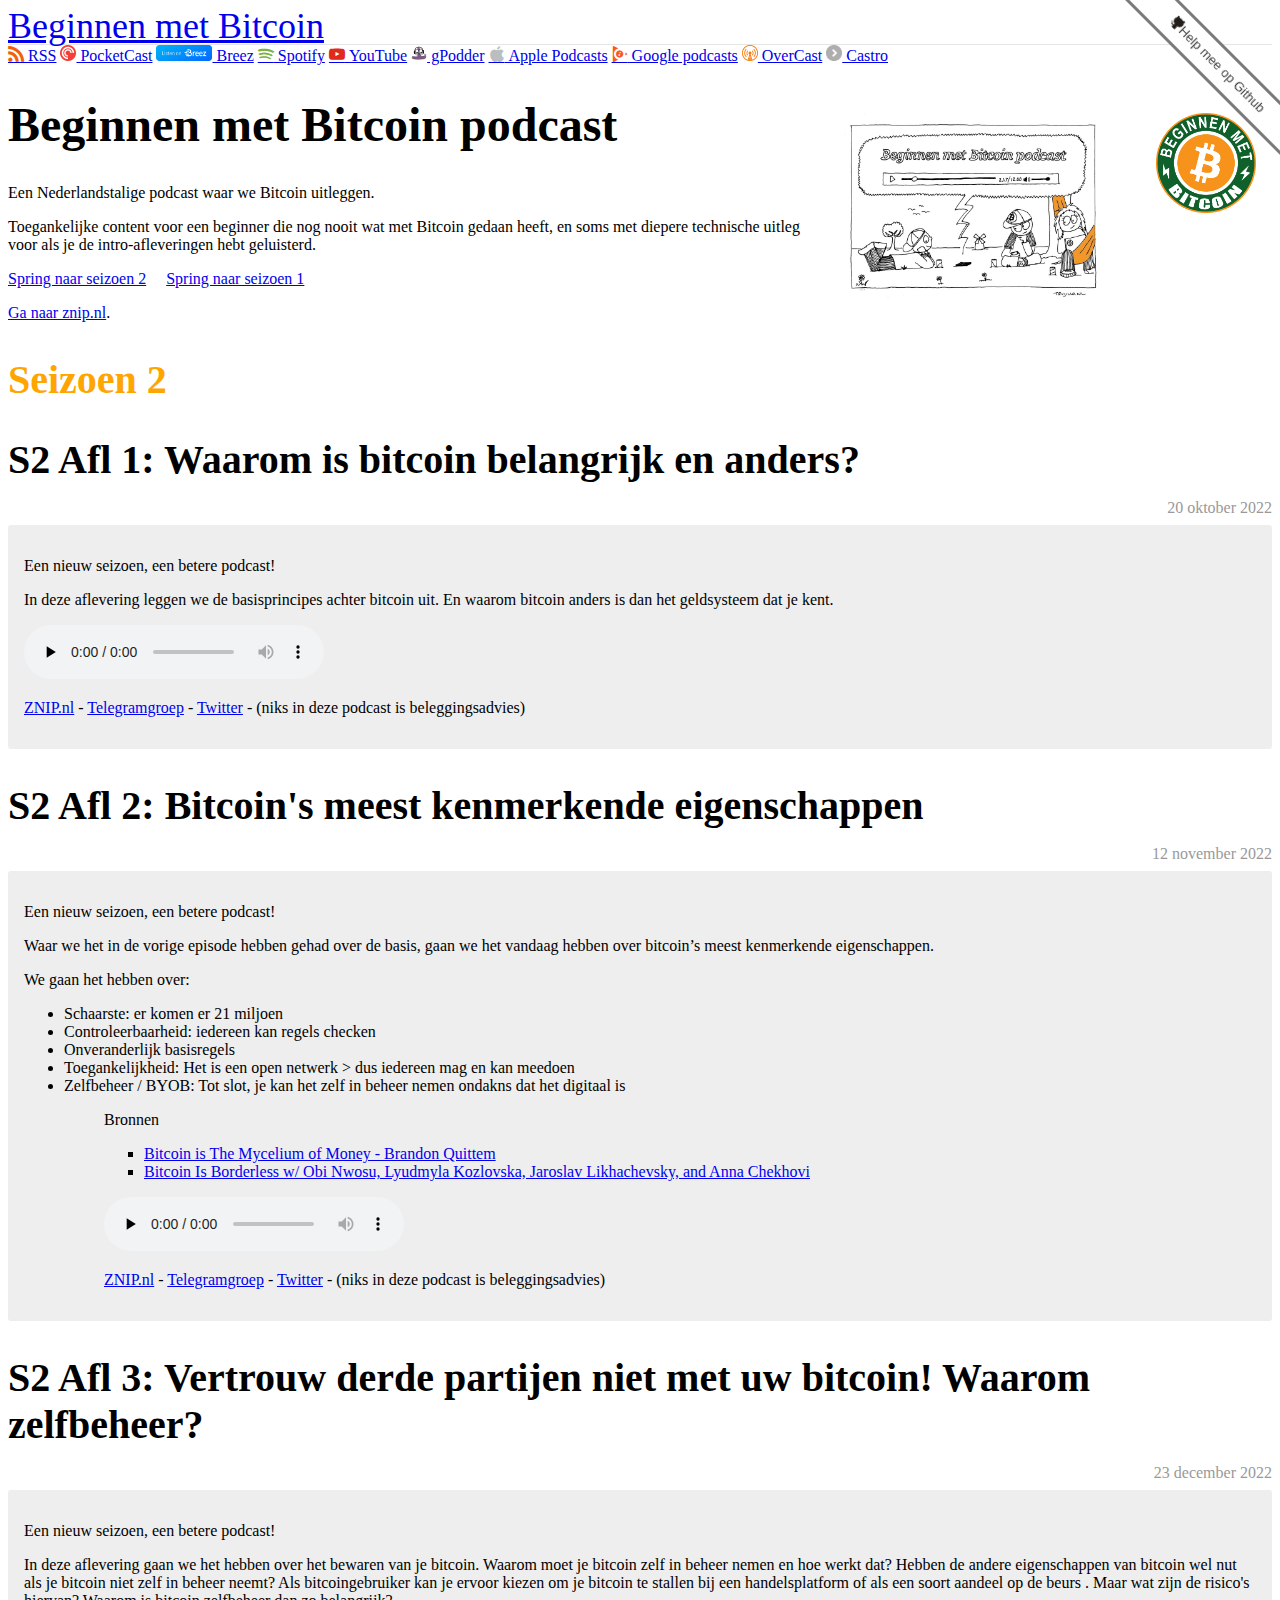
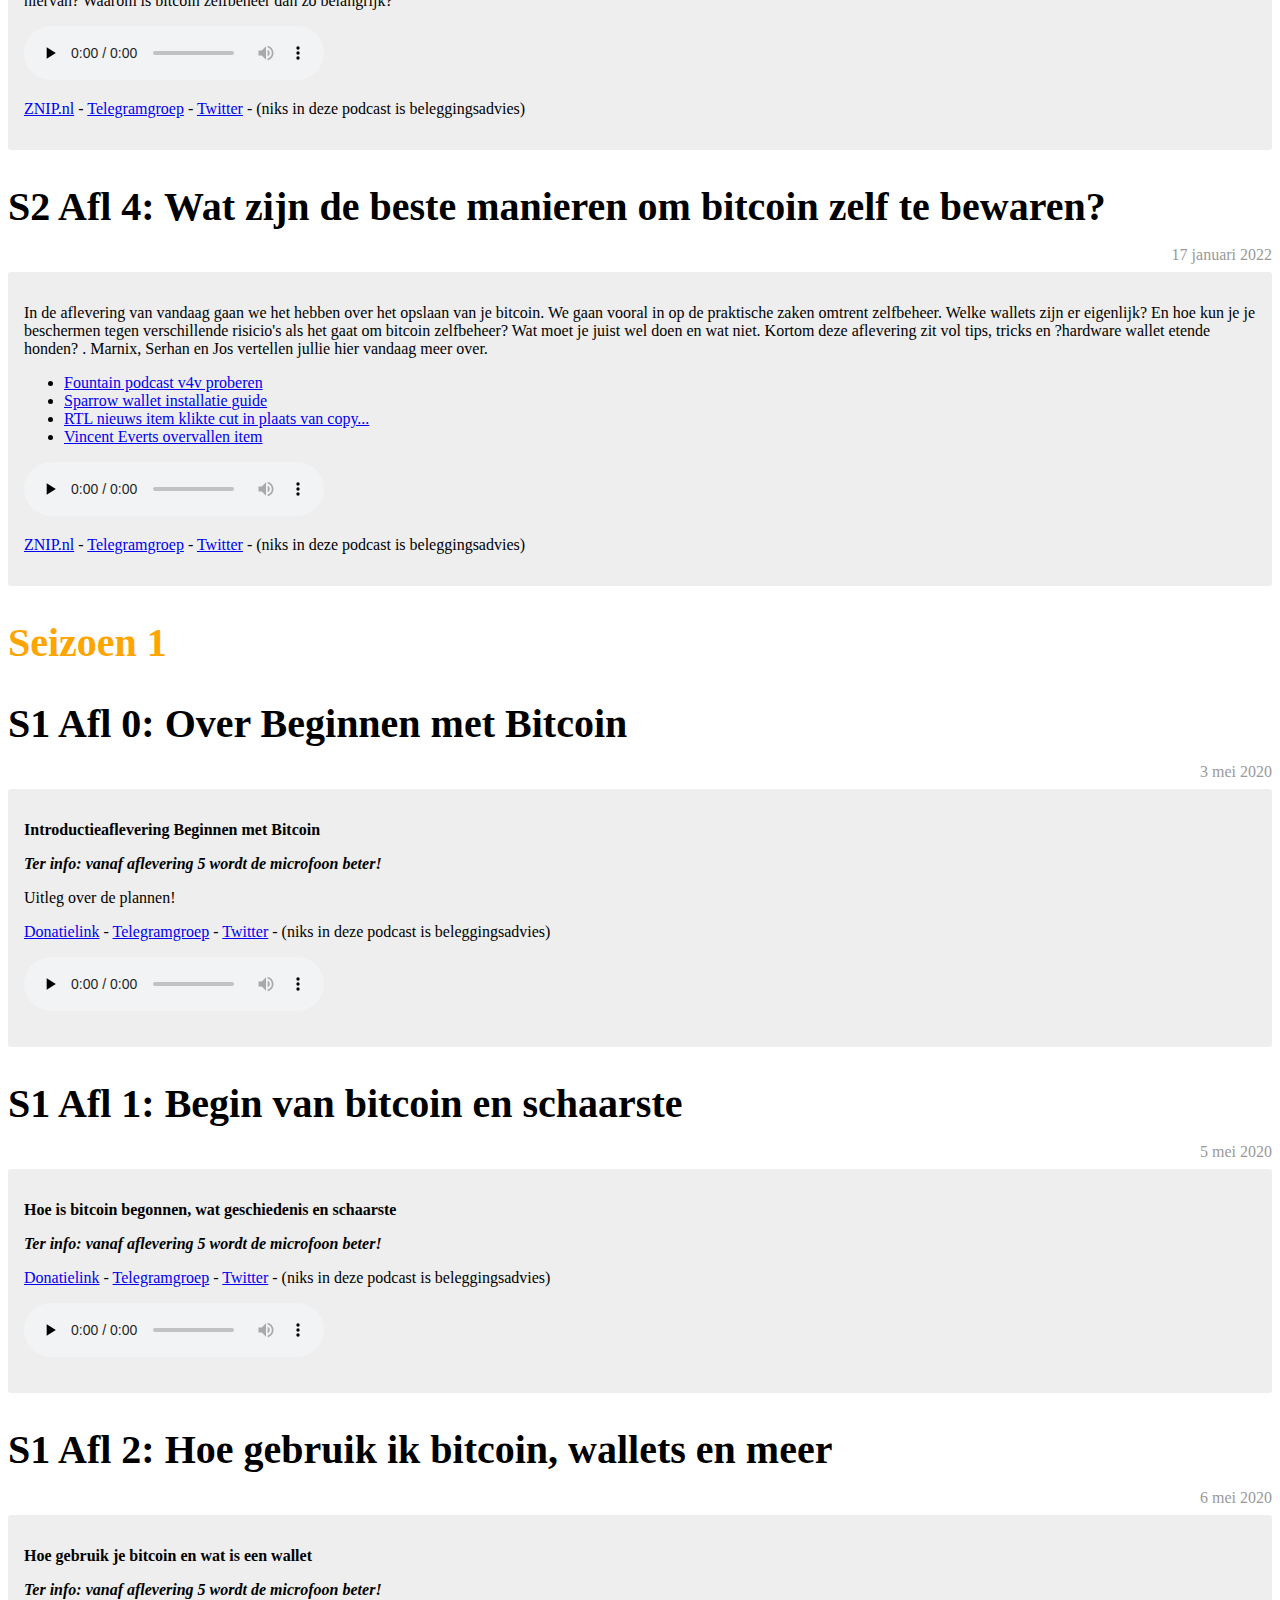
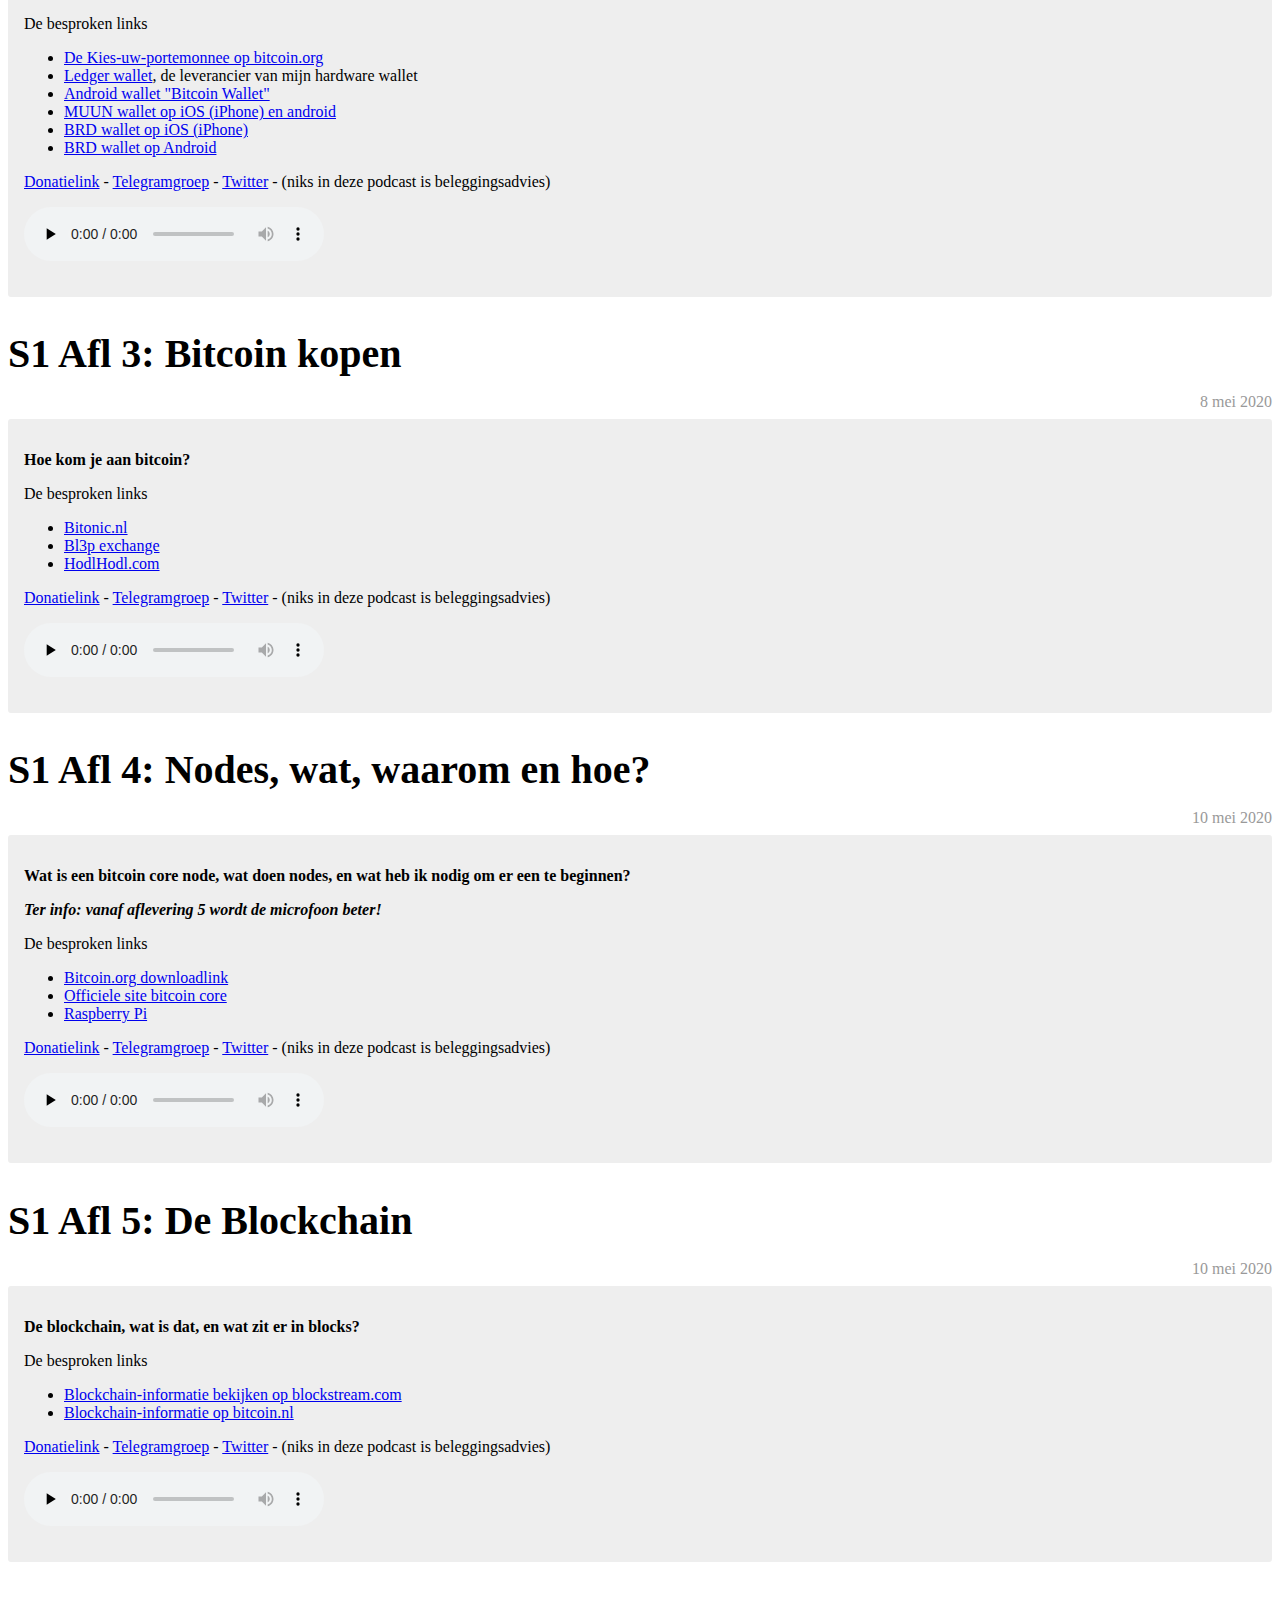
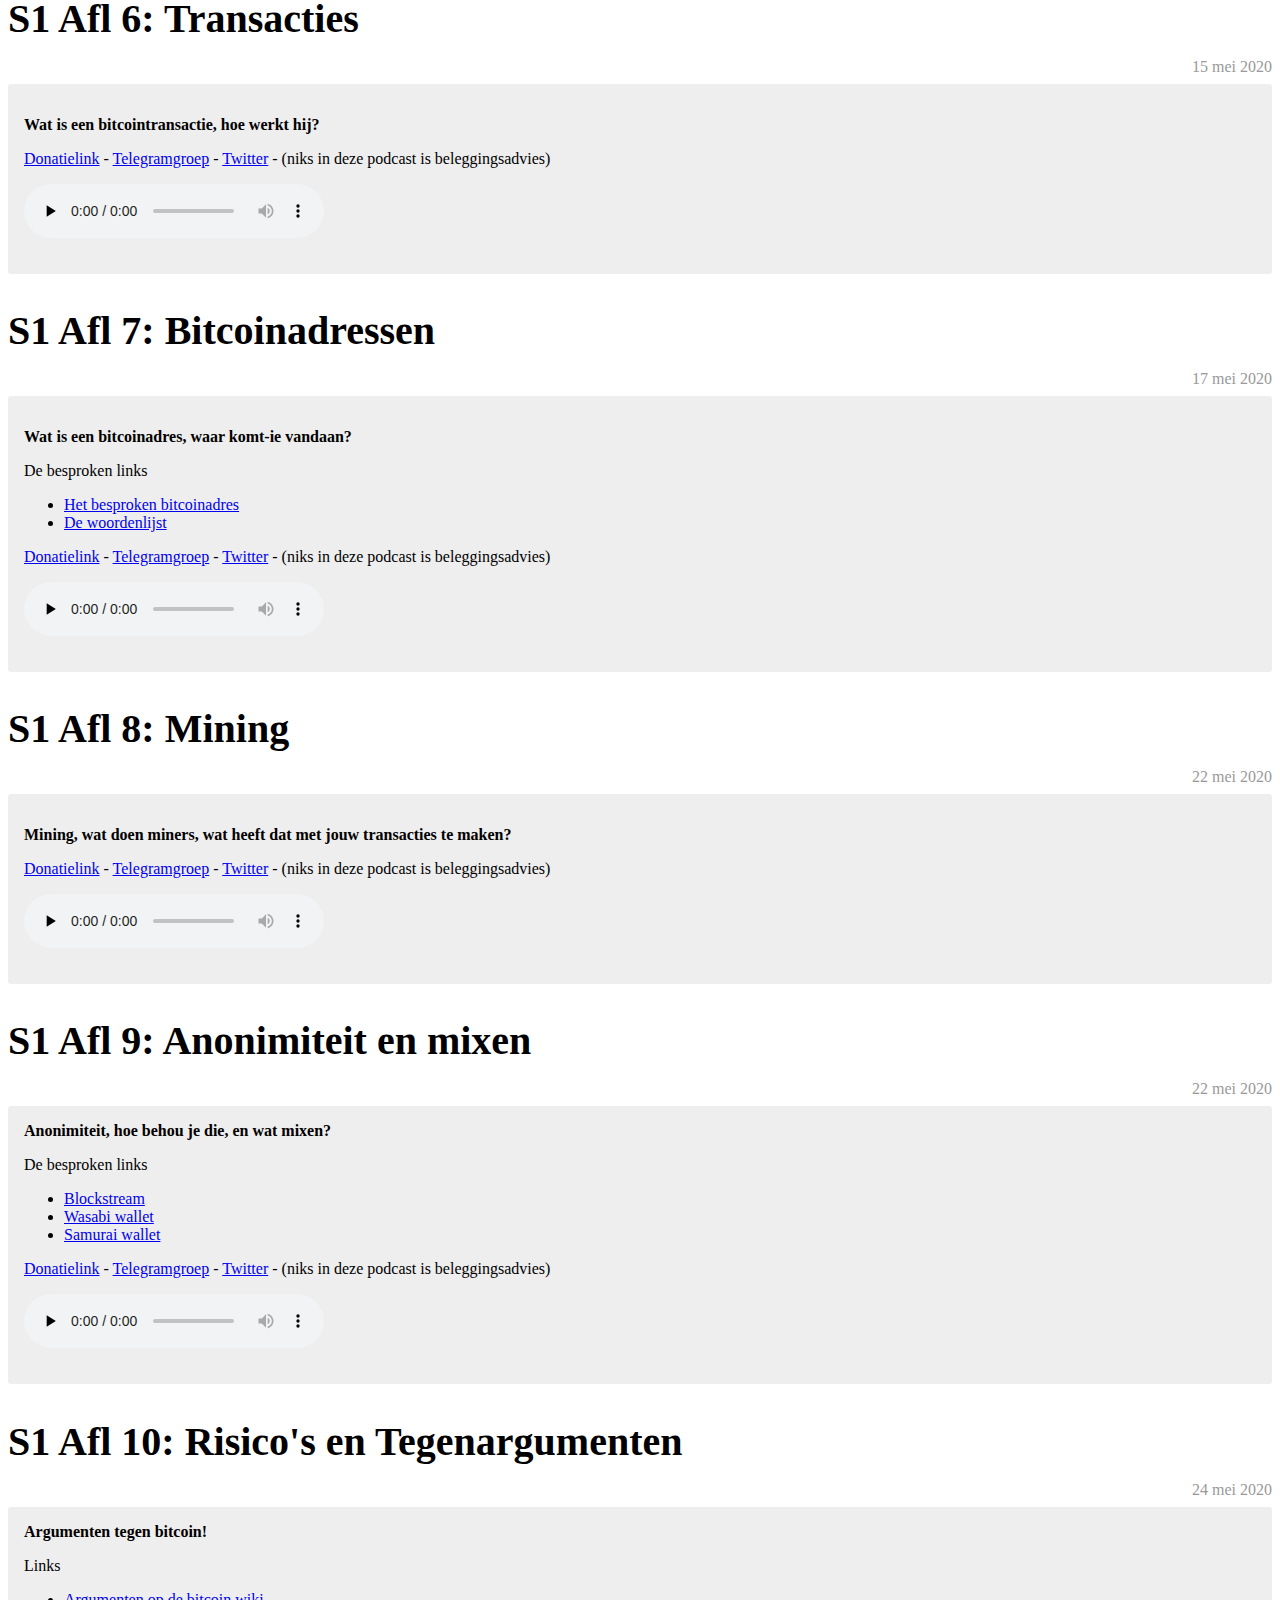
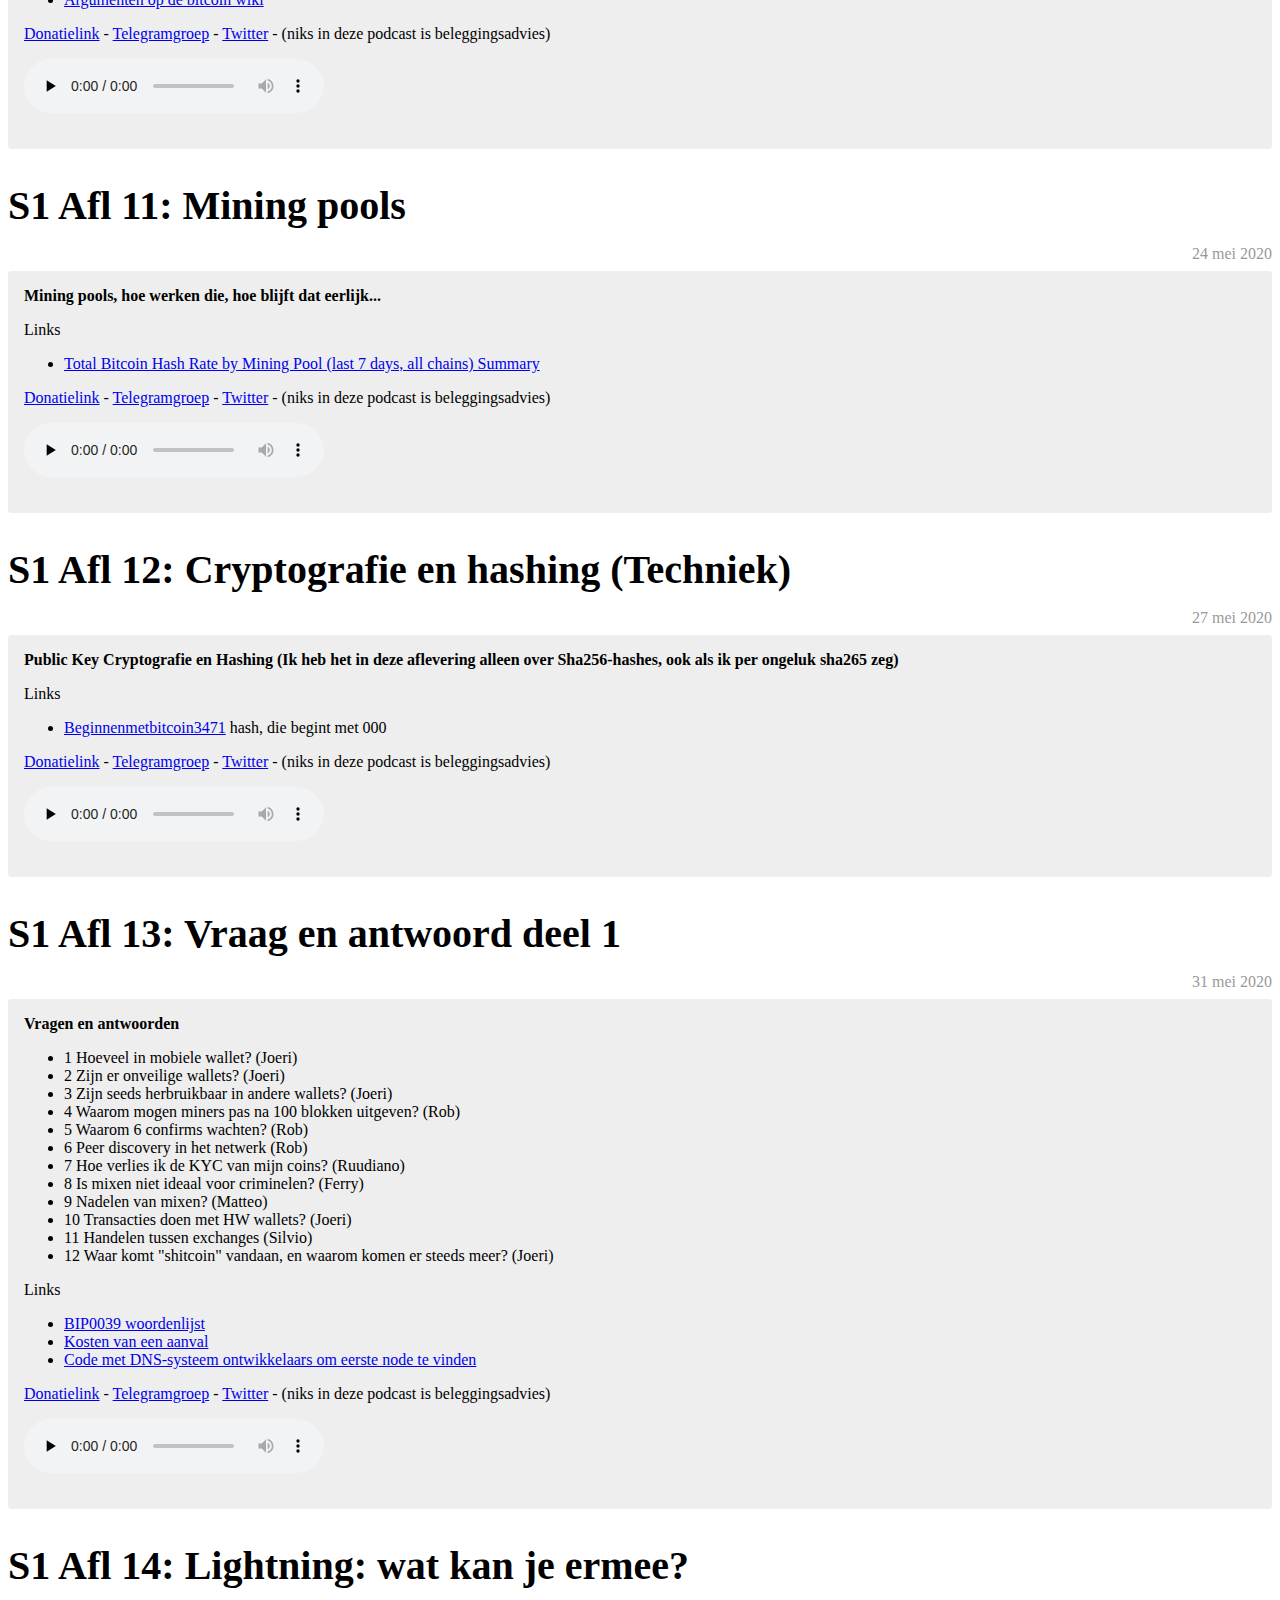
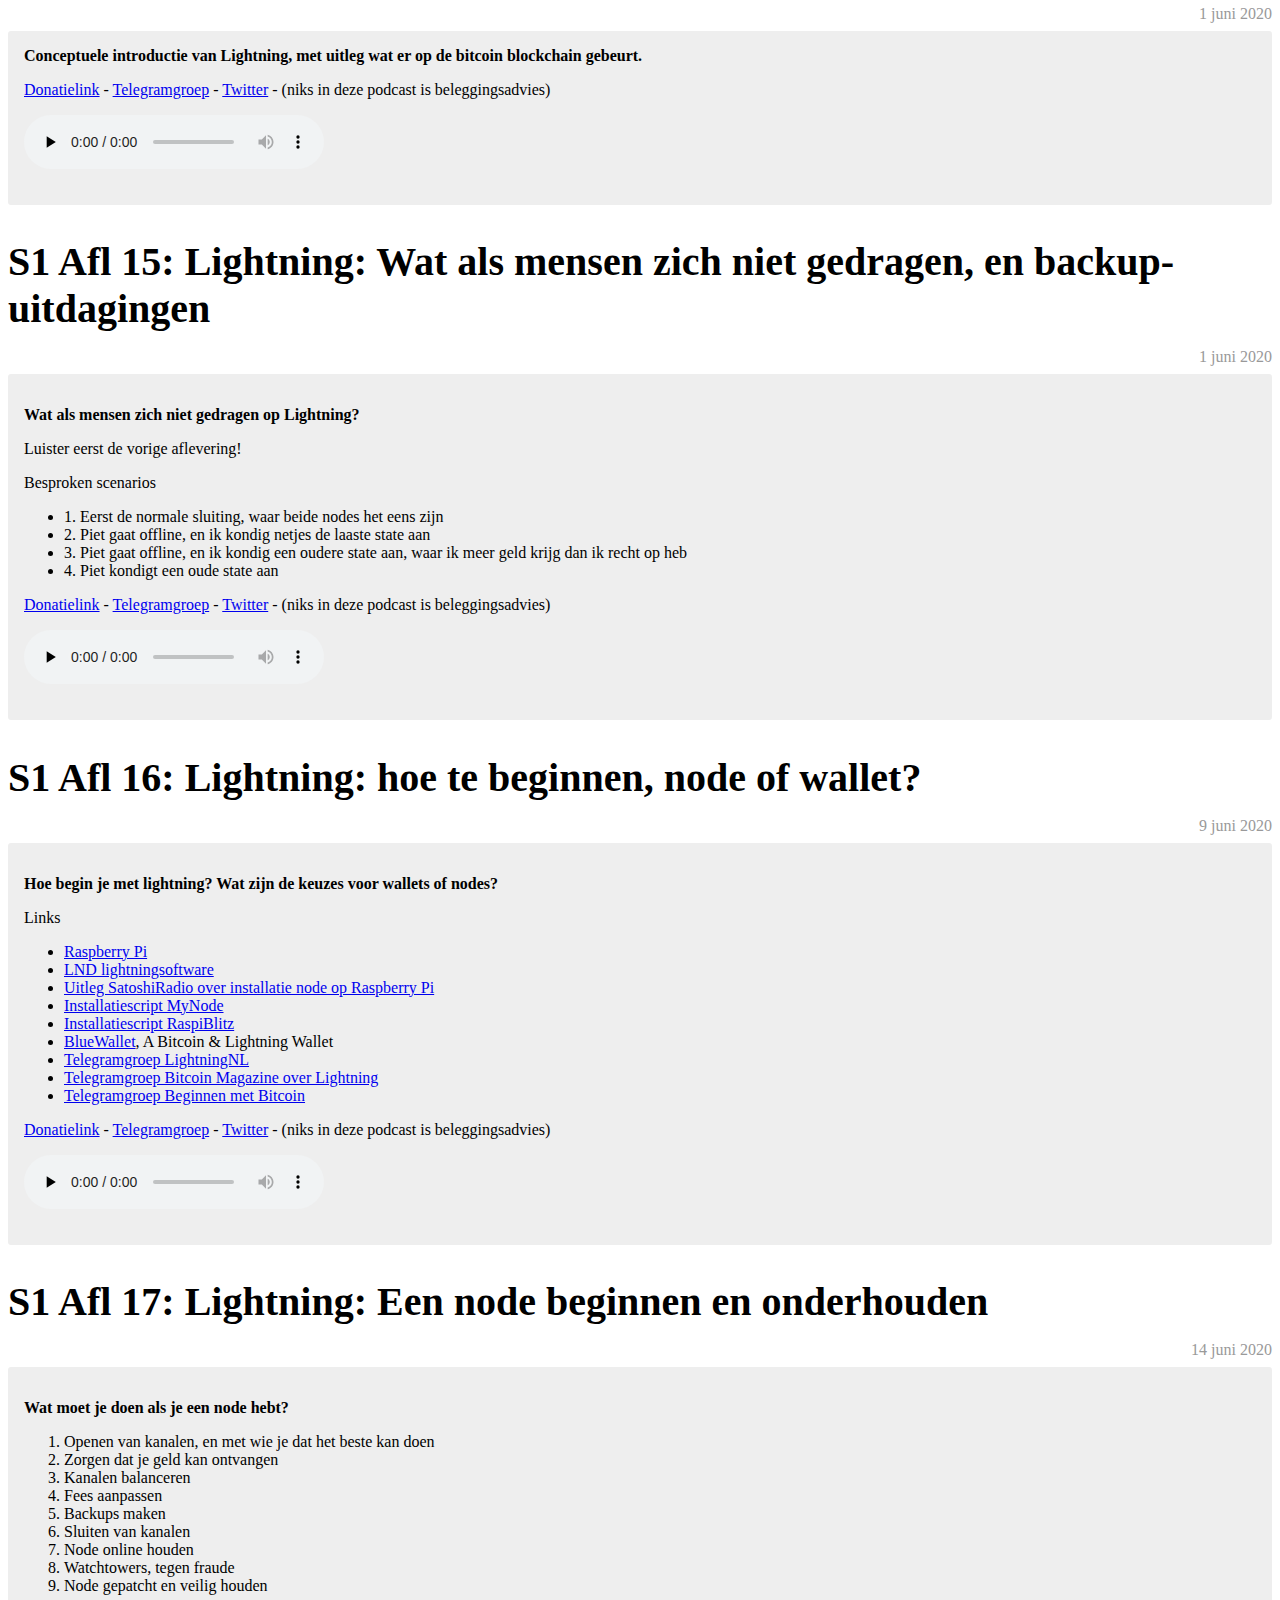
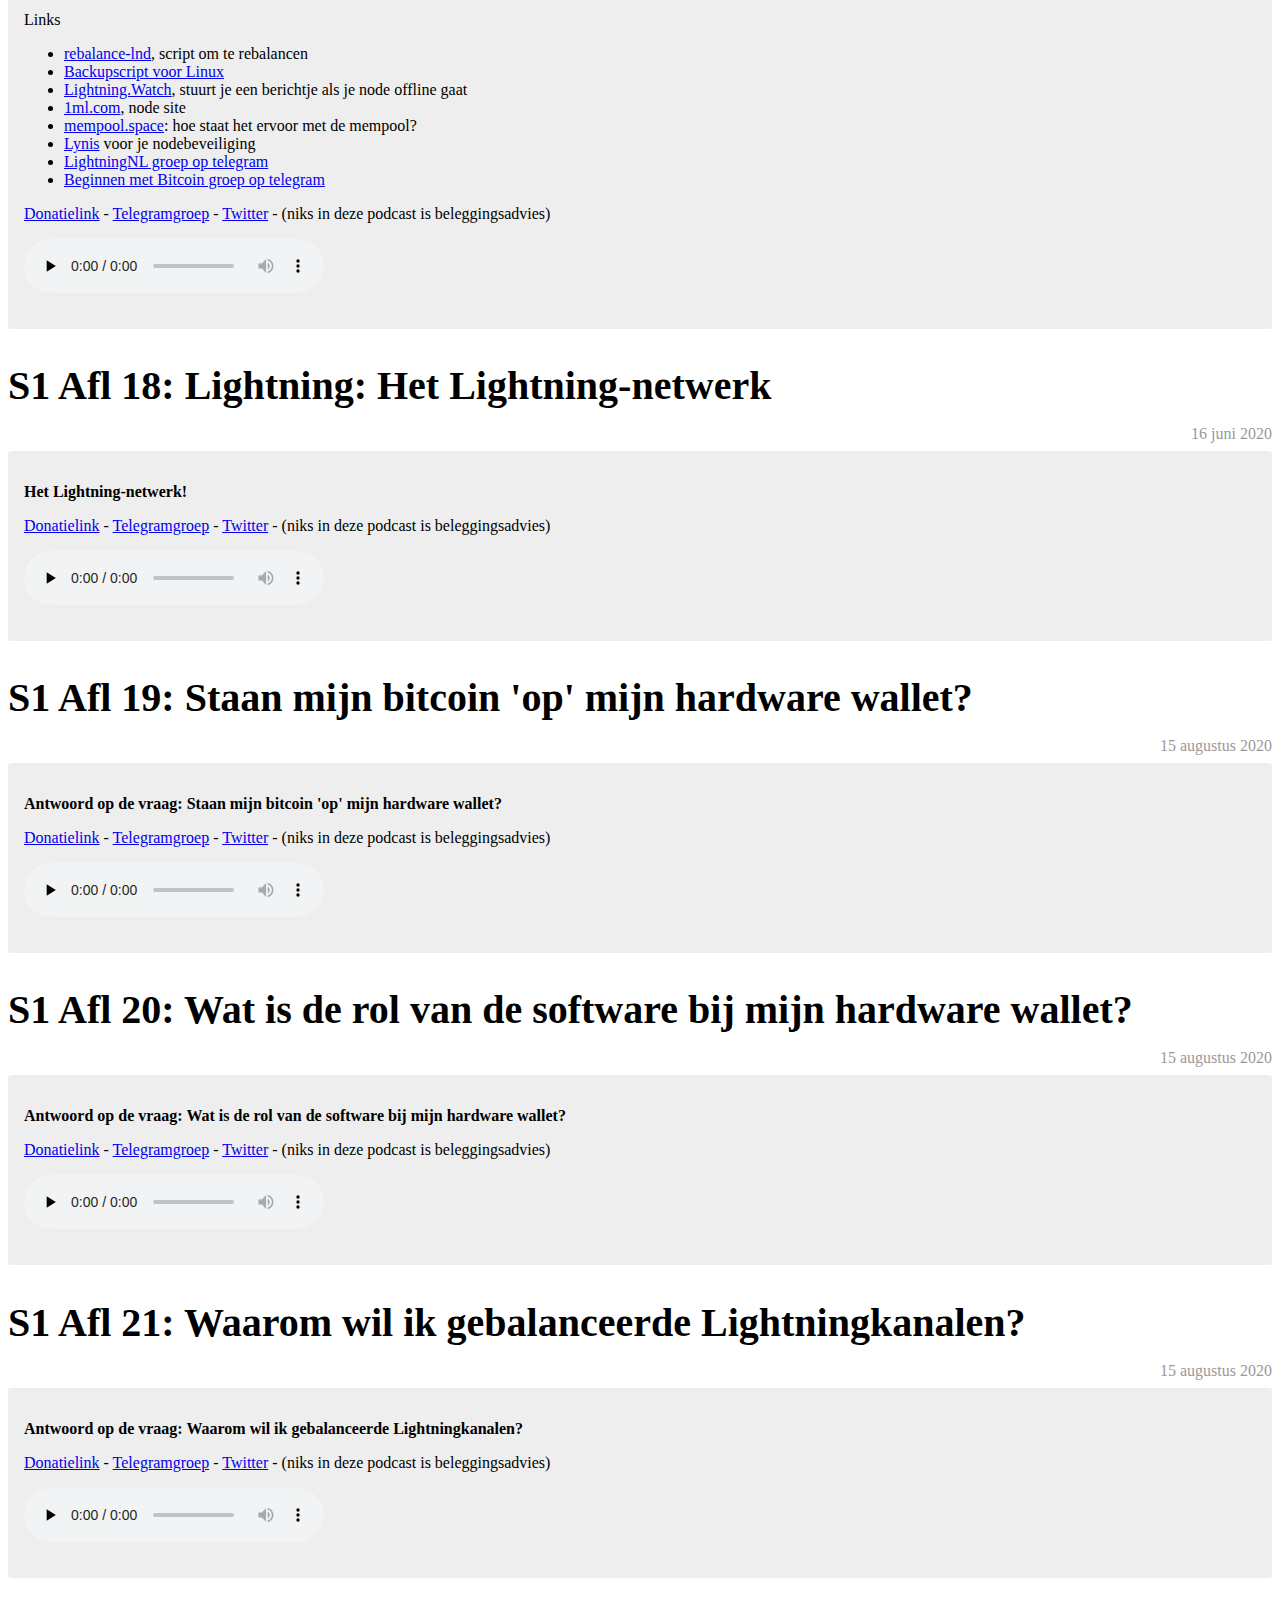
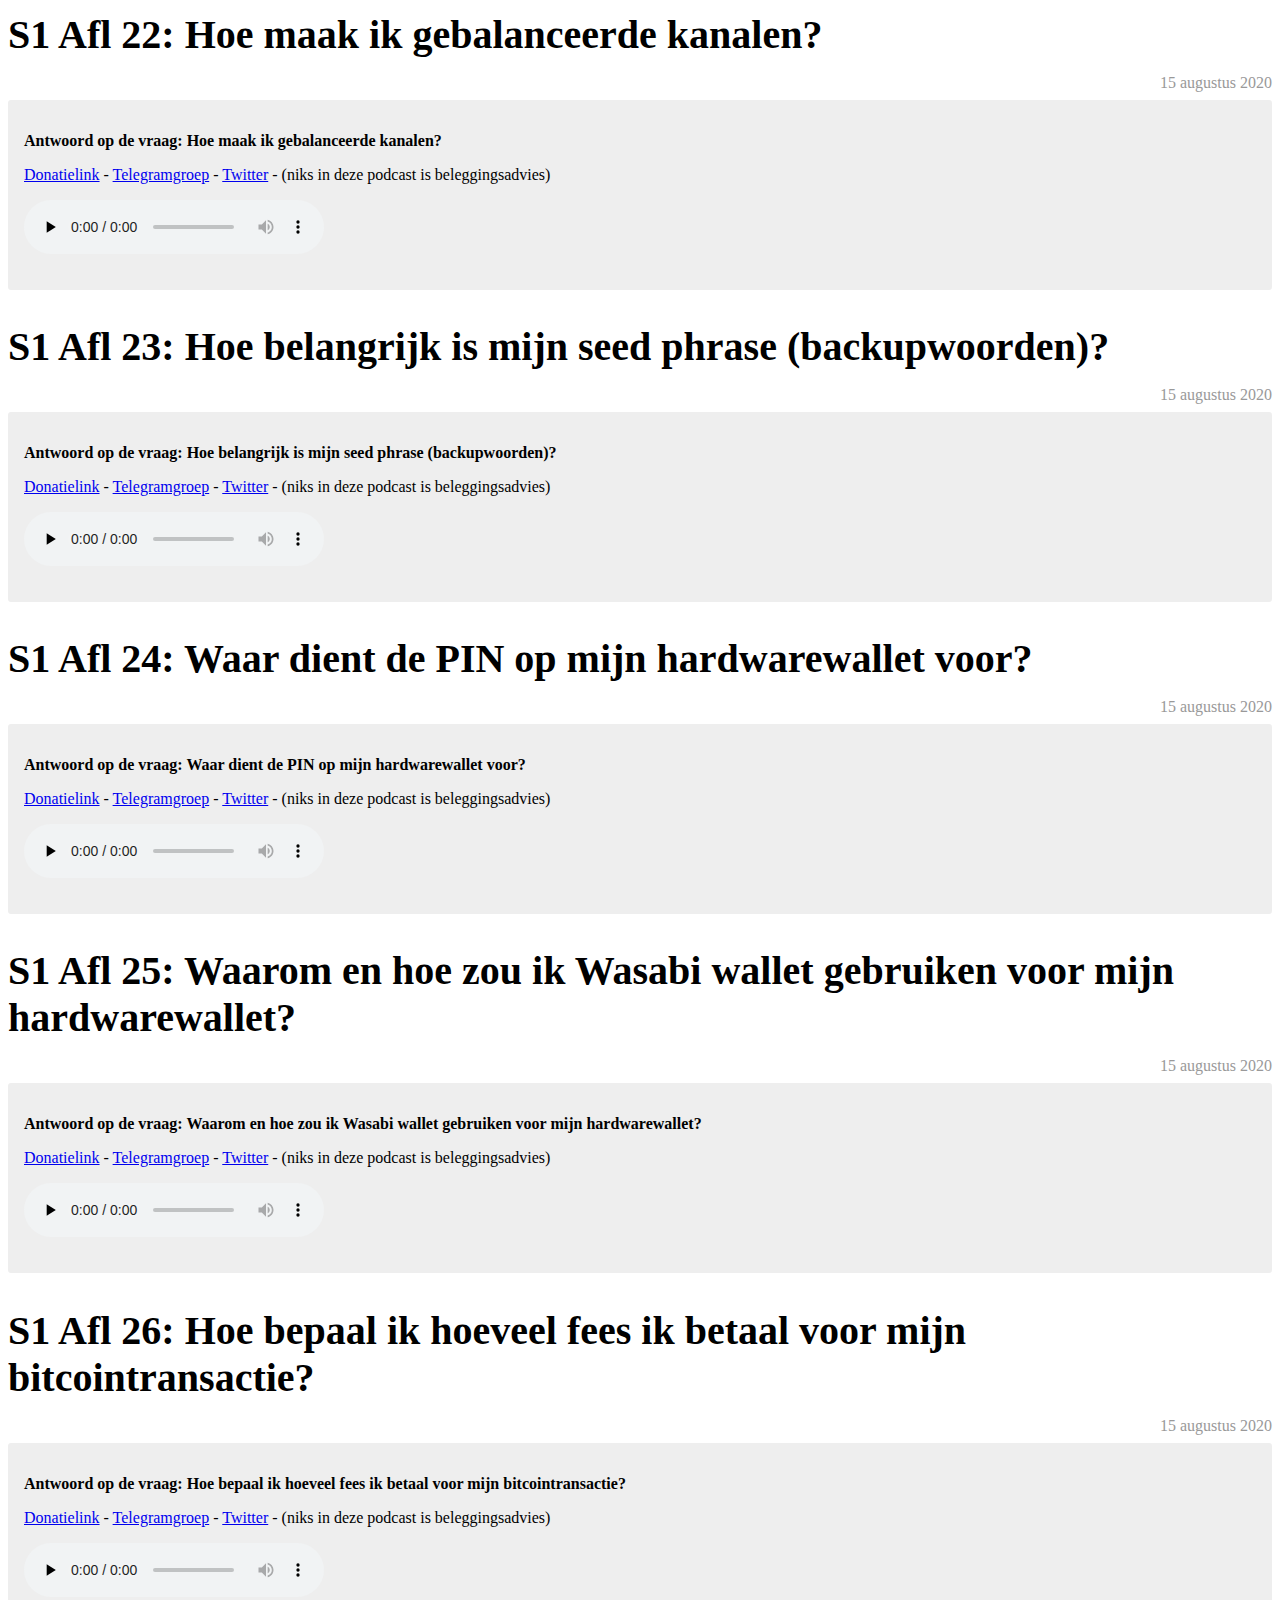
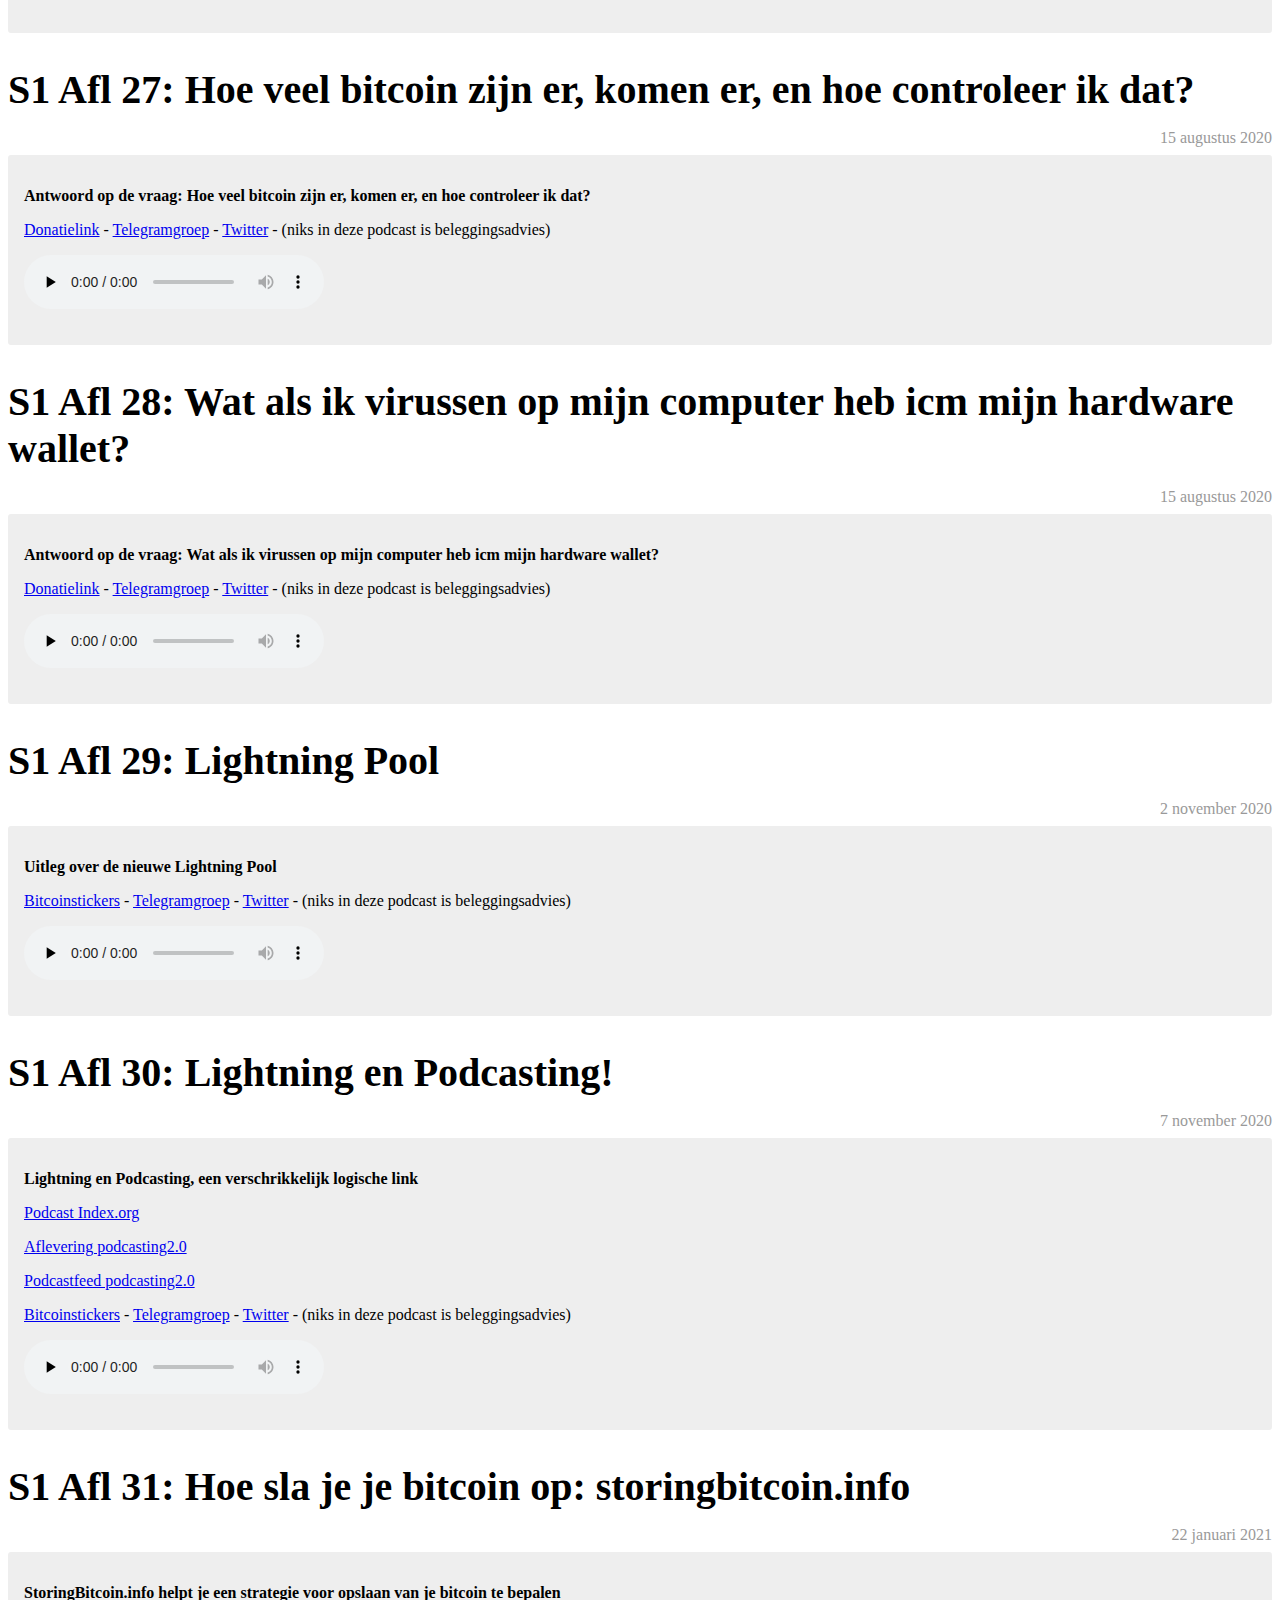
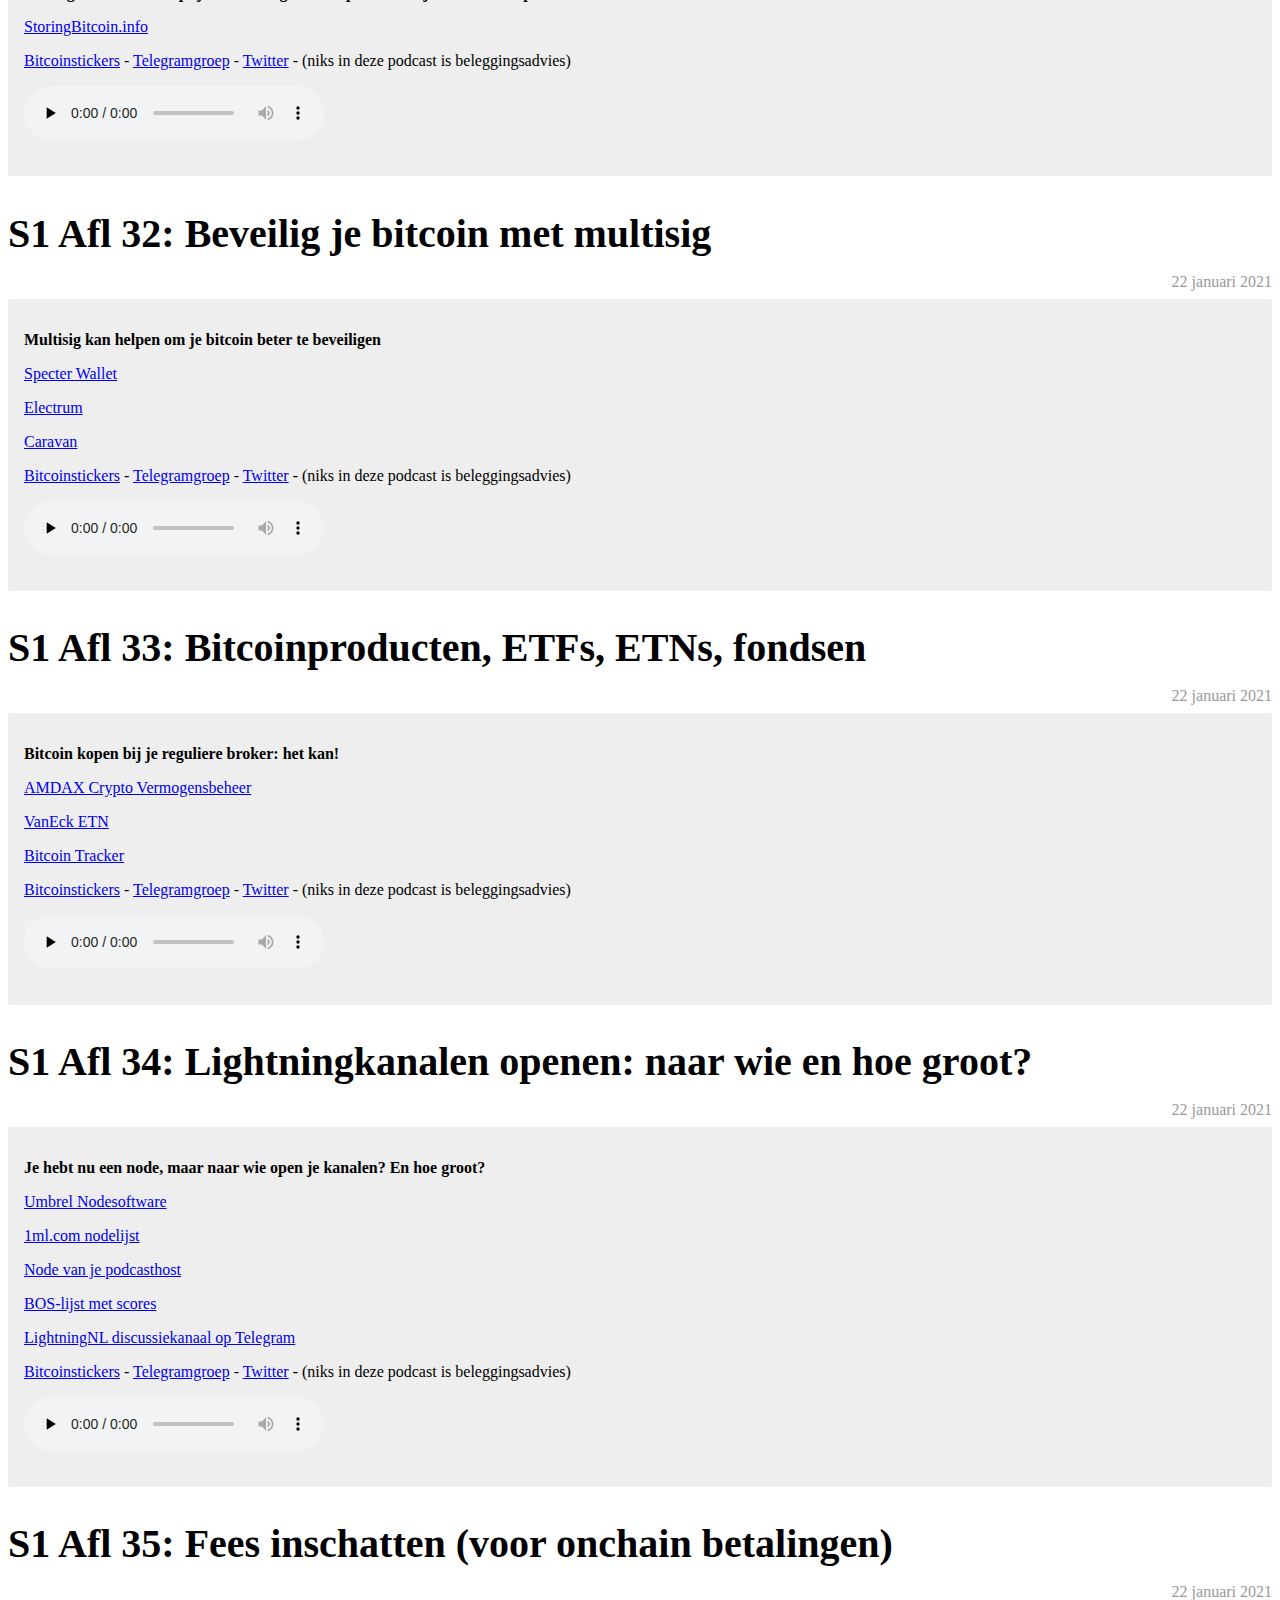
==== commit 56cc6246: "Springknoppen, menu" ====
--- a/index.html
+++ b/index.html
@@ -89,6 +89,12 @@
       <p class="lead my-3">Een Nederlandstalige podcast waar we Bitcoin uitleggen.</p>
       <p class="my-3">Toegankelijke content voor een beginner die nog nooit wat met Bitcoin gedaan heeft, en soms met diepere technische uitleg voor als je de intro-afleveringen hebt geluisterd.</p>
 
+
+      <p>
+        <a class="btn btn-primary btn-lg" href="#s02" role="button">Spring naar seizoen 2</a> &nbsp; &nbsp;
+        <a class="btn btn-primary btn-lg" href="#s01" role="button">Spring naar seizoen 1</a>
+      </p>
+
       <p class="lead my-3"><a href="https://znip.nl/">Ga naar znip.nl</a>.</p>
 
       
@@ -101,43 +107,26 @@
   <div class="row">
     <div class="col-md-8 blog-main">
             
-      <!-- AFLEVERING -->
-      <div class="blog-post " id="s02e03">
-        <h2 class="blog-post-title">S2 Afl 4: Wat zijn de beste manieren om bitcoin zelf te bewaren?</h2>
-        <p class="blog-post-meta">17 januari 2022</p>
-        <div class="shownotes bg-link p-2 p-md-4">
-          
-            <p> In de aflevering van vandaag gaan we het hebben over het opslaan van je bitcoin. We gaan vooral in op de praktische zaken omtrent zelfbeheer. Welke wallets zijn er eigenlijk? En hoe kun je je beschermen tegen verschillende risicio's als het gaat om bitcoin zelfbeheer? Wat moet je juist wel doen en wat niet. Kortom deze aflevering zit vol tips, tricks en ?hardware wallet etende honden? . Marnix, Serhan en Jos vertellen jullie hier vandaag meer over. </p>
-            <ul>
-              <li><a href="https://www.fountain.fm/join-fountain" target="_blank">Fountain podcast v4v proberen</a></li>
-              <li><a href="https://www.ministryofnodes.com.au/sparrow-wallet-101-self-custody-your-bitcoin" target="_blank">Sparrow wallet installatie guide</a></li>
-              <li><a href="https://www.youtube.com/watch?v=jbXpEESxiGc" target="_blank">RTL nieuws item klikte cut in plaats van copy...</a></li>
-              <li><a href="https://www.youtube.com/watch?v=sAoqa8tedLE" target="_blank">Vincent Everts overvallen item </a></li>
-            </ul>
-            <p><audio class="w-100" src="https://cloud.znip.nl/nextcloud/index.php/s/ayxmGHeJQeLxYtA/download/s02e04.mp3" preload="none" controls="controls"></audio></p>
+    
+      <!-- AFLEVERING -->
+      <div class="blog-post " id="s02e01">
+        <h2 class="blog-post-title" style="color:orange" id="s02">Seizoen 2</h2>
+        <h2 class="blog-post-title">S2 Afl 1: Waarom is bitcoin belangrijk en anders?</h2>
+        <p class="blog-post-meta">20 oktober 2022</p>
+        <div class="shownotes bg-link p-2 p-md-4">
+          <p>
+            <p>Een nieuw seizoen, een betere podcast!</p>
+            <p>In deze aflevering leggen we de basisprincipes achter bitcoin uit. En waarom bitcoin anders is dan het geldsysteem dat je kent.</p>
+            <p><audio class="w-100" src="https://ipfs.io/ipns/QmWgJh8zA1rsN4DLwLR5PT2oBDQgrSiACBArRZzZznRRw6/mp3/s02e01-AUP.mp3" preload="none" controls="controls"></audio></p>
             <p><a target="_blank" href="https://znip.nl/">ZNIP.nl</a> - <a target="_blank" href="https://t.me/beginnenmetbitcoin">Telegramgroep</a> - <a target="_blank" href="https://twitter.com/beginnenbitcoin">Twitter</a> - (niks in deze podcast is beleggingsadvies)</p>
-
-        </div>
-      </div>
-      <!-- /////////// -->                 
-      <!-- AFLEVERING -->
-      <div class="blog-post " id="s02e03">
-        <h2 class="blog-post-title">S2 Afl 3: Vertrouw derde partijen niet met uw bitcoin! Waarom zelfbeheer? (Seizoen 2)</h2>
-        <p class="blog-post-meta">23 december 2022</p>
-        <div class="shownotes bg-link p-2 p-md-4">
-          
-            <p>Een nieuw seizoen, een betere podcast!</p>
-            <p>In deze aflevering gaan we het hebben over het bewaren van je bitcoin. Waarom moet je bitcoin zelf in beheer nemen en hoe werkt dat? Hebben de andere eigenschappen van bitcoin wel nut als je bitcoin niet zelf in beheer neemt? Als bitcoingebruiker kan je ervoor kiezen om je bitcoin te stallen bij een handelsplatform of als een soort aandeel op de beurs . Maar wat zijn de risico's hiervan? Waarom is bitcoin zelfbeheer dan zo belangrijk?</p>
-     
-            <p><audio class="w-100" src="https://cloud.znip.nl/nextcloud/index.php/s/jMQJinjeSoMbmg2/download/s02e03-AUP2.mp3" preload="none" controls="controls"></audio></p>
-            <p><a target="_blank" href="https://znip.nl/">ZNIP.nl</a> - <a target="_blank" href="https://t.me/beginnenmetbitcoin">Telegramgroep</a> - <a target="_blank" href="https://twitter.com/beginnenbitcoin">Twitter</a> - (niks in deze podcast is beleggingsadvies)</p>
-
-        </div>
-      </div>
-      <!-- /////////// -->            
+          </p>
+        </div>
+      </div>
+      <!-- /////////// -->
+
       <!-- AFLEVERING -->
       <div class="blog-post " id="s02e02">
-        <h2 class="blog-post-title">S2 Afl 2: Bitcoin's meest kenmerkende eigenschappen (Seizoen 2)</h2>
+        <h2 class="blog-post-title">S2 Afl 2: Bitcoin's meest kenmerkende eigenschappen </h2>
         <p class="blog-post-meta">12 november 2022</p>
         <div class="shownotes bg-link p-2 p-md-4">
           
@@ -164,24 +153,45 @@
         </div>
       </div>
       <!-- /////////// -->
-    
-      <!-- AFLEVERING -->
-      <div class="blog-post " id="s02e01">
-        <h2 class="blog-post-title">S2 Afl 1: Waarom is bitcoin belangrijk en anders? (Seizoen 2)</h2>
-        <p class="blog-post-meta">20 oktober 2022</p>
-        <div class="shownotes bg-link p-2 p-md-4">
-          <p>
+      <!-- AFLEVERING -->
+      <div class="blog-post " id="s02e03">
+        <h2 class="blog-post-title">S2 Afl 3: Vertrouw derde partijen niet met uw bitcoin! Waarom zelfbeheer? </h2>
+        <p class="blog-post-meta">23 december 2022</p>
+        <div class="shownotes bg-link p-2 p-md-4">
+          
             <p>Een nieuw seizoen, een betere podcast!</p>
-            <p>In deze aflevering leggen we de basisprincipes achter bitcoin uit. En waarom bitcoin anders is dan het geldsysteem dat je kent.</p>
-            <p><audio class="w-100" src="https://ipfs.io/ipns/QmWgJh8zA1rsN4DLwLR5PT2oBDQgrSiACBArRZzZznRRw6/mp3/s02e01-AUP.mp3" preload="none" controls="controls"></audio></p>
+            <p>In deze aflevering gaan we het hebben over het bewaren van je bitcoin. Waarom moet je bitcoin zelf in beheer nemen en hoe werkt dat? Hebben de andere eigenschappen van bitcoin wel nut als je bitcoin niet zelf in beheer neemt? Als bitcoingebruiker kan je ervoor kiezen om je bitcoin te stallen bij een handelsplatform of als een soort aandeel op de beurs . Maar wat zijn de risico's hiervan? Waarom is bitcoin zelfbeheer dan zo belangrijk?</p>
+     
+            <p><audio class="w-100" src="https://cloud.znip.nl/nextcloud/index.php/s/jMQJinjeSoMbmg2/download/s02e03-AUP2.mp3" preload="none" controls="controls"></audio></p>
             <p><a target="_blank" href="https://znip.nl/">ZNIP.nl</a> - <a target="_blank" href="https://t.me/beginnenmetbitcoin">Telegramgroep</a> - <a target="_blank" href="https://twitter.com/beginnenbitcoin">Twitter</a> - (niks in deze podcast is beleggingsadvies)</p>
-          </p>
-        </div>
-      </div>
-      <!-- /////////// -->
+
+        </div>
+      </div>
+      <!-- /////////// -->            
+
+      <!-- AFLEVERING -->
+      <div class="blog-post " id="s02e04">
+        <h2 class="blog-post-title">S2 Afl 4: Wat zijn de beste manieren om bitcoin zelf te bewaren?</h2>
+        <p class="blog-post-meta">17 januari 2022</p>
+        <div class="shownotes bg-link p-2 p-md-4">
+          
+            <p> In de aflevering van vandaag gaan we het hebben over het opslaan van je bitcoin. We gaan vooral in op de praktische zaken omtrent zelfbeheer. Welke wallets zijn er eigenlijk? En hoe kun je je beschermen tegen verschillende risicio's als het gaat om bitcoin zelfbeheer? Wat moet je juist wel doen en wat niet. Kortom deze aflevering zit vol tips, tricks en ?hardware wallet etende honden? . Marnix, Serhan en Jos vertellen jullie hier vandaag meer over. </p>
+            <ul>
+              <li><a href="https://www.fountain.fm/join-fountain" target="_blank">Fountain podcast v4v proberen</a></li>
+              <li><a href="https://www.ministryofnodes.com.au/sparrow-wallet-101-self-custody-your-bitcoin" target="_blank">Sparrow wallet installatie guide</a></li>
+              <li><a href="https://www.youtube.com/watch?v=jbXpEESxiGc" target="_blank">RTL nieuws item klikte cut in plaats van copy...</a></li>
+              <li><a href="https://www.youtube.com/watch?v=sAoqa8tedLE" target="_blank">Vincent Everts overvallen item </a></li>
+            </ul>
+            <p><audio class="w-100" src="https://cloud.znip.nl/nextcloud/index.php/s/ayxmGHeJQeLxYtA/download/s02e04.mp3" preload="none" controls="controls"></audio></p>
+            <p><a target="_blank" href="https://znip.nl/">ZNIP.nl</a> - <a target="_blank" href="https://t.me/beginnenmetbitcoin">Telegramgroep</a> - <a target="_blank" href="https://twitter.com/beginnenbitcoin">Twitter</a> - (niks in deze podcast is beleggingsadvies)</p>
+
+        </div>
+      </div>
+      <!-- /////////// -->                 
       
       <!-- AFLEVERING -->
       <div class="blog-post " id="ep0">
+        <h2 class="blog-post-title" style="color:orange" id="s01">Seizoen 1</h2>
         <h2 class="blog-post-title">S1 Afl 0: Over Beginnen met Bitcoin</h2>
         <p class="blog-post-meta">3 mei 2020</p>
         <div class="shownotes bg-link p-2 p-md-4">
@@ -829,7 +839,17 @@
       </div>
 
       <div class="p-4">
-        <h4 class="font-italic">Afleveringen</h4>
+        <h4 class="font-italic">Afleveringen seizoen 2</h4>
+        <ol class="list-unstyled mb-0">
+          <li><a href="#s02e01"># 1: Waarom is bitcoin belangrijk en anders?</a></li>
+          <li><a href="#s02e02"># 2: Bitcoin's meest kenmerkende eigenschappen</a></li>
+          <li><a href="#s02e03"># 3: Vertrouw derde partijen niet met uw bitcoin! Waarom zelfbeheer?</a></li>
+          <li><a href="#s02e04"># 4: Wat zijn de beste manieren om bitcoin zelf te bewaren?</a></li>
+        </ol>
+      </div>
+
+      <div class="p-4">
+        <h4 class="font-italic">Afleveringen seizoen 1</h4>
         <ol class="list-unstyled mb-0">
           <li><a href="#ep0"># 0: Over Beginnen met Bitcoin</a></li>
           <li><a href="#ep1"># 1: Begin van bitcoin en schaarste</a></li>
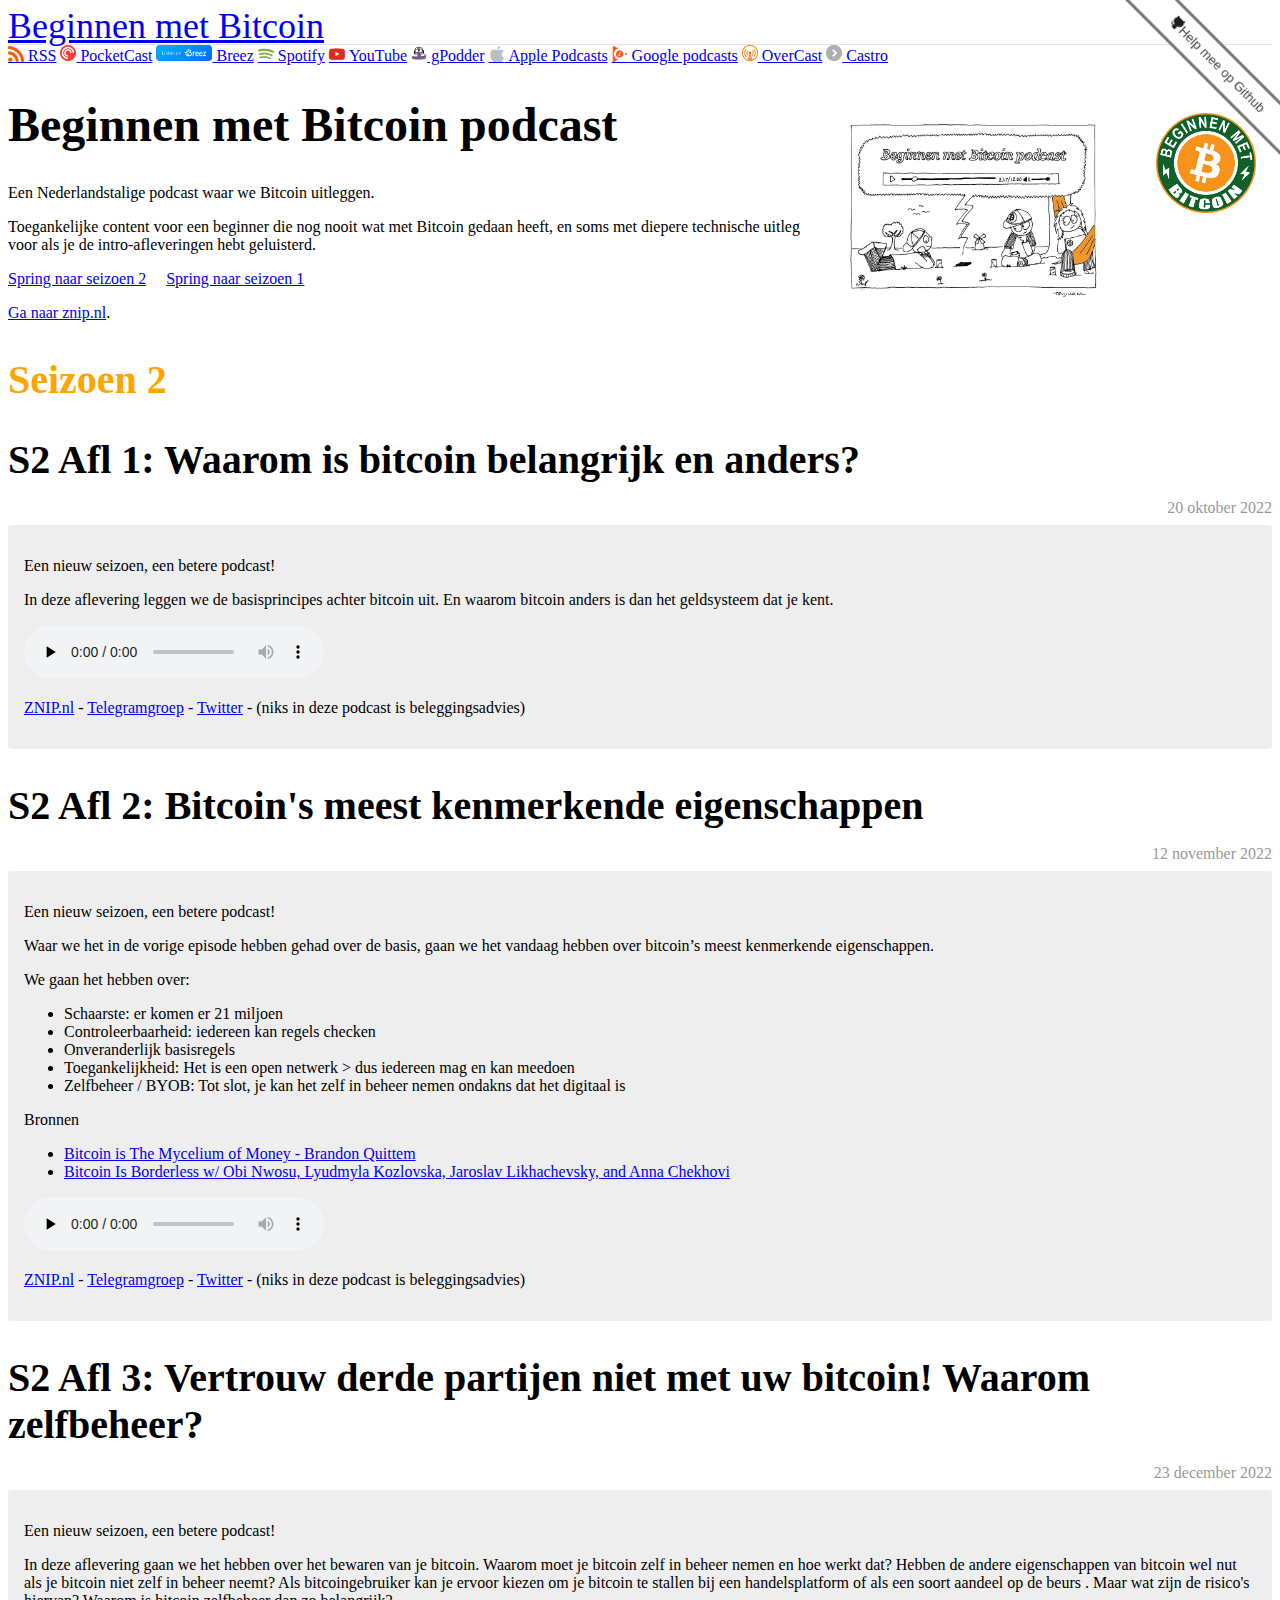
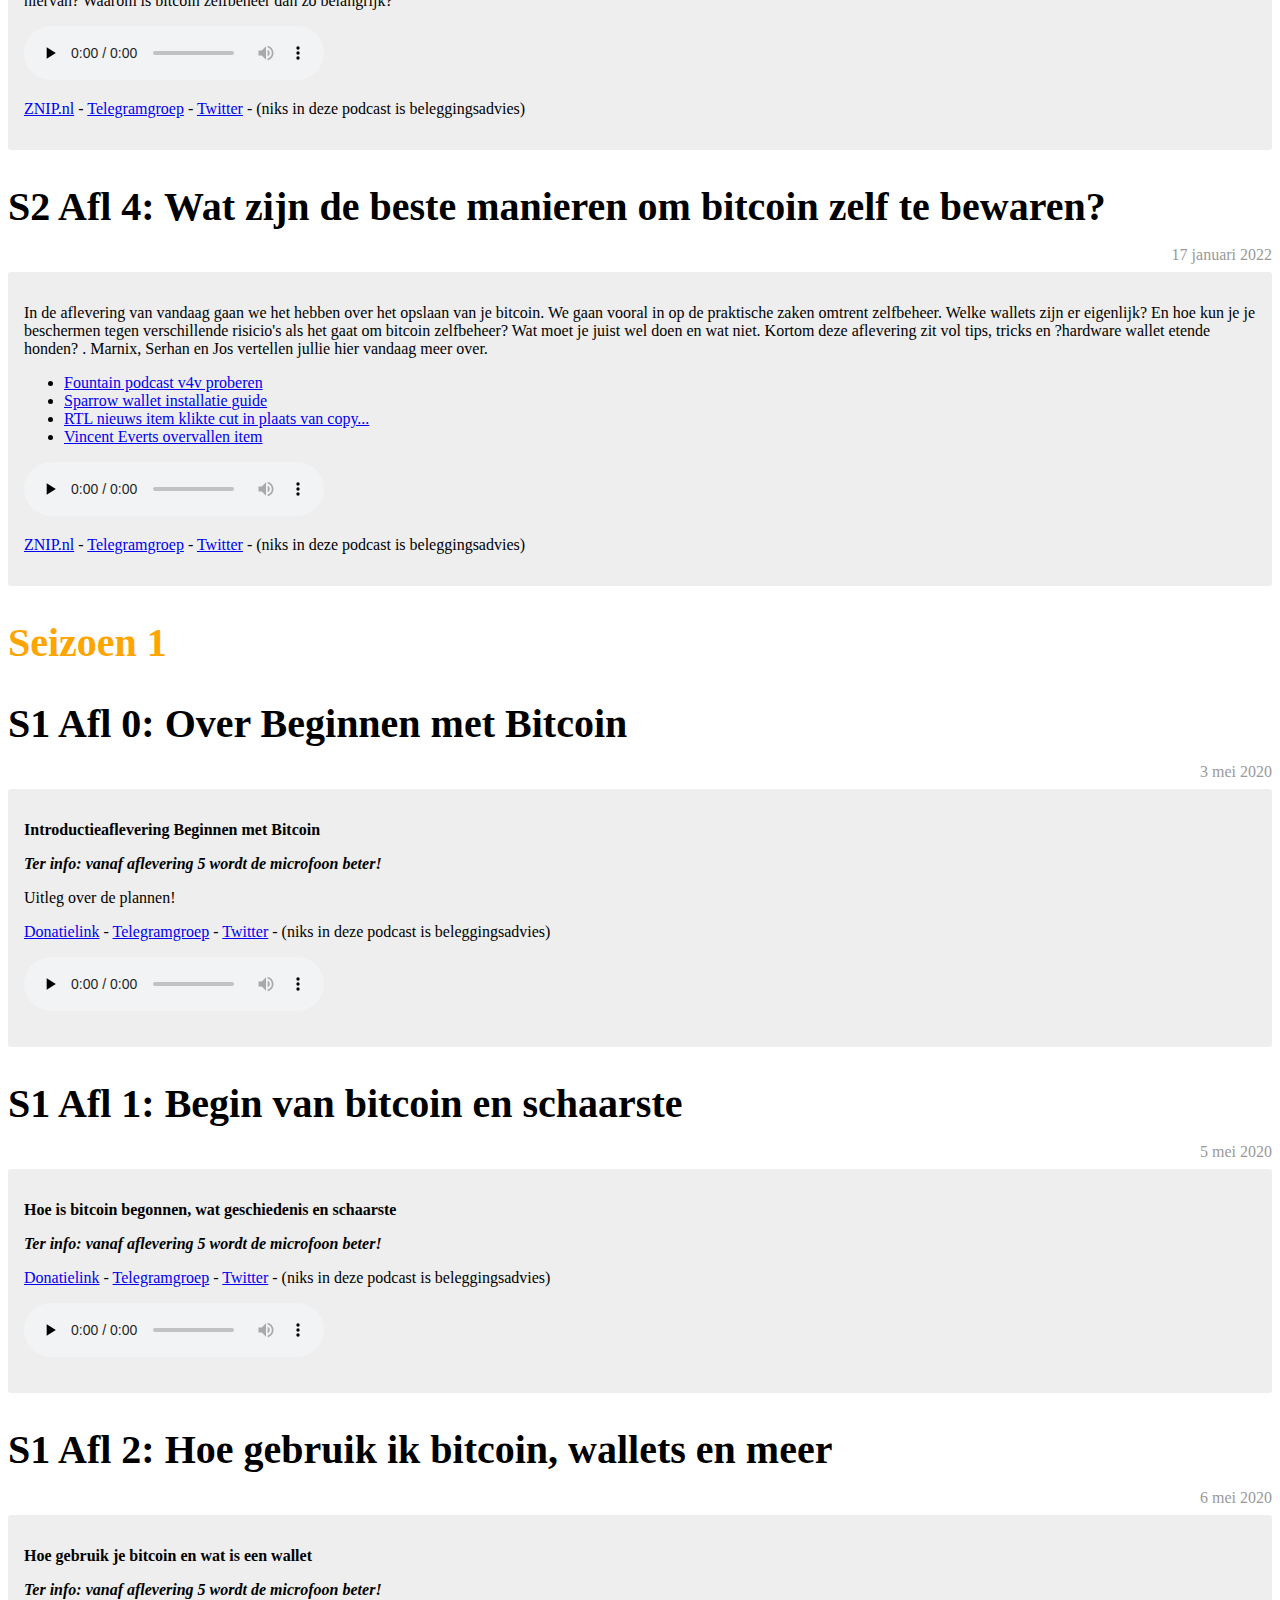
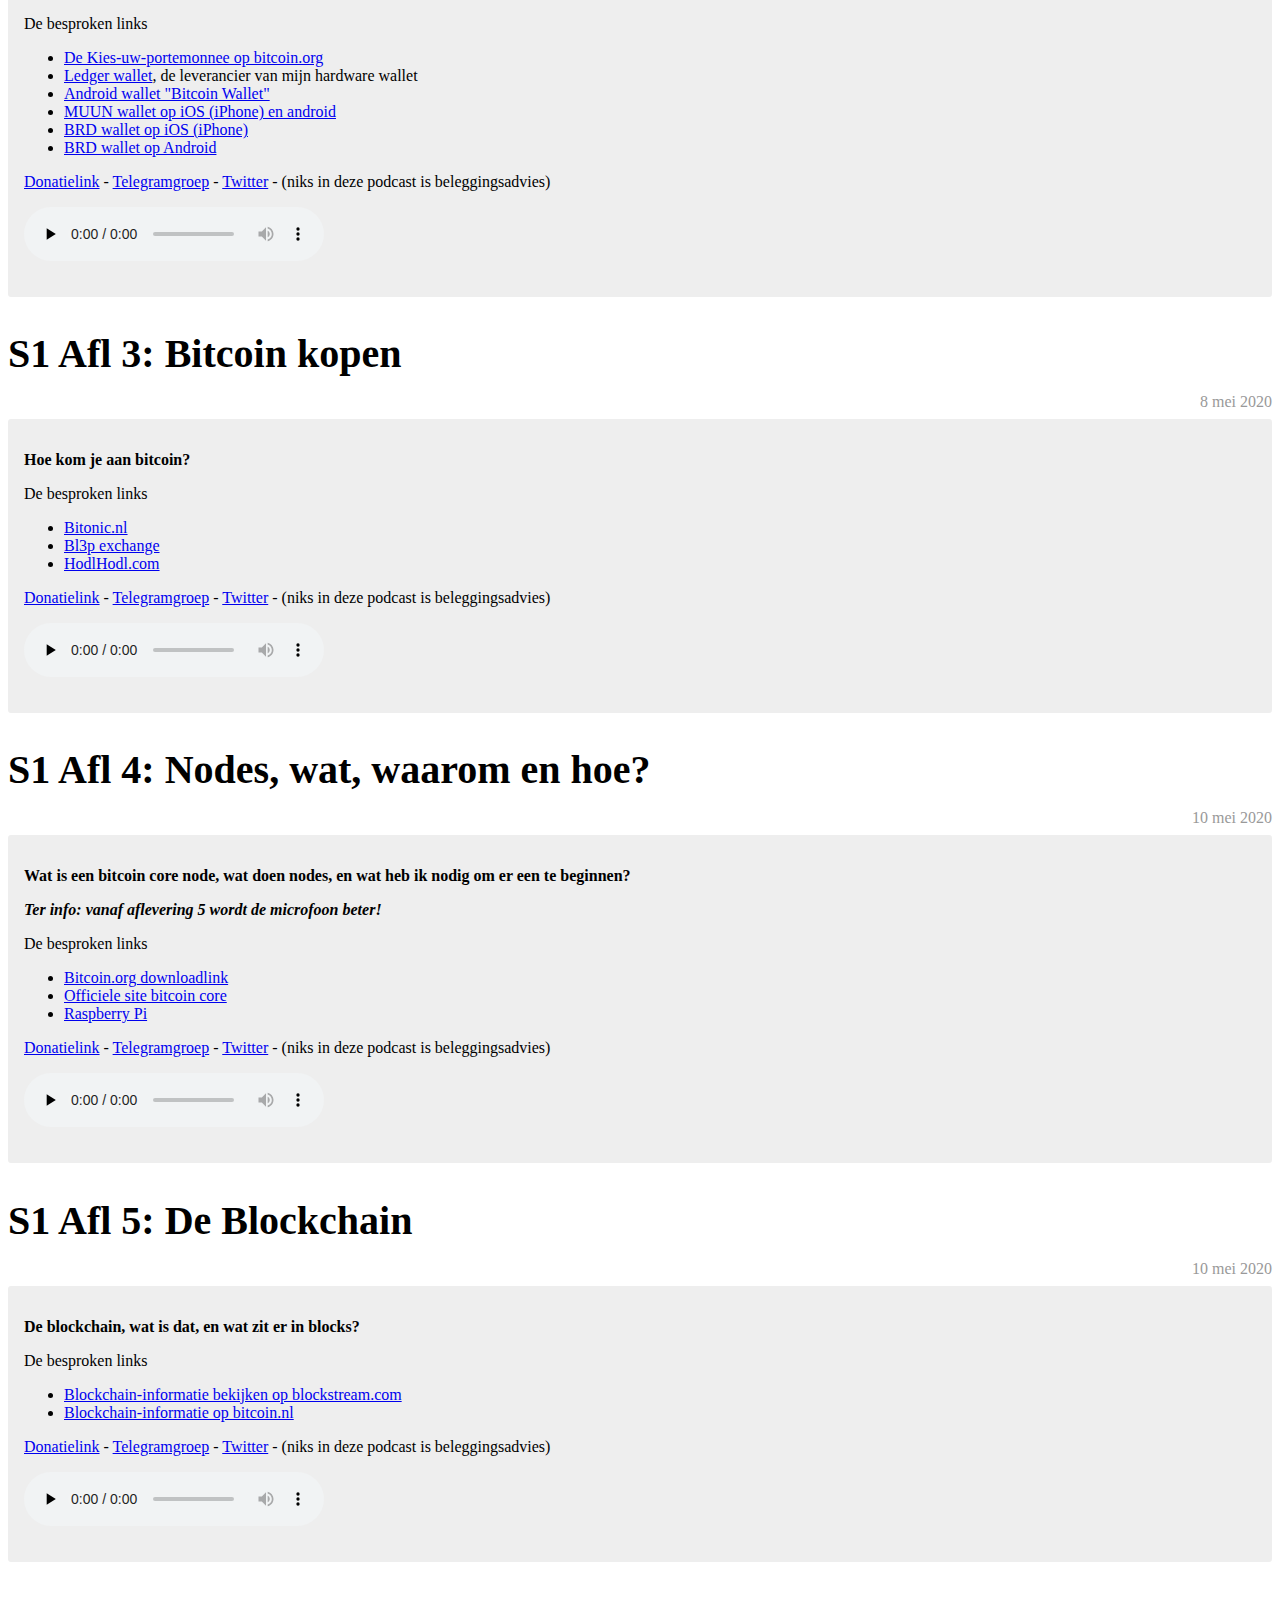
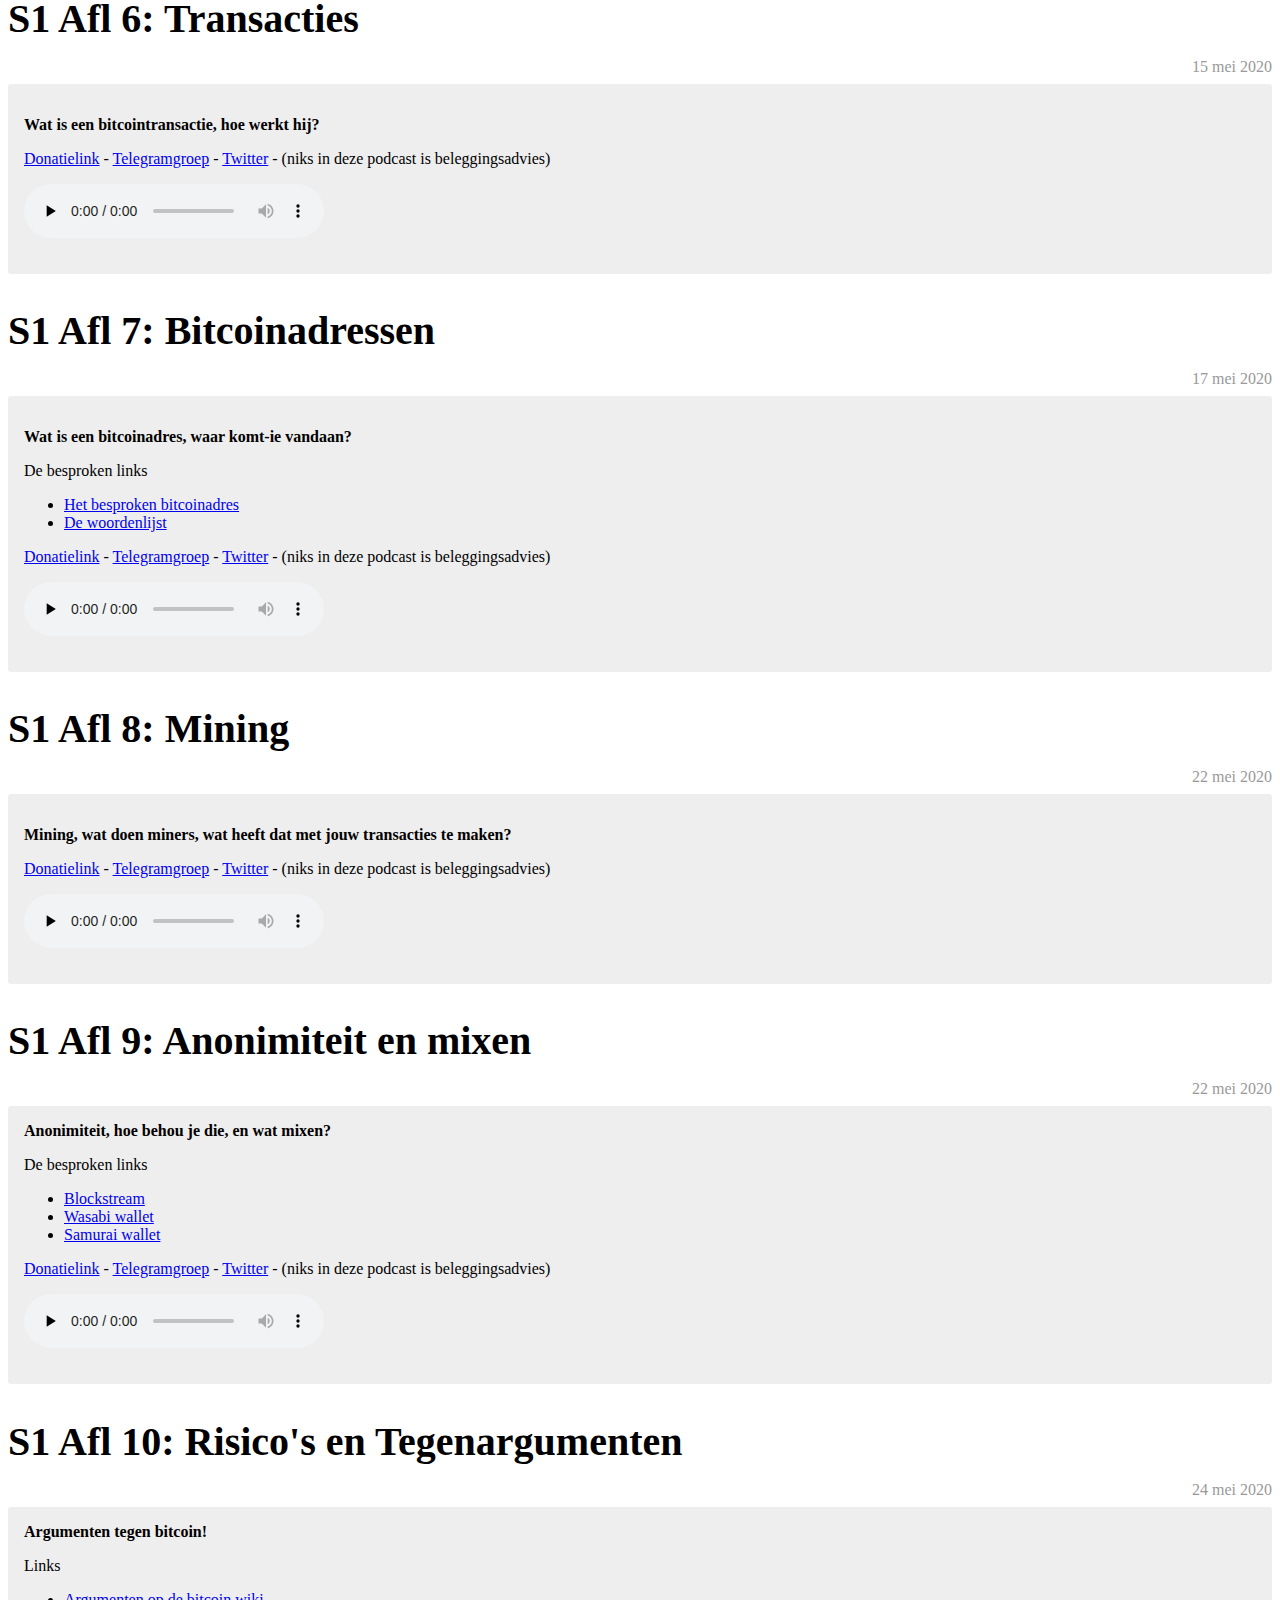
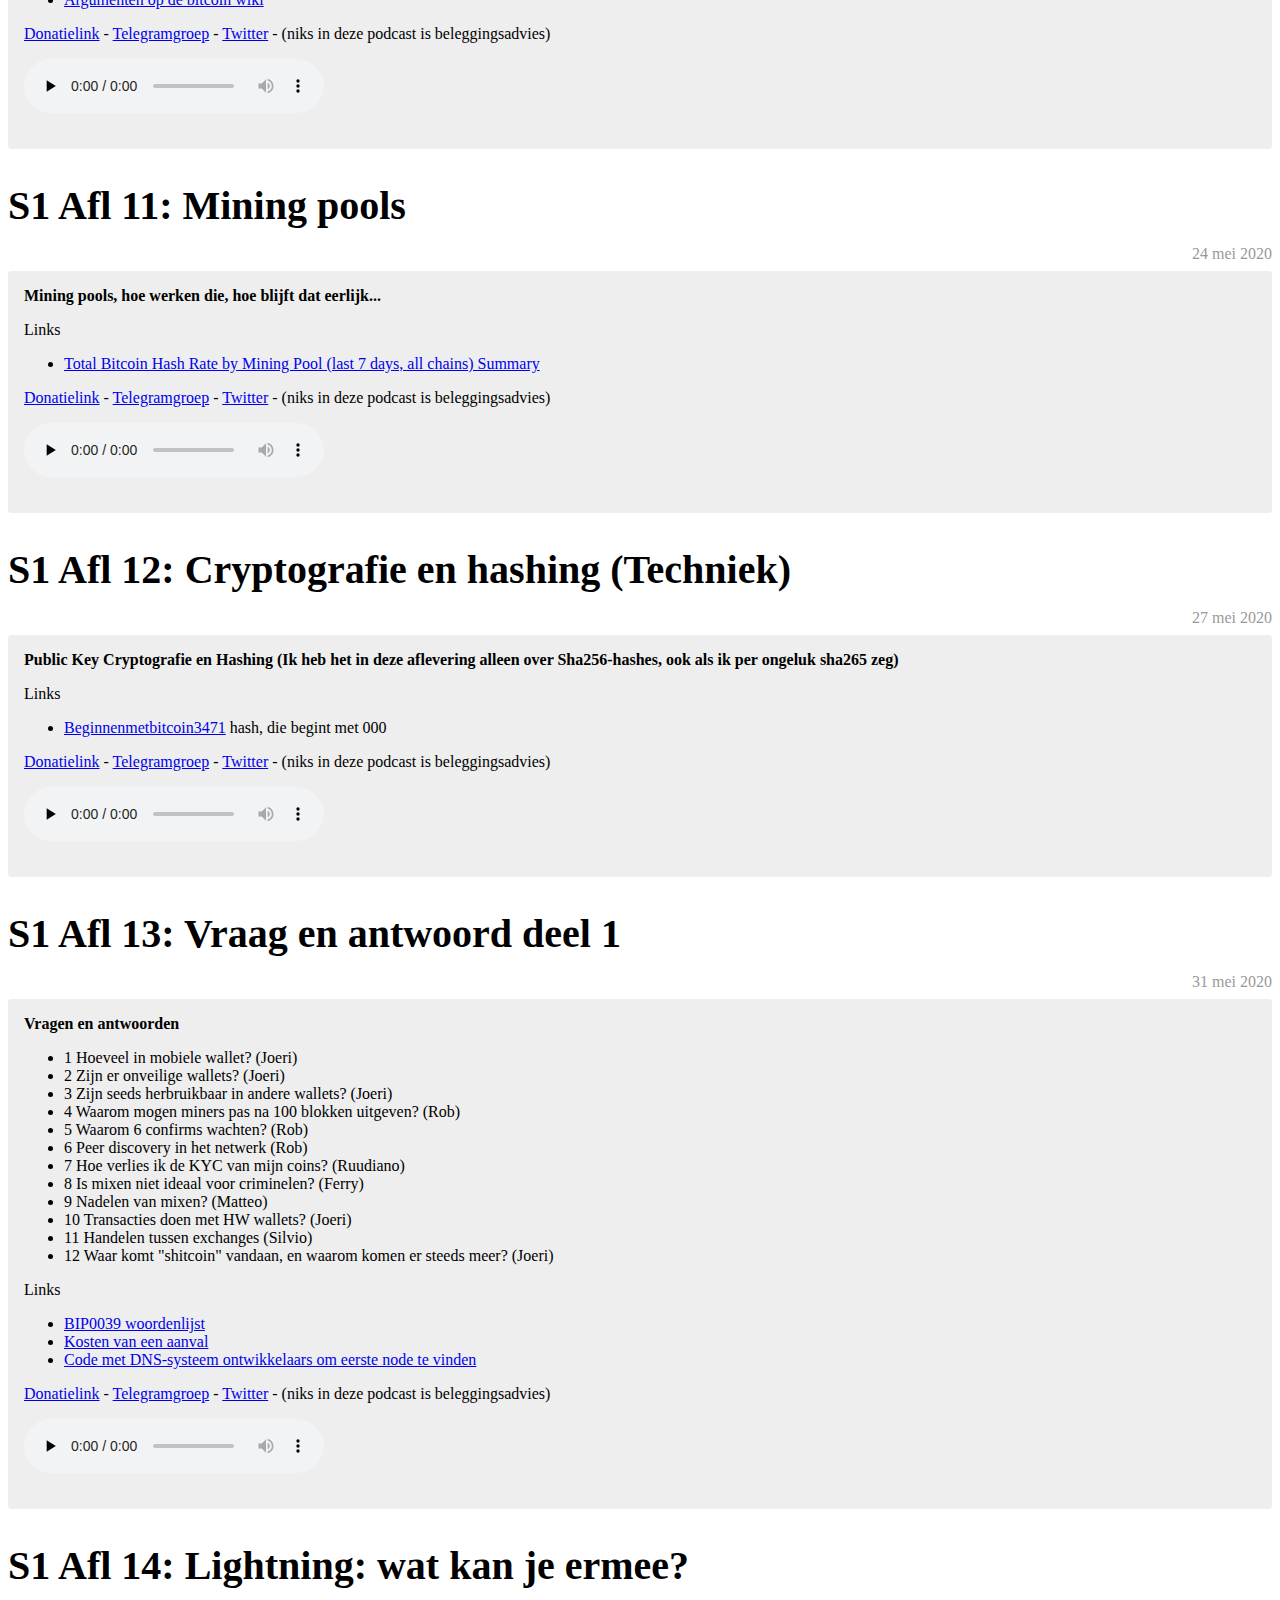
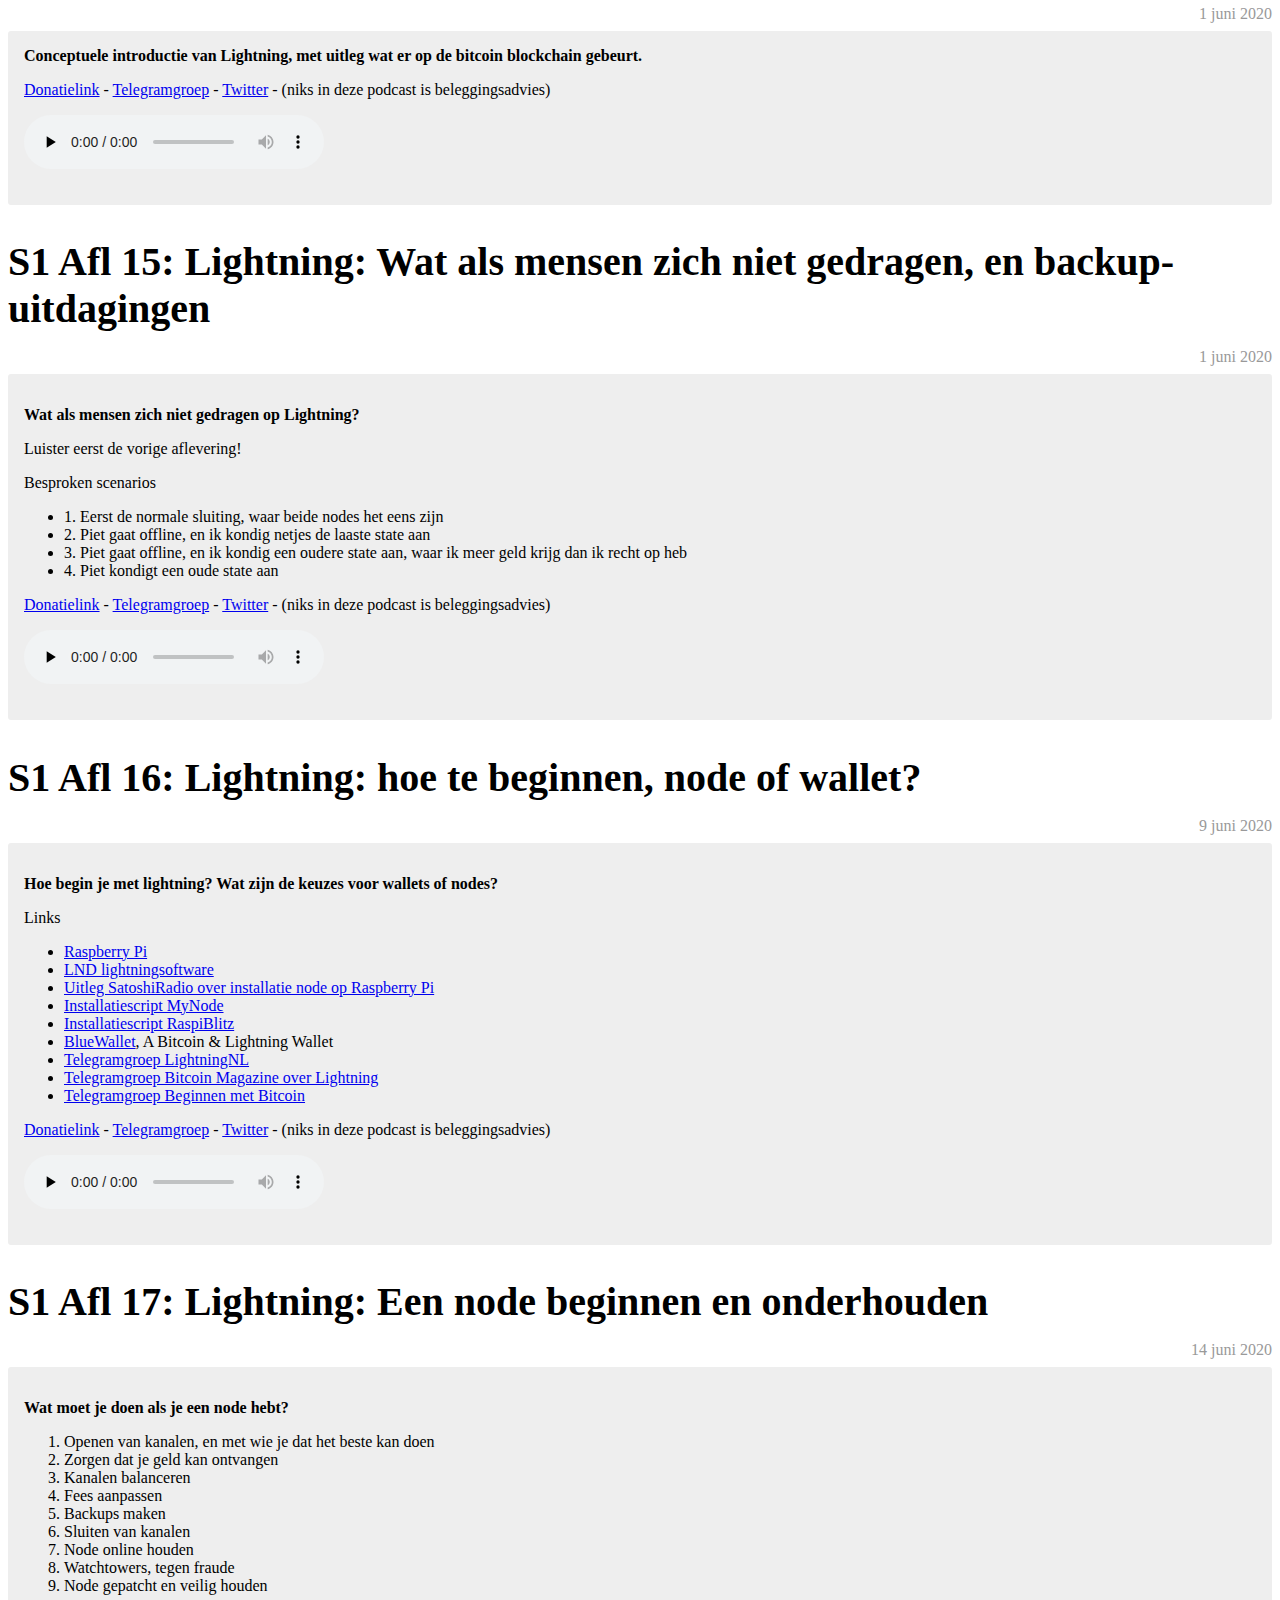
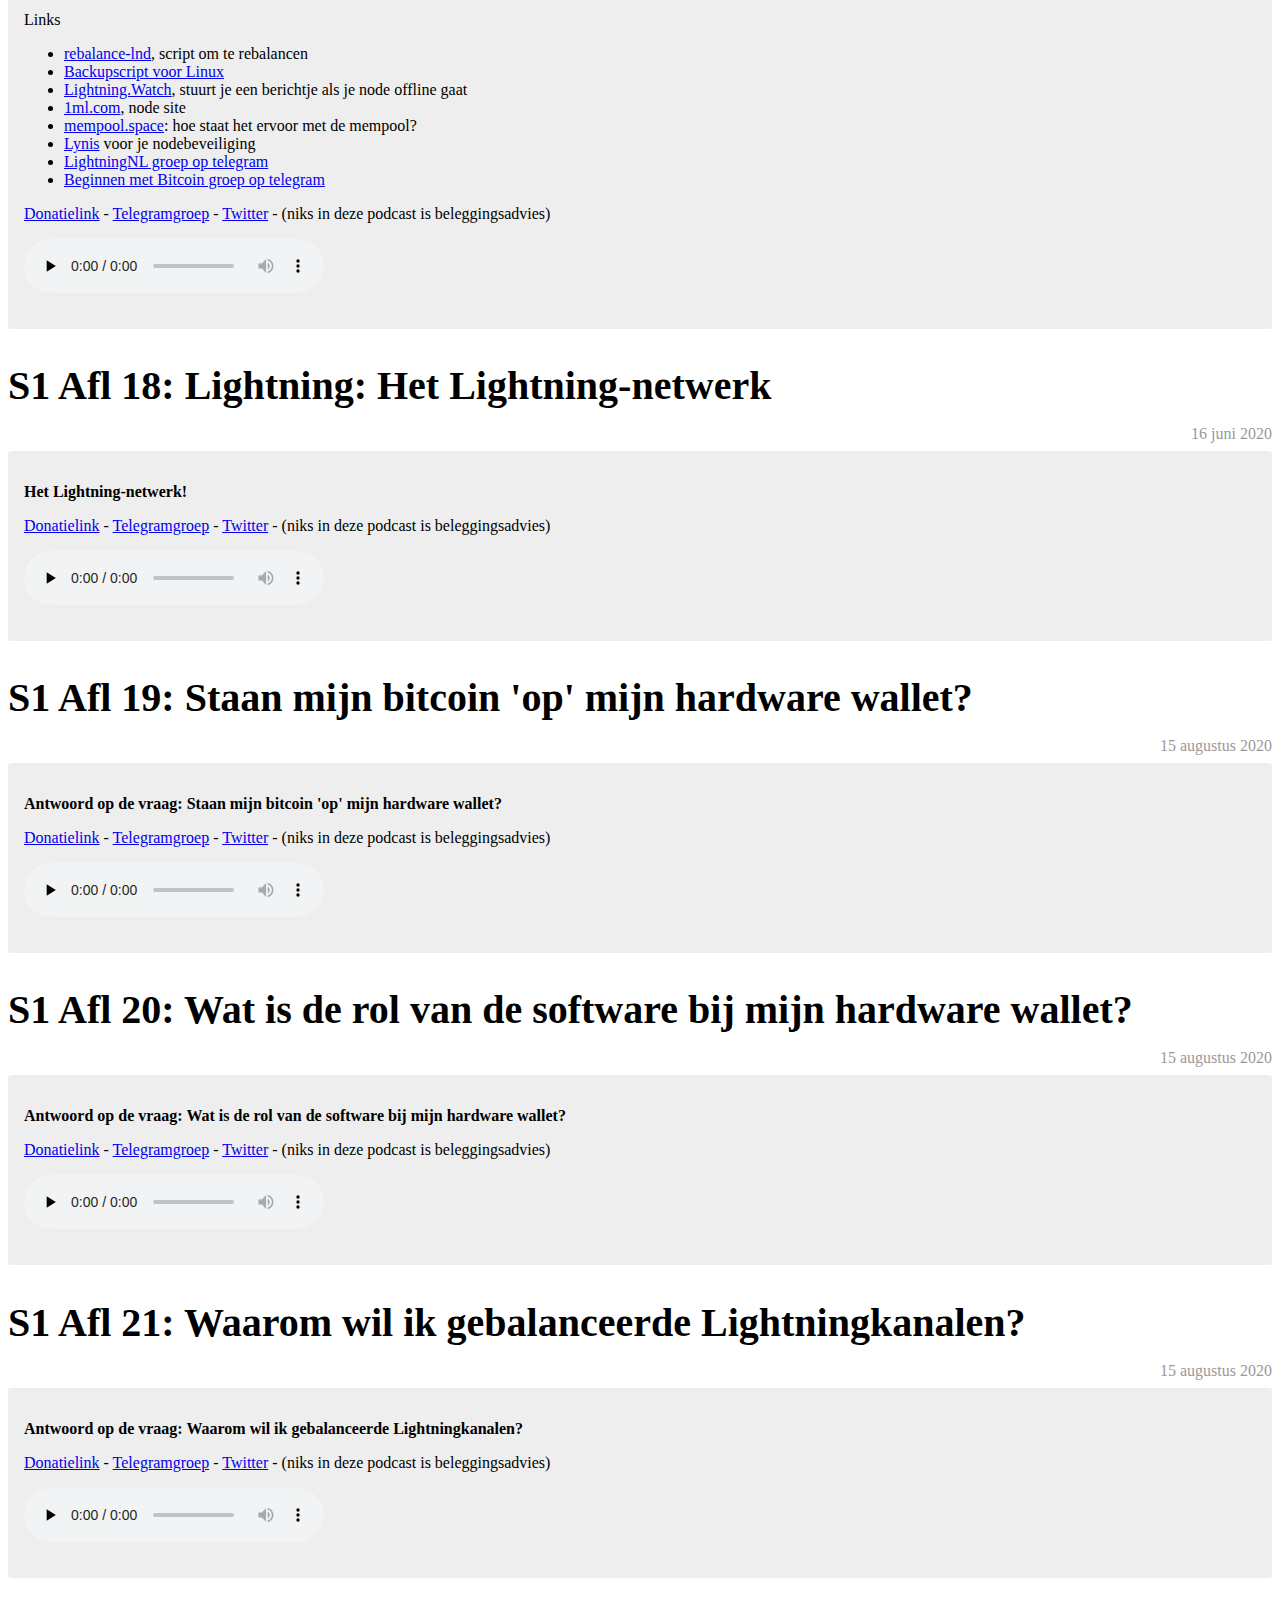
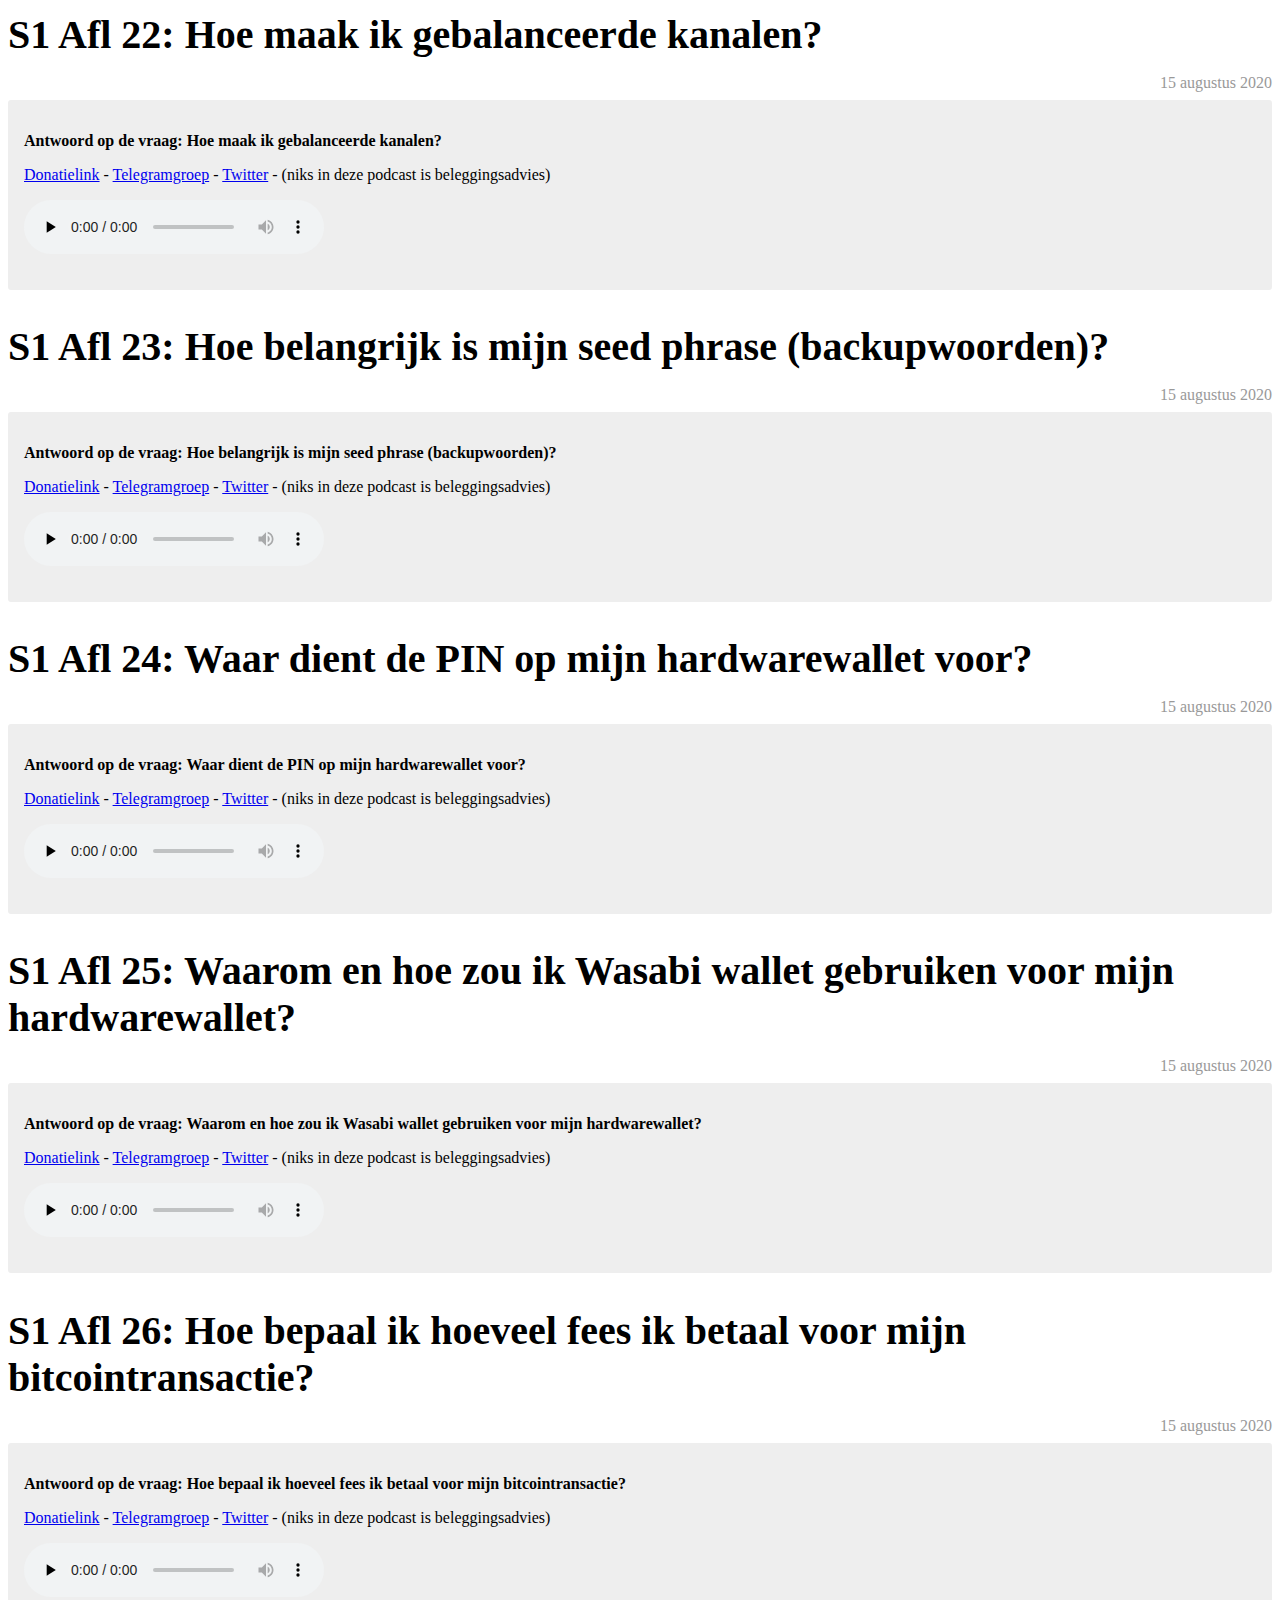
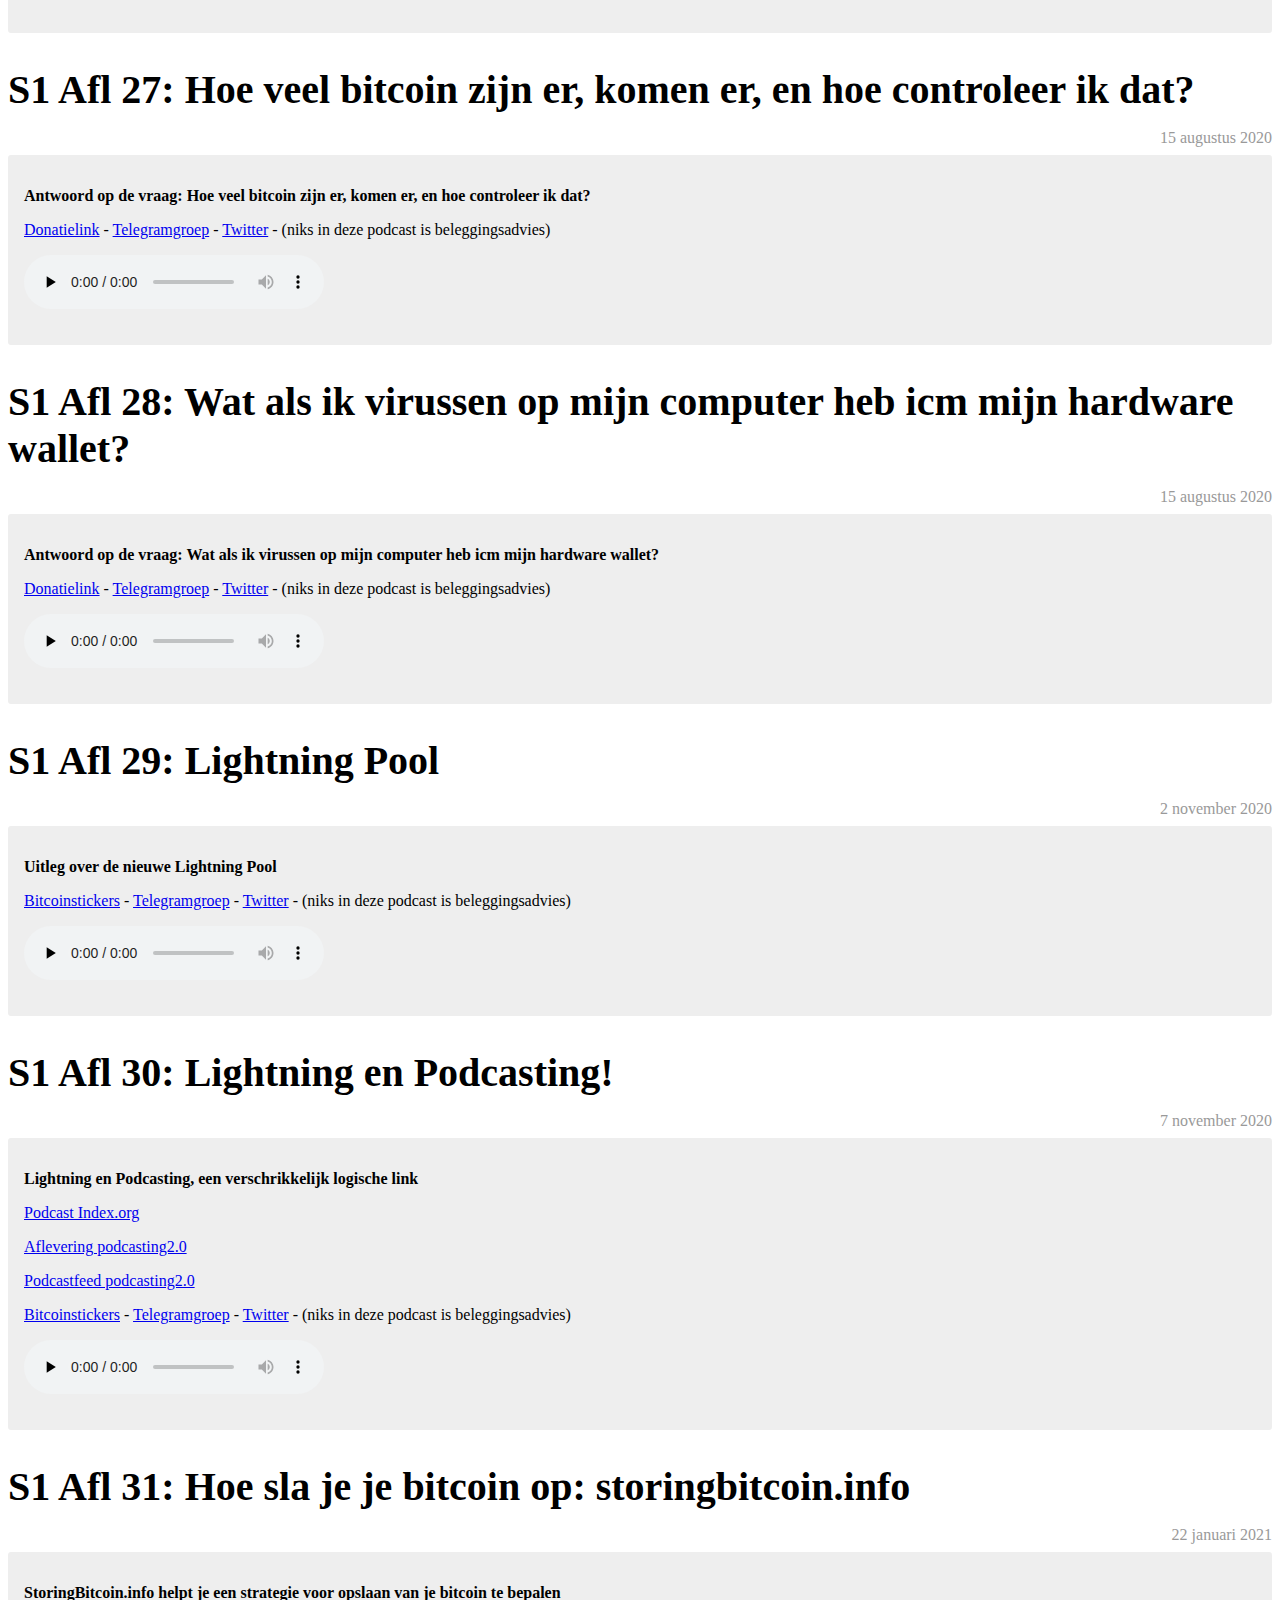
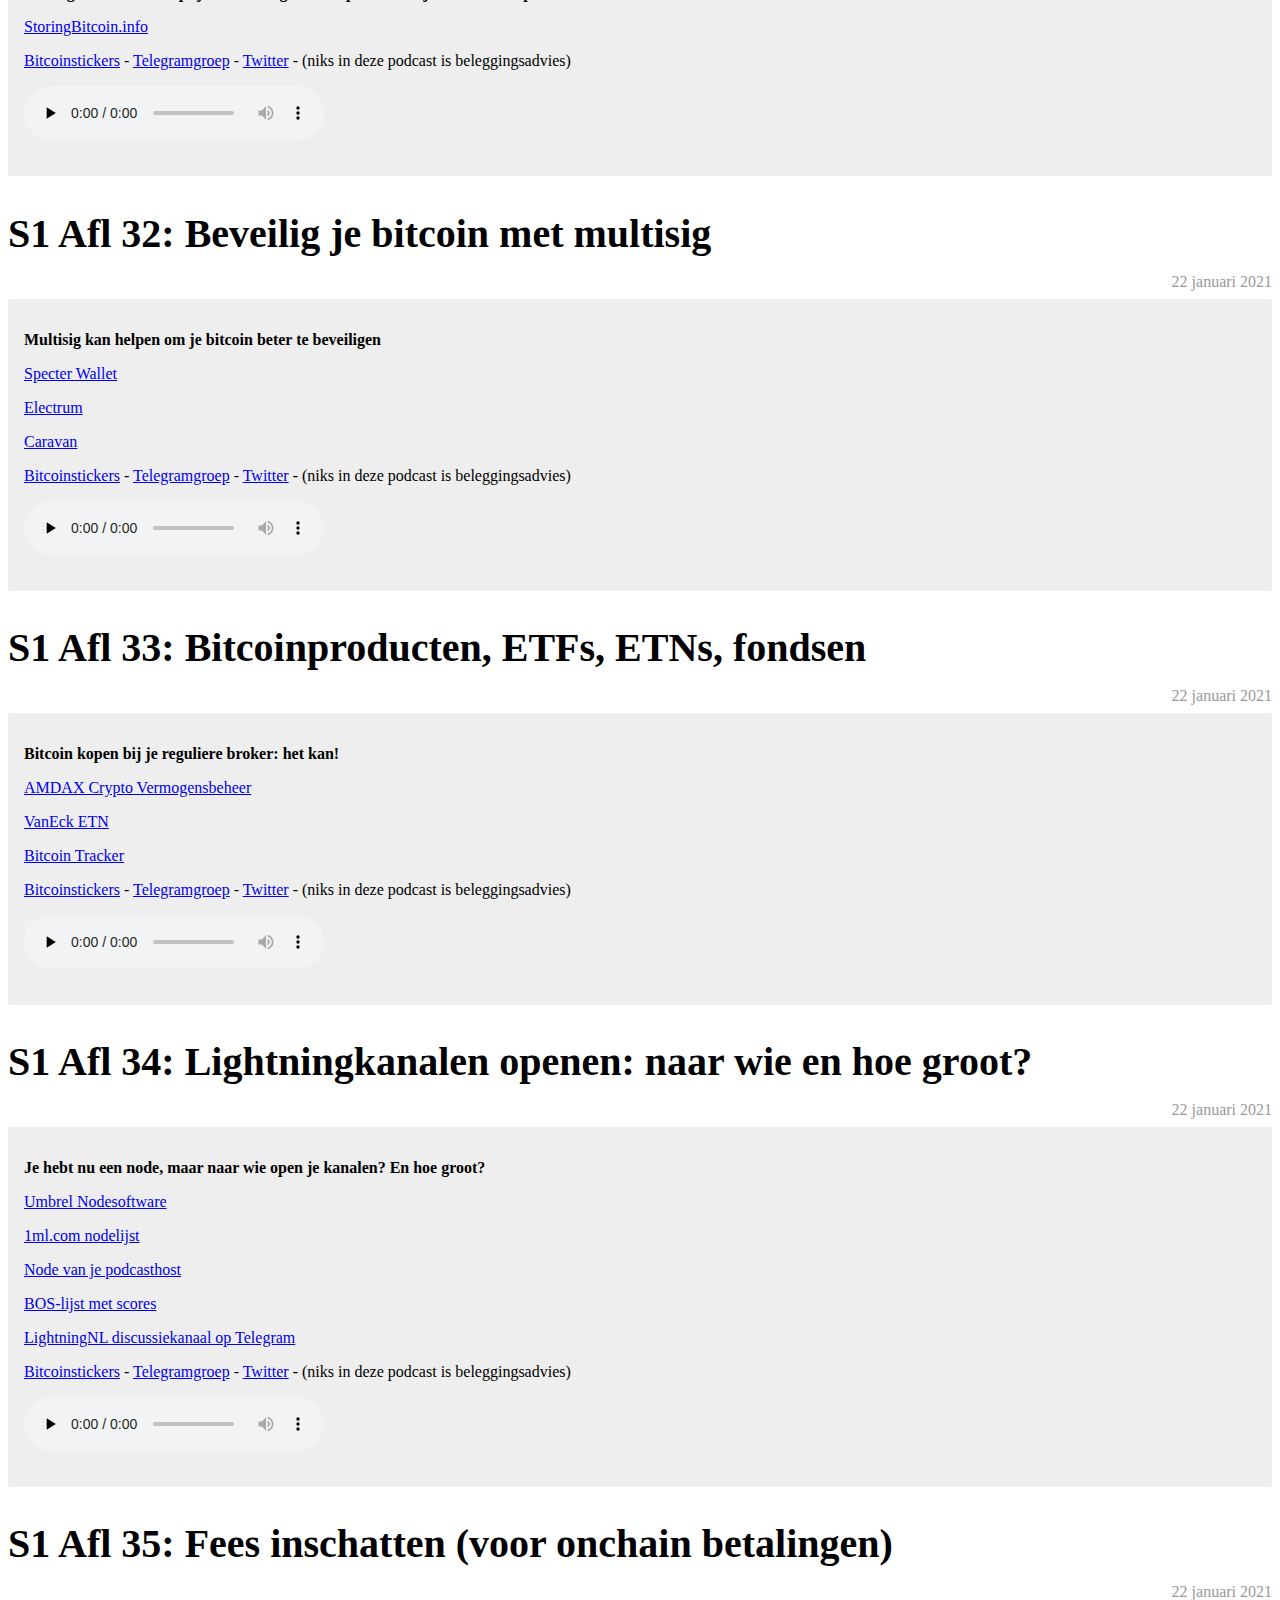
==== commit 0e675569: "Fix list" ====
--- a/index.html
+++ b/index.html
@@ -117,7 +117,7 @@
           <p>
             <p>Een nieuw seizoen, een betere podcast!</p>
             <p>In deze aflevering leggen we de basisprincipes achter bitcoin uit. En waarom bitcoin anders is dan het geldsysteem dat je kent.</p>
-            <p><audio class="w-100" src="https://ipfs.io/ipns/QmWgJh8zA1rsN4DLwLR5PT2oBDQgrSiACBArRZzZznRRw6/mp3/s02e01-AUP.mp3" preload="none" controls="controls"></audio></p>
+            <p><audio class="w-100" src="https://znip.nl/mp3/s02e01-AUP.mp3" preload="none" controls="controls"></audio></p>
             <p><a target="_blank" href="https://znip.nl/">ZNIP.nl</a> - <a target="_blank" href="https://t.me/beginnenmetbitcoin">Telegramgroep</a> - <a target="_blank" href="https://twitter.com/beginnenbitcoin">Twitter</a> - (niks in deze podcast is beleggingsadvies)</p>
           </p>
         </div>
@@ -139,7 +139,7 @@
               <li>Onveranderlijk basisregels</li>
               <li>Toegankelijkheid: Het is een open netwerk > dus iedereen mag en kan meedoen</li>
               <li>Zelfbeheer / BYOB: Tot slot, je kan het zelf in beheer nemen ondakns dat het digitaal is</li>
-            <ul>
+            </ul>
               <p>Bronnen</p>
               <ul>
                 <li><a href="https://brandonquittem.com/bitcoin-is-the-mycelium-of-money/">Bitcoin is The Mycelium of Money - Brandon Quittem</a></li>
@@ -147,7 +147,7 @@
               </ul>
                
           
-            <p><audio class="w-100" src="https://ipfs.io/ipns/QmWgJh8zA1rsN4DLwLR5PT2oBDQgrSiACBArRZzZznRRw6/mp3/s02e02-AUP.mp3" preload="none" controls="controls"></audio></p>
+            <p><audio class="w-100" src="https://znip.nl/mp3/s02e02-AUP.mp3" preload="none" controls="controls"></audio></p>
             <p><a target="_blank" href="https://znip.nl/">ZNIP.nl</a> - <a target="_blank" href="https://t.me/beginnenmetbitcoin">Telegramgroep</a> - <a target="_blank" href="https://twitter.com/beginnenbitcoin">Twitter</a> - (niks in deze podcast is beleggingsadvies)</p>
 
         </div>
@@ -162,7 +162,7 @@
             <p>Een nieuw seizoen, een betere podcast!</p>
             <p>In deze aflevering gaan we het hebben over het bewaren van je bitcoin. Waarom moet je bitcoin zelf in beheer nemen en hoe werkt dat? Hebben de andere eigenschappen van bitcoin wel nut als je bitcoin niet zelf in beheer neemt? Als bitcoingebruiker kan je ervoor kiezen om je bitcoin te stallen bij een handelsplatform of als een soort aandeel op de beurs . Maar wat zijn de risico's hiervan? Waarom is bitcoin zelfbeheer dan zo belangrijk?</p>
      
-            <p><audio class="w-100" src="https://cloud.znip.nl/nextcloud/index.php/s/jMQJinjeSoMbmg2/download/s02e03-AUP2.mp3" preload="none" controls="controls"></audio></p>
+            <p><audio class="w-100" src="https://znip.nl/mp3/s02e03-AUP2.mp3" preload="none" controls="controls"></audio></p>
             <p><a target="_blank" href="https://znip.nl/">ZNIP.nl</a> - <a target="_blank" href="https://t.me/beginnenmetbitcoin">Telegramgroep</a> - <a target="_blank" href="https://twitter.com/beginnenbitcoin">Twitter</a> - (niks in deze podcast is beleggingsadvies)</p>
 
         </div>
@@ -182,7 +182,7 @@
               <li><a href="https://www.youtube.com/watch?v=jbXpEESxiGc" target="_blank">RTL nieuws item klikte cut in plaats van copy...</a></li>
               <li><a href="https://www.youtube.com/watch?v=sAoqa8tedLE" target="_blank">Vincent Everts overvallen item </a></li>
             </ul>
-            <p><audio class="w-100" src="https://cloud.znip.nl/nextcloud/index.php/s/ayxmGHeJQeLxYtA/download/s02e04.mp3" preload="none" controls="controls"></audio></p>
+            <p><audio class="w-100" src="https://znip.nl/mp3/s02e04-AUP.mp3" preload="none" controls="controls"></audio></p>
             <p><a target="_blank" href="https://znip.nl/">ZNIP.nl</a> - <a target="_blank" href="https://t.me/beginnenmetbitcoin">Telegramgroep</a> - <a target="_blank" href="https://twitter.com/beginnenbitcoin">Twitter</a> - (niks in deze podcast is beleggingsadvies)</p>
 
         </div>
@@ -200,7 +200,7 @@
             <p><b><i>Ter info: vanaf aflevering 5 wordt de microfoon beter!</i></b></p>
             <p>Uitleg over de plannen!</p>
             <p><a target="_blank" href="https://bitcoinstickers.nl/">Donatielink</a> - <a target="_blank" href="https://t.me/beginnenmetbitcoin">Telegramgroep</a> - <a target="_blank" href="https://twitter.com/beginnenbitcoin">Twitter</a> - (niks in deze podcast is beleggingsadvies)</p>
-            <p><audio class="w-100" src="https://ipfs.io/ipns/QmWgJh8zA1rsN4DLwLR5PT2oBDQgrSiACBArRZzZznRRw6/mp3/ep0-AUP.mp3" preload="none" controls="controls"></audio></p>
+            <p><audio class="w-100" src="https://znip.nl/mp3/ep0-AUP.mp3" preload="none" controls="controls"></audio></p>
           </p>
         </div>
       </div>
@@ -215,7 +215,7 @@
             <b>Hoe is bitcoin begonnen, wat geschiedenis en schaarste</b>
             <p><b><i>Ter info: vanaf aflevering 5 wordt de microfoon beter!</i></b></p>
             <p><a target="_blank" href="https://bitcoinstickers.nl/">Donatielink</a> - <a target="_blank" href="https://t.me/beginnenmetbitcoin">Telegramgroep</a> - <a target="_blank" href="https://twitter.com/beginnenbitcoin">Twitter</a> - (niks in deze podcast is beleggingsadvies)</p>
-            <p><audio class="w-100" src="https://ipfs.io/ipns/QmWgJh8zA1rsN4DLwLR5PT2oBDQgrSiACBArRZzZznRRw6/mp3/ep1-AUP.mp3" preload="none" controls="controls"></audio></p>
+            <p><audio class="w-100" src="https://znip.nl/mp3/ep1-AUP.mp3" preload="none" controls="controls"></audio></p>
           </p>
         </div>
       </div>
@@ -238,7 +238,7 @@
               <li><a target="_blank" href="https://play.google.com/store/apps/details?id=com.breadwallet">BRD wallet op Android</a></li>
             </ul>
             <p><a target="_blank" href="https://bitcoinstickers.nl/">Donatielink</a> - <a target="_blank" href="https://t.me/beginnenmetbitcoin">Telegramgroep</a> - <a target="_blank" href="https://twitter.com/beginnenbitcoin">Twitter</a> - (niks in deze podcast is beleggingsadvies)</p>
-            <p><audio class="w-100" src="https://ipfs.io/ipns/QmWgJh8zA1rsN4DLwLR5PT2oBDQgrSiACBArRZzZznRRw6/mp3/ep2-AUP.mp3" preload="none" controls="controls"></audio></p>
+            <p><audio class="w-100" src="https://znip.nl/mp3/ep2-AUP.mp3" preload="none" controls="controls"></audio></p>
           </p>
         </div>
       </div>
@@ -257,7 +257,7 @@
               <li><a target="_blank" href="https://hodlhodl.com/">HodlHodl.com</a></li>
             </ul>
             <p><a target="_blank" href="https://bitcoinstickers.nl/">Donatielink</a> - <a target="_blank" href="https://t.me/beginnenmetbitcoin">Telegramgroep</a> - <a target="_blank" href="https://twitter.com/beginnenbitcoin">Twitter</a> - (niks in deze podcast is beleggingsadvies)</p>
-            <p><audio class="w-100" src="https://ipfs.io/ipns/QmWgJh8zA1rsN4DLwLR5PT2oBDQgrSiACBArRZzZznRRw6/mp3/ep3-AUP.mp3" preload="none" controls="controls"></audio></p>
+            <p><audio class="w-100" src="https://znip.nl/mp3/ep3-AUP.mp3" preload="none" controls="controls"></audio></p>
           </p>
         </div>
       </div>
@@ -277,7 +277,7 @@
               <li><a target="_blank" href="https://tweakers.net/moederborden/raspberry-pi/4-model-b_p999246/vergelijken/">Raspberry Pi</a></li>
             </ul>
             <p><a target="_blank" href="https://bitcoinstickers.nl/">Donatielink</a> - <a target="_blank" href="https://t.me/beginnenmetbitcoin">Telegramgroep</a> - <a target="_blank" href="https://twitter.com/beginnenbitcoin">Twitter</a> - (niks in deze podcast is beleggingsadvies)</p>
-            <p><audio class="w-100" src="https://ipfs.io/ipns/QmWgJh8zA1rsN4DLwLR5PT2oBDQgrSiACBArRZzZznRRw6/mp3/ep4-AUP.mp3" preload="none" controls="controls"></audio></p>
+            <p><audio class="w-100" src="https://znip.nl/mp3/ep4-AUP.mp3" preload="none" controls="controls"></audio></p>
           </p>
         </div>
       </div>
@@ -295,7 +295,7 @@
               <li><a target="_blank" href="https://bitcoin.nl/explorer">Blockchain-informatie op bitcoin.nl</a></li>
             </ul>
             <p><a target="_blank" href="https://bitcoinstickers.nl/">Donatielink</a> - <a target="_blank" href="https://t.me/beginnenmetbitcoin">Telegramgroep</a> - <a target="_blank" href="https://twitter.com/beginnenbitcoin">Twitter</a> - (niks in deze podcast is beleggingsadvies)</p>
-            <p><audio class="w-100" src="https://ipfs.io/ipns/QmWgJh8zA1rsN4DLwLR5PT2oBDQgrSiACBArRZzZznRRw6/mp3/ep5-AUP.mp3" preload="none" controls="controls"></audio></p>
+            <p><audio class="w-100" src="https://znip.nl/mp3/ep5-AUP.mp3" preload="none" controls="controls"></audio></p>
           </p>
         </div>
       </div>
@@ -308,7 +308,7 @@
           <p>
             <b>Wat is een bitcointransactie, hoe werkt hij?</b>
             <p><a target="_blank" href="https://bitcoinstickers.nl/">Donatielink</a> - <a target="_blank" href="https://t.me/beginnenmetbitcoin">Telegramgroep</a> - <a target="_blank" href="https://twitter.com/beginnenbitcoin">Twitter</a> - (niks in deze podcast is beleggingsadvies)</p>
-            <p><audio class="w-100" src="https://ipfs.io/ipns/QmWgJh8zA1rsN4DLwLR5PT2oBDQgrSiACBArRZzZznRRw6/mp3/ep6-AUP.mp3" preload="none" controls="controls"></audio></p>
+            <p><audio class="w-100" src="https://znip.nl/mp3/ep6-AUP.mp3" preload="none" controls="controls"></audio></p>
           </p>
         </div>
       </div>
@@ -326,7 +326,7 @@
               <li><a target="_blank" href="https://github.com/bitcoin/bips/blob/master/bip-0039/english.txt">De woordenlijst</a></li>
             </ul>
             <p><a target="_blank" href="https://bitcoinstickers.nl/">Donatielink</a> - <a target="_blank" href="https://t.me/beginnenmetbitcoin">Telegramgroep</a> - <a target="_blank" href="https://twitter.com/beginnenbitcoin">Twitter</a> - (niks in deze podcast is beleggingsadvies)</p>
-            <p><audio class="w-100" src="https://ipfs.io/ipns/QmWgJh8zA1rsN4DLwLR5PT2oBDQgrSiACBArRZzZznRRw6/mp3/ep7-AUP.mp3" preload="none" controls="controls"></audio></p>
+            <p><audio class="w-100" src="https://znip.nl/mp3/ep7-AUP.mp3" preload="none" controls="controls"></audio></p>
           </p>
         </div>
       </div>
@@ -339,7 +339,7 @@
           <p>
             <b>Mining, wat doen miners, wat heeft dat met jouw transacties te maken?</b>
             <p><a target="_blank" href="https://bitcoinstickers.nl/">Donatielink</a> - <a target="_blank" href="https://t.me/beginnenmetbitcoin">Telegramgroep</a> - <a target="_blank" href="https://twitter.com/beginnenbitcoin">Twitter</a> - (niks in deze podcast is beleggingsadvies)</p>
-            <p><audio class="w-100" src="https://ipfs.io/ipns/QmWgJh8zA1rsN4DLwLR5PT2oBDQgrSiACBArRZzZznRRw6/mp3/ep8-AUP.mp3" preload="none" controls="controls"></audio></p>
+            <p><audio class="w-100" src="https://znip.nl/mp3/ep8-AUP.mp3" preload="none" controls="controls"></audio></p>
           </p>
         </div>
       </div>
@@ -357,7 +357,7 @@
             <li><a target="_blank" href="https://samouraiwallet.com/">Samurai wallet</a></li>
           </ul>
           <p><a target="_blank" href="https://bitcoinstickers.nl/">Donatielink</a> - <a target="_blank" href="https://t.me/beginnenmetbitcoin">Telegramgroep</a> - <a target="_blank" href="https://twitter.com/beginnenbitcoin">Twitter</a> - (niks in deze podcast is beleggingsadvies)</p>
-          <p><audio class="w-100" src="https://ipfs.io/ipns/QmWgJh8zA1rsN4DLwLR5PT2oBDQgrSiACBArRZzZznRRw6/mp3/ep9-AUP.mp3" preload="none" controls="controls"></audio></p>
+          <p><audio class="w-100" src="https://znip.nl/mp3/ep9-AUP.mp3" preload="none" controls="controls"></audio></p>
         </div>
       </div>
       <!-- /////////// -->
@@ -372,7 +372,7 @@
             <li><a target="_blank" href="https://en.bitcoin.it/wiki/Myths">Argumenten op de bitcoin wiki</a></li>
           </ul>
           <p><a target="_blank" href="https://bitcoinstickers.nl/">Donatielink</a> - <a target="_blank" href="https://t.me/beginnenmetbitcoin">Telegramgroep</a> - <a target="_blank" href="https://twitter.com/beginnenbitcoin">Twitter</a> - (niks in deze podcast is beleggingsadvies)</p>
-          <p><audio class="w-100" src="https://ipfs.io/ipns/QmWgJh8zA1rsN4DLwLR5PT2oBDQgrSiACBArRZzZznRRw6/mp3/ep10-AUP.mp3" preload="none" controls="controls"></audio></p>
+          <p><audio class="w-100" src="https://znip.nl/mp3/ep10-AUP.mp3" preload="none" controls="controls"></audio></p>
         </div>
       </div>
       <!-- /////////// -->
@@ -387,7 +387,7 @@
             <li><a target="_blank" href="https://coin.dance/blocks/allhashthisweek">Total Bitcoin Hash Rate by Mining Pool (last 7 days, all chains) Summary</a></li>
           </ul>
           <p><a target="_blank" href="https://bitcoinstickers.nl/">Donatielink</a> - <a target="_blank" href="https://t.me/beginnenmetbitcoin">Telegramgroep</a> - <a target="_blank" href="https://twitter.com/beginnenbitcoin">Twitter</a> - (niks in deze podcast is beleggingsadvies)</p>
-          <p><audio class="w-100" src="https://ipfs.io/ipns/QmWgJh8zA1rsN4DLwLR5PT2oBDQgrSiACBArRZzZznRRw6/mp3/ep11-AUP.mp3" preload="none" controls="controls"></audio></p>
+          <p><audio class="w-100" src="https://znip.nl/mp3/ep11-AUP.mp3" preload="none" controls="controls"></audio></p>
         </div>
       </div>
       <!-- /////////// -->
@@ -403,7 +403,7 @@
             <li><a target="_blank" href="https://duckduckgo.com/?t=ffab&q=sha256+Beginnenmetbitcoin3471&ia=answer">Beginnenmetbitcoin3471</a> hash, die begint met 000</li>
           </ul>
           <p><a target="_blank" href="https://bitcoinstickers.nl/">Donatielink</a> - <a target="_blank" href="https://t.me/beginnenmetbitcoin">Telegramgroep</a> - <a target="_blank" href="https://twitter.com/beginnenbitcoin">Twitter</a> - (niks in deze podcast is beleggingsadvies)</p>
-          <p><audio class="w-100" src="https://ipfs.io/ipns/QmWgJh8zA1rsN4DLwLR5PT2oBDQgrSiACBArRZzZznRRw6/mp3/ep12-AUP.mp3" preload="none" controls="controls"></audio></p>
+          <p><audio class="w-100" src="https://znip.nl/mp3/ep12-AUP.mp3" preload="none" controls="controls"></audio></p>
         </div>
       </div>
       <!-- /////////// -->
@@ -434,7 +434,7 @@
             <li><a target="_blank" href="https://github.com/bitcoin/bitcoin/blob/master/src/chainparams.cpp#L111-L123">Code met DNS-systeem ontwikkelaars om eerste node te vinden</a></li>
           </ul>
           <p><a target="_blank" href="https://bitcoinstickers.nl/">Donatielink</a> - <a target="_blank" href="https://t.me/beginnenmetbitcoin">Telegramgroep</a> - <a target="_blank" href="https://twitter.com/beginnenbitcoin">Twitter</a> - (niks in deze podcast is beleggingsadvies)</p>
-          <p><audio class="w-100" src="https://ipfs.io/ipns/QmWgJh8zA1rsN4DLwLR5PT2oBDQgrSiACBArRZzZznRRw6/mp3/ep13-AUP.mp3" preload="none" controls="controls"></audio></p>
+          <p><audio class="w-100" src="https://znip.nl/mp3/ep13-AUP.mp3" preload="none" controls="controls"></audio></p>
         </div>
       </div>
       <!-- /////////// -->
@@ -445,7 +445,7 @@
         <div class="shownotes bg-link p-2 p-md-4">
           <b>Conceptuele introductie van Lightning, met uitleg wat er op de bitcoin blockchain gebeurt.</b>
           <p><a target="_blank" href="https://bitcoinstickers.nl/">Donatielink</a> - <a target="_blank" href="https://t.me/beginnenmetbitcoin">Telegramgroep</a> - <a target="_blank" href="https://twitter.com/beginnenbitcoin">Twitter</a> - (niks in deze podcast is beleggingsadvies)</p>
-          <p><audio class="w-100" src="https://ipfs.io/ipns/QmWgJh8zA1rsN4DLwLR5PT2oBDQgrSiACBArRZzZznRRw6/mp3/ep14-AUP.mp3" preload="none" controls="controls"></audio></p>
+          <p><audio class="w-100" src="https://znip.nl/mp3/ep14-AUP.mp3" preload="none" controls="controls"></audio></p>
         </div>
       </div>
       <!-- /////////// -->
@@ -464,7 +464,7 @@
           <li>4. Piet kondigt een oude state aan</li>
           </ul></p>
           <p><a target="_blank" href="https://bitcoinstickers.nl/">Donatielink</a> - <a target="_blank" href="https://t.me/beginnenmetbitcoin">Telegramgroep</a> - <a target="_blank" href="https://twitter.com/beginnenbitcoin">Twitter</a> - (niks in deze podcast is beleggingsadvies)</p>
-          <p><audio class="w-100" src="https://ipfs.io/ipns/QmWgJh8zA1rsN4DLwLR5PT2oBDQgrSiACBArRZzZznRRw6/mp3/ep15-AUP.mp3" preload="none" controls="controls"></audio></p>
+          <p><audio class="w-100" src="https://znip.nl/mp3/ep15-AUP.mp3" preload="none" controls="controls"></audio></p>
         </div>
       </div>
       <!-- /////////// -->
@@ -487,7 +487,7 @@
             <li><a target="_blank" href="https://t.me/beginnenmetbitcoin">Telegramgroep Beginnen met Bitcoin</a></li>
           </ul>
           <p><a target="_blank" href="https://bitcoinstickers.nl/">Donatielink</a> - <a target="_blank" href="https://t.me/beginnenmetbitcoin">Telegramgroep</a> - <a target="_blank" href="https://twitter.com/beginnenbitcoin">Twitter</a> - (niks in deze podcast is beleggingsadvies)</p>
-          <p><audio class="w-100" src="https://ipfs.io/ipns/QmWgJh8zA1rsN4DLwLR5PT2oBDQgrSiACBArRZzZznRRw6/mp3/ep16-AUP.mp3" preload="none" controls="controls"></audio></p>
+          <p><audio class="w-100" src="https://znip.nl/mp3/ep16-AUP.mp3" preload="none" controls="controls"></audio></p>
         </div>
       </div>
       <!-- /////////// -->
@@ -520,7 +520,7 @@
             <li><a target="_blank" href="https://t.me/beginnenmetbitcoin">Beginnen met Bitcoin groep op telegram</a></li>
           </ul>
           <p><a target="_blank" href="https://bitcoinstickers.nl/">Donatielink</a> - <a target="_blank" href="https://t.me/beginnenmetbitcoin">Telegramgroep</a> - <a target="_blank" href="https://twitter.com/beginnenbitcoin">Twitter</a> - (niks in deze podcast is beleggingsadvies)</p>
-          <p><audio class="w-100" src="https://ipfs.io/ipns/QmWgJh8zA1rsN4DLwLR5PT2oBDQgrSiACBArRZzZznRRw6/mp3/ep17-AUP.mp3" preload="none" controls="controls"></audio></p>
+          <p><audio class="w-100" src="https://znip.nl/mp3/ep17-AUP.mp3" preload="none" controls="controls"></audio></p>
         </div>
       </div>
       <!-- /////////// -->
@@ -531,7 +531,7 @@
         <div class="shownotes bg-link p-2 p-md-4">
           <p><b>Het Lightning-netwerk!</b></p>
           <p><a target="_blank" href="https://bitcoinstickers.nl/">Donatielink</a> - <a target="_blank" href="https://t.me/beginnenmetbitcoin">Telegramgroep</a> - <a target="_blank" href="https://twitter.com/beginnenbitcoin">Twitter</a> - (niks in deze podcast is beleggingsadvies)</p>
-          <p><audio class="w-100" src="https://ipfs.io/ipns/QmWgJh8zA1rsN4DLwLR5PT2oBDQgrSiACBArRZzZznRRw6/mp3/ep18-AUP.mp3" preload="none" controls="controls"></audio></p>
+          <p><audio class="w-100" src="https://znip.nl/mp3/ep18-AUP.mp3" preload="none" controls="controls"></audio></p>
         </div>
       </div>
       <!-- /////////// -->
@@ -542,7 +542,7 @@
         <div class="shownotes bg-link p-2 p-md-4">
           <p><b>Antwoord op de vraag: Staan mijn bitcoin 'op' mijn hardware wallet?</b></p>
           <p><a target="_blank" href="https://bitcoinstickers.nl/">Donatielink</a> - <a target="_blank" href="https://t.me/beginnenmetbitcoin">Telegramgroep</a> - <a target="_blank" href="https://twitter.com/beginnenbitcoin">Twitter</a> - (niks in deze podcast is beleggingsadvies)</p>
-          <p><audio class="w-100" src="https://ipfs.io/ipns/QmWgJh8zA1rsN4DLwLR5PT2oBDQgrSiACBArRZzZznRRw6/mp3/ep19-AUP.mp3" preload="none" controls="controls"></audio></p>
+          <p><audio class="w-100" src="https://znip.nl/mp3/ep19-AUP.mp3" preload="none" controls="controls"></audio></p>
         </div>
       </div>
       <!-- /////////// -->
@@ -553,7 +553,7 @@
         <div class="shownotes bg-link p-2 p-md-4">
           <p><b>Antwoord op de vraag: Wat is de rol van de software bij mijn hardware wallet?</b></p>
           <p><a target="_blank" href="https://bitcoinstickers.nl/">Donatielink</a> - <a target="_blank" href="https://t.me/beginnenmetbitcoin">Telegramgroep</a> - <a target="_blank" href="https://twitter.com/beginnenbitcoin">Twitter</a> - (niks in deze podcast is beleggingsadvies)</p>
-          <p><audio class="w-100" src="https://ipfs.io/ipns/QmWgJh8zA1rsN4DLwLR5PT2oBDQgrSiACBArRZzZznRRw6/mp3/ep20-AUP.mp3" preload="none" controls="controls"></audio></p>
+          <p><audio class="w-100" src="https://znip.nl/mp3/ep20-AUP.mp3" preload="none" controls="controls"></audio></p>
         </div>
       </div>
       <!-- /////////// -->
@@ -564,7 +564,7 @@
         <div class="shownotes bg-link p-2 p-md-4">
           <p><b>Antwoord op de vraag: Waarom wil ik gebalanceerde Lightningkanalen?</b></p>
           <p><a target="_blank" href="https://bitcoinstickers.nl/">Donatielink</a> - <a target="_blank" href="https://t.me/beginnenmetbitcoin">Telegramgroep</a> - <a target="_blank" href="https://twitter.com/beginnenbitcoin">Twitter</a> - (niks in deze podcast is beleggingsadvies)</p>
-          <p><audio class="w-100" src="https://ipfs.io/ipns/QmWgJh8zA1rsN4DLwLR5PT2oBDQgrSiACBArRZzZznRRw6/mp3/ep21-AUP.mp3" preload="none" controls="controls"></audio></p>
+          <p><audio class="w-100" src="https://znip.nl/mp3/ep21-AUP.mp3" preload="none" controls="controls"></audio></p>
         </div>
       </div>
       <!-- /////////// -->
@@ -575,7 +575,7 @@
         <div class="shownotes bg-link p-2 p-md-4">
           <p><b>Antwoord op de vraag: Hoe maak ik gebalanceerde kanalen?</b></p>
           <p><a target="_blank" href="https://bitcoinstickers.nl/">Donatielink</a> - <a target="_blank" href="https://t.me/beginnenmetbitcoin">Telegramgroep</a> - <a target="_blank" href="https://twitter.com/beginnenbitcoin">Twitter</a> - (niks in deze podcast is beleggingsadvies)</p>
-          <p><audio class="w-100" src="https://ipfs.io/ipns/QmWgJh8zA1rsN4DLwLR5PT2oBDQgrSiACBArRZzZznRRw6/mp3/ep22-AUP.mp3" preload="none" controls="controls"></audio></p>
+          <p><audio class="w-100" src="https://znip.nl/mp3/ep22-AUP.mp3" preload="none" controls="controls"></audio></p>
         </div>
       </div>
       <!-- /////////// -->
@@ -587,7 +587,7 @@
         <div class="shownotes bg-link p-2 p-md-4">
           <p><b>Antwoord op de vraag: Hoe belangrijk is mijn seed phrase (backupwoorden)?</b></p>
           <p><a target="_blank" href="https://bitcoinstickers.nl/">Donatielink</a> - <a target="_blank" href="https://t.me/beginnenmetbitcoin">Telegramgroep</a> - <a target="_blank" href="https://twitter.com/beginnenbitcoin">Twitter</a> - (niks in deze podcast is beleggingsadvies)</p>
-          <p><audio class="w-100" src="https://ipfs.io/ipns/QmWgJh8zA1rsN4DLwLR5PT2oBDQgrSiACBArRZzZznRRw6/mp3/ep23-AUP.mp3" preload="none" controls="controls"></audio></p>
+          <p><audio class="w-100" src="https://znip.nl/mp3/ep23-AUP.mp3" preload="none" controls="controls"></audio></p>
         </div>
       </div>
       <!-- /////////// -->
@@ -600,7 +600,7 @@
         <div class="shownotes bg-link p-2 p-md-4">
           <p><b>Antwoord op de vraag: Waar dient de PIN op mijn hardwarewallet voor?</b></p>
           <p><a target="_blank" href="https://bitcoinstickers.nl/">Donatielink</a> - <a target="_blank" href="https://t.me/beginnenmetbitcoin">Telegramgroep</a> - <a target="_blank" href="https://twitter.com/beginnenbitcoin">Twitter</a> - (niks in deze podcast is beleggingsadvies)</p>
-          <p><audio class="w-100" src="https://ipfs.io/ipns/QmWgJh8zA1rsN4DLwLR5PT2oBDQgrSiACBArRZzZznRRw6/mp3/ep24-AUP.mp3" preload="none" controls="controls"></audio></p>
+          <p><audio class="w-100" src="https://znip.nl/mp3/ep24-AUP.mp3" preload="none" controls="controls"></audio></p>
         </div>
       </div>
       <!-- /////////// -->
@@ -613,7 +613,7 @@
         <div class="shownotes bg-link p-2 p-md-4">
           <p><b>Antwoord op de vraag: Waarom en hoe zou ik Wasabi wallet gebruiken voor mijn hardwarewallet?</b></p>
           <p><a target="_blank" href="https://bitcoinstickers.nl/">Donatielink</a> - <a target="_blank" href="https://t.me/beginnenmetbitcoin">Telegramgroep</a> - <a target="_blank" href="https://twitter.com/beginnenbitcoin">Twitter</a> - (niks in deze podcast is beleggingsadvies)</p>
-          <p><audio class="w-100" src="https://ipfs.io/ipns/QmWgJh8zA1rsN4DLwLR5PT2oBDQgrSiACBArRZzZznRRw6/mp3/ep25-AUP.mp3" preload="none" controls="controls"></audio></p>
+          <p><audio class="w-100" src="https://znip.nl/mp3/ep25-AUP.mp3" preload="none" controls="controls"></audio></p>
         </div>
       </div>
       <!-- /////////// -->
@@ -625,7 +625,7 @@
         <div class="shownotes bg-link p-2 p-md-4">
           <p><b>Antwoord op de vraag: Hoe bepaal ik hoeveel fees ik betaal voor mijn bitcointransactie?</b></p>
           <p><a target="_blank" href="https://bitcoinstickers.nl/">Donatielink</a> - <a target="_blank" href="https://t.me/beginnenmetbitcoin">Telegramgroep</a> - <a target="_blank" href="https://twitter.com/beginnenbitcoin">Twitter</a> - (niks in deze podcast is beleggingsadvies)</p>
-          <p><audio class="w-100" src="https://ipfs.io/ipns/QmWgJh8zA1rsN4DLwLR5PT2oBDQgrSiACBArRZzZznRRw6/mp3/ep26-AUP.mp3" preload="none" controls="controls"></audio></p>
+          <p><audio class="w-100" src="https://znip.nl/mp3/ep26-AUP.mp3" preload="none" controls="controls"></audio></p>
         </div>
       </div>
       <!-- /////////// -->
@@ -637,7 +637,7 @@
         <div class="shownotes bg-link p-2 p-md-4">
           <p><b>Antwoord op de vraag: Hoe veel bitcoin zijn er, komen er, en hoe controleer ik dat?</b></p>
           <p><a target="_blank" href="https://bitcoinstickers.nl/">Donatielink</a> - <a target="_blank" href="https://t.me/beginnenmetbitcoin">Telegramgroep</a> - <a target="_blank" href="https://twitter.com/beginnenbitcoin">Twitter</a> - (niks in deze podcast is beleggingsadvies)</p>
-          <p><audio class="w-100" src="https://ipfs.io/ipns/QmWgJh8zA1rsN4DLwLR5PT2oBDQgrSiACBArRZzZznRRw6/mp3/ep27-AUP.mp3" preload="none" controls="controls"></audio></p>
+          <p><audio class="w-100" src="https://znip.nl/mp3/ep27-AUP.mp3" preload="none" controls="controls"></audio></p>
         </div>
       </div>
       <!-- /////////// -->
@@ -650,7 +650,7 @@
         <div class="shownotes bg-link p-2 p-md-4">
           <p><b>Antwoord op de vraag: Wat als ik virussen op mijn computer heb icm mijn hardware wallet?</b></p>
           <p><a target="_blank" href="https://bitcoinstickers.nl/">Donatielink</a> - <a target="_blank" href="https://t.me/beginnenmetbitcoin">Telegramgroep</a> - <a target="_blank" href="https://twitter.com/beginnenbitcoin">Twitter</a> - (niks in deze podcast is beleggingsadvies)</p>
-          <p><audio class="w-100" src="https://ipfs.io/ipns/QmWgJh8zA1rsN4DLwLR5PT2oBDQgrSiACBArRZzZznRRw6/mp3/ep28-AUP.mp3" preload="none" controls="controls"></audio></p>
+          <p><audio class="w-100" src="https://znip.nl/mp3/ep28-AUP.mp3" preload="none" controls="controls"></audio></p>
         </div>
       </div>
       <!-- /////////// -->
@@ -662,7 +662,7 @@
         <div class="shownotes bg-link p-2 p-md-4">
           <p><b>Uitleg over de nieuwe Lightning Pool</b></p>
           <p><a target="_blank" href="https://bitcoinstickers.nl/">Bitcoinstickers</a> - <a target="_blank" href="https://t.me/beginnenmetbitcoin">Telegramgroep</a> - <a target="_blank" href="https://twitter.com/beginnenbitcoin">Twitter</a> - (niks in deze podcast is beleggingsadvies)</p>
-          <p><audio class="w-100" src="https://ipfs.io/ipns/QmWgJh8zA1rsN4DLwLR5PT2oBDQgrSiACBArRZzZznRRw6/mp3/ep29-AUP.mp3" preload="none" controls="controls"></audio></p>
+          <p><audio class="w-100" src="https://znip.nl/mp3/ep29-AUP.mp3" preload="none" controls="controls"></audio></p>
         </div>
       </div>
       <!-- /////////// -->
@@ -678,7 +678,7 @@
           <p><a href="http://adam.curry.com/html/PC201020201106Podcas-ZV7ms5XRW9t58ntbVrTRT4WJdFKD2p.html">Aflevering podcasting2.0</a></p>
           <p><a href="http://mp3s.nashownotes.com/pc20rss.xml">Podcastfeed podcasting2.0</a></p>
           <p><a target="_blank" href="https://bitcoinstickers.nl/">Bitcoinstickers</a> - <a target="_blank" href="https://t.me/beginnenmetbitcoin">Telegramgroep</a> - <a target="_blank" href="https://twitter.com/beginnenbitcoin">Twitter</a> - (niks in deze podcast is beleggingsadvies)</p>
-          <p><audio class="w-100" src="https://ipfs.io/ipns/QmWgJh8zA1rsN4DLwLR5PT2oBDQgrSiACBArRZzZznRRw6/mp3/ep30-AUP.mp3" preload="none" controls="controls"></audio></p>
+          <p><audio class="w-100" src="https://znip.nl/mp3/ep30-AUP.mp3" preload="none" controls="controls"></audio></p>
         </div>
       </div>
       <!-- /////////// -->
@@ -691,7 +691,7 @@
           <p><b>StoringBitcoin.info helpt je een strategie voor opslaan van je bitcoin te bepalen</b></p>
           <p><a href="https://storingbitcoin.info/">StoringBitcoin.info</a></p>
           <p><a target="_blank" href="https://bitcoinstickers.nl/">Bitcoinstickers</a> - <a target="_blank" href="https://t.me/beginnenmetbitcoin">Telegramgroep</a> - <a target="_blank" href="https://twitter.com/beginnenbitcoin">Twitter</a> - (niks in deze podcast is beleggingsadvies)</p>
-          <p><audio class="w-100" src="https://ipfs.io/ipns/QmWgJh8zA1rsN4DLwLR5PT2oBDQgrSiACBArRZzZznRRw6/mp3/ep31-AUP.mp3" preload="none" controls="controls"></audio></p>
+          <p><audio class="w-100" src="https://znip.nl/mp3/ep31-AUP.mp3" preload="none" controls="controls"></audio></p>
         </div>
       </div>
       <!-- /////////// -->
@@ -706,7 +706,7 @@
           <p><a href="https://electrum.org/#home">Electrum</a></p>
           <p><a href="https://unchained-capital.github.io/caravan/">Caravan</a></p>
           <p><a target="_blank" href="https://bitcoinstickers.nl/">Bitcoinstickers</a> - <a target="_blank" href="https://t.me/beginnenmetbitcoin">Telegramgroep</a> - <a target="_blank" href="https://twitter.com/beginnenbitcoin">Twitter</a> - (niks in deze podcast is beleggingsadvies)</p>
-          <p><audio class="w-100" src="https://ipfs.io/ipns/QmWgJh8zA1rsN4DLwLR5PT2oBDQgrSiACBArRZzZznRRw6/mp3/ep32-AUP.mp3" preload="none" controls="controls"></audio></p>
+          <p><audio class="w-100" src="https://znip.nl/mp3/ep32-AUP.mp3" preload="none" controls="controls"></audio></p>
         </div>
       </div>
       <!-- /////////// -->
@@ -722,7 +722,7 @@
           <p><a href="https://www.vanecketfs.nl/producten/VanEck-Vectors-Bitcoin-ETN/32/overzicht">VanEck ETN</a></p>
           <p><a href="https://www.morningstar.nl/nl/etf/snapshot/snapshot.aspx?id=0P0001B6WD">Bitcoin Tracker</a></p>
           <p><a target="_blank" href="https://bitcoinstickers.nl/">Bitcoinstickers</a> - <a target="_blank" href="https://t.me/beginnenmetbitcoin">Telegramgroep</a> - <a target="_blank" href="https://twitter.com/beginnenbitcoin">Twitter</a> - (niks in deze podcast is beleggingsadvies)</p>
-          <p><audio class="w-100" src="https://ipfs.io/ipns/QmWgJh8zA1rsN4DLwLR5PT2oBDQgrSiACBArRZzZznRRw6/mp3/ep33-AUP.mp3" preload="none" controls="controls"></audio></p>
+          <p><audio class="w-100" src="https://znip.nl/mp3/ep33-AUP.mp3" preload="none" controls="controls"></audio></p>
         </div>
       </div>
       <!-- /////////// -->
@@ -739,7 +739,7 @@
           <p><a href="https://lightningwiki.net/bos/">BOS-lijst met scores</a></p>
           <p><a href="https://t.me/lightningnl">LightningNL discussiekanaal op Telegram</a></p>
           <p><a target="_blank" href="https://bitcoinstickers.nl/">Bitcoinstickers</a> - <a target="_blank" href="https://t.me/beginnenmetbitcoin">Telegramgroep</a> - <a target="_blank" href="https://twitter.com/beginnenbitcoin">Twitter</a> - (niks in deze podcast is beleggingsadvies)</p>
-          <p><audio class="w-100" src="https://ipfs.io/ipns/QmWgJh8zA1rsN4DLwLR5PT2oBDQgrSiACBArRZzZznRRw6/mp3/ep34-AUP.mp3" preload="none" controls="controls"></audio></p>
+          <p><audio class="w-100" src="https://znip.nl/mp3/ep34-AUP.mp3" preload="none" controls="controls"></audio></p>
         </div>
       </div>
       <!-- /////////// -->
@@ -752,7 +752,7 @@
           <p><b>Je wilt onchain een betaling doen, of een kanaal openene. Hoe bepaal je de Fees?</b></p>
           <p><a href="https://mempool.space/">mempool.space</a></p>
           <p><a target="_blank" href="https://bitcoinstickers.nl/">Bitcoinstickers</a> - <a target="_blank" href="https://t.me/beginnenmetbitcoin">Telegramgroep</a> - <a target="_blank" href="https://twitter.com/beginnenbitcoin">Twitter</a> - (niks in deze podcast is beleggingsadvies)</p>
-          <p><audio class="w-100" src="https://ipfs.io/ipns/QmWgJh8zA1rsN4DLwLR5PT2oBDQgrSiACBArRZzZznRRw6/mp3/ep35-AUP.mp3" preload="none" controls="controls"></audio></p>
+          <p><audio class="w-100" src="https://znip.nl/mp3/ep35-AUP.mp3" preload="none" controls="controls"></audio></p>
         </div>
       </div>
       <!-- /////////// -->
@@ -765,7 +765,7 @@
         <div class="shownotes bg-link p-2 p-md-4">
           <p><b>Sinds 2017 zijn transacties goedkoper. Waarom? En wat zijn vbytes?</b></p>
           <p><a target="_blank" href="https://bitcoinstickers.nl/">Bitcoinstickers</a> - <a target="_blank" href="https://t.me/beginnenmetbitcoin">Telegramgroep</a> - <a target="_blank" href="https://twitter.com/beginnenbitcoin">Twitter</a> - (niks in deze podcast is beleggingsadvies)</p>
-          <p><audio class="w-100" src="https://ipfs.io/ipns/QmWgJh8zA1rsN4DLwLR5PT2oBDQgrSiACBArRZzZznRRw6/mp3/ep36-AUP.mp3" preload="none" controls="controls"></audio></p>
+          <p><audio class="w-100" src="https://znip.nl/mp3/ep36-AUP.mp3" preload="none" controls="controls"></audio></p>
         </div>
       </div>
       <!-- /////////// -->
@@ -780,7 +780,7 @@
           <p><b>Er komen verbeteringen aan: Schnorr en Taproot. Wat betekent het en hoe activeren we?</b></p>
           <p><a href="https://taproot.watch">Taproot.Watch</a></p>
           <p><a target="_blank" href="https://bitcoinstickers.nl/">Bitcoinstickers</a> - <a target="_blank" href="https://t.me/beginnenmetbitcoin">Telegramgroep</a> - <a target="_blank" href="https://twitter.com/beginnenbitcoin">Twitter</a> - (niks in deze podcast is beleggingsadvies)</p>
-          <p><audio class="w-100" src="https://ipfs.io/ipns/QmWgJh8zA1rsN4DLwLR5PT2oBDQgrSiACBArRZzZznRRw6/mp3/ep37-AUP.mp3" preload="none" controls="controls"></audio></p>
+          <p><audio class="w-100" src="https://znip.nl/mp3/ep37-AUP.mp3" preload="none" controls="controls"></audio></p>
         </div>
       </div>
       <!-- /////////// -->
@@ -793,7 +793,7 @@
           <p><b>Iedereen zijn mempool is anders, er is geen globale mempool. Deze aflevering legt uit waarom.</b></p>
           <p><a href="https://mempool.space">Mempool.space</a></p>
           <p><a target="_blank" href="https://bitcoinstickers.nl/">Bitcoinstickers</a> - <a target="_blank" href="https://t.me/beginnenmetbitcoin">Telegramgroep</a> - <a target="_blank" href="https://twitter.com/beginnenbitcoin">Twitter</a> - (niks in deze podcast is beleggingsadvies)</p>
-          <p><audio class="w-100" src="https://ipfs.io/ipns/QmWgJh8zA1rsN4DLwLR5PT2oBDQgrSiACBArRZzZznRRw6/mp3/ep38-AUP.mp3" preload="none" controls="controls"></audio></p>
+          <p><audio class="w-100" src="https://znip.nl/mp3/ep38-AUP.mp3" preload="none" controls="controls"></audio></p>
         </div>
       </div>
       <!-- /////////// -->
@@ -806,7 +806,7 @@
           <p><b>Als het rustig is op de memppol is er geld te besparen! Hoe je dat doet hoor je in deze podcast.</b></p>
           <p><a href="https://mempool.space">Mempool.space</a></p>
           <p><a target="_blank" href="https://bitcoinstickers.nl/">Bitcoinstickers</a> - <a target="_blank" href="https://t.me/beginnenmetbitcoin">Telegramgroep</a> - <a target="_blank" href="https://twitter.com/beginnenbitcoin">Twitter</a> - (niks in deze podcast is beleggingsadvies)</p>
-          <p><audio class="w-100" src="https://ipfs.io/ipns/QmWgJh8zA1rsN4DLwLR5PT2oBDQgrSiACBArRZzZznRRw6/mp3/ep39-AUP.mp3" preload="none" controls="controls"></audio></p>
+          <p><audio class="w-100" src="https://znip.nl/mp3/ep39-AUP.mp3" preload="none" controls="controls"></audio></p>
         </div>
       </div>
       <!-- /////////// -->
@@ -820,7 +820,7 @@
           <p><a href="https://mempool.space">Mempool.space</a></p>
           <p><a href="https://mempool.space/testnet">Mempool.space voor testnet</a></p>
           <p><a target="_blank" href="https://bitcoinstickers.nl/">Bitcoinstickers</a> - <a target="_blank" href="https://t.me/beginnenmetbitcoin">Telegramgroep</a> - <a target="_blank" href="https://twitter.com/beginnenbitcoin">Twitter</a> - (niks in deze podcast is beleggingsadvies)</p>
-          <p><audio class="w-100" src="https://ipfs.io/ipns/QmWgJh8zA1rsN4DLwLR5PT2oBDQgrSiACBArRZzZznRRw6/mp3/ep40-AUP.mp3" preload="none" controls="controls"></audio></p>
+          <p><audio class="w-100" src="https://znip.nl/mp3/ep40-AUP.mp3" preload="none" controls="controls"></audio></p>
         </div>
       </div>
       <!-- /////////// -->
@@ -898,8 +898,8 @@
       <div class="p-4">
         <h4 class="font-italic">IPFS</h4>
         <ol class="list-unstyled">
-          <li><a target="_blank" href="https://ipfs.io/ipns/QmWgJh8zA1rsN4DLwLR5PT2oBDQgrSiACBArRZzZznRRw6/podcast.rss">Experimentele podcastlink op IPFS</a></li>
-          <li><a target="_blank" href="https://ipfs.io/ipns/QmWgJh8zA1rsN4DLwLR5PT2oBDQgrSiACBArRZzZznRRw6/">Experimentele site op IPFS</a></li>
+          <li><a target="_blank" href="https://znip.nl/podcast.rss">Experimentele podcastlink op IPFS</a></li>
+          <li><a target="_blank" href="https://znip.nl/">Experimentele site op IPFS</a></li>
         </ol>
       </div>
 
